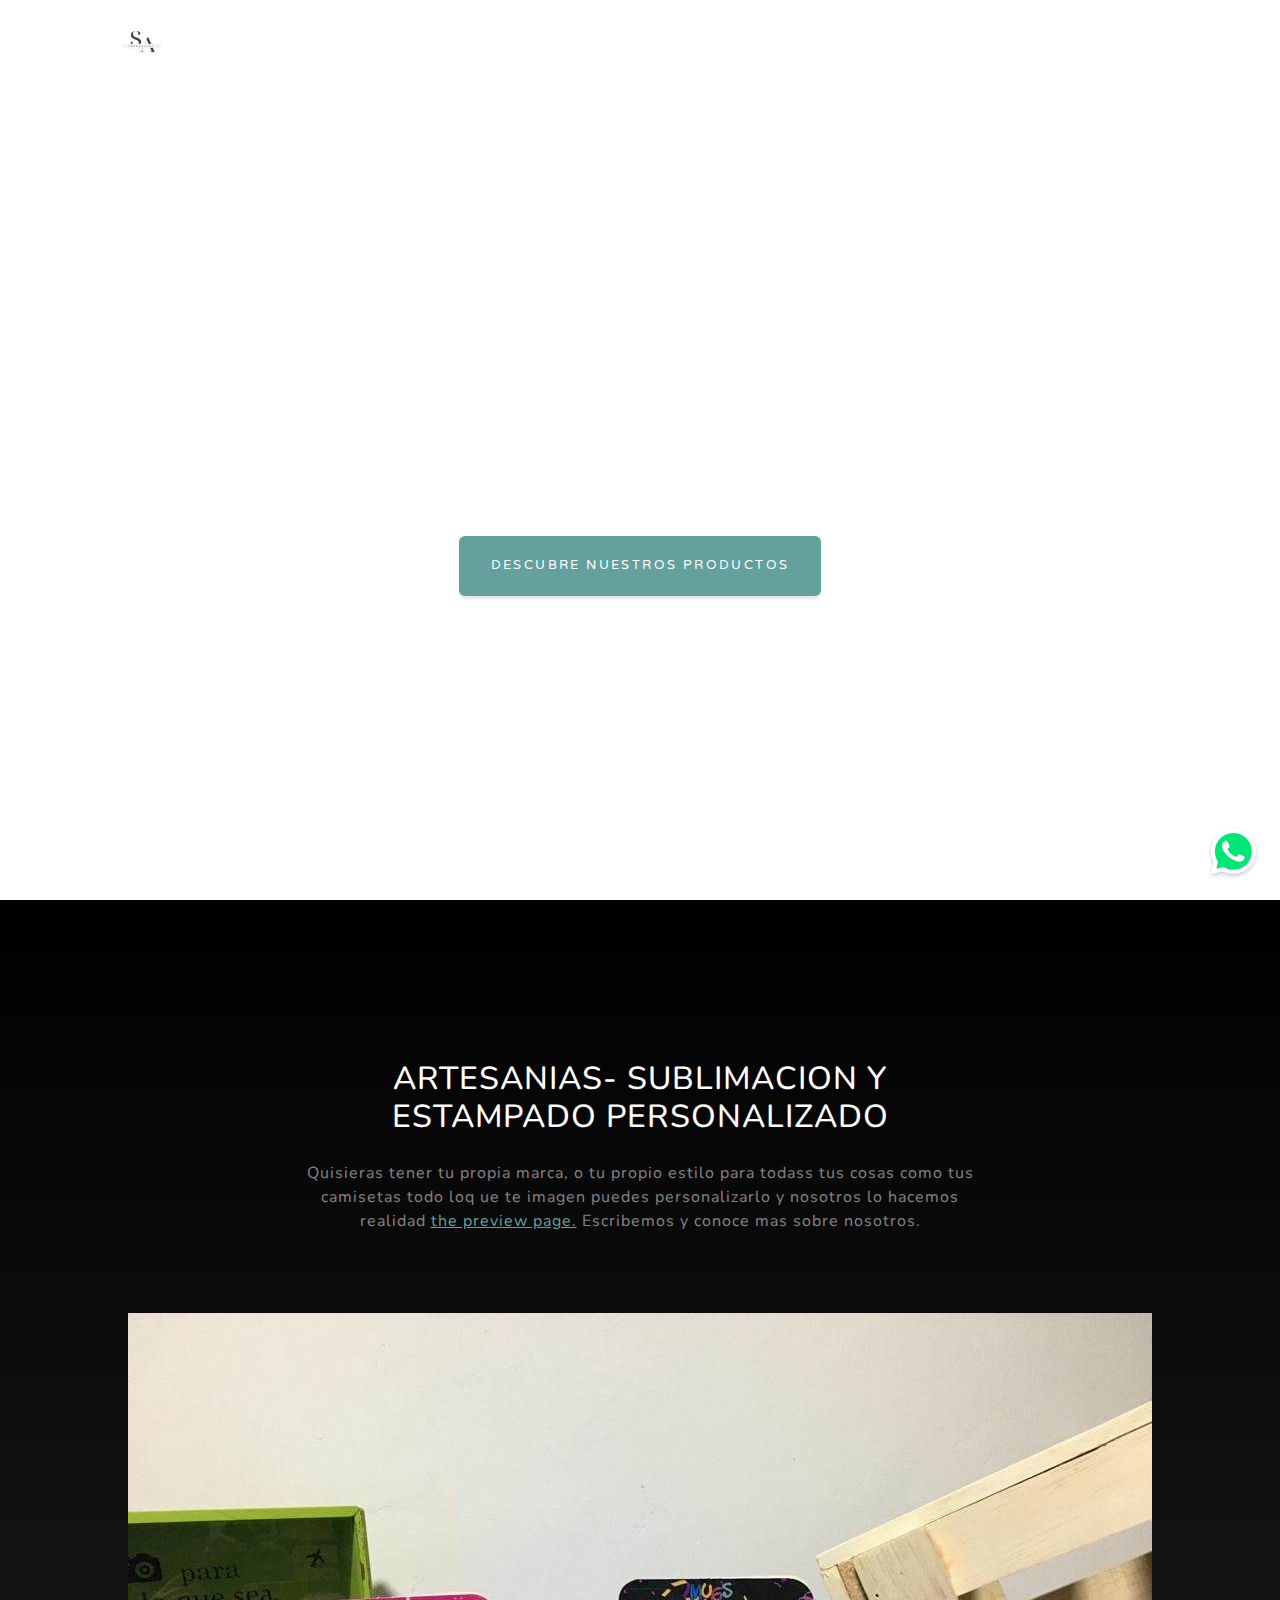
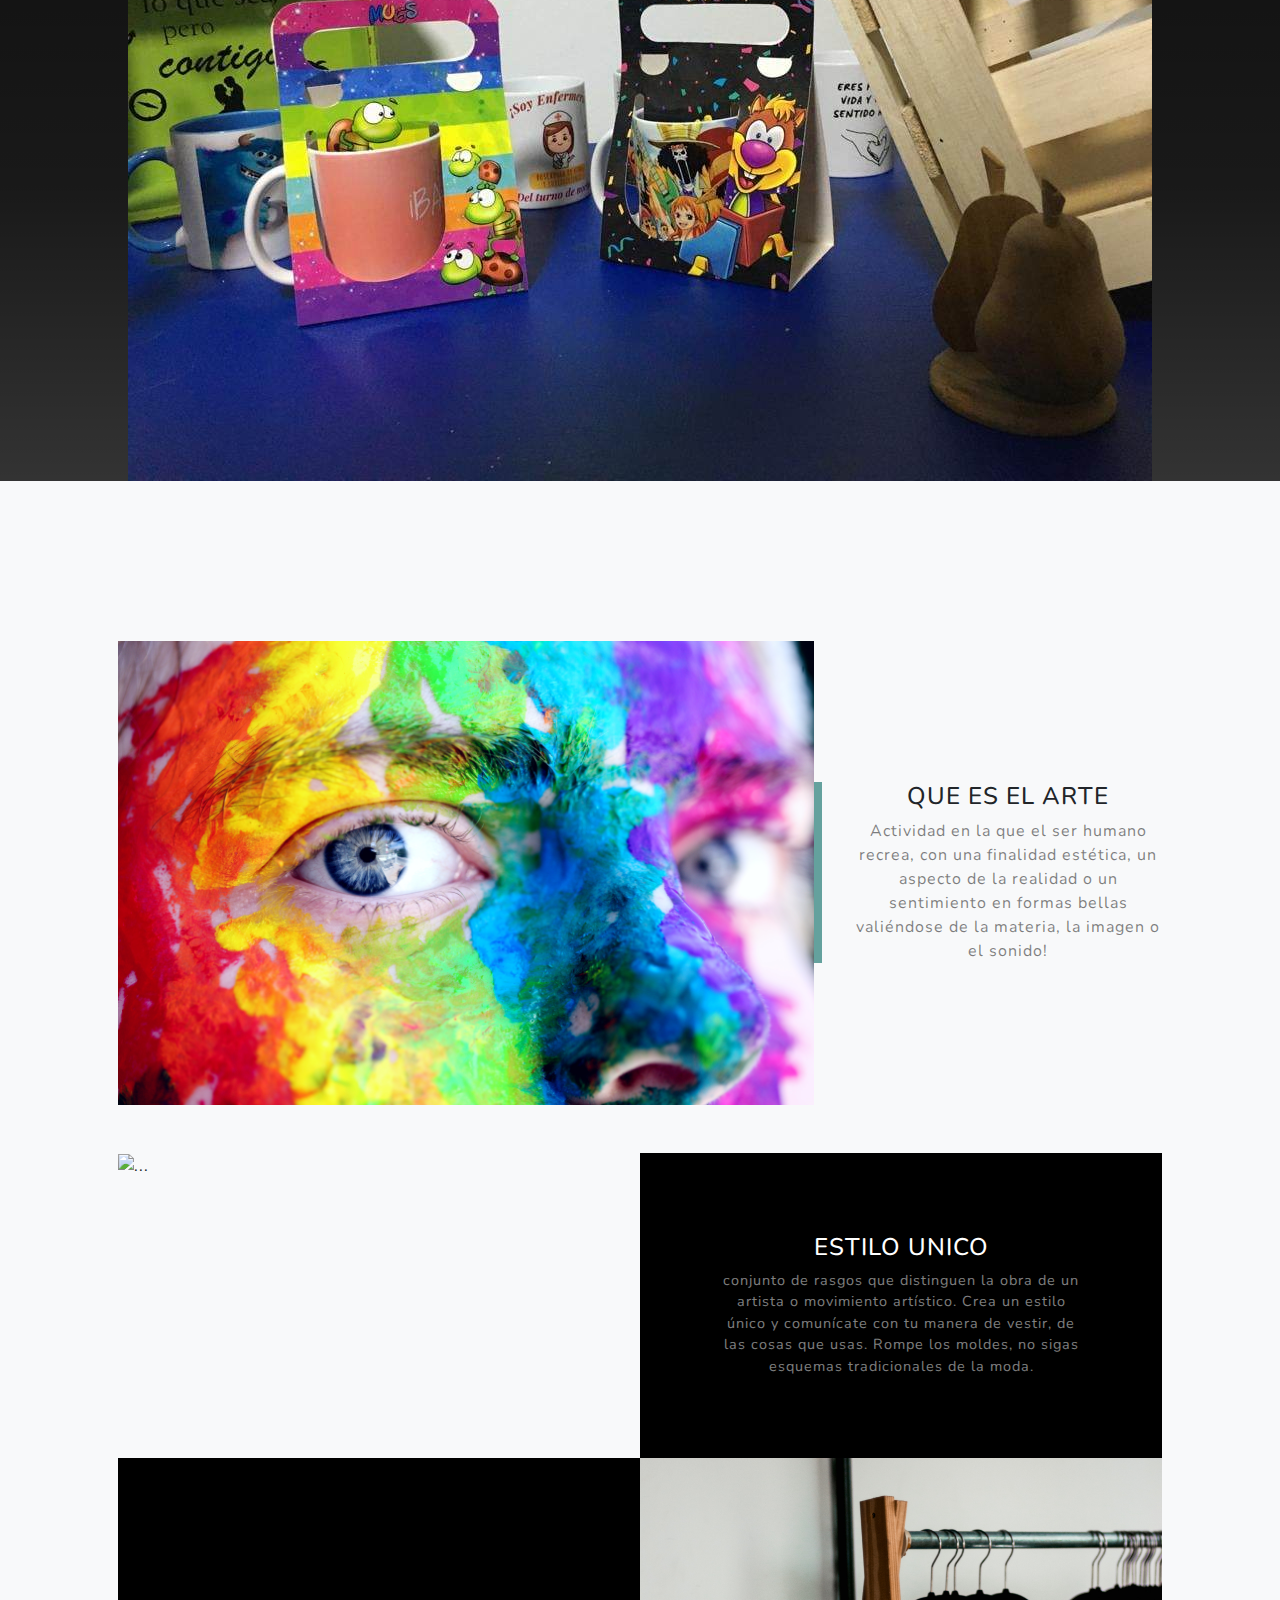
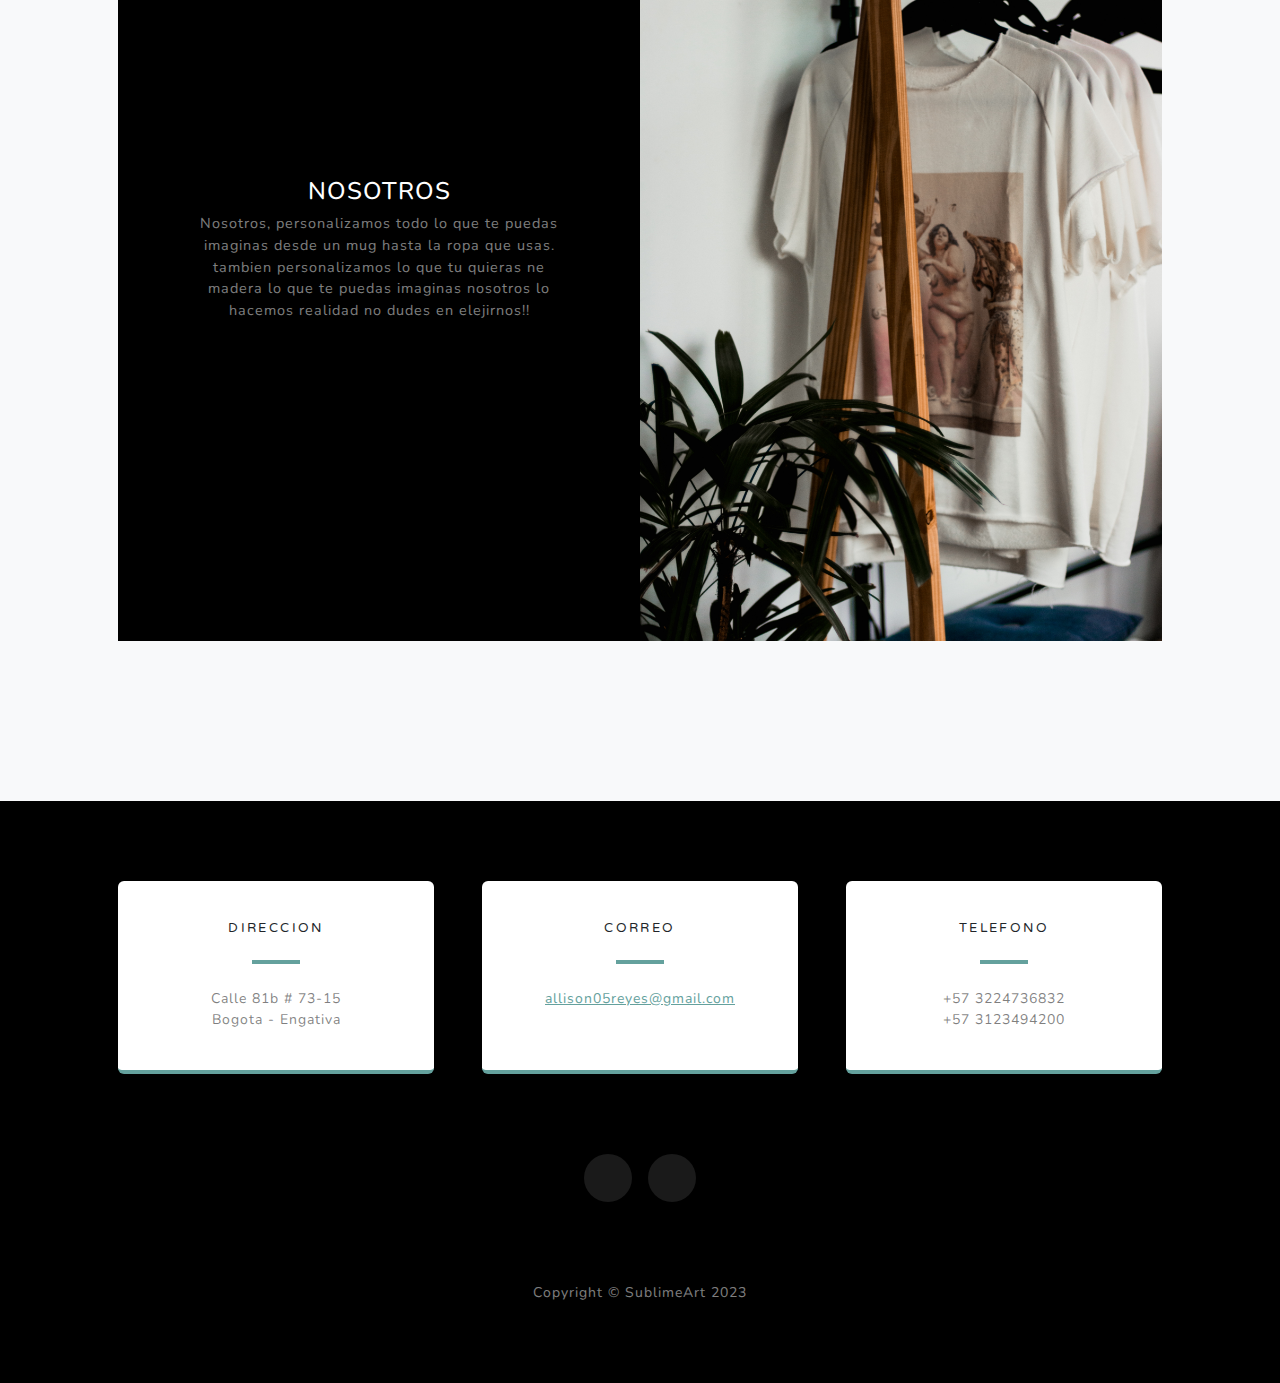
==== index.html @ f4b3a04c "mirawapo" ====
<!DOCTYPE html>
<html lang="es">
    <head>
        <meta charset="utf-8" />
        <meta name="viewport" content="width=device-width, initial-scale=1, shrink-to-fit=no" />
        <meta name="author" content="" />
        <title>SublimeArt</title>
        <link rel="icon" type="image/x-icon" href="./img/" />
        <script src="https://use.fontawesome.com/releases/v6.3.0/js/all.js" crossorigin="anonymous"></script>
        <link href="https://fonts.googleapis.com/css?family=Varela+Round" rel="stylesheet" />
        <link href="https://fonts.googleapis.com/css?family=Nunito:200,200i,300,300i,400,400i,600,600i,700,700i,800,800i,900,900i" rel="stylesheet" />
        <link href="./css/styles1.css" rel="stylesheet" />
        <link rel="shortcut icon" href="../img/logo (3).png" type="image/x-icon">
        <link rel="stylesheet" href="./css/btn-whatsapp.css">
    </head>
    <body id="page-top" ">
<a href="https://wa.me/573224736823/?text= !Hola Quisiera conocer mas sobre sus productos¡ Gracias" class="btn-whatsapp">
    <img src="/icon-whatsapp.svg"alt="Contacto por whatsapp">
</a>

        <!-- Navigation-->
        <nav class="navbar navbar-expand-lg navbar-light fixed-top" id="mainNav">
            <div class="container px-4 px-lg-5">
                <a class="navbar-brand" href="#page-top"><img src="./img/logo (3).png" width="45px" height="45px" alt="">SublimeArt </a>
                <button class="navbar-toggler navbar-toggler-right" type="button" data-bs-toggle="collapse" data-bs-target="#navbarResponsive" aria-controls="navbarResponsive" aria-expanded="false" aria-label="Toggle navigation">
                    Menu
                    <i class="fas fa-bars"></i>
                </button>
                <div class="collapse navbar-collapse" id="navbarResponsive">
                    <ul class="navbar-nav ms-auto">
                        <li class="nav-item"><a class="nav-link" href="#about">¿Quienes somos?</a></li>
                        <li class="nav-item"><a class="nav-link" href="./pages/tienda.html">Productos</a></li>
                    </ul>
                </div>
            </div>
        </nav>
        <!-- Masthead-->
        <header class="masthead">
            <video src="./img/fondo1.mp4" autoplay="true" muted="true" loop="true" style="object-fit: cover;"></video>
            <div class="container px-4 px-lg-5 d-flex h-100 align-items-center justify-content-center">
                <div class="d-flex justify-content-center">
                    <div class="text-center">
                        <h1 class="mx-auto my-0 text-uppercase">SublimeArt</h1>
                        <h2 class="text-white-50 mx-auto mt-2 mb-5">Tienda enfocada a las artesanias en madera, sublimacion, estampados en ropa, posillos, gorras, etc.</h2>
                        <a class="btn btn-primary" href="./pages/tienda.html">Descubre nuestros productos</a>
                    </div>
                </div>
            </div>
        </header>
        <!-- About-->
        <section class="about-section text-center" id="about">
            <div class="container px-4 px-lg-5">
                <div class="row gx-4 gx-lg-5 justify-content-center">
                    <div class="col-lg-8">
                        <h2 class="text-white mb-4">ARTESANIAS- SUBLIMACION Y ESTAMPADO PERSONALIZADO</h2>
                        <p class="text-white-50">
                           Quisieras tener tu propia marca, o tu propio estilo para todass tus cosas como tus camisetas todo loq ue te imagen puedes personalizarlo y nosotros lo hacemos realidad
                            <a href="https://startbootstrap.com/theme/grayscale/">the preview page.</a>
                           Escribemos y conoce mas sobre nosotros.
                        </p>
                    </div>
                </div>
                <img class="img-fluid" src="./imagenes/mugs bonitos.jpg" alt="..." />
            </div>
        </section>
        <!-- Projects-->
        <section class="projects-section bg-light" id="projects">
            <div class="container px-4 px-lg-5">
                <!-- Featured Project Row-->
                <div class="row gx-0 mb-4 mb-lg-5 align-items-center">
                    <div class="col-xl-8 col-lg-7"><img class="img-fluid mb-3 mb-lg-0" src="./imagenes/artee.jpg" alt="..." /></div>
                    <div class="col-xl-4 col-lg-5">
                        <div class="featured-text text-center text-lg-left">
                            <h4>QUE ES EL ARTE</h4>
                            <p class="text-black-50 mb-0">  Actividad en la que el ser humano recrea, con una finalidad estética, un aspecto de la realidad o un sentimiento en formas bellas valiéndose de la materia, la imagen o el sonido!</p>
                        </div>
                    </div>
                </div>
                <!-- Project One Row-->
                <div class="row gx-0 mb-5 mb-lg-0 justify-content-center">
                    <div class="col-lg-6"><img class="img-fluid" src="./imagenes/arte.jpg" alt="..." /></div>
                    <div class="col-lg-6">
                        <div class="bg-black text-center h-100 project">
                            <div class="d-flex h-100">
                                <div class="project-text w-100 my-auto text-center text-lg-left">
                                    <h4 class="text-white">ESTILO UNICO</h4>
                                    <p class="mb-0 text-white-50">conjunto de rasgos que distinguen la obra de un artista o movimiento artístico. Crea un estilo único y comunícate con tu manera de vestir, de las cosas que usas. Rompe los moldes, no sigas esquemas tradicionales de la moda.
                                    </p>
                                </div>
                            </div>
                        </div>
                    </div>
                </div>
                <!-- Project Two Row-->
                <div class="row gx-0 justify-content-center">
                    <div class="col-lg-6"><img class="img-fluid" src="./imagenes/cami.jpg" alt="..." /></div>
                    <div class="col-lg-6 order-lg-first">
                        <div class="bg-black text-center h-100 project">
                            <div class="d-flex h-100">
                                <div class="project-text w-100 my-auto text-center text-lg-right">
                                    <h4 class="text-white">NOSOTROS</h4>
                                    <p class="mb-0 text-white-50">Nosotros, personalizamos todo lo que te puedas imaginas desde un mug hasta la ropa que usas. tambien personalizamos lo que tu quieras ne madera lo que te puedas imaginas nosotros lo hacemos realidad no dudes en elejirnos!!</p>
                                </div>
                            </div>
                        </div>
                    </div>
                </div>
            </div>
        </section>
        <!-- Footer y redes sociales-->
        <section class="contact-section bg-black">
            <div class="container px-4 px-lg-5">
                <div class="row gx-4 gx-lg-5">
                    <div class="col-md-4 mb-3 mb-md-0">
                        <div class="card py-4 h-100">
                            <div class="card-body text-center">
                                <i class="fas fa-map-marked-alt text-primary mb-2"></i>
                                <h4 class="text-uppercase m-0">Direccion</h4>
                                <hr class="my-4 mx-auto" />
                                <div class="small text-black-50">Calle 81b # 73-15</div>
                                <div class="small text-black-50">Bogota - Engativa</div>
                                
                            </div>
                        </div>
                    </div>
                    <div class="col-md-4 mb-3 mb-md-0">
                        <div class="card py-4 h-100">
                            <div class="card-body text-center">
                                <i class="fas fa-envelope text-primary mb-2"></i>
                                <h4 class="text-uppercase m-0">Correo</h4>
                                <hr class="my-4 mx-auto" />
                                <div class="small text-black-50"><a href="#!">allison05reyes@gmail.com</a></div>
                            </div>
                        </div>
                    </div>
                    <div class="col-md-4 mb-3 mb-md-0">
                        <div class="card py-4 h-100">
                            <div class="card-body text-center">
                                <i class="fas fa-mobile-alt text-primary mb-2"></i>
                                <h4 class="text-uppercase m-0">Telefono</h4>
                                <hr class="my-4 mx-auto" />
                                <div class="small text-black-50">+57 3224736832</div>
                                <div class="small text-black-50">+57 3123494200</div>
                            </div>
                        </div>
                    </div>
                </div>
                <div class="social d-flex justify-content-center">
                    
                    <a class="mx-2" href="#!"><i class="fab fa-facebook-f"></i></a>
                    <a class="mx-2" href="#!"><i class="fab fa-instagram"></i></a>
                </div>
            </div>
        </section>
        <!-- Footer-->
        <footer class="footer bg-black small text-center text-white-50"><div class="container px-4 px-lg-5">Copyright &copy; SublimeArt 2023</div></footer>
        <!-- Bootstrap core JS-->
        <script src="https://cdn.jsdelivr.net/npm/bootstrap@5.2.3/dist/js/bootstrap.bundle.min.js"></script>
        <!-- Core theme JS-->
        <script src="js/scripts.js"></script>
        <script src="https://cdn.startbootstrap.com/sb-forms-latest.js"></script>
    </body>
</html>
---- css/styles1.css ----
@charset "UTF-8";
.btn-whatsapp{
  position: relative;
}
.btn-whatsapp:before,
.btn-whatsapp:after{
  content: "";
  position: absolute;
  top: 2px;
  left: 4px;
  width: 45px;
  height: 45px;
  background-color: #00e676;
  border-radius: 50%;
  animation: ondas 1.7s infinite;
}
.btn-whatsapp img{
  position: relative;
  z-index: 2;
}
@keyframes ondas{
  0%{
    transform: scale(1);
  }
  15%{
    
  }
  100%{

  }
}
:root {
  --bs-blue: #0d6efd;
  --bs-indigo: #6610f2;
  --bs-purple: #7464a1;
  --bs-pink: #d63384;
  --bs-red: #a16468;
  --bs-orange: #fd7e14;
  --bs-yellow: #e4c662;
  --bs-green: #67c29c;
  --bs-teal: #64a19d;
  --bs-cyan: #1cabc4;
  --bs-black: #000;
  --bs-white: #fff;
  --bs-gray: #6c757d;
  --bs-gray-dark: #343a40;
  --bs-gray-100: #f8f9fa;
  --bs-gray-200: #e9ecef;
  --bs-gray-300: #dee2e6;
  --bs-gray-400: #ced4da;
  --bs-gray-500: #adb5bd;
  --bs-gray-600: #6c757d;
  --bs-gray-700: #495057;
  --bs-gray-800: #343a40;
  --bs-gray-900: #212529;
  --bs-primary: #64a19d;
  --bs-secondary: #7464a1;
  --bs-success: #67c29c;
  --bs-info: #1cabc4;
  --bs-warning: #e4c662;
  --bs-danger: #a16468;
  --bs-light: #f8f9fa;
  --bs-dark: #212529;
  --bs-black: #000;
  --bs-white: #fff;
  --bs-primary-rgb: 100, 161, 157;
  --bs-secondary-rgb: 116, 100, 161;
  --bs-success-rgb: 103, 194, 156;
  --bs-info-rgb: 28, 171, 196;
  --bs-warning-rgb: 228, 198, 98;
  --bs-danger-rgb: 161, 100, 104;
  --bs-light-rgb: 248, 249, 250;
  --bs-dark-rgb: 33, 37, 41;
  --bs-black-rgb: 0, 0, 0;
  --bs-white-rgb: 255, 255, 255;
  --bs-white-rgb: 255, 255, 255;
  --bs-black-rgb: 0, 0, 0;
  --bs-body-color-rgb: 33, 37, 41;
  --bs-body-bg-rgb: 255, 255, 255;
  --bs-font-sans-serif: system-ui, -apple-system, "Segoe UI", Roboto, "Helvetica Neue", "Noto Sans", "Liberation Sans", Arial, sans-serif, "Apple Color Emoji", "Segoe UI Emoji", "Segoe UI Symbol", "Noto Color Emoji";
  --bs-font-monospace: SFMono-Regular, Menlo, Monaco, Consolas, "Liberation Mono", "Courier New", monospace;
  --bs-gradient: linear-gradient(180deg, rgba(255, 255, 255, 0.15), rgba(255, 255, 255, 0));
  --bs-body-font-family: Nunito, -apple-system, BlinkMacSystemFont, Segoe UI, Roboto, Helvetica Neue, Arial, sans-serif, Apple Color Emoji, Segoe UI Emoji, Segoe UI Symbol, Noto Color Emoji;
  --bs-body-font-size: 1rem;
  --bs-body-font-weight: 400;
  --bs-body-line-height: 1.5;
  --bs-body-color: #212529;
  --bs-body-bg: #fff;
  --bs-border-width: 1px;
  --bs-border-style: solid;
  --bs-border-color: #dee2e6;
  --bs-border-color-translucent: rgba(0, 0, 0, 0.175);
  --bs-border-radius: 0.375rem;
  --bs-border-radius-sm: 0.25rem;
  --bs-border-radius-lg: 0.5rem;
  --bs-border-radius-xl: 1rem;
  --bs-border-radius-2xl: 2rem;
  --bs-border-radius-pill: 50rem;
  --bs-link-color: #64a19d;
  --bs-link-hover-color: #50817e;
  --bs-code-color: #d63384;
  --bs-highlight-bg: #faf4e0;
}

*,
*::before,
*::after {
  box-sizing: border-box;
}

@media (prefers-reduced-motion: no-preference) {
  :root {
    scroll-behavior: smooth;
  }
}

body {
  margin: 0;
  font-family: var(--bs-body-font-family);
  font-size: var(--bs-body-font-size);
  font-weight: var(--bs-body-font-weight);
  line-height: var(--bs-body-line-height);
  color: var(--bs-body-color);
  text-align: var(--bs-body-text-align);
  background-color: var(--bs-body-bg);
  -webkit-text-size-adjust: 100%;
  -webkit-tap-highlight-color: rgba(0, 0, 0, 0);
}

hr {
  margin: 1rem 0;
  color: inherit;
  border: 0;
  border-top: 1px solid;
  opacity: 0.25;
}

h6, .h6, h5, .h5, h4, .h4, h3, .h3, h2, .h2, h1, .h1 {
  margin-top: 0;
  margin-bottom: 0.5rem;
  font-weight: 500;
  line-height: 1.2;
}

h1, .h1 {
  font-size: calc(1.375rem + 1.5vw);
}
@media (min-width: 1200px) {
  h1, .h1 {
    font-size: 2.5rem;
  }
}

h2, .h2 {
  font-size: calc(1.325rem + 0.9vw);
}
@media (min-width: 1200px) {
  h2, .h2 {
    font-size: 2rem;
  }
}

h3, .h3 {
  font-size: calc(1.3rem + 0.6vw);
}
@media (min-width: 1200px) {
  h3, .h3 {
    font-size: 1.75rem;
  }
}

h4, .h4 {
  font-size: calc(1.275rem + 0.3vw);
}
@media (min-width: 1200px) {
  h4, .h4 {
    font-size: 1.5rem;
  }
}

h5, .h5 {
  font-size: 1.25rem;
}

h6, .h6 {
  font-size: 1rem;
}

p {
  margin-top: 0;
  margin-bottom: 1rem;
}

abbr[title] {
  -webkit-text-decoration: underline dotted;
          text-decoration: underline dotted;
  cursor: help;
  -webkit-text-decoration-skip-ink: none;
          text-decoration-skip-ink: none;
}

address {
  margin-bottom: 1rem;
  font-style: normal;
  line-height: inherit;
}

ol,
ul {
  padding-left: 2rem;
}

ol,
ul,
dl {
  margin-top: 0;
  margin-bottom: 1rem;
}

ol ol,
ul ul,
ol ul,
ul ol {
  margin-bottom: 0;
}

dt {
  font-weight: 700;
}

dd {
  margin-bottom: 0.5rem;
  margin-left: 0;
}

blockquote {
  margin: 0 0 1rem;
}

b,
strong {
  font-weight: bolder;
}

small, .small {
  font-size: 0.875em;
}

mark, .mark {
  padding: 0.1875em;
  background-color: var(--bs-highlight-bg);
}

sub,
sup {
  position: relative;
  font-size: 0.75em;
  line-height: 0;
  vertical-align: baseline;
}

sub {
  bottom: -0.25em;
}

sup {
  top: -0.5em;
}

a {
  color: var(--bs-link-color);
  text-decoration: underline;
}
a:hover {
  color: var(--bs-link-hover-color);
}

a:not([href]):not([class]), a:not([href]):not([class]):hover {
  color: inherit;
  text-decoration: none;
}

pre,
code,
kbd,
samp {
  font-family: var(--bs-font-monospace);
  font-size: 1em;
}

pre {
  display: block;
  margin-top: 0;
  margin-bottom: 1rem;
  overflow: auto;
  font-size: 0.875em;
}
pre code {
  font-size: inherit;
  color: inherit;
  word-break: normal;
}

code {
  font-size: 0.875em;
  color: var(--bs-code-color);
  word-wrap: break-word;
}
a > code {
  color: inherit;
}

kbd {
  padding: 0.1875rem 0.375rem;
  font-size: 0.875em;
  color: var(--bs-body-bg);
  background-color: var(--bs-body-color);
  border-radius: 0.25rem;
}
kbd kbd {
  padding: 0;
  font-size: 1em;
}

figure {
  margin: 0 0 1rem;
}

img,
svg {
  vertical-align: middle;
}

table {
  caption-side: bottom;
  border-collapse: collapse;
}

caption {
  padding-top: 0.5rem;
  padding-bottom: 0.5rem;
  color: #6c757d;
  text-align: left;
}

th {
  text-align: inherit;
  text-align: -webkit-match-parent;
}

thead,
tbody,
tfoot,
tr,
td,
th {
  border-color: inherit;
  border-style: solid;
  border-width: 0;
}

label {
  display: inline-block;
}

button {
  border-radius: 0;
}

button:focus:not(:focus-visible) {
  outline: 0;
}

input,
button,
select,
optgroup,
textarea {
  margin: 0;
  font-family: inherit;
  font-size: inherit;
  line-height: inherit;
}

button,
select {
  text-transform: none;
}

[role=button] {
  cursor: pointer;
}

select {
  word-wrap: normal;
}
select:disabled {
  opacity: 1;
}

[list]:not([type=date]):not([type=datetime-local]):not([type=month]):not([type=week]):not([type=time])::-webkit-calendar-picker-indicator {
  display: none !important;
}

button,
[type=button],
[type=reset],
[type=submit] {
  -webkit-appearance: button;
}
button:not(:disabled),
[type=button]:not(:disabled),
[type=reset]:not(:disabled),
[type=submit]:not(:disabled) {
  cursor: pointer;
}

::-moz-focus-inner {
  padding: 0;
  border-style: none;
}

textarea {
  resize: vertical;
}

fieldset {
  min-width: 0;
  padding: 0;
  margin: 0;
  border: 0;
}

legend {
  float: left;
  width: 100%;
  padding: 0;
  margin-bottom: 0.5rem;
  font-size: calc(1.275rem + 0.3vw);
  line-height: inherit;
}
@media (min-width: 1200px) {
  legend {
    font-size: 1.5rem;
  }
}
legend + * {
  clear: left;
}

::-webkit-datetime-edit-fields-wrapper,
::-webkit-datetime-edit-text,
::-webkit-datetime-edit-minute,
::-webkit-datetime-edit-hour-field,
::-webkit-datetime-edit-day-field,
::-webkit-datetime-edit-month-field,
::-webkit-datetime-edit-year-field {
  padding: 0;
}

::-webkit-inner-spin-button {
  height: auto;
}

[type=search] {
  outline-offset: -2px;
  -webkit-appearance: textfield;
}

/* rtl:raw:
[type="tel"],
[type="url"],
[type="email"],
[type="number"] {
  direction: ltr;
}
*/
::-webkit-search-decoration {
  -webkit-appearance: none;
}

::-webkit-color-swatch-wrapper {
  padding: 0;
}

::file-selector-button {
  font: inherit;
  -webkit-appearance: button;
}

output {
  display: inline-block;
}

iframe {
  border: 0;
}

summary {
  display: list-item;
  cursor: pointer;
}

progress {
  vertical-align: baseline;
}

[hidden] {
  display: none !important;
}

.lead {
  font-size: 1.25rem;
  font-weight: 300;
}

.display-1 {
  font-size: calc(1.625rem + 4.5vw);
  font-weight: 300;
  line-height: 1.2;
}
@media (min-width: 1200px) {
  .display-1 {
    font-size: 5rem;
  }
}

.display-2 {
  font-size: calc(1.575rem + 3.9vw);
  font-weight: 300;
  line-height: 1.2;
}
@media (min-width: 1200px) {
  .display-2 {
    font-size: 4.5rem;
  }
}

.display-3 {
  font-size: calc(1.525rem + 3.3vw);
  font-weight: 300;
  line-height: 1.2;
}
@media (min-width: 1200px) {
  .display-3 {
    font-size: 4rem;
  }
}

.display-4 {
  font-size: calc(1.475rem + 2.7vw);
  font-weight: 300;
  line-height: 1.2;
}
@media (min-width: 1200px) {
  .display-4 {
    font-size: 3.5rem;
  }
}

.display-5 {
  font-size: calc(1.425rem + 2.1vw);
  font-weight: 300;
  line-height: 1.2;
}
@media (min-width: 1200px) {
  .display-5 {
    font-size: 3rem;
  }
}

.display-6 {
  font-size: calc(1.375rem + 1.5vw);
  font-weight: 300;
  line-height: 1.2;
}
@media (min-width: 1200px) {
  .display-6 {
    font-size: 2.5rem;
  }
}

.list-unstyled {
  padding-left: 0;
  list-style: none;
}

.list-inline {
  padding-left: 0;
  list-style: none;
}

.list-inline-item {
  display: inline-block;
}
.list-inline-item:not(:last-child) {
  margin-right: 0.5rem;
}

.initialism {
  font-size: 0.875em;
  text-transform: uppercase;
}

.blockquote {
  margin-bottom: 1rem;
  font-size: 1.25rem;
}
.blockquote > :last-child {
  margin-bottom: 0;
}

.blockquote-footer {
  margin-top: -1rem;
  margin-bottom: 1rem;
  font-size: 0.875em;
  color: #6c757d;
}
.blockquote-footer::before {
  content: "— ";
}

.img-fluid {
  max-width: 100%;
  height: auto;
}

.img-thumbnail {
  padding: 0.25rem;
  background-color: #fff;
  border: 1px solid var(--bs-border-color);
  border-radius: 0.375rem;
  max-width: 100%;
  height: auto;
}

.figure {
  display: inline-block;
}

.figure-img {
  margin-bottom: 0.5rem;
  line-height: 1;
}

.figure-caption {
  font-size: 0.875em;
  color: #6c757d;
}

.container,
.container-fluid,
.container-xxl,
.container-xl,
.container-lg,
.container-md,
.container-sm {
  --bs-gutter-x: 1.5rem;
  --bs-gutter-y: 0;
  width: 100%;
  padding-right: calc(var(--bs-gutter-x) * 0.5);
  padding-left: calc(var(--bs-gutter-x) * 0.5);
  margin-right: auto;
  margin-left: auto;
}

@media (min-width: 576px) {
  .container-sm, .container {
    max-width: 540px;
  }
}
@media (min-width: 768px) {
  .container-md, .container-sm, .container {
    max-width: 720px;
  }
}
@media (min-width: 992px) {
  .container-lg, .container-md, .container-sm, .container {
    max-width: 960px;
  }
}
@media (min-width: 1200px) {
  .container-xl, .container-lg, .container-md, .container-sm, .container {
    max-width: 1140px;
  }
}
@media (min-width: 1400px) {
  .container-xxl, .container-xl, .container-lg, .container-md, .container-sm, .container {
    max-width: 1320px;
  }
}
.row {
  --bs-gutter-x: 1.5rem;
  --bs-gutter-y: 0;
  display: flex;
  flex-wrap: wrap;
  margin-top: calc(-1 * var(--bs-gutter-y));
  margin-right: calc(-0.5 * var(--bs-gutter-x));
  margin-left: calc(-0.5 * var(--bs-gutter-x));
}
.row > * {
  flex-shrink: 0;
  width: 100%;
  max-width: 100%;
  padding-right: calc(var(--bs-gutter-x) * 0.5);
  padding-left: calc(var(--bs-gutter-x) * 0.5);
  margin-top: var(--bs-gutter-y);
}

.col {
  flex: 1 0 0%;
}

.row-cols-auto > * {
  flex: 0 0 auto;
  width: auto;
}

.row-cols-1 > * {
  flex: 0 0 auto;
  width: 100%;
}

.row-cols-2 > * {
  flex: 0 0 auto;
  width: 50%;
}

.row-cols-3 > * {
  flex: 0 0 auto;
  width: 33.3333333333%;
}

.row-cols-4 > * {
  flex: 0 0 auto;
  width: 25%;
}

.row-cols-5 > * {
  flex: 0 0 auto;
  width: 20%;
}

.row-cols-6 > * {
  flex: 0 0 auto;
  width: 16.6666666667%;
}

.col-auto {
  flex: 0 0 auto;
  width: auto;
}

.col-1 {
  flex: 0 0 auto;
  width: 8.33333333%;
}

.col-2 {
  flex: 0 0 auto;
  width: 16.66666667%;
}

.col-3 {
  flex: 0 0 auto;
  width: 25%;
}

.col-4 {
  flex: 0 0 auto;
  width: 33.33333333%;
}

.col-5 {
  flex: 0 0 auto;
  width: 41.66666667%;
}

.col-6 {
  flex: 0 0 auto;
  width: 50%;
}

.col-7 {
  flex: 0 0 auto;
  width: 58.33333333%;
}

.col-8 {
  flex: 0 0 auto;
  width: 66.66666667%;
}

.col-9 {
  flex: 0 0 auto;
  width: 75%;
}

.col-10 {
  flex: 0 0 auto;
  width: 83.33333333%;
}

.col-11 {
  flex: 0 0 auto;
  width: 91.66666667%;
}

.col-12 {
  flex: 0 0 auto;
  width: 100%;
}

.offset-1 {
  margin-left: 8.33333333%;
}

.offset-2 {
  margin-left: 16.66666667%;
}

.offset-3 {
  margin-left: 25%;
}

.offset-4 {
  margin-left: 33.33333333%;
}

.offset-5 {
  margin-left: 41.66666667%;
}

.offset-6 {
  margin-left: 50%;
}

.offset-7 {
  margin-left: 58.33333333%;
}

.offset-8 {
  margin-left: 66.66666667%;
}

.offset-9 {
  margin-left: 75%;
}

.offset-10 {
  margin-left: 83.33333333%;
}

.offset-11 {
  margin-left: 91.66666667%;
}

.g-0,
.gx-0 {
  --bs-gutter-x: 0;
}

.g-0,
.gy-0 {
  --bs-gutter-y: 0;
}

.g-1,
.gx-1 {
  --bs-gutter-x: 0.25rem;
}

.g-1,
.gy-1 {
  --bs-gutter-y: 0.25rem;
}

.g-2,
.gx-2 {
  --bs-gutter-x: 0.5rem;
}

.g-2,
.gy-2 {
  --bs-gutter-y: 0.5rem;
}

.g-3,
.gx-3 {
  --bs-gutter-x: 1rem;
}

.g-3,
.gy-3 {
  --bs-gutter-y: 1rem;
}

.g-4,
.gx-4 {
  --bs-gutter-x: 1.5rem;
}

.g-4,
.gy-4 {
  --bs-gutter-y: 1.5rem;
}

.g-5,
.gx-5 {
  --bs-gutter-x: 3rem;
}

.g-5,
.gy-5 {
  --bs-gutter-y: 3rem;
}

@media (min-width: 576px) {
  .col-sm {
    flex: 1 0 0%;
  }
  .row-cols-sm-auto > * {
    flex: 0 0 auto;
    width: auto;
  }
  .row-cols-sm-1 > * {
    flex: 0 0 auto;
    width: 100%;
  }
  .row-cols-sm-2 > * {
    flex: 0 0 auto;
    width: 50%;
  }
  .row-cols-sm-3 > * {
    flex: 0 0 auto;
    width: 33.3333333333%;
  }
  .row-cols-sm-4 > * {
    flex: 0 0 auto;
    width: 25%;
  }
  .row-cols-sm-5 > * {
    flex: 0 0 auto;
    width: 20%;
  }
  .row-cols-sm-6 > * {
    flex: 0 0 auto;
    width: 16.6666666667%;
  }
  .col-sm-auto {
    flex: 0 0 auto;
    width: auto;
  }
  .col-sm-1 {
    flex: 0 0 auto;
    width: 8.33333333%;
  }
  .col-sm-2 {
    flex: 0 0 auto;
    width: 16.66666667%;
  }
  .col-sm-3 {
    flex: 0 0 auto;
    width: 25%;
  }
  .col-sm-4 {
    flex: 0 0 auto;
    width: 33.33333333%;
  }
  .col-sm-5 {
    flex: 0 0 auto;
    width: 41.66666667%;
  }
  .col-sm-6 {
    flex: 0 0 auto;
    width: 50%;
  }
  .col-sm-7 {
    flex: 0 0 auto;
    width: 58.33333333%;
  }
  .col-sm-8 {
    flex: 0 0 auto;
    width: 66.66666667%;
  }
  .col-sm-9 {
    flex: 0 0 auto;
    width: 75%;
  }
  .col-sm-10 {
    flex: 0 0 auto;
    width: 83.33333333%;
  }
  .col-sm-11 {
    flex: 0 0 auto;
    width: 91.66666667%;
  }
  .col-sm-12 {
    flex: 0 0 auto;
    width: 100%;
  }
  .offset-sm-0 {
    margin-left: 0;
  }
  .offset-sm-1 {
    margin-left: 8.33333333%;
  }
  .offset-sm-2 {
    margin-left: 16.66666667%;
  }
  .offset-sm-3 {
    margin-left: 25%;
  }
  .offset-sm-4 {
    margin-left: 33.33333333%;
  }
  .offset-sm-5 {
    margin-left: 41.66666667%;
  }
  .offset-sm-6 {
    margin-left: 50%;
  }
  .offset-sm-7 {
    margin-left: 58.33333333%;
  }
  .offset-sm-8 {
    margin-left: 66.66666667%;
  }
  .offset-sm-9 {
    margin-left: 75%;
  }
  .offset-sm-10 {
    margin-left: 83.33333333%;
  }
  .offset-sm-11 {
    margin-left: 91.66666667%;
  }
  .g-sm-0,
  .gx-sm-0 {
    --bs-gutter-x: 0;
  }
  .g-sm-0,
  .gy-sm-0 {
    --bs-gutter-y: 0;
  }
  .g-sm-1,
  .gx-sm-1 {
    --bs-gutter-x: 0.25rem;
  }
  .g-sm-1,
  .gy-sm-1 {
    --bs-gutter-y: 0.25rem;
  }
  .g-sm-2,
  .gx-sm-2 {
    --bs-gutter-x: 0.5rem;
  }
  .g-sm-2,
  .gy-sm-2 {
    --bs-gutter-y: 0.5rem;
  }
  .g-sm-3,
  .gx-sm-3 {
    --bs-gutter-x: 1rem;
  }
  .g-sm-3,
  .gy-sm-3 {
    --bs-gutter-y: 1rem;
  }
  .g-sm-4,
  .gx-sm-4 {
    --bs-gutter-x: 1.5rem;
  }
  .g-sm-4,
  .gy-sm-4 {
    --bs-gutter-y: 1.5rem;
  }
  .g-sm-5,
  .gx-sm-5 {
    --bs-gutter-x: 3rem;
  }
  .g-sm-5,
  .gy-sm-5 {
    --bs-gutter-y: 3rem;
  }
}
@media (min-width: 768px) {
  .col-md {
    flex: 1 0 0%;
  }
  .row-cols-md-auto > * {
    flex: 0 0 auto;
    width: auto;
  }
  .row-cols-md-1 > * {
    flex: 0 0 auto;
    width: 100%;
  }
  .row-cols-md-2 > * {
    flex: 0 0 auto;
    width: 50%;
  }
  .row-cols-md-3 > * {
    flex: 0 0 auto;
    width: 33.3333333333%;
  }
  .row-cols-md-4 > * {
    flex: 0 0 auto;
    width: 25%;
  }
  .row-cols-md-5 > * {
    flex: 0 0 auto;
    width: 20%;
  }
  .row-cols-md-6 > * {
    flex: 0 0 auto;
    width: 16.6666666667%;
  }
  .col-md-auto {
    flex: 0 0 auto;
    width: auto;
  }
  .col-md-1 {
    flex: 0 0 auto;
    width: 8.33333333%;
  }
  .col-md-2 {
    flex: 0 0 auto;
    width: 16.66666667%;
  }
  .col-md-3 {
    flex: 0 0 auto;
    width: 25%;
  }
  .col-md-4 {
    flex: 0 0 auto;
    width: 33.33333333%;
  }
  .col-md-5 {
    flex: 0 0 auto;
    width: 41.66666667%;
  }
  .col-md-6 {
    flex: 0 0 auto;
    width: 50%;
  }
  .col-md-7 {
    flex: 0 0 auto;
    width: 58.33333333%;
  }
  .col-md-8 {
    flex: 0 0 auto;
    width: 66.66666667%;
  }
  .col-md-9 {
    flex: 0 0 auto;
    width: 75%;
  }
  .col-md-10 {
    flex: 0 0 auto;
    width: 83.33333333%;
  }
  .col-md-11 {
    flex: 0 0 auto;
    width: 91.66666667%;
  }
  .col-md-12 {
    flex: 0 0 auto;
    width: 100%;
  }
  .offset-md-0 {
    margin-left: 0;
  }
  .offset-md-1 {
    margin-left: 8.33333333%;
  }
  .offset-md-2 {
    margin-left: 16.66666667%;
  }
  .offset-md-3 {
    margin-left: 25%;
  }
  .offset-md-4 {
    margin-left: 33.33333333%;
  }
  .offset-md-5 {
    margin-left: 41.66666667%;
  }
  .offset-md-6 {
    margin-left: 50%;
  }
  .offset-md-7 {
    margin-left: 58.33333333%;
  }
  .offset-md-8 {
    margin-left: 66.66666667%;
  }
  .offset-md-9 {
    margin-left: 75%;
  }
  .offset-md-10 {
    margin-left: 83.33333333%;
  }
  .offset-md-11 {
    margin-left: 91.66666667%;
  }
  .g-md-0,
  .gx-md-0 {
    --bs-gutter-x: 0;
  }
  .g-md-0,
  .gy-md-0 {
    --bs-gutter-y: 0;
  }
  .g-md-1,
  .gx-md-1 {
    --bs-gutter-x: 0.25rem;
  }
  .g-md-1,
  .gy-md-1 {
    --bs-gutter-y: 0.25rem;
  }
  .g-md-2,
  .gx-md-2 {
    --bs-gutter-x: 0.5rem;
  }
  .g-md-2,
  .gy-md-2 {
    --bs-gutter-y: 0.5rem;
  }
  .g-md-3,
  .gx-md-3 {
    --bs-gutter-x: 1rem;
  }
  .g-md-3,
  .gy-md-3 {
    --bs-gutter-y: 1rem;
  }
  .g-md-4,
  .gx-md-4 {
    --bs-gutter-x: 1.5rem;
  }
  .g-md-4,
  .gy-md-4 {
    --bs-gutter-y: 1.5rem;
  }
  .g-md-5,
  .gx-md-5 {
    --bs-gutter-x: 3rem;
  }
  .g-md-5,
  .gy-md-5 {
    --bs-gutter-y: 3rem;
  }
}
@media (min-width: 992px) {
  .col-lg {
    flex: 1 0 0%;
  }
  .row-cols-lg-auto > * {
    flex: 0 0 auto;
    width: auto;
  }
  .row-cols-lg-1 > * {
    flex: 0 0 auto;
    width: 100%;
  }
  .row-cols-lg-2 > * {
    flex: 0 0 auto;
    width: 50%;
  }
  .row-cols-lg-3 > * {
    flex: 0 0 auto;
    width: 33.3333333333%;
  }
  .row-cols-lg-4 > * {
    flex: 0 0 auto;
    width: 25%;
  }
  .row-cols-lg-5 > * {
    flex: 0 0 auto;
    width: 20%;
  }
  .row-cols-lg-6 > * {
    flex: 0 0 auto;
    width: 16.6666666667%;
  }
  .col-lg-auto {
    flex: 0 0 auto;
    width: auto;
  }
  .col-lg-1 {
    flex: 0 0 auto;
    width: 8.33333333%;
  }
  .col-lg-2 {
    flex: 0 0 auto;
    width: 16.66666667%;
  }
  .col-lg-3 {
    flex: 0 0 auto;
    width: 25%;
  }
  .col-lg-4 {
    flex: 0 0 auto;
    width: 33.33333333%;
  }
  .col-lg-5 {
    flex: 0 0 auto;
    width: 41.66666667%;
  }
  .col-lg-6 {
    flex: 0 0 auto;
    width: 50%;
  }
  .col-lg-7 {
    flex: 0 0 auto;
    width: 58.33333333%;
  }
  .col-lg-8 {
    flex: 0 0 auto;
    width: 66.66666667%;
  }
  .col-lg-9 {
    flex: 0 0 auto;
    width: 75%;
  }
  .col-lg-10 {
    flex: 0 0 auto;
    width: 83.33333333%;
  }
  .col-lg-11 {
    flex: 0 0 auto;
    width: 91.66666667%;
  }
  .col-lg-12 {
    flex: 0 0 auto;
    width: 100%;
  }
  .offset-lg-0 {
    margin-left: 0;
  }
  .offset-lg-1 {
    margin-left: 8.33333333%;
  }
  .offset-lg-2 {
    margin-left: 16.66666667%;
  }
  .offset-lg-3 {
    margin-left: 25%;
  }
  .offset-lg-4 {
    margin-left: 33.33333333%;
  }
  .offset-lg-5 {
    margin-left: 41.66666667%;
  }
  .offset-lg-6 {
    margin-left: 50%;
  }
  .offset-lg-7 {
    margin-left: 58.33333333%;
  }
  .offset-lg-8 {
    margin-left: 66.66666667%;
  }
  .offset-lg-9 {
    margin-left: 75%;
  }
  .offset-lg-10 {
    margin-left: 83.33333333%;
  }
  .offset-lg-11 {
    margin-left: 91.66666667%;
  }
  .g-lg-0,
  .gx-lg-0 {
    --bs-gutter-x: 0;
  }
  .g-lg-0,
  .gy-lg-0 {
    --bs-gutter-y: 0;
  }
  .g-lg-1,
  .gx-lg-1 {
    --bs-gutter-x: 0.25rem;
  }
  .g-lg-1,
  .gy-lg-1 {
    --bs-gutter-y: 0.25rem;
  }
  .g-lg-2,
  .gx-lg-2 {
    --bs-gutter-x: 0.5rem;
  }
  .g-lg-2,
  .gy-lg-2 {
    --bs-gutter-y: 0.5rem;
  }
  .g-lg-3,
  .gx-lg-3 {
    --bs-gutter-x: 1rem;
  }
  .g-lg-3,
  .gy-lg-3 {
    --bs-gutter-y: 1rem;
  }
  .g-lg-4,
  .gx-lg-4 {
    --bs-gutter-x: 1.5rem;
  }
  .g-lg-4,
  .gy-lg-4 {
    --bs-gutter-y: 1.5rem;
  }
  .g-lg-5,
  .gx-lg-5 {
    --bs-gutter-x: 3rem;
  }
  .g-lg-5,
  .gy-lg-5 {
    --bs-gutter-y: 3rem;
  }
}
@media (min-width: 1200px) {
  .col-xl {
    flex: 1 0 0%;
  }
  .row-cols-xl-auto > * {
    flex: 0 0 auto;
    width: auto;
  }
  .row-cols-xl-1 > * {
    flex: 0 0 auto;
    width: 100%;
  }
  .row-cols-xl-2 > * {
    flex: 0 0 auto;
    width: 50%;
  }
  .row-cols-xl-3 > * {
    flex: 0 0 auto;
    width: 33.3333333333%;
  }
  .row-cols-xl-4 > * {
    flex: 0 0 auto;
    width: 25%;
  }
  .row-cols-xl-5 > * {
    flex: 0 0 auto;
    width: 20%;
  }
  .row-cols-xl-6 > * {
    flex: 0 0 auto;
    width: 16.6666666667%;
  }
  .col-xl-auto {
    flex: 0 0 auto;
    width: auto;
  }
  .col-xl-1 {
    flex: 0 0 auto;
    width: 8.33333333%;
  }
  .col-xl-2 {
    flex: 0 0 auto;
    width: 16.66666667%;
  }
  .col-xl-3 {
    flex: 0 0 auto;
    width: 25%;
  }
  .col-xl-4 {
    flex: 0 0 auto;
    width: 33.33333333%;
  }
  .col-xl-5 {
    flex: 0 0 auto;
    width: 41.66666667%;
  }
  .col-xl-6 {
    flex: 0 0 auto;
    width: 50%;
  }
  .col-xl-7 {
    flex: 0 0 auto;
    width: 58.33333333%;
  }
  .col-xl-8 {
    flex: 0 0 auto;
    width: 66.66666667%;
  }
  .col-xl-9 {
    flex: 0 0 auto;
    width: 75%;
  }
  .col-xl-10 {
    flex: 0 0 auto;
    width: 83.33333333%;
  }
  .col-xl-11 {
    flex: 0 0 auto;
    width: 91.66666667%;
  }
  .col-xl-12 {
    flex: 0 0 auto;
    width: 100%;
  }
  .offset-xl-0 {
    margin-left: 0;
  }
  .offset-xl-1 {
    margin-left: 8.33333333%;
  }
  .offset-xl-2 {
    margin-left: 16.66666667%;
  }
  .offset-xl-3 {
    margin-left: 25%;
  }
  .offset-xl-4 {
    margin-left: 33.33333333%;
  }
  .offset-xl-5 {
    margin-left: 41.66666667%;
  }
  .offset-xl-6 {
    margin-left: 50%;
  }
  .offset-xl-7 {
    margin-left: 58.33333333%;
  }
  .offset-xl-8 {
    margin-left: 66.66666667%;
  }
  .offset-xl-9 {
    margin-left: 75%;
  }
  .offset-xl-10 {
    margin-left: 83.33333333%;
  }
  .offset-xl-11 {
    margin-left: 91.66666667%;
  }
  .g-xl-0,
  .gx-xl-0 {
    --bs-gutter-x: 0;
  }
  .g-xl-0,
  .gy-xl-0 {
    --bs-gutter-y: 0;
  }
  .g-xl-1,
  .gx-xl-1 {
    --bs-gutter-x: 0.25rem;
  }
  .g-xl-1,
  .gy-xl-1 {
    --bs-gutter-y: 0.25rem;
  }
  .g-xl-2,
  .gx-xl-2 {
    --bs-gutter-x: 0.5rem;
  }
  .g-xl-2,
  .gy-xl-2 {
    --bs-gutter-y: 0.5rem;
  }
  .g-xl-3,
  .gx-xl-3 {
    --bs-gutter-x: 1rem;
  }
  .g-xl-3,
  .gy-xl-3 {
    --bs-gutter-y: 1rem;
  }
  .g-xl-4,
  .gx-xl-4 {
    --bs-gutter-x: 1.5rem;
  }
  .g-xl-4,
  .gy-xl-4 {
    --bs-gutter-y: 1.5rem;
  }
  .g-xl-5,
  .gx-xl-5 {
    --bs-gutter-x: 3rem;
  }
  .g-xl-5,
  .gy-xl-5 {
    --bs-gutter-y: 3rem;
  }
}
@media (min-width: 1400px) {
  .col-xxl {
    flex: 1 0 0%;
  }
  .row-cols-xxl-auto > * {
    flex: 0 0 auto;
    width: auto;
  }
  .row-cols-xxl-1 > * {
    flex: 0 0 auto;
    width: 100%;
  }
  .row-cols-xxl-2 > * {
    flex: 0 0 auto;
    width: 50%;
  }
  .row-cols-xxl-3 > * {
    flex: 0 0 auto;
    width: 33.3333333333%;
  }
  .row-cols-xxl-4 > * {
    flex: 0 0 auto;
    width: 25%;
  }
  .row-cols-xxl-5 > * {
    flex: 0 0 auto;
    width: 20%;
  }
  .row-cols-xxl-6 > * {
    flex: 0 0 auto;
    width: 16.6666666667%;
  }
  .col-xxl-auto {
    flex: 0 0 auto;
    width: auto;
  }
  .col-xxl-1 {
    flex: 0 0 auto;
    width: 8.33333333%;
  }
  .col-xxl-2 {
    flex: 0 0 auto;
    width: 16.66666667%;
  }
  .col-xxl-3 {
    flex: 0 0 auto;
    width: 25%;
  }
  .col-xxl-4 {
    flex: 0 0 auto;
    width: 33.33333333%;
  }
  .col-xxl-5 {
    flex: 0 0 auto;
    width: 41.66666667%;
  }
  .col-xxl-6 {
    flex: 0 0 auto;
    width: 50%;
  }
  .col-xxl-7 {
    flex: 0 0 auto;
    width: 58.33333333%;
  }
  .col-xxl-8 {
    flex: 0 0 auto;
    width: 66.66666667%;
  }
  .col-xxl-9 {
    flex: 0 0 auto;
    width: 75%;
  }
  .col-xxl-10 {
    flex: 0 0 auto;
    width: 83.33333333%;
  }
  .col-xxl-11 {
    flex: 0 0 auto;
    width: 91.66666667%;
  }
  .col-xxl-12 {
    flex: 0 0 auto;
    width: 100%;
  }
  .offset-xxl-0 {
    margin-left: 0;
  }
  .offset-xxl-1 {
    margin-left: 8.33333333%;
  }
  .offset-xxl-2 {
    margin-left: 16.66666667%;
  }
  .offset-xxl-3 {
    margin-left: 25%;
  }
  .offset-xxl-4 {
    margin-left: 33.33333333%;
  }
  .offset-xxl-5 {
    margin-left: 41.66666667%;
  }
  .offset-xxl-6 {
    margin-left: 50%;
  }
  .offset-xxl-7 {
    margin-left: 58.33333333%;
  }
  .offset-xxl-8 {
    margin-left: 66.66666667%;
  }
  .offset-xxl-9 {
    margin-left: 75%;
  }
  .offset-xxl-10 {
    margin-left: 83.33333333%;
  }
  .offset-xxl-11 {
    margin-left: 91.66666667%;
  }
  .g-xxl-0,
  .gx-xxl-0 {
    --bs-gutter-x: 0;
  }
  .g-xxl-0,
  .gy-xxl-0 {
    --bs-gutter-y: 0;
  }
  .g-xxl-1,
  .gx-xxl-1 {
    --bs-gutter-x: 0.25rem;
  }
  .g-xxl-1,
  .gy-xxl-1 {
    --bs-gutter-y: 0.25rem;
  }
  .g-xxl-2,
  .gx-xxl-2 {
    --bs-gutter-x: 0.5rem;
  }
  .g-xxl-2,
  .gy-xxl-2 {
    --bs-gutter-y: 0.5rem;
  }
  .g-xxl-3,
  .gx-xxl-3 {
    --bs-gutter-x: 1rem;
  }
  .g-xxl-3,
  .gy-xxl-3 {
    --bs-gutter-y: 1rem;
  }
  .g-xxl-4,
  .gx-xxl-4 {
    --bs-gutter-x: 1.5rem;
  }
  .g-xxl-4,
  .gy-xxl-4 {
    --bs-gutter-y: 1.5rem;
  }
  .g-xxl-5,
  .gx-xxl-5 {
    --bs-gutter-x: 3rem;
  }
  .g-xxl-5,
  .gy-xxl-5 {
    --bs-gutter-y: 3rem;
  }
}
.table {
  --bs-table-color: var(--bs-body-color);
  --bs-table-bg: transparent;
  --bs-table-border-color: var(--bs-border-color);
  --bs-table-accent-bg: transparent;
  --bs-table-striped-color: var(--bs-body-color);
  --bs-table-striped-bg: rgba(0, 0, 0, 0.05);
  --bs-table-active-color: var(--bs-body-color);
  --bs-table-active-bg: rgba(0, 0, 0, 0.1);
  --bs-table-hover-color: var(--bs-body-color);
  --bs-table-hover-bg: rgba(0, 0, 0, 0.075);
  width: 100%;
  margin-bottom: 1rem;
  color: var(--bs-table-color);
  vertical-align: top;
  border-color: var(--bs-table-border-color);
}
.table > :not(caption) > * > * {
  padding: 0.5rem 0.5rem;
  background-color: var(--bs-table-bg);
  border-bottom-width: 1px;
  box-shadow: inset 0 0 0 9999px var(--bs-table-accent-bg);
}
.table > tbody {
  vertical-align: inherit;
}
.table > thead {
  vertical-align: bottom;
}

.table-group-divider {
  border-top: 2px solid currentcolor;
}

.caption-top {
  caption-side: top;
}

.table-sm > :not(caption) > * > * {
  padding: 0.25rem 0.25rem;
}

.table-bordered > :not(caption) > * {
  border-width: 1px 0;
}
.table-bordered > :not(caption) > * > * {
  border-width: 0 1px;
}

.table-borderless > :not(caption) > * > * {
  border-bottom-width: 0;
}
.table-borderless > :not(:first-child) {
  border-top-width: 0;
}

.table-striped > tbody > tr:nth-of-type(odd) > * {
  --bs-table-accent-bg: var(--bs-table-striped-bg);
  color: var(--bs-table-striped-color);
}

.table-striped-columns > :not(caption) > tr > :nth-child(even) {
  --bs-table-accent-bg: var(--bs-table-striped-bg);
  color: var(--bs-table-striped-color);
}

.table-active {
  --bs-table-accent-bg: var(--bs-table-active-bg);
  color: var(--bs-table-active-color);
}

.table-hover > tbody > tr:hover > * {
  --bs-table-accent-bg: var(--bs-table-hover-bg);
  color: var(--bs-table-hover-color);
}

.table-primary {
  --bs-table-color: #000;
  --bs-table-bg: #e0eceb;
  --bs-table-border-color: #cad4d4;
  --bs-table-striped-bg: #d5e0df;
  --bs-table-striped-color: #000;
  --bs-table-active-bg: #cad4d4;
  --bs-table-active-color: #000;
  --bs-table-hover-bg: #cfdad9;
  --bs-table-hover-color: #000;
  color: var(--bs-table-color);
  border-color: var(--bs-table-border-color);
}

.table-secondary {
  --bs-table-color: #000;
  --bs-table-bg: #e3e0ec;
  --bs-table-border-color: #cccad4;
  --bs-table-striped-bg: #d8d5e0;
  --bs-table-striped-color: #000;
  --bs-table-active-bg: #cccad4;
  --bs-table-active-color: #000;
  --bs-table-hover-bg: #d2cfda;
  --bs-table-hover-color: #000;
  color: var(--bs-table-color);
  border-color: var(--bs-table-border-color);
}

.table-success {
  --bs-table-color: #000;
  --bs-table-bg: #e1f3eb;
  --bs-table-border-color: #cbdbd4;
  --bs-table-striped-bg: #d6e7df;
  --bs-table-striped-color: #000;
  --bs-table-active-bg: #cbdbd4;
  --bs-table-active-color: #000;
  --bs-table-hover-bg: #d0e1d9;
  --bs-table-hover-color: #000;
  color: var(--bs-table-color);
  border-color: var(--bs-table-border-color);
}

.table-info {
  --bs-table-color: #000;
  --bs-table-bg: #d2eef3;
  --bs-table-border-color: #bdd6db;
  --bs-table-striped-bg: #c8e2e7;
  --bs-table-striped-color: #000;
  --bs-table-active-bg: #bdd6db;
  --bs-table-active-color: #000;
  --bs-table-hover-bg: #c2dce1;
  --bs-table-hover-color: #000;
  color: var(--bs-table-color);
  border-color: var(--bs-table-border-color);
}

.table-warning {
  --bs-table-color: #000;
  --bs-table-bg: #faf4e0;
  --bs-table-border-color: #e1dcca;
  --bs-table-striped-bg: #eee8d5;
  --bs-table-striped-color: #000;
  --bs-table-active-bg: #e1dcca;
  --bs-table-active-color: #000;
  --bs-table-hover-bg: #e7e2cf;
  --bs-table-hover-color: #000;
  color: var(--bs-table-color);
  border-color: var(--bs-table-border-color);
}

.table-danger {
  --bs-table-color: #000;
  --bs-table-bg: #ece0e1;
  --bs-table-border-color: #d4cacb;
  --bs-table-striped-bg: #e0d5d6;
  --bs-table-striped-color: #000;
  --bs-table-active-bg: #d4cacb;
  --bs-table-active-color: #000;
  --bs-table-hover-bg: #dacfd0;
  --bs-table-hover-color: #000;
  color: var(--bs-table-color);
  border-color: var(--bs-table-border-color);
}

.table-light {
  --bs-table-color: #000;
  --bs-table-bg: #f8f9fa;
  --bs-table-border-color: #dfe0e1;
  --bs-table-striped-bg: #ecedee;
  --bs-table-striped-color: #000;
  --bs-table-active-bg: #dfe0e1;
  --bs-table-active-color: #000;
  --bs-table-hover-bg: #e5e6e7;
  --bs-table-hover-color: #000;
  color: var(--bs-table-color);
  border-color: var(--bs-table-border-color);
}

.table-dark {
  --bs-table-color: #fff;
  --bs-table-bg: #212529;
  --bs-table-border-color: #373b3e;
  --bs-table-striped-bg: #2c3034;
  --bs-table-striped-color: #fff;
  --bs-table-active-bg: #373b3e;
  --bs-table-active-color: #fff;
  --bs-table-hover-bg: #323539;
  --bs-table-hover-color: #fff;
  color: var(--bs-table-color);
  border-color: var(--bs-table-border-color);
}

.table-responsive {
  overflow-x: auto;
  -webkit-overflow-scrolling: touch;
}

@media (max-width: 575.98px) {
  .table-responsive-sm {
    overflow-x: auto;
    -webkit-overflow-scrolling: touch;
  }
}
@media (max-width: 767.98px) {
  .table-responsive-md {
    overflow-x: auto;
    -webkit-overflow-scrolling: touch;
  }
}
@media (max-width: 991.98px) {
  .table-responsive-lg {
    overflow-x: auto;
    -webkit-overflow-scrolling: touch;
  }
}
@media (max-width: 1199.98px) {
  .table-responsive-xl {
    overflow-x: auto;
    -webkit-overflow-scrolling: touch;
  }
}
@media (max-width: 1399.98px) {
  .table-responsive-xxl {
    overflow-x: auto;
    -webkit-overflow-scrolling: touch;
  }
}
.form-label {
  margin-bottom: 0.5rem;
}

.col-form-label {
  padding-top: calc(0.375rem + 1px);
  padding-bottom: calc(0.375rem + 1px);
  margin-bottom: 0;
  font-size: inherit;
  line-height: 1.5;
}

.col-form-label-lg {
  padding-top: calc(0.5rem + 1px);
  padding-bottom: calc(0.5rem + 1px);
  font-size: 1.25rem;
}

.col-form-label-sm {
  padding-top: calc(0.25rem + 1px);
  padding-bottom: calc(0.25rem + 1px);
  font-size: 0.875rem;
}

.form-text {
  margin-top: 0.25rem;
  font-size: 0.875em;
  color: #6c757d;
}

.form-control {
  display: block;
  width: 100%;
  padding: 0.375rem 0.75rem;
  font-size: 1rem;
  font-weight: 400;
  line-height: 1.5;
  color: #212529;
  background-color: #fff;
  background-clip: padding-box;
  border: 1px solid #ced4da;
  -webkit-appearance: none;
     -moz-appearance: none;
          appearance: none;
  border-radius: 0.375rem;
  transition: border-color 0.15s ease-in-out, box-shadow 0.15s ease-in-out;
}
@media (prefers-reduced-motion: reduce) {
  .form-control {
    transition: none;
  }
}
.form-control[type=file] {
  overflow: hidden;
}
.form-control[type=file]:not(:disabled):not([readonly]) {
  cursor: pointer;
}
.form-control:focus {
  color: #212529;
  background-color: #fff;
  border-color: #b2d0ce;
  outline: 0;
  box-shadow: 0 0 0 0.25rem rgba(100, 161, 157, 0.25);
}
.form-control::-webkit-date-and-time-value {
  height: 1.5em;
}
.form-control::-moz-placeholder {
  color: #6c757d;
  opacity: 1;
}
.form-control::placeholder {
  color: #6c757d;
  opacity: 1;
}
.form-control:disabled {
  background-color: #e9ecef;
  opacity: 1;
}
.form-control::file-selector-button {
  padding: 0.375rem 0.75rem;
  margin: -0.375rem -0.75rem;
  -webkit-margin-end: 0.75rem;
          margin-inline-end: 0.75rem;
  color: #212529;
  background-color: #e9ecef;
  pointer-events: none;
  border-color: inherit;
  border-style: solid;
  border-width: 0;
  border-inline-end-width: 1px;
  border-radius: 0;
  transition: color 0.15s ease-in-out, background-color 0.15s ease-in-out, border-color 0.15s ease-in-out, box-shadow 0.15s ease-in-out;
}
@media (prefers-reduced-motion: reduce) {
  .form-control::file-selector-button {
    transition: none;
  }
}
.form-control:hover:not(:disabled):not([readonly])::file-selector-button {
  background-color: #dde0e3;
}

.form-control-plaintext {
  display: block;
  width: 100%;
  padding: 0.375rem 0;
  margin-bottom: 0;
  line-height: 1.5;
  color: #212529;
  background-color: transparent;
  border: solid transparent;
  border-width: 1px 0;
}
.form-control-plaintext:focus {
  outline: 0;
}
.form-control-plaintext.form-control-sm, .form-control-plaintext.form-control-lg {
  padding-right: 0;
  padding-left: 0;
}

.form-control-sm {
  min-height: calc(1.5em + 0.5rem + 2px);
  padding: 0.25rem 0.5rem;
  font-size: 0.875rem;
  border-radius: 0.25rem;
}
.form-control-sm::file-selector-button {
  padding: 0.25rem 0.5rem;
  margin: -0.25rem -0.5rem;
  -webkit-margin-end: 0.5rem;
          margin-inline-end: 0.5rem;
}

.form-control-lg {
  min-height: calc(1.5em + 1rem + 2px);
  padding: 0.5rem 1rem;
  font-size: 1.25rem;
  border-radius: 0.5rem;
}
.form-control-lg::file-selector-button {
  padding: 0.5rem 1rem;
  margin: -0.5rem -1rem;
  -webkit-margin-end: 1rem;
          margin-inline-end: 1rem;
}

textarea.form-control {
  min-height: calc(1.5em + 0.75rem + 2px);
}
textarea.form-control-sm {
  min-height: calc(1.5em + 0.5rem + 2px);
}
textarea.form-control-lg {
  min-height: calc(1.5em + 1rem + 2px);
}

.form-control-color {
  width: 3rem;
  height: calc(1.5em + 0.75rem + 2px);
  padding: 0.375rem;
}
.form-control-color:not(:disabled):not([readonly]) {
  cursor: pointer;
}
.form-control-color::-moz-color-swatch {
  border: 0 !important;
  border-radius: 0.375rem;
}
.form-control-color::-webkit-color-swatch {
  border-radius: 0.375rem;
}
.form-control-color.form-control-sm {
  height: calc(1.5em + 0.5rem + 2px);
}
.form-control-color.form-control-lg {
  height: calc(1.5em + 1rem + 2px);
}

.form-select {
  display: block;
  width: 100%;
  padding: 0.375rem 2.25rem 0.375rem 0.75rem;
  -moz-padding-start: calc(0.75rem - 3px);
  font-size: 1rem;
  font-weight: 400;
  line-height: 1.5;
  color: #212529;
  background-color: #fff;
  background-image: url("data:image/svg+xml,%3csvg xmlns='http://www.w3.org/2000/svg' viewBox='0 0 16 16'%3e%3cpath fill='none' stroke='%23343a40' stroke-linecap='round' stroke-linejoin='round' stroke-width='2' d='m2 5 6 6 6-6'/%3e%3c/svg%3e");
  background-repeat: no-repeat;
  background-position: right 0.75rem center;
  background-size: 16px 12px;
  border: 1px solid #ced4da;
  border-radius: 0.375rem;
  transition: border-color 0.15s ease-in-out, box-shadow 0.15s ease-in-out;
  -webkit-appearance: none;
     -moz-appearance: none;
          appearance: none;
}
@media (prefers-reduced-motion: reduce) {
  .form-select {
    transition: none;
  }
}
.form-select:focus {
  border-color: #b2d0ce;
  outline: 0;
  box-shadow: 0 0 0 0.25rem rgba(100, 161, 157, 0.25);
}
.form-select[multiple], .form-select[size]:not([size="1"]) {
  padding-right: 0.75rem;
  background-image: none;
}
.form-select:disabled {
  background-color: #e9ecef;
}
.form-select:-moz-focusring {
  color: transparent;
  text-shadow: 0 0 0 #212529;
}

.form-select-sm {
  padding-top: 0.25rem;
  padding-bottom: 0.25rem;
  padding-left: 0.5rem;
  font-size: 0.875rem;
  border-radius: 0.25rem;
}

.form-select-lg {
  padding-top: 0.5rem;
  padding-bottom: 0.5rem;
  padding-left: 1rem;
  font-size: 1.25rem;
  border-radius: 0.5rem;
}

.form-check {
  display: block;
  min-height: 1.5rem;
  padding-left: 1.5em;
  margin-bottom: 0.125rem;
}
.form-check .form-check-input {
  float: left;
  margin-left: -1.5em;
}

.form-check-reverse {
  padding-right: 1.5em;
  padding-left: 0;
  text-align: right;
}
.form-check-reverse .form-check-input {
  float: right;
  margin-right: -1.5em;
  margin-left: 0;
}

.form-check-input {
  width: 1em;
  height: 1em;
  margin-top: 0.25em;
  vertical-align: top;
  background-color: #fff;
  background-repeat: no-repeat;
  background-position: center;
  background-size: contain;
  border: 1px solid rgba(0, 0, 0, 0.25);
  -webkit-appearance: none;
     -moz-appearance: none;
          appearance: none;
  -webkit-print-color-adjust: exact;
          print-color-adjust: exact;
}
.form-check-input[type=checkbox] {
  border-radius: 0.25em;
}
.form-check-input[type=radio] {
  border-radius: 50%;
}
.form-check-input:active {
  filter: brightness(90%);
}
.form-check-input:focus {
  border-color: #b2d0ce;
  outline: 0;
  box-shadow: 0 0 0 0.25rem rgba(100, 161, 157, 0.25);
}
.form-check-input:checked {
  background-color: #64a19d;
  border-color: #64a19d;
}
.form-check-input:checked[type=checkbox] {
  background-image: url("data:image/svg+xml,%3csvg xmlns='http://www.w3.org/2000/svg' viewBox='0 0 20 20'%3e%3cpath fill='none' stroke='%23fff' stroke-linecap='round' stroke-linejoin='round' stroke-width='3' d='m6 10 3 3 6-6'/%3e%3c/svg%3e");
}
.form-check-input:checked[type=radio] {
  background-image: url("data:image/svg+xml,%3csvg xmlns='http://www.w3.org/2000/svg' viewBox='-4 -4 8 8'%3e%3ccircle r='2' fill='%23fff'/%3e%3c/svg%3e");
}
.form-check-input[type=checkbox]:indeterminate {
  background-color: #64a19d;
  border-color: #64a19d;
  background-image: url("data:image/svg+xml,%3csvg xmlns='http://www.w3.org/2000/svg' viewBox='0 0 20 20'%3e%3cpath fill='none' stroke='%23fff' stroke-linecap='round' stroke-linejoin='round' stroke-width='3' d='M6 10h8'/%3e%3c/svg%3e");
}
.form-check-input:disabled {
  pointer-events: none;
  filter: none;
  opacity: 0.5;
}
.form-check-input[disabled] ~ .form-check-label, .form-check-input:disabled ~ .form-check-label {
  cursor: default;
  opacity: 0.5;
}

.form-switch {
  padding-left: 2.5em;
}
.form-switch .form-check-input {
  width: 2em;
  margin-left: -2.5em;
  background-image: url("data:image/svg+xml,%3csvg xmlns='http://www.w3.org/2000/svg' viewBox='-4 -4 8 8'%3e%3ccircle r='3' fill='rgba%280, 0, 0, 0.25%29'/%3e%3c/svg%3e");
  background-position: left center;
  border-radius: 2em;
  transition: background-position 0.15s ease-in-out;
}
@media (prefers-reduced-motion: reduce) {
  .form-switch .form-check-input {
    transition: none;
  }
}
.form-switch .form-check-input:focus {
  background-image: url("data:image/svg+xml,%3csvg xmlns='http://www.w3.org/2000/svg' viewBox='-4 -4 8 8'%3e%3ccircle r='3' fill='%23b2d0ce'/%3e%3c/svg%3e");
}
.form-switch .form-check-input:checked {
  background-position: right center;
  background-image: url("data:image/svg+xml,%3csvg xmlns='http://www.w3.org/2000/svg' viewBox='-4 -4 8 8'%3e%3ccircle r='3' fill='%23fff'/%3e%3c/svg%3e");
}
.form-switch.form-check-reverse {
  padding-right: 2.5em;
  padding-left: 0;
}
.form-switch.form-check-reverse .form-check-input {
  margin-right: -2.5em;
  margin-left: 0;
}

.form-check-inline {
  display: inline-block;
  margin-right: 1rem;
}

.btn-check {
  position: absolute;
  clip: rect(0, 0, 0, 0);
  pointer-events: none;
}
.btn-check[disabled] + .btn, .btn-check:disabled + .btn {
  pointer-events: none;
  filter: none;
  opacity: 0.65;
}

.form-range {
  width: 100%;
  height: 1.5rem;
  padding: 0;
  background-color: transparent;
  -webkit-appearance: none;
     -moz-appearance: none;
          appearance: none;
}
.form-range:focus {
  outline: 0;
}
.form-range:focus::-webkit-slider-thumb {
  box-shadow: 0 0 0 1px #fff, 0 0 0 0.25rem rgba(100, 161, 157, 0.25);
}
.form-range:focus::-moz-range-thumb {
  box-shadow: 0 0 0 1px #fff, 0 0 0 0.25rem rgba(100, 161, 157, 0.25);
}
.form-range::-moz-focus-outer {
  border: 0;
}
.form-range::-webkit-slider-thumb {
  width: 1rem;
  height: 1rem;
  margin-top: -0.25rem;
  background-color: #64a19d;
  border: 0;
  border-radius: 1rem;
  -webkit-transition: background-color 0.15s ease-in-out, border-color 0.15s ease-in-out, box-shadow 0.15s ease-in-out;
  transition: background-color 0.15s ease-in-out, border-color 0.15s ease-in-out, box-shadow 0.15s ease-in-out;
  -webkit-appearance: none;
          appearance: none;
}
@media (prefers-reduced-motion: reduce) {
  .form-range::-webkit-slider-thumb {
    -webkit-transition: none;
    transition: none;
  }
}
.form-range::-webkit-slider-thumb:active {
  background-color: #d1e3e2;
}
.form-range::-webkit-slider-runnable-track {
  width: 100%;
  height: 0.5rem;
  color: transparent;
  cursor: pointer;
  background-color: #dee2e6;
  border-color: transparent;
  border-radius: 1rem;
}
.form-range::-moz-range-thumb {
  width: 1rem;
  height: 1rem;
  background-color: #64a19d;
  border: 0;
  border-radius: 1rem;
  -moz-transition: background-color 0.15s ease-in-out, border-color 0.15s ease-in-out, box-shadow 0.15s ease-in-out;
  transition: background-color 0.15s ease-in-out, border-color 0.15s ease-in-out, box-shadow 0.15s ease-in-out;
  -moz-appearance: none;
       appearance: none;
}
@media (prefers-reduced-motion: reduce) {
  .form-range::-moz-range-thumb {
    -moz-transition: none;
    transition: none;
  }
}
.form-range::-moz-range-thumb:active {
  background-color: #d1e3e2;
}
.form-range::-moz-range-track {
  width: 100%;
  height: 0.5rem;
  color: transparent;
  cursor: pointer;
  background-color: #dee2e6;
  border-color: transparent;
  border-radius: 1rem;
}
.form-range:disabled {
  pointer-events: none;
}
.form-range:disabled::-webkit-slider-thumb {
  background-color: #adb5bd;
}
.form-range:disabled::-moz-range-thumb {
  background-color: #adb5bd;
}

.form-floating {
  position: relative;
}
.form-floating > .form-control,
.form-floating > .form-control-plaintext,
.form-floating > .form-select {
  height: calc(3.5rem + 2px);
  line-height: 1.25;
}
.form-floating > label {
  position: absolute;
  top: 0;
  left: 0;
  width: 100%;
  height: 100%;
  padding: 1rem 0.75rem;
  overflow: hidden;
  text-align: start;
  text-overflow: ellipsis;
  white-space: nowrap;
  pointer-events: none;
  border: 1px solid transparent;
  transform-origin: 0 0;
  transition: opacity 0.1s ease-in-out, transform 0.1s ease-in-out;
}
@media (prefers-reduced-motion: reduce) {
  .form-floating > label {
    transition: none;
  }
}
.form-floating > .form-control,
.form-floating > .form-control-plaintext {
  padding: 1rem 0.75rem;
}
.form-floating > .form-control::-moz-placeholder, .form-floating > .form-control-plaintext::-moz-placeholder {
  color: transparent;
}
.form-floating > .form-control::placeholder,
.form-floating > .form-control-plaintext::placeholder {
  color: transparent;
}
.form-floating > .form-control:not(:-moz-placeholder-shown), .form-floating > .form-control-plaintext:not(:-moz-placeholder-shown) {
  padding-top: 1.625rem;
  padding-bottom: 0.625rem;
}
.form-floating > .form-control:focus, .form-floating > .form-control:not(:placeholder-shown),
.form-floating > .form-control-plaintext:focus,
.form-floating > .form-control-plaintext:not(:placeholder-shown) {
  padding-top: 1.625rem;
  padding-bottom: 0.625rem;
}
.form-floating > .form-control:-webkit-autofill,
.form-floating > .form-control-plaintext:-webkit-autofill {
  padding-top: 1.625rem;
  padding-bottom: 0.625rem;
}
.form-floating > .form-select {
  padding-top: 1.625rem;
  padding-bottom: 0.625rem;
}
.form-floating > .form-control:not(:-moz-placeholder-shown) ~ label {
  opacity: 0.65;
  transform: scale(0.85) translateY(-0.5rem) translateX(0.15rem);
}
.form-floating > .form-control:focus ~ label,
.form-floating > .form-control:not(:placeholder-shown) ~ label,
.form-floating > .form-control-plaintext ~ label,
.form-floating > .form-select ~ label {
  opacity: 0.65;
  transform: scale(0.85) translateY(-0.5rem) translateX(0.15rem);
}
.form-floating > .form-control:-webkit-autofill ~ label {
  opacity: 0.65;
  transform: scale(0.85) translateY(-0.5rem) translateX(0.15rem);
}
.form-floating > .form-control-plaintext ~ label {
  border-width: 1px 0;
}

.input-group {
  position: relative;
  display: flex;
  flex-wrap: wrap;
  align-items: stretch;
  width: 100%;
}
.input-group > .form-control,
.input-group > .form-select,
.input-group > .form-floating {
  position: relative;
  flex: 1 1 auto;
  width: 1%;
  min-width: 0;
}
.input-group > .form-control:focus,
.input-group > .form-select:focus,
.input-group > .form-floating:focus-within {
  z-index: 5;
}
.input-group .btn {
  position: relative;
  z-index: 2;
}
.input-group .btn:focus {
  z-index: 5;
}

.input-group-text {
  display: flex;
  align-items: center;
  padding: 0.375rem 0.75rem;
  font-size: 1rem;
  font-weight: 400;
  line-height: 1.5;
  color: #212529;
  text-align: center;
  white-space: nowrap;
  background-color: #e9ecef;
  border: 1px solid #ced4da;
  border-radius: 0.375rem;
}

.input-group-lg > .form-control,
.input-group-lg > .form-select,
.input-group-lg > .input-group-text,
.input-group-lg > .btn {
  padding: 0.5rem 1rem;
  font-size: 1.25rem;
  border-radius: 0.5rem;
}

.input-group-sm > .form-control,
.input-group-sm > .form-select,
.input-group-sm > .input-group-text,
.input-group-sm > .btn {
  padding: 0.25rem 0.5rem;
  font-size: 0.875rem;
  border-radius: 0.25rem;
}

.input-group-lg > .form-select,
.input-group-sm > .form-select {
  padding-right: 3rem;
}

.input-group:not(.has-validation) > :not(:last-child):not(.dropdown-toggle):not(.dropdown-menu):not(.form-floating),
.input-group:not(.has-validation) > .dropdown-toggle:nth-last-child(n+3),
.input-group:not(.has-validation) > .form-floating:not(:last-child) > .form-control,
.input-group:not(.has-validation) > .form-floating:not(:last-child) > .form-select {
  border-top-right-radius: 0;
  border-bottom-right-radius: 0;
}
.input-group.has-validation > :nth-last-child(n+3):not(.dropdown-toggle):not(.dropdown-menu):not(.form-floating),
.input-group.has-validation > .dropdown-toggle:nth-last-child(n+4),
.input-group.has-validation > .form-floating:nth-last-child(n+3) > .form-control,
.input-group.has-validation > .form-floating:nth-last-child(n+3) > .form-select {
  border-top-right-radius: 0;
  border-bottom-right-radius: 0;
}
.input-group > :not(:first-child):not(.dropdown-menu):not(.valid-tooltip):not(.valid-feedback):not(.invalid-tooltip):not(.invalid-feedback) {
  margin-left: -1px;
  border-top-left-radius: 0;
  border-bottom-left-radius: 0;
}
.input-group > .form-floating:not(:first-child) > .form-control,
.input-group > .form-floating:not(:first-child) > .form-select {
  border-top-left-radius: 0;
  border-bottom-left-radius: 0;
}

.valid-feedback {
  display: none;
  width: 100%;
  margin-top: 0.25rem;
  font-size: 0.875em;
  color: #67c29c;
}

.valid-tooltip {
  position: absolute;
  top: 100%;
  z-index: 5;
  display: none;
  max-width: 100%;
  padding: 0.25rem 0.5rem;
  margin-top: 0.1rem;
  font-size: 0.875rem;
  color: #000;
  background-color: rgba(103, 194, 156, 0.9);
  border-radius: 0.375rem;
}

.was-validated :valid ~ .valid-feedback,
.was-validated :valid ~ .valid-tooltip,
.is-valid ~ .valid-feedback,
.is-valid ~ .valid-tooltip {
  display: block;
}

.was-validated .form-control:valid, .form-control.is-valid {
  border-color: #67c29c;
  padding-right: calc(1.5em + 0.75rem);
  background-image: url("data:image/svg+xml,%3csvg xmlns='http://www.w3.org/2000/svg' viewBox='0 0 8 8'%3e%3cpath fill='%2367c29c' d='M2.3 6.73.6 4.53c-.4-1.04.46-1.4 1.1-.8l1.1 1.4 3.4-3.8c.6-.63 1.6-.27 1.2.7l-4 4.6c-.43.5-.8.4-1.1.1z'/%3e%3c/svg%3e");
  background-repeat: no-repeat;
  background-position: right calc(0.375em + 0.1875rem) center;
  background-size: calc(0.75em + 0.375rem) calc(0.75em + 0.375rem);
}
.was-validated .form-control:valid:focus, .form-control.is-valid:focus {
  border-color: #67c29c;
  box-shadow: 0 0 0 0.25rem rgba(103, 194, 156, 0.25);
}

.was-validated textarea.form-control:valid, textarea.form-control.is-valid {
  padding-right: calc(1.5em + 0.75rem);
  background-position: top calc(0.375em + 0.1875rem) right calc(0.375em + 0.1875rem);
}

.was-validated .form-select:valid, .form-select.is-valid {
  border-color: #67c29c;
}
.was-validated .form-select:valid:not([multiple]):not([size]), .was-validated .form-select:valid:not([multiple])[size="1"], .form-select.is-valid:not([multiple]):not([size]), .form-select.is-valid:not([multiple])[size="1"] {
  padding-right: 4.125rem;
  background-image: url("data:image/svg+xml,%3csvg xmlns='http://www.w3.org/2000/svg' viewBox='0 0 16 16'%3e%3cpath fill='none' stroke='%23343a40' stroke-linecap='round' stroke-linejoin='round' stroke-width='2' d='m2 5 6 6 6-6'/%3e%3c/svg%3e"), url("data:image/svg+xml,%3csvg xmlns='http://www.w3.org/2000/svg' viewBox='0 0 8 8'%3e%3cpath fill='%2367c29c' d='M2.3 6.73.6 4.53c-.4-1.04.46-1.4 1.1-.8l1.1 1.4 3.4-3.8c.6-.63 1.6-.27 1.2.7l-4 4.6c-.43.5-.8.4-1.1.1z'/%3e%3c/svg%3e");
  background-position: right 0.75rem center, center right 2.25rem;
  background-size: 16px 12px, calc(0.75em + 0.375rem) calc(0.75em + 0.375rem);
}
.was-validated .form-select:valid:focus, .form-select.is-valid:focus {
  border-color: #67c29c;
  box-shadow: 0 0 0 0.25rem rgba(103, 194, 156, 0.25);
}

.was-validated .form-control-color:valid, .form-control-color.is-valid {
  width: calc(3rem + calc(1.5em + 0.75rem));
}

.was-validated .form-check-input:valid, .form-check-input.is-valid {
  border-color: #67c29c;
}
.was-validated .form-check-input:valid:checked, .form-check-input.is-valid:checked {
  background-color: #67c29c;
}
.was-validated .form-check-input:valid:focus, .form-check-input.is-valid:focus {
  box-shadow: 0 0 0 0.25rem rgba(103, 194, 156, 0.25);
}
.was-validated .form-check-input:valid ~ .form-check-label, .form-check-input.is-valid ~ .form-check-label {
  color: #67c29c;
}

.form-check-inline .form-check-input ~ .valid-feedback {
  margin-left: 0.5em;
}

.was-validated .input-group > .form-control:not(:focus):valid, .input-group > .form-control:not(:focus).is-valid,
.was-validated .input-group > .form-select:not(:focus):valid,
.input-group > .form-select:not(:focus).is-valid,
.was-validated .input-group > .form-floating:not(:focus-within):valid,
.input-group > .form-floating:not(:focus-within).is-valid {
  z-index: 3;
}

.invalid-feedback {
  display: none;
  width: 100%;
  margin-top: 0.25rem;
  font-size: 0.875em;
  color: #a16468;
}

.invalid-tooltip {
  position: absolute;
  top: 100%;
  z-index: 5;
  display: none;
  max-width: 100%;
  padding: 0.25rem 0.5rem;
  margin-top: 0.1rem;
  font-size: 0.875rem;
  color: #fff;
  background-color: rgba(161, 100, 104, 0.9);
  border-radius: 0.375rem;
}

.was-validated :invalid ~ .invalid-feedback,
.was-validated :invalid ~ .invalid-tooltip,
.is-invalid ~ .invalid-feedback,
.is-invalid ~ .invalid-tooltip {
  display: block;
}

.was-validated .form-control:invalid, .form-control.is-invalid {
  border-color: #a16468;
  padding-right: calc(1.5em + 0.75rem);
  background-image: url("data:image/svg+xml,%3csvg xmlns='http://www.w3.org/2000/svg' viewBox='0 0 12 12' width='12' height='12' fill='none' stroke='%23a16468'%3e%3ccircle cx='6' cy='6' r='4.5'/%3e%3cpath stroke-linejoin='round' d='M5.8 3.6h.4L6 6.5z'/%3e%3ccircle cx='6' cy='8.2' r='.6' fill='%23a16468' stroke='none'/%3e%3c/svg%3e");
  background-repeat: no-repeat;
  background-position: right calc(0.375em + 0.1875rem) center;
  background-size: calc(0.75em + 0.375rem) calc(0.75em + 0.375rem);
}
.was-validated .form-control:invalid:focus, .form-control.is-invalid:focus {
  border-color: #a16468;
  box-shadow: 0 0 0 0.25rem rgba(161, 100, 104, 0.25);
}

.was-validated textarea.form-control:invalid, textarea.form-control.is-invalid {
  padding-right: calc(1.5em + 0.75rem);
  background-position: top calc(0.375em + 0.1875rem) right calc(0.375em + 0.1875rem);
}

.was-validated .form-select:invalid, .form-select.is-invalid {
  border-color: #a16468;
}
.was-validated .form-select:invalid:not([multiple]):not([size]), .was-validated .form-select:invalid:not([multiple])[size="1"], .form-select.is-invalid:not([multiple]):not([size]), .form-select.is-invalid:not([multiple])[size="1"] {
  padding-right: 4.125rem;
  background-image: url("data:image/svg+xml,%3csvg xmlns='http://www.w3.org/2000/svg' viewBox='0 0 16 16'%3e%3cpath fill='none' stroke='%23343a40' stroke-linecap='round' stroke-linejoin='round' stroke-width='2' d='m2 5 6 6 6-6'/%3e%3c/svg%3e"), url("data:image/svg+xml,%3csvg xmlns='http://www.w3.org/2000/svg' viewBox='0 0 12 12' width='12' height='12' fill='none' stroke='%23a16468'%3e%3ccircle cx='6' cy='6' r='4.5'/%3e%3cpath stroke-linejoin='round' d='M5.8 3.6h.4L6 6.5z'/%3e%3ccircle cx='6' cy='8.2' r='.6' fill='%23a16468' stroke='none'/%3e%3c/svg%3e");
  background-position: right 0.75rem center, center right 2.25rem;
  background-size: 16px 12px, calc(0.75em + 0.375rem) calc(0.75em + 0.375rem);
}
.was-validated .form-select:invalid:focus, .form-select.is-invalid:focus {
  border-color: #a16468;
  box-shadow: 0 0 0 0.25rem rgba(161, 100, 104, 0.25);
}

.was-validated .form-control-color:invalid, .form-control-color.is-invalid {
  width: calc(3rem + calc(1.5em + 0.75rem));
}

.was-validated .form-check-input:invalid, .form-check-input.is-invalid {
  border-color: #a16468;
}
.was-validated .form-check-input:invalid:checked, .form-check-input.is-invalid:checked {
  background-color: #a16468;
}
.was-validated .form-check-input:invalid:focus, .form-check-input.is-invalid:focus {
  box-shadow: 0 0 0 0.25rem rgba(161, 100, 104, 0.25);
}
.was-validated .form-check-input:invalid ~ .form-check-label, .form-check-input.is-invalid ~ .form-check-label {
  color: #a16468;
}

.form-check-inline .form-check-input ~ .invalid-feedback {
  margin-left: 0.5em;
}

.was-validated .input-group > .form-control:not(:focus):invalid, .input-group > .form-control:not(:focus).is-invalid,
.was-validated .input-group > .form-select:not(:focus):invalid,
.input-group > .form-select:not(:focus).is-invalid,
.was-validated .input-group > .form-floating:not(:focus-within):invalid,
.input-group > .form-floating:not(:focus-within).is-invalid {
  z-index: 4;
}

.btn {
  --bs-btn-padding-x: 0.75rem;
  --bs-btn-padding-y: 0.375rem;
  --bs-btn-font-family: ;
  --bs-btn-font-size: 1rem;
  --bs-btn-font-weight: 400;
  --bs-btn-line-height: 1.5;
  --bs-btn-color: #212529;
  --bs-btn-bg: transparent;
  --bs-btn-border-width: 1px;
  --bs-btn-border-color: transparent;
  --bs-btn-border-radius: 0.375rem;
  --bs-btn-hover-border-color: transparent;
  --bs-btn-box-shadow: inset 0 1px 0 rgba(255, 255, 255, 0.15), 0 1px 1px rgba(0, 0, 0, 0.075);
  --bs-btn-disabled-opacity: 0.65;
  --bs-btn-focus-box-shadow: 0 0 0 0.25rem rgba(var(--bs-btn-focus-shadow-rgb), .5);
  display: inline-block;
  padding: var(--bs-btn-padding-y) var(--bs-btn-padding-x);
  font-family: var(--bs-btn-font-family);
  font-size: var(--bs-btn-font-size);
  font-weight: var(--bs-btn-font-weight);
  line-height: var(--bs-btn-line-height);
  color: var(--bs-btn-color);
  text-align: center;
  text-decoration: none;
  vertical-align: middle;
  cursor: pointer;
  -webkit-user-select: none;
     -moz-user-select: none;
          user-select: none;
  border: var(--bs-btn-border-width) solid var(--bs-btn-border-color);
  border-radius: var(--bs-btn-border-radius);
  background-color: var(--bs-btn-bg);
  transition: color 0.15s ease-in-out, background-color 0.15s ease-in-out, border-color 0.15s ease-in-out, box-shadow 0.15s ease-in-out;
}
@media (prefers-reduced-motion: reduce) {
  .btn {
    transition: none;
  }
}
.btn:hover {
  color: var(--bs-btn-hover-color);
  background-color: var(--bs-btn-hover-bg);
  border-color: var(--bs-btn-hover-border-color);
}
.btn-check + .btn:hover {
  color: var(--bs-btn-color);
  background-color: var(--bs-btn-bg);
  border-color: var(--bs-btn-border-color);
}
.btn:focus-visible {
  color: var(--bs-btn-hover-color);
  background-color: var(--bs-btn-hover-bg);
  border-color: var(--bs-btn-hover-border-color);
  outline: 0;
  box-shadow: var(--bs-btn-focus-box-shadow);
}
.btn-check:focus-visible + .btn {
  border-color: var(--bs-btn-hover-border-color);
  outline: 0;
  box-shadow: var(--bs-btn-focus-box-shadow);
}
.btn-check:checked + .btn, :not(.btn-check) + .btn:active, .btn:first-child:active, .btn.active, .btn.show {
  color: var(--bs-btn-active-color);
  background-color: var(--bs-btn-active-bg);
  border-color: var(--bs-btn-active-border-color);
}
.btn-check:checked + .btn:focus-visible, :not(.btn-check) + .btn:active:focus-visible, .btn:first-child:active:focus-visible, .btn.active:focus-visible, .btn.show:focus-visible {
  box-shadow: var(--bs-btn-focus-box-shadow);
}
.btn:disabled, .btn.disabled, fieldset:disabled .btn {
  color: var(--bs-btn-disabled-color);
  pointer-events: none;
  background-color: var(--bs-btn-disabled-bg);
  border-color: var(--bs-btn-disabled-border-color);
  opacity: var(--bs-btn-disabled-opacity);
}

.btn-primary {
  --bs-btn-color: #fff;
  --bs-btn-bg: #64a19d;
  --bs-btn-border-color: #64a19d;
  --bs-btn-hover-color: #fff;
  --bs-btn-hover-bg: #558985;
  --bs-btn-hover-border-color: #50817e;
  --bs-btn-focus-shadow-rgb: 123, 175, 172;
  --bs-btn-active-color: #fff;
  --bs-btn-active-bg: #50817e;
  --bs-btn-active-border-color: #4b7976;
  --bs-btn-active-shadow: inset 0 3px 5px rgba(0, 0, 0, 0.125);
  --bs-btn-disabled-color: #fff;
  --bs-btn-disabled-bg: #64a19d;
  --bs-btn-disabled-border-color: #64a19d;
}

.btn-secondary {
  --bs-btn-color: #fff;
  --bs-btn-bg: #7464a1;
  --bs-btn-border-color: #7464a1;
  --bs-btn-hover-color: #fff;
  --bs-btn-hover-bg: #635589;
  --bs-btn-hover-border-color: #5d5081;
  --bs-btn-focus-shadow-rgb: 137, 123, 175;
  --bs-btn-active-color: #fff;
  --bs-btn-active-bg: #5d5081;
  --bs-btn-active-border-color: #574b79;
  --bs-btn-active-shadow: inset 0 3px 5px rgba(0, 0, 0, 0.125);
  --bs-btn-disabled-color: #fff;
  --bs-btn-disabled-bg: #7464a1;
  --bs-btn-disabled-border-color: #7464a1;
}

.btn-success {
  --bs-btn-color: #000;
  --bs-btn-bg: #67c29c;
  --bs-btn-border-color: #67c29c;
  --bs-btn-hover-color: #000;
  --bs-btn-hover-bg: #7ecbab;
  --bs-btn-hover-border-color: #76c8a6;
  --bs-btn-focus-shadow-rgb: 88, 165, 133;
  --bs-btn-active-color: #000;
  --bs-btn-active-bg: #85ceb0;
  --bs-btn-active-border-color: #76c8a6;
  --bs-btn-active-shadow: inset 0 3px 5px rgba(0, 0, 0, 0.125);
  --bs-btn-disabled-color: #000;
  --bs-btn-disabled-bg: #67c29c;
  --bs-btn-disabled-border-color: #67c29c;
}

.btn-info {
  --bs-btn-color: #fff;
  --bs-btn-bg: #1cabc4;
  --bs-btn-border-color: #1cabc4;
  --bs-btn-hover-color: #fff;
  --bs-btn-hover-bg: #1891a7;
  --bs-btn-hover-border-color: #16899d;
  --bs-btn-focus-shadow-rgb: 62, 184, 205;
  --bs-btn-active-color: #fff;
  --bs-btn-active-bg: #16899d;
  --bs-btn-active-border-color: #158093;
  --bs-btn-active-shadow: inset 0 3px 5px rgba(0, 0, 0, 0.125);
  --bs-btn-disabled-color: #fff;
  --bs-btn-disabled-bg: #1cabc4;
  --bs-btn-disabled-border-color: #1cabc4;
}

.btn-warning {
  --bs-btn-color: #000;
  --bs-btn-bg: #e4c662;
  --bs-btn-border-color: #e4c662;
  --bs-btn-hover-color: #000;
  --bs-btn-hover-bg: #e8cf7a;
  --bs-btn-hover-border-color: #e7cc72;
  --bs-btn-focus-shadow-rgb: 194, 168, 83;
  --bs-btn-active-color: #000;
  --bs-btn-active-bg: #e9d181;
  --bs-btn-active-border-color: #e7cc72;
  --bs-btn-active-shadow: inset 0 3px 5px rgba(0, 0, 0, 0.125);
  --bs-btn-disabled-color: #000;
  --bs-btn-disabled-bg: #e4c662;
  --bs-btn-disabled-border-color: #e4c662;
}

.btn-danger {
  --bs-btn-color: #fff;
  --bs-btn-bg: #a16468;
  --bs-btn-border-color: #a16468;
  --bs-btn-hover-color: #fff;
  --bs-btn-hover-bg: #895558;
  --bs-btn-hover-border-color: #815053;
  --bs-btn-focus-shadow-rgb: 175, 123, 127;
  --bs-btn-active-color: #fff;
  --bs-btn-active-bg: #815053;
  --bs-btn-active-border-color: #794b4e;
  --bs-btn-active-shadow: inset 0 3px 5px rgba(0, 0, 0, 0.125);
  --bs-btn-disabled-color: #fff;
  --bs-btn-disabled-bg: #a16468;
  --bs-btn-disabled-border-color: #a16468;
}

.btn-light {
  --bs-btn-color: #000;
  --bs-btn-bg: #f8f9fa;
  --bs-btn-border-color: #f8f9fa;
  --bs-btn-hover-color: #000;
  --bs-btn-hover-bg: #d3d4d5;
  --bs-btn-hover-border-color: #c6c7c8;
  --bs-btn-focus-shadow-rgb: 211, 212, 213;
  --bs-btn-active-color: #000;
  --bs-btn-active-bg: #c6c7c8;
  --bs-btn-active-border-color: #babbbc;
  --bs-btn-active-shadow: inset 0 3px 5px rgba(0, 0, 0, 0.125);
  --bs-btn-disabled-color: #000;
  --bs-btn-disabled-bg: #f8f9fa;
  --bs-btn-disabled-border-color: #f8f9fa;
}

.btn-dark {
  --bs-btn-color: #fff;
  --bs-btn-bg: #212529;
  --bs-btn-border-color: #212529;
  --bs-btn-hover-color: #fff;
  --bs-btn-hover-bg: #424649;
  --bs-btn-hover-border-color: #373b3e;
  --bs-btn-focus-shadow-rgb: 66, 70, 73;
  --bs-btn-active-color: #fff;
  --bs-btn-active-bg: #4d5154;
  --bs-btn-active-border-color: #373b3e;
  --bs-btn-active-shadow: inset 0 3px 5px rgba(0, 0, 0, 0.125);
  --bs-btn-disabled-color: #fff;
  --bs-btn-disabled-bg: #212529;
  --bs-btn-disabled-border-color: #212529;
}

.btn-black {
  --bs-btn-color: #fff;
  --bs-btn-bg: #000;
  --bs-btn-border-color: #000;
  --bs-btn-hover-color: #fff;
  --bs-btn-hover-bg: black;
  --bs-btn-hover-border-color: black;
  --bs-btn-focus-shadow-rgb: 38, 38, 38;
  --bs-btn-active-color: #fff;
  --bs-btn-active-bg: black;
  --bs-btn-active-border-color: black;
  --bs-btn-active-shadow: inset 0 3px 5px rgba(0, 0, 0, 0.125);
  --bs-btn-disabled-color: #fff;
  --bs-btn-disabled-bg: #000;
  --bs-btn-disabled-border-color: #000;
}

.btn-white {
  --bs-btn-color: #000;
  --bs-btn-bg: #fff;
  --bs-btn-border-color: #fff;
  --bs-btn-hover-color: #000;
  --bs-btn-hover-bg: white;
  --bs-btn-hover-border-color: white;
  --bs-btn-focus-shadow-rgb: 217, 217, 217;
  --bs-btn-active-color: #000;
  --bs-btn-active-bg: white;
  --bs-btn-active-border-color: white;
  --bs-btn-active-shadow: inset 0 3px 5px rgba(0, 0, 0, 0.125);
  --bs-btn-disabled-color: #000;
  --bs-btn-disabled-bg: #fff;
  --bs-btn-disabled-border-color: #fff;
}

.btn-outline-primary {
  --bs-btn-color: #64a19d;
  --bs-btn-border-color: #64a19d;
  --bs-btn-hover-color: #fff;
  --bs-btn-hover-bg: #64a19d;
  --bs-btn-hover-border-color: #64a19d;
  --bs-btn-focus-shadow-rgb: 100, 161, 157;
  --bs-btn-active-color: #fff;
  --bs-btn-active-bg: #64a19d;
  --bs-btn-active-border-color: #64a19d;
  --bs-btn-active-shadow: inset 0 3px 5px rgba(0, 0, 0, 0.125);
  --bs-btn-disabled-color: #64a19d;
  --bs-btn-disabled-bg: transparent;
  --bs-btn-disabled-border-color: #64a19d;
  --bs-gradient: none;
}

.btn-outline-secondary {
  --bs-btn-color: #7464a1;
  --bs-btn-border-color: #7464a1;
  --bs-btn-hover-color: #fff;
  --bs-btn-hover-bg: #7464a1;
  --bs-btn-hover-border-color: #7464a1;
  --bs-btn-focus-shadow-rgb: 116, 100, 161;
  --bs-btn-active-color: #fff;
  --bs-btn-active-bg: #7464a1;
  --bs-btn-active-border-color: #7464a1;
  --bs-btn-active-shadow: inset 0 3px 5px rgba(0, 0, 0, 0.125);
  --bs-btn-disabled-color: #7464a1;
  --bs-btn-disabled-bg: transparent;
  --bs-btn-disabled-border-color: #7464a1;
  --bs-gradient: none;
}

.btn-outline-success {
  --bs-btn-color: #67c29c;
  --bs-btn-border-color: #67c29c;
  --bs-btn-hover-color: #000;
  --bs-btn-hover-bg: #67c29c;
  --bs-btn-hover-border-color: #67c29c;
  --bs-btn-focus-shadow-rgb: 103, 194, 156;
  --bs-btn-active-color: #000;
  --bs-btn-active-bg: #67c29c;
  --bs-btn-active-border-color: #67c29c;
  --bs-btn-active-shadow: inset 0 3px 5px rgba(0, 0, 0, 0.125);
  --bs-btn-disabled-color: #67c29c;
  --bs-btn-disabled-bg: transparent;
  --bs-btn-disabled-border-color: #67c29c;
  --bs-gradient: none;
}

.btn-outline-info {
  --bs-btn-color: #1cabc4;
  --bs-btn-border-color: #1cabc4;
  --bs-btn-hover-color: #fff;
  --bs-btn-hover-bg: #1cabc4;
  --bs-btn-hover-border-color: #1cabc4;
  --bs-btn-focus-shadow-rgb: 28, 171, 196;
  --bs-btn-active-color: #fff;
  --bs-btn-active-bg: #1cabc4;
  --bs-btn-active-border-color: #1cabc4;
  --bs-btn-active-shadow: inset 0 3px 5px rgba(0, 0, 0, 0.125);
  --bs-btn-disabled-color: #1cabc4;
  --bs-btn-disabled-bg: transparent;
  --bs-btn-disabled-border-color: #1cabc4;
  --bs-gradient: none;
}

.btn-outline-warning {
  --bs-btn-color: #e4c662;
  --bs-btn-border-color: #e4c662;
  --bs-btn-hover-color: #000;
  --bs-btn-hover-bg: #e4c662;
  --bs-btn-hover-border-color: #e4c662;
  --bs-btn-focus-shadow-rgb: 228, 198, 98;
  --bs-btn-active-color: #000;
  --bs-btn-active-bg: #e4c662;
  --bs-btn-active-border-color: #e4c662;
  --bs-btn-active-shadow: inset 0 3px 5px rgba(0, 0, 0, 0.125);
  --bs-btn-disabled-color: #e4c662;
  --bs-btn-disabled-bg: transparent;
  --bs-btn-disabled-border-color: #e4c662;
  --bs-gradient: none;
}

.btn-outline-danger {
  --bs-btn-color: #a16468;
  --bs-btn-border-color: #a16468;
  --bs-btn-hover-color: #fff;
  --bs-btn-hover-bg: #a16468;
  --bs-btn-hover-border-color: #a16468;
  --bs-btn-focus-shadow-rgb: 161, 100, 104;
  --bs-btn-active-color: #fff;
  --bs-btn-active-bg: #a16468;
  --bs-btn-active-border-color: #a16468;
  --bs-btn-active-shadow: inset 0 3px 5px rgba(0, 0, 0, 0.125);
  --bs-btn-disabled-color: #a16468;
  --bs-btn-disabled-bg: transparent;
  --bs-btn-disabled-border-color: #a16468;
  --bs-gradient: none;
}

.btn-outline-light {
  --bs-btn-color: #f8f9fa;
  --bs-btn-border-color: #f8f9fa;
  --bs-btn-hover-color: #000;
  --bs-btn-hover-bg: #f8f9fa;
  --bs-btn-hover-border-color: #f8f9fa;
  --bs-btn-focus-shadow-rgb: 248, 249, 250;
  --bs-btn-active-color: #000;
  --bs-btn-active-bg: #f8f9fa;
  --bs-btn-active-border-color: #f8f9fa;
  --bs-btn-active-shadow: inset 0 3px 5px rgba(0, 0, 0, 0.125);
  --bs-btn-disabled-color: #f8f9fa;
  --bs-btn-disabled-bg: transparent;
  --bs-btn-disabled-border-color: #f8f9fa;
  --bs-gradient: none;
}

.btn-outline-dark {
  --bs-btn-color: #212529;
  --bs-btn-border-color: #212529;
  --bs-btn-hover-color: #fff;
  --bs-btn-hover-bg: #212529;
  --bs-btn-hover-border-color: #212529;
  --bs-btn-focus-shadow-rgb: 33, 37, 41;
  --bs-btn-active-color: #fff;
  --bs-btn-active-bg: #212529;
  --bs-btn-active-border-color: #212529;
  --bs-btn-active-shadow: inset 0 3px 5px rgba(0, 0, 0, 0.125);
  --bs-btn-disabled-color: #212529;
  --bs-btn-disabled-bg: transparent;
  --bs-btn-disabled-border-color: #212529;
  --bs-gradient: none;
}

.btn-outline-black {
  --bs-btn-color: #000;
  --bs-btn-border-color: #000;
  --bs-btn-hover-color: #fff;
  --bs-btn-hover-bg: #000;
  --bs-btn-hover-border-color: #000;
  --bs-btn-focus-shadow-rgb: 0, 0, 0;
  --bs-btn-active-color: #fff;
  --bs-btn-active-bg: #000;
  --bs-btn-active-border-color: #000;
  --bs-btn-active-shadow: inset 0 3px 5px rgba(0, 0, 0, 0.125);
  --bs-btn-disabled-color: #000;
  --bs-btn-disabled-bg: transparent;
  --bs-btn-disabled-border-color: #000;
  --bs-gradient: none;
}

.btn-outline-white {
  --bs-btn-color: #fff;
  --bs-btn-border-color: #fff;
  --bs-btn-hover-color: #000;
  --bs-btn-hover-bg: #fff;
  --bs-btn-hover-border-color: #fff;
  --bs-btn-focus-shadow-rgb: 255, 255, 255;
  --bs-btn-active-color: #000;
  --bs-btn-active-bg: #fff;
  --bs-btn-active-border-color: #fff;
  --bs-btn-active-shadow: inset 0 3px 5px rgba(0, 0, 0, 0.125);
  --bs-btn-disabled-color: #fff;
  --bs-btn-disabled-bg: transparent;
  --bs-btn-disabled-border-color: #fff;
  --bs-gradient: none;
}

.btn-link {
  --bs-btn-font-weight: 400;
  --bs-btn-color: var(--bs-link-color);
  --bs-btn-bg: transparent;
  --bs-btn-border-color: transparent;
  --bs-btn-hover-color: var(--bs-link-hover-color);
  --bs-btn-hover-border-color: transparent;
  --bs-btn-active-color: var(--bs-link-hover-color);
  --bs-btn-active-border-color: transparent;
  --bs-btn-disabled-color: #6c757d;
  --bs-btn-disabled-border-color: transparent;
  --bs-btn-box-shadow: none;
  --bs-btn-focus-shadow-rgb: 123, 175, 172;
  text-decoration: underline;
}
.btn-link:focus-visible {
  color: var(--bs-btn-color);
}
.btn-link:hover {
  color: var(--bs-btn-hover-color);
}

.btn-lg, .btn-group-lg > .btn {
  --bs-btn-padding-y: 0.5rem;
  --bs-btn-padding-x: 1rem;
  --bs-btn-font-size: 1.25rem;
  --bs-btn-border-radius: 0.5rem;
}

.btn-sm, .btn-group-sm > .btn {
  --bs-btn-padding-y: 0.25rem;
  --bs-btn-padding-x: 0.5rem;
  --bs-btn-font-size: 0.875rem;
  --bs-btn-border-radius: 0.25rem;
}

.fade {
  transition: opacity 0.15s linear;
}
@media (prefers-reduced-motion: reduce) {
  .fade {
    transition: none;
  }
}
.fade:not(.show) {
  opacity: 0;
}

.collapse:not(.show) {
  display: none;
}

.collapsing {
  height: 0;
  overflow: hidden;
  transition: height 0.35s ease;
}
@media (prefers-reduced-motion: reduce) {
  .collapsing {
    transition: none;
  }
}
.collapsing.collapse-horizontal {
  width: 0;
  height: auto;
  transition: width 0.35s ease;
}
@media (prefers-reduced-motion: reduce) {
  .collapsing.collapse-horizontal {
    transition: none;
  }
}

.dropup,
.dropend,
.dropdown,
.dropstart,
.dropup-center,
.dropdown-center {
  position: relative;
}

.dropdown-toggle {
  white-space: nowrap;
}
.dropdown-toggle::after {
  display: inline-block;
  margin-left: 0.255em;
  vertical-align: 0.255em;
  content: "";
  border-top: 0.3em solid;
  border-right: 0.3em solid transparent;
  border-bottom: 0;
  border-left: 0.3em solid transparent;
}
.dropdown-toggle:empty::after {
  margin-left: 0;
}

.dropdown-menu {
  --bs-dropdown-zindex: 1000;
  --bs-dropdown-min-width: 10rem;
  --bs-dropdown-padding-x: 0;
  --bs-dropdown-padding-y: 0.5rem;
  --bs-dropdown-spacer: 0.125rem;
  --bs-dropdown-font-size: 1rem;
  --bs-dropdown-color: #212529;
  --bs-dropdown-bg: #fff;
  --bs-dropdown-border-color: var(--bs-border-color-translucent);
  --bs-dropdown-border-radius: 0.375rem;
  --bs-dropdown-border-width: 1px;
  --bs-dropdown-inner-border-radius: calc(0.375rem - 1px);
  --bs-dropdown-divider-bg: var(--bs-border-color-translucent);
  --bs-dropdown-divider-margin-y: 0.5rem;
  --bs-dropdown-box-shadow: 0 0.5rem 1rem rgba(0, 0, 0, 0.15);
  --bs-dropdown-link-color: #212529;
  --bs-dropdown-link-hover-color: #1e2125;
  --bs-dropdown-link-hover-bg: #e9ecef;
  --bs-dropdown-link-active-color: #fff;
  --bs-dropdown-link-active-bg: #64a19d;
  --bs-dropdown-link-disabled-color: #adb5bd;
  --bs-dropdown-item-padding-x: 1rem;
  --bs-dropdown-item-padding-y: 0.25rem;
  --bs-dropdown-header-color: #6c757d;
  --bs-dropdown-header-padding-x: 1rem;
  --bs-dropdown-header-padding-y: 0.5rem;
  position: absolute;
  z-index: var(--bs-dropdown-zindex);
  display: none;
  min-width: var(--bs-dropdown-min-width);
  padding: var(--bs-dropdown-padding-y) var(--bs-dropdown-padding-x);
  margin: 0;
  font-size: var(--bs-dropdown-font-size);
  color: var(--bs-dropdown-color);
  text-align: left;
  list-style: none;
  background-color: var(--bs-dropdown-bg);
  background-clip: padding-box;
  border: var(--bs-dropdown-border-width) solid var(--bs-dropdown-border-color);
  border-radius: var(--bs-dropdown-border-radius);
}
.dropdown-menu[data-bs-popper] {
  top: 100%;
  left: 0;
  margin-top: var(--bs-dropdown-spacer);
}

.dropdown-menu-start {
  --bs-position: start;
}
.dropdown-menu-start[data-bs-popper] {
  right: auto;
  left: 0;
}

.dropdown-menu-end {
  --bs-position: end;
}
.dropdown-menu-end[data-bs-popper] {
  right: 0;
  left: auto;
}

@media (min-width: 576px) {
  .dropdown-menu-sm-start {
    --bs-position: start;
  }
  .dropdown-menu-sm-start[data-bs-popper] {
    right: auto;
    left: 0;
  }
  .dropdown-menu-sm-end {
    --bs-position: end;
  }
  .dropdown-menu-sm-end[data-bs-popper] {
    right: 0;
    left: auto;
  }
}
@media (min-width: 768px) {
  .dropdown-menu-md-start {
    --bs-position: start;
  }
  .dropdown-menu-md-start[data-bs-popper] {
    right: auto;
    left: 0;
  }
  .dropdown-menu-md-end {
    --bs-position: end;
  }
  .dropdown-menu-md-end[data-bs-popper] {
    right: 0;
    left: auto;
  }
}
@media (min-width: 992px) {
  .dropdown-menu-lg-start {
    --bs-position: start;
  }
  .dropdown-menu-lg-start[data-bs-popper] {
    right: auto;
    left: 0;
  }
  .dropdown-menu-lg-end {
    --bs-position: end;
  }
  .dropdown-menu-lg-end[data-bs-popper] {
    right: 0;
    left: auto;
  }
}
@media (min-width: 1200px) {
  .dropdown-menu-xl-start {
    --bs-position: start;
  }
  .dropdown-menu-xl-start[data-bs-popper] {
    right: auto;
    left: 0;
  }
  .dropdown-menu-xl-end {
    --bs-position: end;
  }
  .dropdown-menu-xl-end[data-bs-popper] {
    right: 0;
    left: auto;
  }
}
@media (min-width: 1400px) {
  .dropdown-menu-xxl-start {
    --bs-position: start;
  }
  .dropdown-menu-xxl-start[data-bs-popper] {
    right: auto;
    left: 0;
  }
  .dropdown-menu-xxl-end {
    --bs-position: end;
  }
  .dropdown-menu-xxl-end[data-bs-popper] {
    right: 0;
    left: auto;
  }
}
.dropup .dropdown-menu[data-bs-popper] {
  top: auto;
  bottom: 100%;
  margin-top: 0;
  margin-bottom: var(--bs-dropdown-spacer);
}
.dropup .dropdown-toggle::after {
  display: inline-block;
  margin-left: 0.255em;
  vertical-align: 0.255em;
  content: "";
  border-top: 0;
  border-right: 0.3em solid transparent;
  border-bottom: 0.3em solid;
  border-left: 0.3em solid transparent;
}
.dropup .dropdown-toggle:empty::after {
  margin-left: 0;
}

.dropend .dropdown-menu[data-bs-popper] {
  top: 0;
  right: auto;
  left: 100%;
  margin-top: 0;
  margin-left: var(--bs-dropdown-spacer);
}
.dropend .dropdown-toggle::after {
  display: inline-block;
  margin-left: 0.255em;
  vertical-align: 0.255em;
  content: "";
  border-top: 0.3em solid transparent;
  border-right: 0;
  border-bottom: 0.3em solid transparent;
  border-left: 0.3em solid;
}
.dropend .dropdown-toggle:empty::after {
  margin-left: 0;
}
.dropend .dropdown-toggle::after {
  vertical-align: 0;
}

.dropstart .dropdown-menu[data-bs-popper] {
  top: 0;
  right: 100%;
  left: auto;
  margin-top: 0;
  margin-right: var(--bs-dropdown-spacer);
}
.dropstart .dropdown-toggle::after {
  display: inline-block;
  margin-left: 0.255em;
  vertical-align: 0.255em;
  content: "";
}
.dropstart .dropdown-toggle::after {
  display: none;
}
.dropstart .dropdown-toggle::before {
  display: inline-block;
  margin-right: 0.255em;
  vertical-align: 0.255em;
  content: "";
  border-top: 0.3em solid transparent;
  border-right: 0.3em solid;
  border-bottom: 0.3em solid transparent;
}
.dropstart .dropdown-toggle:empty::after {
  margin-left: 0;
}
.dropstart .dropdown-toggle::before {
  vertical-align: 0;
}

.dropdown-divider {
  height: 0;
  margin: var(--bs-dropdown-divider-margin-y) 0;
  overflow: hidden;
  border-top: 1px solid var(--bs-dropdown-divider-bg);
  opacity: 1;
}

.dropdown-item {
  display: block;
  width: 100%;
  padding: var(--bs-dropdown-item-padding-y) var(--bs-dropdown-item-padding-x);
  clear: both;
  font-weight: 400;
  color: var(--bs-dropdown-link-color);
  text-align: inherit;
  text-decoration: none;
  white-space: nowrap;
  background-color: transparent;
  border: 0;
}
.dropdown-item:hover, .dropdown-item:focus {
  color: var(--bs-dropdown-link-hover-color);
  background-color: var(--bs-dropdown-link-hover-bg);
}
.dropdown-item.active, .dropdown-item:active {
  color: var(--bs-dropdown-link-active-color);
  text-decoration: none;
  background-color: var(--bs-dropdown-link-active-bg);
}
.dropdown-item.disabled, .dropdown-item:disabled {
  color: var(--bs-dropdown-link-disabled-color);
  pointer-events: none;
  background-color: transparent;
}

.dropdown-menu.show {
  display: block;
}

.dropdown-header {
  display: block;
  padding: var(--bs-dropdown-header-padding-y) var(--bs-dropdown-header-padding-x);
  margin-bottom: 0;
  font-size: 0.875rem;
  color: var(--bs-dropdown-header-color);
  white-space: nowrap;
}

.dropdown-item-text {
  display: block;
  padding: var(--bs-dropdown-item-padding-y) var(--bs-dropdown-item-padding-x);
  color: var(--bs-dropdown-link-color);
}

.dropdown-menu-dark {
  --bs-dropdown-color: #dee2e6;
  --bs-dropdown-bg: #343a40;
  --bs-dropdown-border-color: var(--bs-border-color-translucent);
  --bs-dropdown-box-shadow: ;
  --bs-dropdown-link-color: #dee2e6;
  --bs-dropdown-link-hover-color: #fff;
  --bs-dropdown-divider-bg: var(--bs-border-color-translucent);
  --bs-dropdown-link-hover-bg: rgba(255, 255, 255, 0.15);
  --bs-dropdown-link-active-color: #fff;
  --bs-dropdown-link-active-bg: #64a19d;
  --bs-dropdown-link-disabled-color: #adb5bd;
  --bs-dropdown-header-color: #adb5bd;
}

.btn-group,
.btn-group-vertical {
  position: relative;
  display: inline-flex;
  vertical-align: middle;
}
.btn-group > .btn,
.btn-group-vertical > .btn {
  position: relative;
  flex: 1 1 auto;
}
.btn-group > .btn-check:checked + .btn,
.btn-group > .btn-check:focus + .btn,
.btn-group > .btn:hover,
.btn-group > .btn:focus,
.btn-group > .btn:active,
.btn-group > .btn.active,
.btn-group-vertical > .btn-check:checked + .btn,
.btn-group-vertical > .btn-check:focus + .btn,
.btn-group-vertical > .btn:hover,
.btn-group-vertical > .btn:focus,
.btn-group-vertical > .btn:active,
.btn-group-vertical > .btn.active {
  z-index: 1;
}

.btn-toolbar {
  display: flex;
  flex-wrap: wrap;
  justify-content: flex-start;
}
.btn-toolbar .input-group {
  width: auto;
}

.btn-group {
  border-radius: 0.375rem;
}
.btn-group > :not(.btn-check:first-child) + .btn,
.btn-group > .btn-group:not(:first-child) {
  margin-left: -1px;
}
.btn-group > .btn:not(:last-child):not(.dropdown-toggle),
.btn-group > .btn.dropdown-toggle-split:first-child,
.btn-group > .btn-group:not(:last-child) > .btn {
  border-top-right-radius: 0;
  border-bottom-right-radius: 0;
}
.btn-group > .btn:nth-child(n+3),
.btn-group > :not(.btn-check) + .btn,
.btn-group > .btn-group:not(:first-child) > .btn {
  border-top-left-radius: 0;
  border-bottom-left-radius: 0;
}

.dropdown-toggle-split {
  padding-right: 0.5625rem;
  padding-left: 0.5625rem;
}
.dropdown-toggle-split::after, .dropup .dropdown-toggle-split::after, .dropend .dropdown-toggle-split::after {
  margin-left: 0;
}
.dropstart .dropdown-toggle-split::before {
  margin-right: 0;
}

.btn-sm + .dropdown-toggle-split, .btn-group-sm > .btn + .dropdown-toggle-split {
  padding-right: 0.375rem;
  padding-left: 0.375rem;
}

.btn-lg + .dropdown-toggle-split, .btn-group-lg > .btn + .dropdown-toggle-split {
  padding-right: 0.75rem;
  padding-left: 0.75rem;
}

.btn-group-vertical {
  flex-direction: column;
  align-items: flex-start;
  justify-content: center;
}
.btn-group-vertical > .btn,
.btn-group-vertical > .btn-group {
  width: 100%;
}
.btn-group-vertical > .btn:not(:first-child),
.btn-group-vertical > .btn-group:not(:first-child) {
  margin-top: -1px;
}
.btn-group-vertical > .btn:not(:last-child):not(.dropdown-toggle),
.btn-group-vertical > .btn-group:not(:last-child) > .btn {
  border-bottom-right-radius: 0;
  border-bottom-left-radius: 0;
}
.btn-group-vertical > .btn ~ .btn,
.btn-group-vertical > .btn-group:not(:first-child) > .btn {
  border-top-left-radius: 0;
  border-top-right-radius: 0;
}

.nav {
  --bs-nav-link-padding-x: 1rem;
  --bs-nav-link-padding-y: 0.5rem;
  --bs-nav-link-font-weight: ;
  --bs-nav-link-color: var(--bs-link-color);
  --bs-nav-link-hover-color: var(--bs-link-hover-color);
  --bs-nav-link-disabled-color: #6c757d;
  display: flex;
  flex-wrap: wrap;
  padding-left: 0;
  margin-bottom: 0;
  list-style: none;
}

.nav-link {
  display: block;
  padding: var(--bs-nav-link-padding-y) var(--bs-nav-link-padding-x);
  font-size: var(--bs-nav-link-font-size);
  font-weight: var(--bs-nav-link-font-weight);
  color: var(--bs-nav-link-color);
  text-decoration: none;
  transition: color 0.15s ease-in-out, background-color 0.15s ease-in-out, border-color 0.15s ease-in-out;
}
@media (prefers-reduced-motion: reduce) {
  .nav-link {
    transition: none;
  }
}
.nav-link:hover, .nav-link:focus {
  color: var(--bs-nav-link-hover-color);
}
.nav-link.disabled {
  color: var(--bs-nav-link-disabled-color);
  pointer-events: none;
  cursor: default;
}

.nav-tabs {
  --bs-nav-tabs-border-width: 1px;
  --bs-nav-tabs-border-color: #dee2e6;
  --bs-nav-tabs-border-radius: 0.375rem;
  --bs-nav-tabs-link-hover-border-color: #e9ecef #e9ecef #dee2e6;
  --bs-nav-tabs-link-active-color: #495057;
  --bs-nav-tabs-link-active-bg: #fff;
  --bs-nav-tabs-link-active-border-color: #dee2e6 #dee2e6 #fff;
  border-bottom: var(--bs-nav-tabs-border-width) solid var(--bs-nav-tabs-border-color);
}
.nav-tabs .nav-link {
  margin-bottom: calc(-1 * var(--bs-nav-tabs-border-width));
  background: none;
  border: var(--bs-nav-tabs-border-width) solid transparent;
  border-top-left-radius: var(--bs-nav-tabs-border-radius);
  border-top-right-radius: var(--bs-nav-tabs-border-radius);
}
.nav-tabs .nav-link:hover, .nav-tabs .nav-link:focus {
  isolation: isolate;
  border-color: var(--bs-nav-tabs-link-hover-border-color);
}
.nav-tabs .nav-link.disabled, .nav-tabs .nav-link:disabled {
  color: var(--bs-nav-link-disabled-color);
  background-color: transparent;
  border-color: transparent;
}
.nav-tabs .nav-link.active,
.nav-tabs .nav-item.show .nav-link {
  color: var(--bs-nav-tabs-link-active-color);
  background-color: var(--bs-nav-tabs-link-active-bg);
  border-color: var(--bs-nav-tabs-link-active-border-color);
}
.nav-tabs .dropdown-menu {
  margin-top: calc(-1 * var(--bs-nav-tabs-border-width));
  border-top-left-radius: 0;
  border-top-right-radius: 0;
}

.nav-pills {
  --bs-nav-pills-border-radius: 0.375rem;
  --bs-nav-pills-link-active-color: #fff;
  --bs-nav-pills-link-active-bg: #64a19d;
}
.nav-pills .nav-link {
  background: none;
  border: 0;
  border-radius: var(--bs-nav-pills-border-radius);
}
.nav-pills .nav-link:disabled {
  color: var(--bs-nav-link-disabled-color);
  background-color: transparent;
  border-color: transparent;
}
.nav-pills .nav-link.active,
.nav-pills .show > .nav-link {
  color: var(--bs-nav-pills-link-active-color);
  background-color: var(--bs-nav-pills-link-active-bg);
}

.nav-fill > .nav-link,
.nav-fill .nav-item {
  flex: 1 1 auto;
  text-align: center;
}

.nav-justified > .nav-link,
.nav-justified .nav-item {
  flex-basis: 0;
  flex-grow: 1;
  text-align: center;
}

.nav-fill .nav-item .nav-link,
.nav-justified .nav-item .nav-link {
  width: 100%;
}

.tab-content > .tab-pane {
  display: none;
}
.tab-content > .active {
  display: block;
}

.navbar {
  --bs-navbar-padding-x: 0;
  --bs-navbar-padding-y: 0.5rem;
  --bs-navbar-color: rgba(0, 0, 0, 0.55);
  --bs-navbar-hover-color: rgba(0, 0, 0, 0.7);
  --bs-navbar-disabled-color: rgba(0, 0, 0, 0.3);
  --bs-navbar-active-color: rgba(0, 0, 0, 0.9);
  --bs-navbar-brand-padding-y: 0.3125rem;
  --bs-navbar-brand-margin-end: 1rem;
  --bs-navbar-brand-font-size: 1.25rem;
  --bs-navbar-brand-color: rgba(0, 0, 0, 0.9);
  --bs-navbar-brand-hover-color: rgba(0, 0, 0, 0.9);
  --bs-navbar-nav-link-padding-x: 0.5rem;
  --bs-navbar-toggler-padding-y: 0.25rem;
  --bs-navbar-toggler-padding-x: 0.75rem;
  --bs-navbar-toggler-font-size: 1.25rem;
  --bs-navbar-toggler-icon-bg: url("data:image/svg+xml,%3csvg xmlns='http://www.w3.org/2000/svg' viewBox='0 0 30 30'%3e%3cpath stroke='rgba%280, 0, 0, 0.55%29' stroke-linecap='round' stroke-miterlimit='10' stroke-width='2' d='M4 7h22M4 15h22M4 23h22'/%3e%3c/svg%3e");
  --bs-navbar-toggler-border-color: rgba(0, 0, 0, 0.1);
  --bs-navbar-toggler-border-radius: 0.375rem;
  --bs-navbar-toggler-focus-width: 0.25rem;
  --bs-navbar-toggler-transition: box-shadow 0.15s ease-in-out;
  position: relative;
  display: flex;
  flex-wrap: wrap;
  align-items: center;
  justify-content: space-between;
  padding: var(--bs-navbar-padding-y) var(--bs-navbar-padding-x);
}
.navbar > .container,
.navbar > .container-fluid,
.navbar > .container-sm,
.navbar > .container-md,
.navbar > .container-lg,
.navbar > .container-xl,
.navbar > .container-xxl {
  display: flex;
  flex-wrap: inherit;
  align-items: center;
  justify-content: space-between;
}
.navbar-brand {
  padding-top: var(--bs-navbar-brand-padding-y);
  padding-bottom: var(--bs-navbar-brand-padding-y);
  margin-right: var(--bs-navbar-brand-margin-end);
  font-size: var(--bs-navbar-brand-font-size);
  color: var(--bs-navbar-brand-color);
  text-decoration: none;
  white-space: nowrap;
}
.navbar-brand:hover, .navbar-brand:focus {
  color: var(--bs-navbar-brand-hover-color);
}

.navbar-nav {
  --bs-nav-link-padding-x: 0;
  --bs-nav-link-padding-y: 0.5rem;
  --bs-nav-link-font-weight: ;
  --bs-nav-link-color: var(--bs-navbar-color);
  --bs-nav-link-hover-color: var(--bs-navbar-hover-color);
  --bs-nav-link-disabled-color: var(--bs-navbar-disabled-color);
  display: flex;
  flex-direction: column;
  padding-left: 0;
  margin-bottom: 0;
  list-style: none;
}
.navbar-nav .show > .nav-link,
.navbar-nav .nav-link.active {
  color: var(--bs-navbar-active-color);
}
.navbar-nav .dropdown-menu {
  position: static;
}

.navbar-text {
  padding-top: 0.5rem;
  padding-bottom: 0.5rem;
  color: var(--bs-navbar-color);
}
.navbar-text a,
.navbar-text a:hover,
.navbar-text a:focus {
  color: var(--bs-navbar-active-color);
}

.navbar-collapse {
  flex-basis: 100%;
  flex-grow: 1;
  align-items: center;
}

.navbar-toggler {
  padding: var(--bs-navbar-toggler-padding-y) var(--bs-navbar-toggler-padding-x);
  font-size: var(--bs-navbar-toggler-font-size);
  line-height: 1;
  color: var(--bs-navbar-color);
  background-color: transparent;
  border: var(--bs-border-width) solid var(--bs-navbar-toggler-border-color);
  border-radius: var(--bs-navbar-toggler-border-radius);
  transition: var(--bs-navbar-toggler-transition);
}
@media (prefers-reduced-motion: reduce) {
  .navbar-toggler {
    transition: none;
  }
}
.navbar-toggler:hover {
  text-decoration: none;
}
.navbar-toggler:focus {
  text-decoration: none;
  outline: 0;
  box-shadow: 0 0 0 var(--bs-navbar-toggler-focus-width);
}

.navbar-toggler-icon {
  display: inline-block;
  width: 1.5em;
  height: 1.5em;
  vertical-align: middle;
  background-image: var(--bs-navbar-toggler-icon-bg);
  background-repeat: no-repeat;
  background-position: center;
  background-size: 100%;
}

.navbar-nav-scroll {
  max-height: var(--bs-scroll-height, 75vh);
  overflow-y: auto;
}

@media (min-width: 576px) {
  .navbar-expand-sm {
    flex-wrap: nowrap;
    justify-content: flex-start;
  }
  .navbar-expand-sm .navbar-nav {
    flex-direction: row;
  }
  .navbar-expand-sm .navbar-nav .dropdown-menu {
    position: absolute;
  }
  .navbar-expand-sm .navbar-nav .nav-link {
    padding-right: var(--bs-navbar-nav-link-padding-x);
    padding-left: var(--bs-navbar-nav-link-padding-x);
  }
  .navbar-expand-sm .navbar-nav-scroll {
    overflow: visible;
  }
  .navbar-expand-sm .navbar-collapse {
    display: flex !important;
    flex-basis: auto;
  }
  .navbar-expand-sm .navbar-toggler {
    display: none;
  }
  .navbar-expand-sm .offcanvas {
    position: static;
    z-index: auto;
    flex-grow: 1;
    width: auto !important;
    height: auto !important;
    visibility: visible !important;
    background-color: transparent !important;
    border: 0 !important;
    transform: none !important;
    transition: none;
  }
  .navbar-expand-sm .offcanvas .offcanvas-header {
    display: none;
  }
  .navbar-expand-sm .offcanvas .offcanvas-body {
    display: flex;
    flex-grow: 0;
    padding: 0;
    overflow-y: visible;
  }
}
@media (min-width: 768px) {
  .navbar-expand-md {
    flex-wrap: nowrap;
    justify-content: flex-start;
  }
  .navbar-expand-md .navbar-nav {
    flex-direction: row;
  }
  .navbar-expand-md .navbar-nav .dropdown-menu {
    position: absolute;
  }
  .navbar-expand-md .navbar-nav .nav-link {
    padding-right: var(--bs-navbar-nav-link-padding-x);
    padding-left: var(--bs-navbar-nav-link-padding-x);
  }
  .navbar-expand-md .navbar-nav-scroll {
    overflow: visible;
  }
  .navbar-expand-md .navbar-collapse {
    display: flex !important;
    flex-basis: auto;
  }
  .navbar-expand-md .navbar-toggler {
    display: none;
  }
  .navbar-expand-md .offcanvas {
    position: static;
    z-index: auto;
    flex-grow: 1;
    width: auto !important;
    height: auto !important;
    visibility: visible !important;
    background-color: transparent !important;
    border: 0 !important;
    transform: none !important;
    transition: none;
  }
  .navbar-expand-md .offcanvas .offcanvas-header {
    display: none;
  }
  .navbar-expand-md .offcanvas .offcanvas-body {
    display: flex;
    flex-grow: 0;
    padding: 0;
    overflow-y: visible;
  }
}
@media (min-width: 992px) {
  .navbar-expand-lg {
    flex-wrap: nowrap;
    justify-content: flex-start;
  }
  .navbar-expand-lg .navbar-nav {
    flex-direction: row;
  }
  .navbar-expand-lg .navbar-nav .dropdown-menu {
    position: absolute;
  }
  .navbar-expand-lg .navbar-nav .nav-link {
    padding-right: var(--bs-navbar-nav-link-padding-x);
    padding-left: var(--bs-navbar-nav-link-padding-x);
  }
  .navbar-expand-lg .navbar-nav-scroll {
    overflow: visible;
  }
  .navbar-expand-lg .navbar-collapse {
    display: flex !important;
    flex-basis: auto;
  }
  .navbar-expand-lg .navbar-toggler {
    display: none;
  }
  .navbar-expand-lg .offcanvas {
    position: static;
    z-index: auto;
    flex-grow: 1;
    width: auto !important;
    height: auto !important;
    visibility: visible !important;
    background-color: transparent !important;
    border: 0 !important;
    transform: none !important;
    transition: none;
  }
  .navbar-expand-lg .offcanvas .offcanvas-header {
    display: none;
  }
  .navbar-expand-lg .offcanvas .offcanvas-body {
    display: flex;
    flex-grow: 0;
    padding: 0;
    overflow-y: visible;
  }
}
@media (min-width: 1200px) {
  .navbar-expand-xl {
    flex-wrap: nowrap;
    justify-content: flex-start;
  }
  .navbar-expand-xl .navbar-nav {
    flex-direction: row;
  }
  .navbar-expand-xl .navbar-nav .dropdown-menu {
    position: absolute;
  }
  .navbar-expand-xl .navbar-nav .nav-link {
    padding-right: var(--bs-navbar-nav-link-padding-x);
    padding-left: var(--bs-navbar-nav-link-padding-x);
  }
  .navbar-expand-xl .navbar-nav-scroll {
    overflow: visible;
  }
  .navbar-expand-xl .navbar-collapse {
    display: flex !important;
    flex-basis: auto;
  }
  .navbar-expand-xl .navbar-toggler {
    display: none;
  }
  .navbar-expand-xl .offcanvas {
    position: static;
    z-index: auto;
    flex-grow: 1;
    width: auto !important;
    height: auto !important;
    visibility: visible !important;
    background-color: transparent !important;
    border: 0 !important;
    transform: none !important;
    transition: none;
  }
  .navbar-expand-xl .offcanvas .offcanvas-header {
    display: none;
  }
  .navbar-expand-xl .offcanvas .offcanvas-body {
    display: flex;
    flex-grow: 0;
    padding: 0;
    overflow-y: visible;
  }
}
@media (min-width: 1400px) {
  .navbar-expand-xxl {
    flex-wrap: nowrap;
    justify-content: flex-start;
  }
  .navbar-expand-xxl .navbar-nav {
    flex-direction: row;
  }
  .navbar-expand-xxl .navbar-nav .dropdown-menu {
    position: absolute;
  }
  .navbar-expand-xxl .navbar-nav .nav-link {
    padding-right: var(--bs-navbar-nav-link-padding-x);
    padding-left: var(--bs-navbar-nav-link-padding-x);
  }
  .navbar-expand-xxl .navbar-nav-scroll {
    overflow: visible;
  }
  .navbar-expand-xxl .navbar-collapse {
    display: flex !important;
    flex-basis: auto;
  }
  .navbar-expand-xxl .navbar-toggler {
    display: none;
  }
  .navbar-expand-xxl .offcanvas {
    position: static;
    z-index: auto;
    flex-grow: 1;
    width: auto !important;
    height: auto !important;
    visibility: visible !important;
    background-color: transparent !important;
    border: 0 !important;
    transform: none !important;
    transition: none;
  }
  .navbar-expand-xxl .offcanvas .offcanvas-header {
    display: none;
  }
  .navbar-expand-xxl .offcanvas .offcanvas-body {
    display: flex;
    flex-grow: 0;
    padding: 0;
    overflow-y: visible;
  }
}
.navbar-expand {
  flex-wrap: nowrap;
  justify-content: flex-start;
}
.navbar-expand .navbar-nav {
  flex-direction: row;
}
.navbar-expand .navbar-nav .dropdown-menu {
  position: absolute;
}
.navbar-expand .navbar-nav .nav-link {
  padding-right: var(--bs-navbar-nav-link-padding-x);
  padding-left: var(--bs-navbar-nav-link-padding-x);
}
.navbar-expand .navbar-nav-scroll {
  overflow: visible;
}
.navbar-expand .navbar-collapse {
  display: flex !important;
  flex-basis: auto;
}
.navbar-expand .navbar-toggler {
  display: none;
}
.navbar-expand .offcanvas {
  position: static;
  z-index: auto;
  flex-grow: 1;
  width: auto !important;
  height: auto !important;
  visibility: visible !important;
  background-color: transparent !important;
  border: 0 !important;
  transform: none !important;
  transition: none;
}
.navbar-expand .offcanvas .offcanvas-header {
  display: none;
}
.navbar-expand .offcanvas .offcanvas-body {
  display: flex;
  flex-grow: 0;
  padding: 0;
  overflow-y: visible;
}

.navbar-dark {
  --bs-navbar-color: rgba(255, 255, 255, 0.55);
  --bs-navbar-hover-color: rgba(255, 255, 255, 0.75);
  --bs-navbar-disabled-color: rgba(255, 255, 255, 0.25);
  --bs-navbar-active-color: #fff;
  --bs-navbar-brand-color: #fff;
  --bs-navbar-brand-hover-color: #fff;
  --bs-navbar-toggler-border-color: rgba(255, 255, 255, 0.1);
  --bs-navbar-toggler-icon-bg: url("data:image/svg+xml,%3csvg xmlns='http://www.w3.org/2000/svg' viewBox='0 0 30 30'%3e%3cpath stroke='rgba%28255, 255, 255, 0.55%29' stroke-linecap='round' stroke-miterlimit='10' stroke-width='2' d='M4 7h22M4 15h22M4 23h22'/%3e%3c/svg%3e");
}

.card {
  --bs-card-spacer-y: 1rem;
  --bs-card-spacer-x: 1rem;
  --bs-card-title-spacer-y: 0.5rem;
  --bs-card-border-width: 1px;
  --bs-card-border-color: var(--bs-border-color-translucent);
  --bs-card-border-radius: 0.375rem;
  --bs-card-box-shadow: ;
  --bs-card-inner-border-radius: calc(0.375rem - 1px);
  --bs-card-cap-padding-y: 0.5rem;
  --bs-card-cap-padding-x: 1rem;
  --bs-card-cap-bg: rgba(0, 0, 0, 0.03);
  --bs-card-cap-color: ;
  --bs-card-height: ;
  --bs-card-color: ;
  --bs-card-bg: #fff;
  --bs-card-img-overlay-padding: 1rem;
  --bs-card-group-margin: 0.75rem;
  position: relative;
  display: flex;
  flex-direction: column;
  min-width: 0;
  height: var(--bs-card-height);
  word-wrap: break-word;
  background-color: var(--bs-card-bg);
  background-clip: border-box;
  border: var(--bs-card-border-width) solid var(--bs-card-border-color);
  border-radius: var(--bs-card-border-radius);
}
.card > hr {
  margin-right: 0;
  margin-left: 0;
}
.card > .list-group {
  border-top: inherit;
  border-bottom: inherit;
}
.card > .list-group:first-child {
  border-top-width: 0;
  border-top-left-radius: var(--bs-card-inner-border-radius);
  border-top-right-radius: var(--bs-card-inner-border-radius);
}
.card > .list-group:last-child {
  border-bottom-width: 0;
  border-bottom-right-radius: var(--bs-card-inner-border-radius);
  border-bottom-left-radius: var(--bs-card-inner-border-radius);
}
.card > .card-header + .list-group,
.card > .list-group + .card-footer {
  border-top: 0;
}

.card-body {
  flex: 1 1 auto;
  padding: var(--bs-card-spacer-y) var(--bs-card-spacer-x);
  color: var(--bs-card-color);
}

.card-title {
  margin-bottom: var(--bs-card-title-spacer-y);
}

.card-subtitle {
  margin-top: calc(-0.5 * var(--bs-card-title-spacer-y));
  margin-bottom: 0;
}

.card-text:last-child {
  margin-bottom: 0;
}

.card-link + .card-link {
  margin-left: var(--bs-card-spacer-x);
}

.card-header {
  padding: var(--bs-card-cap-padding-y) var(--bs-card-cap-padding-x);
  margin-bottom: 0;
  color: var(--bs-card-cap-color);
  background-color: var(--bs-card-cap-bg);
  border-bottom: var(--bs-card-border-width) solid var(--bs-card-border-color);
}
.card-header:first-child {
  border-radius: var(--bs-card-inner-border-radius) var(--bs-card-inner-border-radius) 0 0;
}

.card-footer {
  padding: var(--bs-card-cap-padding-y) var(--bs-card-cap-padding-x);
  color: var(--bs-card-cap-color);
  background-color: var(--bs-card-cap-bg);
  border-top: var(--bs-card-border-width) solid var(--bs-card-border-color);
}
.card-footer:last-child {
  border-radius: 0 0 var(--bs-card-inner-border-radius) var(--bs-card-inner-border-radius);
}

.card-header-tabs {
  margin-right: calc(-0.5 * var(--bs-card-cap-padding-x));
  margin-bottom: calc(-1 * var(--bs-card-cap-padding-y));
  margin-left: calc(-0.5 * var(--bs-card-cap-padding-x));
  border-bottom: 0;
}
.card-header-tabs .nav-link.active {
  background-color: var(--bs-card-bg);
  border-bottom-color: var(--bs-card-bg);
}

.card-header-pills {
  margin-right: calc(-0.5 * var(--bs-card-cap-padding-x));
  margin-left: calc(-0.5 * var(--bs-card-cap-padding-x));
}

.card-img-overlay {
  position: absolute;
  top: 0;
  right: 0;
  bottom: 0;
  left: 0;
  padding: var(--bs-card-img-overlay-padding);
  border-radius: var(--bs-card-inner-border-radius);
}

.card-img,
.card-img-top,
.card-img-bottom {
  width: 100%;
}

.card-img,
.card-img-top {
  border-top-left-radius: var(--bs-card-inner-border-radius);
  border-top-right-radius: var(--bs-card-inner-border-radius);
}

.card-img,
.card-img-bottom {
  border-bottom-right-radius: var(--bs-card-inner-border-radius);
  border-bottom-left-radius: var(--bs-card-inner-border-radius);
}

.card-group > .card {
  margin-bottom: var(--bs-card-group-margin);
}
@media (min-width: 576px) {
  .card-group {
    display: flex;
    flex-flow: row wrap;
  }
  .card-group > .card {
    flex: 1 0 0%;
    margin-bottom: 0;
  }
  .card-group > .card + .card {
    margin-left: 0;
    border-left: 0;
  }
  .card-group > .card:not(:last-child) {
    border-top-right-radius: 0;
    border-bottom-right-radius: 0;
  }
  .card-group > .card:not(:last-child) .card-img-top,
  .card-group > .card:not(:last-child) .card-header {
    border-top-right-radius: 0;
  }
  .card-group > .card:not(:last-child) .card-img-bottom,
  .card-group > .card:not(:last-child) .card-footer {
    border-bottom-right-radius: 0;
  }
  .card-group > .card:not(:first-child) {
    border-top-left-radius: 0;
    border-bottom-left-radius: 0;
  }
  .card-group > .card:not(:first-child) .card-img-top,
  .card-group > .card:not(:first-child) .card-header {
    border-top-left-radius: 0;
  }
  .card-group > .card:not(:first-child) .card-img-bottom,
  .card-group > .card:not(:first-child) .card-footer {
    border-bottom-left-radius: 0;
  }
}

.accordion {
  --bs-accordion-color: #212529;
  --bs-accordion-bg: #fff;
  --bs-accordion-transition: color 0.15s ease-in-out, background-color 0.15s ease-in-out, border-color 0.15s ease-in-out, box-shadow 0.15s ease-in-out, border-radius 0.15s ease;
  --bs-accordion-border-color: var(--bs-border-color);
  --bs-accordion-border-width: 1px;
  --bs-accordion-border-radius: 0.375rem;
  --bs-accordion-inner-border-radius: calc(0.375rem - 1px);
  --bs-accordion-btn-padding-x: 1.25rem;
  --bs-accordion-btn-padding-y: 1rem;
  --bs-accordion-btn-color: #212529;
  --bs-accordion-btn-bg: var(--bs-accordion-bg);
  --bs-accordion-btn-icon: url("data:image/svg+xml,%3csvg xmlns='http://www.w3.org/2000/svg' viewBox='0 0 16 16' fill='%23212529'%3e%3cpath fill-rule='evenodd' d='M1.646 4.646a.5.5 0 0 1 .708 0L8 10.293l5.646-5.647a.5.5 0 0 1 .708.708l-6 6a.5.5 0 0 1-.708 0l-6-6a.5.5 0 0 1 0-.708z'/%3e%3c/svg%3e");
  --bs-accordion-btn-icon-width: 1.25rem;
  --bs-accordion-btn-icon-transform: rotate(-180deg);
  --bs-accordion-btn-icon-transition: transform 0.2s ease-in-out;
  --bs-accordion-btn-active-icon: url("data:image/svg+xml,%3csvg xmlns='http://www.w3.org/2000/svg' viewBox='0 0 16 16' fill='%235a918d'%3e%3cpath fill-rule='evenodd' d='M1.646 4.646a.5.5 0 0 1 .708 0L8 10.293l5.646-5.647a.5.5 0 0 1 .708.708l-6 6a.5.5 0 0 1-.708 0l-6-6a.5.5 0 0 1 0-.708z'/%3e%3c/svg%3e");
  --bs-accordion-btn-focus-border-color: #b2d0ce;
  --bs-accordion-btn-focus-box-shadow: 0 0 0 0.25rem rgba(100, 161, 157, 0.25);
  --bs-accordion-body-padding-x: 1.25rem;
  --bs-accordion-body-padding-y: 1rem;
  --bs-accordion-active-color: #5a918d;
  --bs-accordion-active-bg: #f0f6f5;
}

.accordion-button {
  position: relative;
  display: flex;
  align-items: center;
  width: 100%;
  padding: var(--bs-accordion-btn-padding-y) var(--bs-accordion-btn-padding-x);
  font-size: 1rem;
  color: var(--bs-accordion-btn-color);
  text-align: left;
  background-color: var(--bs-accordion-btn-bg);
  border: 0;
  border-radius: 0;
  overflow-anchor: none;
  transition: var(--bs-accordion-transition);
}
@media (prefers-reduced-motion: reduce) {
  .accordion-button {
    transition: none;
  }
}
.accordion-button:not(.collapsed) {
  color: var(--bs-accordion-active-color);
  background-color: var(--bs-accordion-active-bg);
  box-shadow: inset 0 calc(-1 * var(--bs-accordion-border-width)) 0 var(--bs-accordion-border-color);
}
.accordion-button:not(.collapsed)::after {
  background-image: var(--bs-accordion-btn-active-icon);
  transform: var(--bs-accordion-btn-icon-transform);
}
.accordion-button::after {
  flex-shrink: 0;
  width: var(--bs-accordion-btn-icon-width);
  height: var(--bs-accordion-btn-icon-width);
  margin-left: auto;
  content: "";
  background-image: var(--bs-accordion-btn-icon);
  background-repeat: no-repeat;
  background-size: var(--bs-accordion-btn-icon-width);
  transition: var(--bs-accordion-btn-icon-transition);
}
@media (prefers-reduced-motion: reduce) {
  .accordion-button::after {
    transition: none;
  }
}
.accordion-button:hover {
  z-index: 2;
}
.accordion-button:focus {
  z-index: 3;
  border-color: var(--bs-accordion-btn-focus-border-color);
  outline: 0;
  box-shadow: var(--bs-accordion-btn-focus-box-shadow);
}

.accordion-header {
  margin-bottom: 0;
}

.accordion-item {
  color: var(--bs-accordion-color);
  background-color: var(--bs-accordion-bg);
  border: var(--bs-accordion-border-width) solid var(--bs-accordion-border-color);
}
.accordion-item:first-of-type {
  border-top-left-radius: var(--bs-accordion-border-radius);
  border-top-right-radius: var(--bs-accordion-border-radius);
}
.accordion-item:first-of-type .accordion-button {
  border-top-left-radius: var(--bs-accordion-inner-border-radius);
  border-top-right-radius: var(--bs-accordion-inner-border-radius);
}
.accordion-item:not(:first-of-type) {
  border-top: 0;
}
.accordion-item:last-of-type {
  border-bottom-right-radius: var(--bs-accordion-border-radius);
  border-bottom-left-radius: var(--bs-accordion-border-radius);
}
.accordion-item:last-of-type .accordion-button.collapsed {
  border-bottom-right-radius: var(--bs-accordion-inner-border-radius);
  border-bottom-left-radius: var(--bs-accordion-inner-border-radius);
}
.accordion-item:last-of-type .accordion-collapse {
  border-bottom-right-radius: var(--bs-accordion-border-radius);
  border-bottom-left-radius: var(--bs-accordion-border-radius);
}

.accordion-body {
  padding: var(--bs-accordion-body-padding-y) var(--bs-accordion-body-padding-x);
}

.accordion-flush .accordion-collapse {
  border-width: 0;
}
.accordion-flush .accordion-item {
  border-right: 0;
  border-left: 0;
  border-radius: 0;
}
.accordion-flush .accordion-item:first-child {
  border-top: 0;
}
.accordion-flush .accordion-item:last-child {
  border-bottom: 0;
}
.accordion-flush .accordion-item .accordion-button, .accordion-flush .accordion-item .accordion-button.collapsed {
  border-radius: 0;
}

.breadcrumb {
  --bs-breadcrumb-padding-x: 0;
  --bs-breadcrumb-padding-y: 0;
  --bs-breadcrumb-margin-bottom: 1rem;
  --bs-breadcrumb-bg: ;
  --bs-breadcrumb-border-radius: ;
  --bs-breadcrumb-divider-color: #6c757d;
  --bs-breadcrumb-item-padding-x: 0.5rem;
  --bs-breadcrumb-item-active-color: #6c757d;
  display: flex;
  flex-wrap: wrap;
  padding: var(--bs-breadcrumb-padding-y) var(--bs-breadcrumb-padding-x);
  margin-bottom: var(--bs-breadcrumb-margin-bottom);
  font-size: var(--bs-breadcrumb-font-size);
  list-style: none;
  background-color: var(--bs-breadcrumb-bg);
  border-radius: var(--bs-breadcrumb-border-radius);
}

.breadcrumb-item + .breadcrumb-item {
  padding-left: var(--bs-breadcrumb-item-padding-x);
}
.breadcrumb-item + .breadcrumb-item::before {
  float: left;
  padding-right: var(--bs-breadcrumb-item-padding-x);
  color: var(--bs-breadcrumb-divider-color);
  content: var(--bs-breadcrumb-divider, "/") /* rtl: var(--bs-breadcrumb-divider, "/") */;
}
.breadcrumb-item.active {
  color: var(--bs-breadcrumb-item-active-color);
}

.pagination {
  --bs-pagination-padding-x: 0.75rem;
  --bs-pagination-padding-y: 0.375rem;
  --bs-pagination-font-size: 1rem;
  --bs-pagination-color: var(--bs-link-color);
  --bs-pagination-bg: #fff;
  --bs-pagination-border-width: 1px;
  --bs-pagination-border-color: #dee2e6;
  --bs-pagination-border-radius: 0.375rem;
  --bs-pagination-hover-color: var(--bs-link-hover-color);
  --bs-pagination-hover-bg: #e9ecef;
  --bs-pagination-hover-border-color: #dee2e6;
  --bs-pagination-focus-color: var(--bs-link-hover-color);
  --bs-pagination-focus-bg: #e9ecef;
  --bs-pagination-focus-box-shadow: 0 0 0 0.25rem rgba(100, 161, 157, 0.25);
  --bs-pagination-active-color: #fff;
  --bs-pagination-active-bg: #64a19d;
  --bs-pagination-active-border-color: #64a19d;
  --bs-pagination-disabled-color: #6c757d;
  --bs-pagination-disabled-bg: #fff;
  --bs-pagination-disabled-border-color: #dee2e6;
  display: flex;
  padding-left: 0;
  list-style: none;
}

.page-link {
  position: relative;
  display: block;
  padding: var(--bs-pagination-padding-y) var(--bs-pagination-padding-x);
  font-size: var(--bs-pagination-font-size);
  color: var(--bs-pagination-color);
  text-decoration: none;
  background-color: var(--bs-pagination-bg);
  border: var(--bs-pagination-border-width) solid var(--bs-pagination-border-color);
  transition: color 0.15s ease-in-out, background-color 0.15s ease-in-out, border-color 0.15s ease-in-out, box-shadow 0.15s ease-in-out;
}
@media (prefers-reduced-motion: reduce) {
  .page-link {
    transition: none;
  }
}
.page-link:hover {
  z-index: 2;
  color: var(--bs-pagination-hover-color);
  background-color: var(--bs-pagination-hover-bg);
  border-color: var(--bs-pagination-hover-border-color);
}
.page-link:focus {
  z-index: 3;
  color: var(--bs-pagination-focus-color);
  background-color: var(--bs-pagination-focus-bg);
  outline: 0;
  box-shadow: var(--bs-pagination-focus-box-shadow);
}
.page-link.active, .active > .page-link {
  z-index: 3;
  color: var(--bs-pagination-active-color);
  background-color: var(--bs-pagination-active-bg);
  border-color: var(--bs-pagination-active-border-color);
}
.page-link.disabled, .disabled > .page-link {
  color: var(--bs-pagination-disabled-color);
  pointer-events: none;
  background-color: var(--bs-pagination-disabled-bg);
  border-color: var(--bs-pagination-disabled-border-color);
}

.page-item:not(:first-child) .page-link {
  margin-left: -1px;
}
.page-item:first-child .page-link {
  border-top-left-radius: var(--bs-pagination-border-radius);
  border-bottom-left-radius: var(--bs-pagination-border-radius);
}
.page-item:last-child .page-link {
  border-top-right-radius: var(--bs-pagination-border-radius);
  border-bottom-right-radius: var(--bs-pagination-border-radius);
}

.pagination-lg {
  --bs-pagination-padding-x: 1.5rem;
  --bs-pagination-padding-y: 0.75rem;
  --bs-pagination-font-size: 1.25rem;
  --bs-pagination-border-radius: 0.5rem;
}

.pagination-sm {
  --bs-pagination-padding-x: 0.5rem;
  --bs-pagination-padding-y: 0.25rem;
  --bs-pagination-font-size: 0.875rem;
  --bs-pagination-border-radius: 0.25rem;
}

.badge {
  --bs-badge-padding-x: 0.65em;
  --bs-badge-padding-y: 0.35em;
  --bs-badge-font-size: 0.75em;
  --bs-badge-font-weight: 700;
  --bs-badge-color: #fff;
  --bs-badge-border-radius: 0.375rem;
  display: inline-block;
  padding: var(--bs-badge-padding-y) var(--bs-badge-padding-x);
  font-size: var(--bs-badge-font-size);
  font-weight: var(--bs-badge-font-weight);
  line-height: 1;
  color: var(--bs-badge-color);
  text-align: center;
  white-space: nowrap;
  vertical-align: baseline;
  border-radius: var(--bs-badge-border-radius);
}
.badge:empty {
  display: none;
}

.btn .badge {
  position: relative;
  top: -1px;
}

.alert {
  --bs-alert-bg: transparent;
  --bs-alert-padding-x: 1rem;
  --bs-alert-padding-y: 1rem;
  --bs-alert-margin-bottom: 1rem;
  --bs-alert-color: inherit;
  --bs-alert-border-color: transparent;
  --bs-alert-border: 1px solid var(--bs-alert-border-color);
  --bs-alert-border-radius: 0.375rem;
  position: relative;
  padding: var(--bs-alert-padding-y) var(--bs-alert-padding-x);
  margin-bottom: var(--bs-alert-margin-bottom);
  color: var(--bs-alert-color);
  background-color: var(--bs-alert-bg);
  border: var(--bs-alert-border);
  border-radius: var(--bs-alert-border-radius);
}

.alert-heading {
  color: inherit;
}

.alert-link {
  font-weight: 700;
}

.alert-dismissible {
  padding-right: 3rem;
}
.alert-dismissible .btn-close {
  position: absolute;
  top: 0;
  right: 0;
  z-index: 2;
  padding: 1.25rem 1rem;
}

.alert-primary {
  --bs-alert-color: #3c615e;
  --bs-alert-bg: #e0eceb;
  --bs-alert-border-color: #d1e3e2;
}
.alert-primary .alert-link {
  color: #304e4b;
}

.alert-secondary {
  --bs-alert-color: #463c61;
  --bs-alert-bg: #e3e0ec;
  --bs-alert-border-color: #d5d1e3;
}
.alert-secondary .alert-link {
  color: #38304e;
}

.alert-success {
  --bs-alert-color: #3e745e;
  --bs-alert-bg: #e1f3eb;
  --bs-alert-border-color: #d1ede1;
}
.alert-success .alert-link {
  color: #325d4b;
}

.alert-info {
  --bs-alert-color: #116776;
  --bs-alert-bg: #d2eef3;
  --bs-alert-border-color: #bbe6ed;
}
.alert-info .alert-link {
  color: #0e525e;
}

.alert-warning {
  --bs-alert-color: #89773b;
  --bs-alert-bg: #faf4e0;
  --bs-alert-border-color: #f7eed0;
}
.alert-warning .alert-link {
  color: #6e5f2f;
}

.alert-danger {
  --bs-alert-color: #613c3e;
  --bs-alert-bg: #ece0e1;
  --bs-alert-border-color: #e3d1d2;
}
.alert-danger .alert-link {
  color: #4e3032;
}

.alert-light {
  --bs-alert-color: #959596;
  --bs-alert-bg: #fefefe;
  --bs-alert-border-color: #fdfdfe;
}
.alert-light .alert-link {
  color: #777778;
}

.alert-dark {
  --bs-alert-color: #141619;
  --bs-alert-bg: #d3d3d4;
  --bs-alert-border-color: #bcbebf;
}
.alert-dark .alert-link {
  color: #101214;
}

.alert-black {
  --bs-alert-color: black;
  --bs-alert-bg: #cccccc;
  --bs-alert-border-color: #b3b3b3;
}
.alert-black .alert-link {
  color: black;
}

.alert-white {
  --bs-alert-color: #999999;
  --bs-alert-bg: white;
  --bs-alert-border-color: white;
}
.alert-white .alert-link {
  color: #7a7a7a;
}

@keyframes progress-bar-stripes {
  0% {
    background-position-x: 1rem;
  }
}
.progress {
  --bs-progress-height: 1rem;
  --bs-progress-font-size: 0.75rem;
  --bs-progress-bg: #e9ecef;
  --bs-progress-border-radius: 0.375rem;
  --bs-progress-box-shadow: inset 0 1px 2px rgba(0, 0, 0, 0.075);
  --bs-progress-bar-color: #fff;
  --bs-progress-bar-bg: #64a19d;
  --bs-progress-bar-transition: width 0.6s ease;
  display: flex;
  height: var(--bs-progress-height);
  overflow: hidden;
  font-size: var(--bs-progress-font-size);
  background-color: var(--bs-progress-bg);
  border-radius: var(--bs-progress-border-radius);
}

.progress-bar {
  display: flex;
  flex-direction: column;
  justify-content: center;
  overflow: hidden;
  color: var(--bs-progress-bar-color);
  text-align: center;
  white-space: nowrap;
  background-color: var(--bs-progress-bar-bg);
  transition: var(--bs-progress-bar-transition);
}
@media (prefers-reduced-motion: reduce) {
  .progress-bar {
    transition: none;
  }
}

.progress-bar-striped {
  background-image: linear-gradient(45deg, rgba(255, 255, 255, 0.15) 25%, transparent 25%, transparent 50%, rgba(255, 255, 255, 0.15) 50%, rgba(255, 255, 255, 0.15) 75%, transparent 75%, transparent);
  background-size: var(--bs-progress-height) var(--bs-progress-height);
}

.progress-bar-animated {
  animation: 1s linear infinite progress-bar-stripes;
}
@media (prefers-reduced-motion: reduce) {
  .progress-bar-animated {
    animation: none;
  }
}

.list-group {
  --bs-list-group-color: #212529;
  --bs-list-group-bg: #fff;
  --bs-list-group-border-color: rgba(0, 0, 0, 0.125);
  --bs-list-group-border-width: 1px;
  --bs-list-group-border-radius: 0.375rem;
  --bs-list-group-item-padding-x: 1rem;
  --bs-list-group-item-padding-y: 0.5rem;
  --bs-list-group-action-color: #495057;
  --bs-list-group-action-hover-color: #495057;
  --bs-list-group-action-hover-bg: #f8f9fa;
  --bs-list-group-action-active-color: #212529;
  --bs-list-group-action-active-bg: #e9ecef;
  --bs-list-group-disabled-color: #6c757d;
  --bs-list-group-disabled-bg: #fff;
  --bs-list-group-active-color: #fff;
  --bs-list-group-active-bg: #64a19d;
  --bs-list-group-active-border-color: #64a19d;
  display: flex;
  flex-direction: column;
  padding-left: 0;
  margin-bottom: 0;
  border-radius: var(--bs-list-group-border-radius);
}

.list-group-numbered {
  list-style-type: none;
  counter-reset: section;
}
.list-group-numbered > .list-group-item::before {
  content: counters(section, ".") ". ";
  counter-increment: section;
}

.list-group-item-action {
  width: 100%;
  color: var(--bs-list-group-action-color);
  text-align: inherit;
}
.list-group-item-action:hover, .list-group-item-action:focus {
  z-index: 1;
  color: var(--bs-list-group-action-hover-color);
  text-decoration: none;
  background-color: var(--bs-list-group-action-hover-bg);
}
.list-group-item-action:active {
  color: var(--bs-list-group-action-active-color);
  background-color: var(--bs-list-group-action-active-bg);
}

.list-group-item {
  position: relative;
  display: block;
  padding: var(--bs-list-group-item-padding-y) var(--bs-list-group-item-padding-x);
  color: var(--bs-list-group-color);
  text-decoration: none;
  background-color: var(--bs-list-group-bg);
  border: var(--bs-list-group-border-width) solid var(--bs-list-group-border-color);
}
.list-group-item:first-child {
  border-top-left-radius: inherit;
  border-top-right-radius: inherit;
}
.list-group-item:last-child {
  border-bottom-right-radius: inherit;
  border-bottom-left-radius: inherit;
}
.list-group-item.disabled, .list-group-item:disabled {
  color: var(--bs-list-group-disabled-color);
  pointer-events: none;
  background-color: var(--bs-list-group-disabled-bg);
}
.list-group-item.active {
  z-index: 2;
  color: var(--bs-list-group-active-color);
  background-color: var(--bs-list-group-active-bg);
  border-color: var(--bs-list-group-active-border-color);
}
.list-group-item + .list-group-item {
  border-top-width: 0;
}
.list-group-item + .list-group-item.active {
  margin-top: calc(-1 * var(--bs-list-group-border-width));
  border-top-width: var(--bs-list-group-border-width);
}

.list-group-horizontal {
  flex-direction: row;
}
.list-group-horizontal > .list-group-item:first-child:not(:last-child) {
  border-bottom-left-radius: var(--bs-list-group-border-radius);
  border-top-right-radius: 0;
}
.list-group-horizontal > .list-group-item:last-child:not(:first-child) {
  border-top-right-radius: var(--bs-list-group-border-radius);
  border-bottom-left-radius: 0;
}
.list-group-horizontal > .list-group-item.active {
  margin-top: 0;
}
.list-group-horizontal > .list-group-item + .list-group-item {
  border-top-width: var(--bs-list-group-border-width);
  border-left-width: 0;
}
.list-group-horizontal > .list-group-item + .list-group-item.active {
  margin-left: calc(-1 * var(--bs-list-group-border-width));
  border-left-width: var(--bs-list-group-border-width);
}

@media (min-width: 576px) {
  .list-group-horizontal-sm {
    flex-direction: row;
  }
  .list-group-horizontal-sm > .list-group-item:first-child:not(:last-child) {
    border-bottom-left-radius: var(--bs-list-group-border-radius);
    border-top-right-radius: 0;
  }
  .list-group-horizontal-sm > .list-group-item:last-child:not(:first-child) {
    border-top-right-radius: var(--bs-list-group-border-radius);
    border-bottom-left-radius: 0;
  }
  .list-group-horizontal-sm > .list-group-item.active {
    margin-top: 0;
  }
  .list-group-horizontal-sm > .list-group-item + .list-group-item {
    border-top-width: var(--bs-list-group-border-width);
    border-left-width: 0;
  }
  .list-group-horizontal-sm > .list-group-item + .list-group-item.active {
    margin-left: calc(-1 * var(--bs-list-group-border-width));
    border-left-width: var(--bs-list-group-border-width);
  }
}
@media (min-width: 768px) {
  .list-group-horizontal-md {
    flex-direction: row;
  }
  .list-group-horizontal-md > .list-group-item:first-child:not(:last-child) {
    border-bottom-left-radius: var(--bs-list-group-border-radius);
    border-top-right-radius: 0;
  }
  .list-group-horizontal-md > .list-group-item:last-child:not(:first-child) {
    border-top-right-radius: var(--bs-list-group-border-radius);
    border-bottom-left-radius: 0;
  }
  .list-group-horizontal-md > .list-group-item.active {
    margin-top: 0;
  }
  .list-group-horizontal-md > .list-group-item + .list-group-item {
    border-top-width: var(--bs-list-group-border-width);
    border-left-width: 0;
  }
  .list-group-horizontal-md > .list-group-item + .list-group-item.active {
    margin-left: calc(-1 * var(--bs-list-group-border-width));
    border-left-width: var(--bs-list-group-border-width);
  }
}
@media (min-width: 992px) {
  .list-group-horizontal-lg {
    flex-direction: row;
  }
  .list-group-horizontal-lg > .list-group-item:first-child:not(:last-child) {
    border-bottom-left-radius: var(--bs-list-group-border-radius);
    border-top-right-radius: 0;
  }
  .list-group-horizontal-lg > .list-group-item:last-child:not(:first-child) {
    border-top-right-radius: var(--bs-list-group-border-radius);
    border-bottom-left-radius: 0;
  }
  .list-group-horizontal-lg > .list-group-item.active {
    margin-top: 0;
  }
  .list-group-horizontal-lg > .list-group-item + .list-group-item {
    border-top-width: var(--bs-list-group-border-width);
    border-left-width: 0;
  }
  .list-group-horizontal-lg > .list-group-item + .list-group-item.active {
    margin-left: calc(-1 * var(--bs-list-group-border-width));
    border-left-width: var(--bs-list-group-border-width);
  }
}
@media (min-width: 1200px) {
  .list-group-horizontal-xl {
    flex-direction: row;
  }
  .list-group-horizontal-xl > .list-group-item:first-child:not(:last-child) {
    border-bottom-left-radius: var(--bs-list-group-border-radius);
    border-top-right-radius: 0;
  }
  .list-group-horizontal-xl > .list-group-item:last-child:not(:first-child) {
    border-top-right-radius: var(--bs-list-group-border-radius);
    border-bottom-left-radius: 0;
  }
  .list-group-horizontal-xl > .list-group-item.active {
    margin-top: 0;
  }
  .list-group-horizontal-xl > .list-group-item + .list-group-item {
    border-top-width: var(--bs-list-group-border-width);
    border-left-width: 0;
  }
  .list-group-horizontal-xl > .list-group-item + .list-group-item.active {
    margin-left: calc(-1 * var(--bs-list-group-border-width));
    border-left-width: var(--bs-list-group-border-width);
  }
}
@media (min-width: 1400px) {
  .list-group-horizontal-xxl {
    flex-direction: row;
  }
  .list-group-horizontal-xxl > .list-group-item:first-child:not(:last-child) {
    border-bottom-left-radius: var(--bs-list-group-border-radius);
    border-top-right-radius: 0;
  }
  .list-group-horizontal-xxl > .list-group-item:last-child:not(:first-child) {
    border-top-right-radius: var(--bs-list-group-border-radius);
    border-bottom-left-radius: 0;
  }
  .list-group-horizontal-xxl > .list-group-item.active {
    margin-top: 0;
  }
  .list-group-horizontal-xxl > .list-group-item + .list-group-item {
    border-top-width: var(--bs-list-group-border-width);
    border-left-width: 0;
  }
  .list-group-horizontal-xxl > .list-group-item + .list-group-item.active {
    margin-left: calc(-1 * var(--bs-list-group-border-width));
    border-left-width: var(--bs-list-group-border-width);
  }
}
.list-group-flush {
  border-radius: 0;
}
.list-group-flush > .list-group-item {
  border-width: 0 0 var(--bs-list-group-border-width);
}
.list-group-flush > .list-group-item:last-child {
  border-bottom-width: 0;
}

.list-group-item-primary {
  color: #3c615e;
  background-color: #e0eceb;
}
.list-group-item-primary.list-group-item-action:hover, .list-group-item-primary.list-group-item-action:focus {
  color: #3c615e;
  background-color: #cad4d4;
}
.list-group-item-primary.list-group-item-action.active {
  color: #fff;
  background-color: #3c615e;
  border-color: #3c615e;
}

.list-group-item-secondary {
  color: #463c61;
  background-color: #e3e0ec;
}
.list-group-item-secondary.list-group-item-action:hover, .list-group-item-secondary.list-group-item-action:focus {
  color: #463c61;
  background-color: #cccad4;
}
.list-group-item-secondary.list-group-item-action.active {
  color: #fff;
  background-color: #463c61;
  border-color: #463c61;
}

.list-group-item-success {
  color: #3e745e;
  background-color: #e1f3eb;
}
.list-group-item-success.list-group-item-action:hover, .list-group-item-success.list-group-item-action:focus {
  color: #3e745e;
  background-color: #cbdbd4;
}
.list-group-item-success.list-group-item-action.active {
  color: #fff;
  background-color: #3e745e;
  border-color: #3e745e;
}

.list-group-item-info {
  color: #116776;
  background-color: #d2eef3;
}
.list-group-item-info.list-group-item-action:hover, .list-group-item-info.list-group-item-action:focus {
  color: #116776;
  background-color: #bdd6db;
}
.list-group-item-info.list-group-item-action.active {
  color: #fff;
  background-color: #116776;
  border-color: #116776;
}

.list-group-item-warning {
  color: #89773b;
  background-color: #faf4e0;
}
.list-group-item-warning.list-group-item-action:hover, .list-group-item-warning.list-group-item-action:focus {
  color: #89773b;
  background-color: #e1dcca;
}
.list-group-item-warning.list-group-item-action.active {
  color: #fff;
  background-color: #89773b;
  border-color: #89773b;
}

.list-group-item-danger {
  color: #613c3e;
  background-color: #ece0e1;
}
.list-group-item-danger.list-group-item-action:hover, .list-group-item-danger.list-group-item-action:focus {
  color: #613c3e;
  background-color: #d4cacb;
}
.list-group-item-danger.list-group-item-action.active {
  color: #fff;
  background-color: #613c3e;
  border-color: #613c3e;
}

.list-group-item-light {
  color: #959596;
  background-color: #fefefe;
}
.list-group-item-light.list-group-item-action:hover, .list-group-item-light.list-group-item-action:focus {
  color: #959596;
  background-color: #e5e5e5;
}
.list-group-item-light.list-group-item-action.active {
  color: #fff;
  background-color: #959596;
  border-color: #959596;
}

.list-group-item-dark {
  color: #141619;
  background-color: #d3d3d4;
}
.list-group-item-dark.list-group-item-action:hover, .list-group-item-dark.list-group-item-action:focus {
  color: #141619;
  background-color: #bebebf;
}
.list-group-item-dark.list-group-item-action.active {
  color: #fff;
  background-color: #141619;
  border-color: #141619;
}

.list-group-item-black {
  color: black;
  background-color: #cccccc;
}
.list-group-item-black.list-group-item-action:hover, .list-group-item-black.list-group-item-action:focus {
  color: black;
  background-color: #b8b8b8;
}
.list-group-item-black.list-group-item-action.active {
  color: #fff;
  background-color: black;
  border-color: black;
}

.list-group-item-white {
  color: #999999;
  background-color: white;
}
.list-group-item-white.list-group-item-action:hover, .list-group-item-white.list-group-item-action:focus {
  color: #999999;
  background-color: #e6e6e6;
}
.list-group-item-white.list-group-item-action.active {
  color: #fff;
  background-color: #999999;
  border-color: #999999;
}

.btn-close {
  box-sizing: content-box;
  width: 1em;
  height: 1em;
  padding: 0.25em 0.25em;
  color: #000;
  background: transparent url("data:image/svg+xml,%3csvg xmlns='http://www.w3.org/2000/svg' viewBox='0 0 16 16' fill='%23000'%3e%3cpath d='M.293.293a1 1 0 0 1 1.414 0L8 6.586 14.293.293a1 1 0 1 1 1.414 1.414L9.414 8l6.293 6.293a1 1 0 0 1-1.414 1.414L8 9.414l-6.293 6.293a1 1 0 0 1-1.414-1.414L6.586 8 .293 1.707a1 1 0 0 1 0-1.414z'/%3e%3c/svg%3e") center/1em auto no-repeat;
  border: 0;
  border-radius: 0.375rem;
  opacity: 0.5;
}
.btn-close:hover {
  color: #000;
  text-decoration: none;
  opacity: 0.75;
}
.btn-close:focus {
  outline: 0;
  box-shadow: 0 0 0 0.25rem rgba(100, 161, 157, 0.25);
  opacity: 1;
}
.btn-close:disabled, .btn-close.disabled {
  pointer-events: none;
  -webkit-user-select: none;
     -moz-user-select: none;
          user-select: none;
  opacity: 0.25;
}

.btn-close-white {
  filter: invert(1) grayscale(100%) brightness(200%);
}

.toast {
  --bs-toast-zindex: 1090;
  --bs-toast-padding-x: 0.75rem;
  --bs-toast-padding-y: 0.5rem;
  --bs-toast-spacing: 1.5rem;
  --bs-toast-max-width: 350px;
  --bs-toast-font-size: 0.875rem;
  --bs-toast-color: ;
  --bs-toast-bg: rgba(255, 255, 255, 0.85);
  --bs-toast-border-width: 1px;
  --bs-toast-border-color: var(--bs-border-color-translucent);
  --bs-toast-border-radius: 0.375rem;
  --bs-toast-box-shadow: 0 0.5rem 1rem rgba(0, 0, 0, 0.15);
  --bs-toast-header-color: #6c757d;
  --bs-toast-header-bg: rgba(255, 255, 255, 0.85);
  --bs-toast-header-border-color: rgba(0, 0, 0, 0.05);
  width: var(--bs-toast-max-width);
  max-width: 100%;
  font-size: var(--bs-toast-font-size);
  color: var(--bs-toast-color);
  pointer-events: auto;
  background-color: var(--bs-toast-bg);
  background-clip: padding-box;
  border: var(--bs-toast-border-width) solid var(--bs-toast-border-color);
  box-shadow: var(--bs-toast-box-shadow);
  border-radius: var(--bs-toast-border-radius);
}
.toast.showing {
  opacity: 0;
}
.toast:not(.show) {
  display: none;
}

.toast-container {
  --bs-toast-zindex: 1090;
  position: absolute;
  z-index: var(--bs-toast-zindex);
  width: -moz-max-content;
  width: max-content;
  max-width: 100%;
  pointer-events: none;
}
.toast-container > :not(:last-child) {
  margin-bottom: var(--bs-toast-spacing);
}

.toast-header {
  display: flex;
  align-items: center;
  padding: var(--bs-toast-padding-y) var(--bs-toast-padding-x);
  color: var(--bs-toast-header-color);
  background-color: var(--bs-toast-header-bg);
  background-clip: padding-box;
  border-bottom: var(--bs-toast-border-width) solid var(--bs-toast-header-border-color);
  border-top-left-radius: calc(var(--bs-toast-border-radius) - var(--bs-toast-border-width));
  border-top-right-radius: calc(var(--bs-toast-border-radius) - var(--bs-toast-border-width));
}
.toast-header .btn-close {
  margin-right: calc(-0.5 * var(--bs-toast-padding-x));
  margin-left: var(--bs-toast-padding-x);
}

.toast-body {
  padding: var(--bs-toast-padding-x);
  word-wrap: break-word;
}

.modal {
  --bs-modal-zindex: 1055;
  --bs-modal-width: 500px;
  --bs-modal-padding: 1rem;
  --bs-modal-margin: 0.5rem;
  --bs-modal-color: ;
  --bs-modal-bg: #fff;
  --bs-modal-border-color: var(--bs-border-color-translucent);
  --bs-modal-border-width: 1px;
  --bs-modal-border-radius: 0.5rem;
  --bs-modal-box-shadow: 0 0.125rem 0.25rem rgba(0, 0, 0, 0.075);
  --bs-modal-inner-border-radius: calc(0.5rem - 1px);
  --bs-modal-header-padding-x: 1rem;
  --bs-modal-header-padding-y: 1rem;
  --bs-modal-header-padding: 1rem 1rem;
  --bs-modal-header-border-color: var(--bs-border-color);
  --bs-modal-header-border-width: 1px;
  --bs-modal-title-line-height: 1.5;
  --bs-modal-footer-gap: 0.5rem;
  --bs-modal-footer-bg: ;
  --bs-modal-footer-border-color: var(--bs-border-color);
  --bs-modal-footer-border-width: 1px;
  position: fixed;
  top: 0;
  left: 0;
  z-index: var(--bs-modal-zindex);
  display: none;
  width: 100%;
  height: 100%;
  overflow-x: hidden;
  overflow-y: auto;
  outline: 0;
}

.modal-dialog {
  position: relative;
  width: auto;
  margin: var(--bs-modal-margin);
  pointer-events: none;
}
.modal.fade .modal-dialog {
  transition: transform 0.3s ease-out;
  transform: translate(0, -50px);
}
@media (prefers-reduced-motion: reduce) {
  .modal.fade .modal-dialog {
    transition: none;
  }
}
.modal.show .modal-dialog {
  transform: none;
}
.modal.modal-static .modal-dialog {
  transform: scale(1.02);
}

.modal-dialog-scrollable {
  height: calc(100% - var(--bs-modal-margin) * 2);
}
.modal-dialog-scrollable .modal-content {
  max-height: 100%;
  overflow: hidden;
}
.modal-dialog-scrollable .modal-body {
  overflow-y: auto;
}

.modal-dialog-centered {
  display: flex;
  align-items: center;
  min-height: calc(100% - var(--bs-modal-margin) * 2);
}

.modal-content {
  position: relative;
  display: flex;
  flex-direction: column;
  width: 100%;
  color: var(--bs-modal-color);
  pointer-events: auto;
  background-color: var(--bs-modal-bg);
  background-clip: padding-box;
  border: var(--bs-modal-border-width) solid var(--bs-modal-border-color);
  border-radius: var(--bs-modal-border-radius);
  outline: 0;
}

.modal-backdrop {
  --bs-backdrop-zindex: 1050;
  --bs-backdrop-bg: #000;
  --bs-backdrop-opacity: 0.5;
  position: fixed;
  top: 0;
  left: 0;
  z-index: var(--bs-backdrop-zindex);
  width: 100vw;
  height: 100vh;
  background-color: var(--bs-backdrop-bg);
}
.modal-backdrop.fade {
  opacity: 0;
}
.modal-backdrop.show {
  opacity: var(--bs-backdrop-opacity);
}

.modal-header {
  display: flex;
  flex-shrink: 0;
  align-items: center;
  justify-content: space-between;
  padding: var(--bs-modal-header-padding);
  border-bottom: var(--bs-modal-header-border-width) solid var(--bs-modal-header-border-color);
  border-top-left-radius: var(--bs-modal-inner-border-radius);
  border-top-right-radius: var(--bs-modal-inner-border-radius);
}
.modal-header .btn-close {
  padding: calc(var(--bs-modal-header-padding-y) * 0.5) calc(var(--bs-modal-header-padding-x) * 0.5);
  margin: calc(-0.5 * var(--bs-modal-header-padding-y)) calc(-0.5 * var(--bs-modal-header-padding-x)) calc(-0.5 * var(--bs-modal-header-padding-y)) auto;
}

.modal-title {
  margin-bottom: 0;
  line-height: var(--bs-modal-title-line-height);
}

.modal-body {
  position: relative;
  flex: 1 1 auto;
  padding: var(--bs-modal-padding);
}

.modal-footer {
  display: flex;
  flex-shrink: 0;
  flex-wrap: wrap;
  align-items: center;
  justify-content: flex-end;
  padding: calc(var(--bs-modal-padding) - var(--bs-modal-footer-gap) * 0.5);
  background-color: var(--bs-modal-footer-bg);
  border-top: var(--bs-modal-footer-border-width) solid var(--bs-modal-footer-border-color);
  border-bottom-right-radius: var(--bs-modal-inner-border-radius);
  border-bottom-left-radius: var(--bs-modal-inner-border-radius);
}
.modal-footer > * {
  margin: calc(var(--bs-modal-footer-gap) * 0.5);
}

@media (min-width: 576px) {
  .modal {
    --bs-modal-margin: 1.75rem;
    --bs-modal-box-shadow: 0 0.5rem 1rem rgba(0, 0, 0, 0.15);
  }
  .modal-dialog {
    max-width: var(--bs-modal-width);
    margin-right: auto;
    margin-left: auto;
  }
  .modal-sm {
    --bs-modal-width: 300px;
  }
}
@media (min-width: 992px) {
  .modal-lg,
  .modal-xl {
    --bs-modal-width: 800px;
  }
}
@media (min-width: 1200px) {
  .modal-xl {
    --bs-modal-width: 1140px;
  }
}
.modal-fullscreen {
  width: 100vw;
  max-width: none;
  height: 100%;
  margin: 0;
}
.modal-fullscreen .modal-content {
  height: 100%;
  border: 0;
  border-radius: 0;
}
.modal-fullscreen .modal-header,
.modal-fullscreen .modal-footer {
  border-radius: 0;
}
.modal-fullscreen .modal-body {
  overflow-y: auto;
}

@media (max-width: 575.98px) {
  .modal-fullscreen-sm-down {
    width: 100vw;
    max-width: none;
    height: 100%;
    margin: 0;
  }
  .modal-fullscreen-sm-down .modal-content {
    height: 100%;
    border: 0;
    border-radius: 0;
  }
  .modal-fullscreen-sm-down .modal-header,
  .modal-fullscreen-sm-down .modal-footer {
    border-radius: 0;
  }
  .modal-fullscreen-sm-down .modal-body {
    overflow-y: auto;
  }
}
@media (max-width: 767.98px) {
  .modal-fullscreen-md-down {
    width: 100vw;
    max-width: none;
    height: 100%;
    margin: 0;
  }
  .modal-fullscreen-md-down .modal-content {
    height: 100%;
    border: 0;
    border-radius: 0;
  }
  .modal-fullscreen-md-down .modal-header,
  .modal-fullscreen-md-down .modal-footer {
    border-radius: 0;
  }
  .modal-fullscreen-md-down .modal-body {
    overflow-y: auto;
  }
}
@media (max-width: 991.98px) {
  .modal-fullscreen-lg-down {
    width: 100vw;
    max-width: none;
    height: 100%;
    margin: 0;
  }
  .modal-fullscreen-lg-down .modal-content {
    height: 100%;
    border: 0;
    border-radius: 0;
  }
  .modal-fullscreen-lg-down .modal-header,
  .modal-fullscreen-lg-down .modal-footer {
    border-radius: 0;
  }
  .modal-fullscreen-lg-down .modal-body {
    overflow-y: auto;
  }
}
@media (max-width: 1199.98px) {
  .modal-fullscreen-xl-down {
    width: 100vw;
    max-width: none;
    height: 100%;
    margin: 0;
  }
  .modal-fullscreen-xl-down .modal-content {
    height: 100%;
    border: 0;
    border-radius: 0;
  }
  .modal-fullscreen-xl-down .modal-header,
  .modal-fullscreen-xl-down .modal-footer {
    border-radius: 0;
  }
  .modal-fullscreen-xl-down .modal-body {
    overflow-y: auto;
  }
}
@media (max-width: 1399.98px) {
  .modal-fullscreen-xxl-down {
    width: 100vw;
    max-width: none;
    height: 100%;
    margin: 0;
  }
  .modal-fullscreen-xxl-down .modal-content {
    height: 100%;
    border: 0;
    border-radius: 0;
  }
  .modal-fullscreen-xxl-down .modal-header,
  .modal-fullscreen-xxl-down .modal-footer {
    border-radius: 0;
  }
  .modal-fullscreen-xxl-down .modal-body {
    overflow-y: auto;
  }
}
.tooltip {
  --bs-tooltip-zindex: 1080;
  --bs-tooltip-max-width: 200px;
  --bs-tooltip-padding-x: 0.5rem;
  --bs-tooltip-padding-y: 0.25rem;
  --bs-tooltip-margin: ;
  --bs-tooltip-font-size: 0.875rem;
  --bs-tooltip-color: #fff;
  --bs-tooltip-bg: #000;
  --bs-tooltip-border-radius: 0.375rem;
  --bs-tooltip-opacity: 0.9;
  --bs-tooltip-arrow-width: 0.8rem;
  --bs-tooltip-arrow-height: 0.4rem;
  z-index: var(--bs-tooltip-zindex);
  display: block;
  padding: var(--bs-tooltip-arrow-height);
  margin: var(--bs-tooltip-margin);
  font-family: "Nunito", -apple-system, BlinkMacSystemFont, "Segoe UI", Roboto, "Helvetica Neue", Arial, sans-serif, "Apple Color Emoji", "Segoe UI Emoji", "Segoe UI Symbol", "Noto Color Emoji";
  font-style: normal;
  font-weight: 400;
  line-height: 1.5;
  text-align: left;
  text-align: start;
  text-decoration: none;
  text-shadow: none;
  text-transform: none;
  letter-spacing: normal;
  word-break: normal;
  white-space: normal;
  word-spacing: normal;
  line-break: auto;
  font-size: var(--bs-tooltip-font-size);
  word-wrap: break-word;
  opacity: 0;
}
.tooltip.show {
  opacity: var(--bs-tooltip-opacity);
}
.tooltip .tooltip-arrow {
  display: block;
  width: var(--bs-tooltip-arrow-width);
  height: var(--bs-tooltip-arrow-height);
}
.tooltip .tooltip-arrow::before {
  position: absolute;
  content: "";
  border-color: transparent;
  border-style: solid;
}

.bs-tooltip-top .tooltip-arrow, .bs-tooltip-auto[data-popper-placement^=top] .tooltip-arrow {
  bottom: 0;
}
.bs-tooltip-top .tooltip-arrow::before, .bs-tooltip-auto[data-popper-placement^=top] .tooltip-arrow::before {
  top: -1px;
  border-width: var(--bs-tooltip-arrow-height) calc(var(--bs-tooltip-arrow-width) * 0.5) 0;
  border-top-color: var(--bs-tooltip-bg);
}

/* rtl:begin:ignore */
.bs-tooltip-end .tooltip-arrow, .bs-tooltip-auto[data-popper-placement^=right] .tooltip-arrow {
  left: 0;
  width: var(--bs-tooltip-arrow-height);
  height: var(--bs-tooltip-arrow-width);
}
.bs-tooltip-end .tooltip-arrow::before, .bs-tooltip-auto[data-popper-placement^=right] .tooltip-arrow::before {
  right: -1px;
  border-width: calc(var(--bs-tooltip-arrow-width) * 0.5) var(--bs-tooltip-arrow-height) calc(var(--bs-tooltip-arrow-width) * 0.5) 0;
  border-right-color: var(--bs-tooltip-bg);
}

/* rtl:end:ignore */
.bs-tooltip-bottom .tooltip-arrow, .bs-tooltip-auto[data-popper-placement^=bottom] .tooltip-arrow {
  top: 0;
}
.bs-tooltip-bottom .tooltip-arrow::before, .bs-tooltip-auto[data-popper-placement^=bottom] .tooltip-arrow::before {
  bottom: -1px;
  border-width: 0 calc(var(--bs-tooltip-arrow-width) * 0.5) var(--bs-tooltip-arrow-height);
  border-bottom-color: var(--bs-tooltip-bg);
}

/* rtl:begin:ignore */
.bs-tooltip-start .tooltip-arrow, .bs-tooltip-auto[data-popper-placement^=left] .tooltip-arrow {
  right: 0;
  width: var(--bs-tooltip-arrow-height);
  height: var(--bs-tooltip-arrow-width);
}
.bs-tooltip-start .tooltip-arrow::before, .bs-tooltip-auto[data-popper-placement^=left] .tooltip-arrow::before {
  left: -1px;
  border-width: calc(var(--bs-tooltip-arrow-width) * 0.5) 0 calc(var(--bs-tooltip-arrow-width) * 0.5) var(--bs-tooltip-arrow-height);
  border-left-color: var(--bs-tooltip-bg);
}

/* rtl:end:ignore */
.tooltip-inner {
  max-width: var(--bs-tooltip-max-width);
  padding: var(--bs-tooltip-padding-y) var(--bs-tooltip-padding-x);
  color: var(--bs-tooltip-color);
  text-align: center;
  background-color: var(--bs-tooltip-bg);
  border-radius: var(--bs-tooltip-border-radius);
}

.popover {
  --bs-popover-zindex: 1070;
  --bs-popover-max-width: 276px;
  --bs-popover-font-size: 0.875rem;
  --bs-popover-bg: #fff;
  --bs-popover-border-width: 1px;
  --bs-popover-border-color: var(--bs-border-color-translucent);
  --bs-popover-border-radius: 0.5rem;
  --bs-popover-inner-border-radius: calc(0.5rem - 1px);
  --bs-popover-box-shadow: 0 0.5rem 1rem rgba(0, 0, 0, 0.15);
  --bs-popover-header-padding-x: 1rem;
  --bs-popover-header-padding-y: 0.5rem;
  --bs-popover-header-font-size: 1rem;
  --bs-popover-header-color: ;
  --bs-popover-header-bg: #f0f0f0;
  --bs-popover-body-padding-x: 1rem;
  --bs-popover-body-padding-y: 1rem;
  --bs-popover-body-color: #212529;
  --bs-popover-arrow-width: 1rem;
  --bs-popover-arrow-height: 0.5rem;
  --bs-popover-arrow-border: var(--bs-popover-border-color);
  z-index: var(--bs-popover-zindex);
  display: block;
  max-width: var(--bs-popover-max-width);
  font-family: "Nunito", -apple-system, BlinkMacSystemFont, "Segoe UI", Roboto, "Helvetica Neue", Arial, sans-serif, "Apple Color Emoji", "Segoe UI Emoji", "Segoe UI Symbol", "Noto Color Emoji";
  font-style: normal;
  font-weight: 400;
  line-height: 1.5;
  text-align: left;
  text-align: start;
  text-decoration: none;
  text-shadow: none;
  text-transform: none;
  letter-spacing: normal;
  word-break: normal;
  white-space: normal;
  word-spacing: normal;
  line-break: auto;
  font-size: var(--bs-popover-font-size);
  word-wrap: break-word;
  background-color: var(--bs-popover-bg);
  background-clip: padding-box;
  border: var(--bs-popover-border-width) solid var(--bs-popover-border-color);
  border-radius: var(--bs-popover-border-radius);
}
.popover .popover-arrow {
  display: block;
  width: var(--bs-popover-arrow-width);
  height: var(--bs-popover-arrow-height);
}
.popover .popover-arrow::before, .popover .popover-arrow::after {
  position: absolute;
  display: block;
  content: "";
  border-color: transparent;
  border-style: solid;
  border-width: 0;
}

.bs-popover-top > .popover-arrow, .bs-popover-auto[data-popper-placement^=top] > .popover-arrow {
  bottom: calc(-1 * (var(--bs-popover-arrow-height)) - var(--bs-popover-border-width));
}
.bs-popover-top > .popover-arrow::before, .bs-popover-auto[data-popper-placement^=top] > .popover-arrow::before, .bs-popover-top > .popover-arrow::after, .bs-popover-auto[data-popper-placement^=top] > .popover-arrow::after {
  border-width: var(--bs-popover-arrow-height) calc(var(--bs-popover-arrow-width) * 0.5) 0;
}
.bs-popover-top > .popover-arrow::before, .bs-popover-auto[data-popper-placement^=top] > .popover-arrow::before {
  bottom: 0;
  border-top-color: var(--bs-popover-arrow-border);
}
.bs-popover-top > .popover-arrow::after, .bs-popover-auto[data-popper-placement^=top] > .popover-arrow::after {
  bottom: var(--bs-popover-border-width);
  border-top-color: var(--bs-popover-bg);
}

/* rtl:begin:ignore */
.bs-popover-end > .popover-arrow, .bs-popover-auto[data-popper-placement^=right] > .popover-arrow {
  left: calc(-1 * (var(--bs-popover-arrow-height)) - var(--bs-popover-border-width));
  width: var(--bs-popover-arrow-height);
  height: var(--bs-popover-arrow-width);
}
.bs-popover-end > .popover-arrow::before, .bs-popover-auto[data-popper-placement^=right] > .popover-arrow::before, .bs-popover-end > .popover-arrow::after, .bs-popover-auto[data-popper-placement^=right] > .popover-arrow::after {
  border-width: calc(var(--bs-popover-arrow-width) * 0.5) var(--bs-popover-arrow-height) calc(var(--bs-popover-arrow-width) * 0.5) 0;
}
.bs-popover-end > .popover-arrow::before, .bs-popover-auto[data-popper-placement^=right] > .popover-arrow::before {
  left: 0;
  border-right-color: var(--bs-popover-arrow-border);
}
.bs-popover-end > .popover-arrow::after, .bs-popover-auto[data-popper-placement^=right] > .popover-arrow::after {
  left: var(--bs-popover-border-width);
  border-right-color: var(--bs-popover-bg);
}

/* rtl:end:ignore */
.bs-popover-bottom > .popover-arrow, .bs-popover-auto[data-popper-placement^=bottom] > .popover-arrow {
  top: calc(-1 * (var(--bs-popover-arrow-height)) - var(--bs-popover-border-width));
}
.bs-popover-bottom > .popover-arrow::before, .bs-popover-auto[data-popper-placement^=bottom] > .popover-arrow::before, .bs-popover-bottom > .popover-arrow::after, .bs-popover-auto[data-popper-placement^=bottom] > .popover-arrow::after {
  border-width: 0 calc(var(--bs-popover-arrow-width) * 0.5) var(--bs-popover-arrow-height);
}
.bs-popover-bottom > .popover-arrow::before, .bs-popover-auto[data-popper-placement^=bottom] > .popover-arrow::before {
  top: 0;
  border-bottom-color: var(--bs-popover-arrow-border);
}
.bs-popover-bottom > .popover-arrow::after, .bs-popover-auto[data-popper-placement^=bottom] > .popover-arrow::after {
  top: var(--bs-popover-border-width);
  border-bottom-color: var(--bs-popover-bg);
}
.bs-popover-bottom .popover-header::before, .bs-popover-auto[data-popper-placement^=bottom] .popover-header::before {
  position: absolute;
  top: 0;
  left: 50%;
  display: block;
  width: var(--bs-popover-arrow-width);
  margin-left: calc(-0.5 * var(--bs-popover-arrow-width));
  content: "";
  border-bottom: var(--bs-popover-border-width) solid var(--bs-popover-header-bg);
}

/* rtl:begin:ignore */
.bs-popover-start > .popover-arrow, .bs-popover-auto[data-popper-placement^=left] > .popover-arrow {
  right: calc(-1 * (var(--bs-popover-arrow-height)) - var(--bs-popover-border-width));
  width: var(--bs-popover-arrow-height);
  height: var(--bs-popover-arrow-width);
}
.bs-popover-start > .popover-arrow::before, .bs-popover-auto[data-popper-placement^=left] > .popover-arrow::before, .bs-popover-start > .popover-arrow::after, .bs-popover-auto[data-popper-placement^=left] > .popover-arrow::after {
  border-width: calc(var(--bs-popover-arrow-width) * 0.5) 0 calc(var(--bs-popover-arrow-width) * 0.5) var(--bs-popover-arrow-height);
}
.bs-popover-start > .popover-arrow::before, .bs-popover-auto[data-popper-placement^=left] > .popover-arrow::before {
  right: 0;
  border-left-color: var(--bs-popover-arrow-border);
}
.bs-popover-start > .popover-arrow::after, .bs-popover-auto[data-popper-placement^=left] > .popover-arrow::after {
  right: var(--bs-popover-border-width);
  border-left-color: var(--bs-popover-bg);
}

/* rtl:end:ignore */
.popover-header {
  padding: var(--bs-popover-header-padding-y) var(--bs-popover-header-padding-x);
  margin-bottom: 0;
  font-size: var(--bs-popover-header-font-size);
  color: var(--bs-popover-header-color);
  background-color: var(--bs-popover-header-bg);
  border-bottom: var(--bs-popover-border-width) solid var(--bs-popover-border-color);
  border-top-left-radius: var(--bs-popover-inner-border-radius);
  border-top-right-radius: var(--bs-popover-inner-border-radius);
}
.popover-header:empty {
  display: none;
}

.popover-body {
  padding: var(--bs-popover-body-padding-y) var(--bs-popover-body-padding-x);
  color: var(--bs-popover-body-color);
}

.carousel {
  position: relative;
}

.carousel.pointer-event {
  touch-action: pan-y;
}

.carousel-inner {
  position: relative;
  width: 100%;
  overflow: hidden;
}
.carousel-inner::after {
  display: block;
  clear: both;
  content: "";
}

.carousel-item {
  position: relative;
  display: none;
  float: left;
  width: 100%;
  margin-right: -100%;
  -webkit-backface-visibility: hidden;
          backface-visibility: hidden;
  transition: transform 0.6s ease-in-out;
}
@media (prefers-reduced-motion: reduce) {
  .carousel-item {
    transition: none;
  }
}

.carousel-item.active,
.carousel-item-next,
.carousel-item-prev {
  display: block;
}

.carousel-item-next:not(.carousel-item-start),
.active.carousel-item-end {
  transform: translateX(100%);
}

.carousel-item-prev:not(.carousel-item-end),
.active.carousel-item-start {
  transform: translateX(-100%);
}

.carousel-fade .carousel-item {
  opacity: 0;
  transition-property: opacity;
  transform: none;
}
.carousel-fade .carousel-item.active,
.carousel-fade .carousel-item-next.carousel-item-start,
.carousel-fade .carousel-item-prev.carousel-item-end {
  z-index: 1;
  opacity: 1;
}
.carousel-fade .active.carousel-item-start,
.carousel-fade .active.carousel-item-end {
  z-index: 0;
  opacity: 0;
  transition: opacity 0s 0.6s;
}
@media (prefers-reduced-motion: reduce) {
  .carousel-fade .active.carousel-item-start,
  .carousel-fade .active.carousel-item-end {
    transition: none;
  }
}

.carousel-control-prev,
.carousel-control-next {
  position: absolute;
  top: 0;
  bottom: 0;
  z-index: 1;
  display: flex;
  align-items: center;
  justify-content: center;
  width: 15%;
  padding: 0;
  color: #fff;
  text-align: center;
  background: none;
  border: 0;
  opacity: 0.5;
  transition: opacity 0.15s ease;
}
@media (prefers-reduced-motion: reduce) {
  .carousel-control-prev,
  .carousel-control-next {
    transition: none;
  }
}
.carousel-control-prev:hover, .carousel-control-prev:focus,
.carousel-control-next:hover,
.carousel-control-next:focus {
  color: #fff;
  text-decoration: none;
  outline: 0;
  opacity: 0.9;
}

.carousel-control-prev {
  left: 0;
}

.carousel-control-next {
  right: 0;
}

.carousel-control-prev-icon,
.carousel-control-next-icon {
  display: inline-block;
  width: 2rem;
  height: 2rem;
  background-repeat: no-repeat;
  background-position: 50%;
  background-size: 100% 100%;
}

/* rtl:options: {
  "autoRename": true,
  "stringMap":[ {
    "name"    : "prev-next",
    "search"  : "prev",
    "replace" : "next"
  } ]
} */
.carousel-control-prev-icon {
  background-image: url("data:image/svg+xml,%3csvg xmlns='http://www.w3.org/2000/svg' viewBox='0 0 16 16' fill='%23fff'%3e%3cpath d='M11.354 1.646a.5.5 0 0 1 0 .708L5.707 8l5.647 5.646a.5.5 0 0 1-.708.708l-6-6a.5.5 0 0 1 0-.708l6-6a.5.5 0 0 1 .708 0z'/%3e%3c/svg%3e");
}

.carousel-control-next-icon {
  background-image: url("data:image/svg+xml,%3csvg xmlns='http://www.w3.org/2000/svg' viewBox='0 0 16 16' fill='%23fff'%3e%3cpath d='M4.646 1.646a.5.5 0 0 1 .708 0l6 6a.5.5 0 0 1 0 .708l-6 6a.5.5 0 0 1-.708-.708L10.293 8 4.646 2.354a.5.5 0 0 1 0-.708z'/%3e%3c/svg%3e");
}

.carousel-indicators {
  position: absolute;
  right: 0;
  bottom: 0;
  left: 0;
  z-index: 2;
  display: flex;
  justify-content: center;
  padding: 0;
  margin-right: 15%;
  margin-bottom: 1rem;
  margin-left: 15%;
  list-style: none;
}
.carousel-indicators [data-bs-target] {
  box-sizing: content-box;
  flex: 0 1 auto;
  width: 30px;
  height: 3px;
  padding: 0;
  margin-right: 3px;
  margin-left: 3px;
  text-indent: -999px;
  cursor: pointer;
  background-color: #fff;
  background-clip: padding-box;
  border: 0;
  border-top: 10px solid transparent;
  border-bottom: 10px solid transparent;
  opacity: 0.5;
  transition: opacity 0.6s ease;
}
@media (prefers-reduced-motion: reduce) {
  .carousel-indicators [data-bs-target] {
    transition: none;
  }
}
.carousel-indicators .active {
  opacity: 1;
}

.carousel-caption {
  position: absolute;
  right: 15%;
  bottom: 1.25rem;
  left: 15%;
  padding-top: 1.25rem;
  padding-bottom: 1.25rem;
  color: #fff;
  text-align: center;
}

.carousel-dark .carousel-control-prev-icon,
.carousel-dark .carousel-control-next-icon {
  filter: invert(1) grayscale(100);
}
.carousel-dark .carousel-indicators [data-bs-target] {
  background-color: #000;
}
.carousel-dark .carousel-caption {
  color: #000;
}

.spinner-grow,
.spinner-border {
  display: inline-block;
  width: var(--bs-spinner-width);
  height: var(--bs-spinner-height);
  vertical-align: var(--bs-spinner-vertical-align);
  border-radius: 50%;
  animation: var(--bs-spinner-animation-speed) linear infinite var(--bs-spinner-animation-name);
}

@keyframes spinner-border {
  to {
    transform: rotate(360deg) /* rtl:ignore */;
  }
}
.spinner-border {
  --bs-spinner-width: 2rem;
  --bs-spinner-height: 2rem;
  --bs-spinner-vertical-align: -0.125em;
  --bs-spinner-border-width: 0.25em;
  --bs-spinner-animation-speed: 0.75s;
  --bs-spinner-animation-name: spinner-border;
  border: var(--bs-spinner-border-width) solid currentcolor;
  border-right-color: transparent;
}

.spinner-border-sm {
  --bs-spinner-width: 1rem;
  --bs-spinner-height: 1rem;
  --bs-spinner-border-width: 0.2em;
}

@keyframes spinner-grow {
  0% {
    transform: scale(0);
  }
  50% {
    opacity: 1;
    transform: none;
  }
}
.spinner-grow {
  --bs-spinner-width: 2rem;
  --bs-spinner-height: 2rem;
  --bs-spinner-vertical-align: -0.125em;
  --bs-spinner-animation-speed: 0.75s;
  --bs-spinner-animation-name: spinner-grow;
  background-color: currentcolor;
  opacity: 0;
}

.spinner-grow-sm {
  --bs-spinner-width: 1rem;
  --bs-spinner-height: 1rem;
}

@media (prefers-reduced-motion: reduce) {
  .spinner-border,
  .spinner-grow {
    --bs-spinner-animation-speed: 1.5s;
  }
}
.offcanvas, .offcanvas-xxl, .offcanvas-xl, .offcanvas-lg, .offcanvas-md, .offcanvas-sm {
  --bs-offcanvas-zindex: 1045;
  --bs-offcanvas-width: 400px;
  --bs-offcanvas-height: 30vh;
  --bs-offcanvas-padding-x: 1rem;
  --bs-offcanvas-padding-y: 1rem;
  --bs-offcanvas-color: ;
  --bs-offcanvas-bg: #fff;
  --bs-offcanvas-border-width: 1px;
  --bs-offcanvas-border-color: var(--bs-border-color-translucent);
  --bs-offcanvas-box-shadow: 0 0.125rem 0.25rem rgba(0, 0, 0, 0.075);
}

@media (max-width: 575.98px) {
  .offcanvas-sm {
    position: fixed;
    bottom: 0;
    z-index: var(--bs-offcanvas-zindex);
    display: flex;
    flex-direction: column;
    max-width: 100%;
    color: var(--bs-offcanvas-color);
    visibility: hidden;
    background-color: var(--bs-offcanvas-bg);
    background-clip: padding-box;
    outline: 0;
    transition: transform 0.3s ease-in-out;
  }
}
@media (max-width: 575.98px) and (prefers-reduced-motion: reduce) {
  .offcanvas-sm {
    transition: none;
  }
}
@media (max-width: 575.98px) {
  .offcanvas-sm.offcanvas-start {
    top: 0;
    left: 0;
    width: var(--bs-offcanvas-width);
    border-right: var(--bs-offcanvas-border-width) solid var(--bs-offcanvas-border-color);
    transform: translateX(-100%);
  }
}
@media (max-width: 575.98px) {
  .offcanvas-sm.offcanvas-end {
    top: 0;
    right: 0;
    width: var(--bs-offcanvas-width);
    border-left: var(--bs-offcanvas-border-width) solid var(--bs-offcanvas-border-color);
    transform: translateX(100%);
  }
}
@media (max-width: 575.98px) {
  .offcanvas-sm.offcanvas-top {
    top: 0;
    right: 0;
    left: 0;
    height: var(--bs-offcanvas-height);
    max-height: 100%;
    border-bottom: var(--bs-offcanvas-border-width) solid var(--bs-offcanvas-border-color);
    transform: translateY(-100%);
  }
}
@media (max-width: 575.98px) {
  .offcanvas-sm.offcanvas-bottom {
    right: 0;
    left: 0;
    height: var(--bs-offcanvas-height);
    max-height: 100%;
    border-top: var(--bs-offcanvas-border-width) solid var(--bs-offcanvas-border-color);
    transform: translateY(100%);
  }
}
@media (max-width: 575.98px) {
  .offcanvas-sm.showing, .offcanvas-sm.show:not(.hiding) {
    transform: none;
  }
}
@media (max-width: 575.98px) {
  .offcanvas-sm.showing, .offcanvas-sm.hiding, .offcanvas-sm.show {
    visibility: visible;
  }
}
@media (min-width: 576px) {
  .offcanvas-sm {
    --bs-offcanvas-height: auto;
    --bs-offcanvas-border-width: 0;
    background-color: transparent !important;
  }
  .offcanvas-sm .offcanvas-header {
    display: none;
  }
  .offcanvas-sm .offcanvas-body {
    display: flex;
    flex-grow: 0;
    padding: 0;
    overflow-y: visible;
    background-color: transparent !important;
  }
}

@media (max-width: 767.98px) {
  .offcanvas-md {
    position: fixed;
    bottom: 0;
    z-index: var(--bs-offcanvas-zindex);
    display: flex;
    flex-direction: column;
    max-width: 100%;
    color: var(--bs-offcanvas-color);
    visibility: hidden;
    background-color: var(--bs-offcanvas-bg);
    background-clip: padding-box;
    outline: 0;
    transition: transform 0.3s ease-in-out;
  }
}
@media (max-width: 767.98px) and (prefers-reduced-motion: reduce) {
  .offcanvas-md {
    transition: none;
  }
}
@media (max-width: 767.98px) {
  .offcanvas-md.offcanvas-start {
    top: 0;
    left: 0;
    width: var(--bs-offcanvas-width);
    border-right: var(--bs-offcanvas-border-width) solid var(--bs-offcanvas-border-color);
    transform: translateX(-100%);
  }
}
@media (max-width: 767.98px) {
  .offcanvas-md.offcanvas-end {
    top: 0;
    right: 0;
    width: var(--bs-offcanvas-width);
    border-left: var(--bs-offcanvas-border-width) solid var(--bs-offcanvas-border-color);
    transform: translateX(100%);
  }
}
@media (max-width: 767.98px) {
  .offcanvas-md.offcanvas-top {
    top: 0;
    right: 0;
    left: 0;
    height: var(--bs-offcanvas-height);
    max-height: 100%;
    border-bottom: var(--bs-offcanvas-border-width) solid var(--bs-offcanvas-border-color);
    transform: translateY(-100%);
  }
}
@media (max-width: 767.98px) {
  .offcanvas-md.offcanvas-bottom {
    right: 0;
    left: 0;
    height: var(--bs-offcanvas-height);
    max-height: 100%;
    border-top: var(--bs-offcanvas-border-width) solid var(--bs-offcanvas-border-color);
    transform: translateY(100%);
  }
}
@media (max-width: 767.98px) {
  .offcanvas-md.showing, .offcanvas-md.show:not(.hiding) {
    transform: none;
  }
}
@media (max-width: 767.98px) {
  .offcanvas-md.showing, .offcanvas-md.hiding, .offcanvas-md.show {
    visibility: visible;
  }
}
@media (min-width: 768px) {
  .offcanvas-md {
    --bs-offcanvas-height: auto;
    --bs-offcanvas-border-width: 0;
    background-color: transparent !important;
  }
  .offcanvas-md .offcanvas-header {
    display: none;
  }
  .offcanvas-md .offcanvas-body {
    display: flex;
    flex-grow: 0;
    padding: 0;
    overflow-y: visible;
    background-color: transparent !important;
  }
}

@media (max-width: 991.98px) {
  .offcanvas-lg {
    position: fixed;
    bottom: 0;
    z-index: var(--bs-offcanvas-zindex);
    display: flex;
    flex-direction: column;
    max-width: 100%;
    color: var(--bs-offcanvas-color);
    visibility: hidden;
    background-color: var(--bs-offcanvas-bg);
    background-clip: padding-box;
    outline: 0;
    transition: transform 0.3s ease-in-out;
  }
}
@media (max-width: 991.98px) and (prefers-reduced-motion: reduce) {
  .offcanvas-lg {
    transition: none;
  }
}
@media (max-width: 991.98px) {
  .offcanvas-lg.offcanvas-start {
    top: 0;
    left: 0;
    width: var(--bs-offcanvas-width);
    border-right: var(--bs-offcanvas-border-width) solid var(--bs-offcanvas-border-color);
    transform: translateX(-100%);
  }
}
@media (max-width: 991.98px) {
  .offcanvas-lg.offcanvas-end {
    top: 0;
    right: 0;
    width: var(--bs-offcanvas-width);
    border-left: var(--bs-offcanvas-border-width) solid var(--bs-offcanvas-border-color);
    transform: translateX(100%);
  }
}
@media (max-width: 991.98px) {
  .offcanvas-lg.offcanvas-top {
    top: 0;
    right: 0;
    left: 0;
    height: var(--bs-offcanvas-height);
    max-height: 100%;
    border-bottom: var(--bs-offcanvas-border-width) solid var(--bs-offcanvas-border-color);
    transform: translateY(-100%);
  }
}
@media (max-width: 991.98px) {
  .offcanvas-lg.offcanvas-bottom {
    right: 0;
    left: 0;
    height: var(--bs-offcanvas-height);
    max-height: 100%;
    border-top: var(--bs-offcanvas-border-width) solid var(--bs-offcanvas-border-color);
    transform: translateY(100%);
  }
}
@media (max-width: 991.98px) {
  .offcanvas-lg.showing, .offcanvas-lg.show:not(.hiding) {
    transform: none;
  }
}
@media (max-width: 991.98px) {
  .offcanvas-lg.showing, .offcanvas-lg.hiding, .offcanvas-lg.show {
    visibility: visible;
  }
}
@media (min-width: 992px) {
  .offcanvas-lg {
    --bs-offcanvas-height: auto;
    --bs-offcanvas-border-width: 0;
    background-color: transparent !important;
  }
  .offcanvas-lg .offcanvas-header {
    display: none;
  }
  .offcanvas-lg .offcanvas-body {
    display: flex;
    flex-grow: 0;
    padding: 0;
    overflow-y: visible;
    background-color: transparent !important;
  }
}

@media (max-width: 1199.98px) {
  .offcanvas-xl {
    position: fixed;
    bottom: 0;
    z-index: var(--bs-offcanvas-zindex);
    display: flex;
    flex-direction: column;
    max-width: 100%;
    color: var(--bs-offcanvas-color);
    visibility: hidden;
    background-color: var(--bs-offcanvas-bg);
    background-clip: padding-box;
    outline: 0;
    transition: transform 0.3s ease-in-out;
  }
}
@media (max-width: 1199.98px) and (prefers-reduced-motion: reduce) {
  .offcanvas-xl {
    transition: none;
  }
}
@media (max-width: 1199.98px) {
  .offcanvas-xl.offcanvas-start {
    top: 0;
    left: 0;
    width: var(--bs-offcanvas-width);
    border-right: var(--bs-offcanvas-border-width) solid var(--bs-offcanvas-border-color);
    transform: translateX(-100%);
  }
}
@media (max-width: 1199.98px) {
  .offcanvas-xl.offcanvas-end {
    top: 0;
    right: 0;
    width: var(--bs-offcanvas-width);
    border-left: var(--bs-offcanvas-border-width) solid var(--bs-offcanvas-border-color);
    transform: translateX(100%);
  }
}
@media (max-width: 1199.98px) {
  .offcanvas-xl.offcanvas-top {
    top: 0;
    right: 0;
    left: 0;
    height: var(--bs-offcanvas-height);
    max-height: 100%;
    border-bottom: var(--bs-offcanvas-border-width) solid var(--bs-offcanvas-border-color);
    transform: translateY(-100%);
  }
}
@media (max-width: 1199.98px) {
  .offcanvas-xl.offcanvas-bottom {
    right: 0;
    left: 0;
    height: var(--bs-offcanvas-height);
    max-height: 100%;
    border-top: var(--bs-offcanvas-border-width) solid var(--bs-offcanvas-border-color);
    transform: translateY(100%);
  }
}
@media (max-width: 1199.98px) {
  .offcanvas-xl.showing, .offcanvas-xl.show:not(.hiding) {
    transform: none;
  }
}
@media (max-width: 1199.98px) {
  .offcanvas-xl.showing, .offcanvas-xl.hiding, .offcanvas-xl.show {
    visibility: visible;
  }
}
@media (min-width: 1200px) {
  .offcanvas-xl {
    --bs-offcanvas-height: auto;
    --bs-offcanvas-border-width: 0;
    background-color: transparent !important;
  }
  .offcanvas-xl .offcanvas-header {
    display: none;
  }
  .offcanvas-xl .offcanvas-body {
    display: flex;
    flex-grow: 0;
    padding: 0;
    overflow-y: visible;
    background-color: transparent !important;
  }
}

@media (max-width: 1399.98px) {
  .offcanvas-xxl {
    position: fixed;
    bottom: 0;
    z-index: var(--bs-offcanvas-zindex);
    display: flex;
    flex-direction: column;
    max-width: 100%;
    color: var(--bs-offcanvas-color);
    visibility: hidden;
    background-color: var(--bs-offcanvas-bg);
    background-clip: padding-box;
    outline: 0;
    transition: transform 0.3s ease-in-out;
  }
}
@media (max-width: 1399.98px) and (prefers-reduced-motion: reduce) {
  .offcanvas-xxl {
    transition: none;
  }
}
@media (max-width: 1399.98px) {
  .offcanvas-xxl.offcanvas-start {
    top: 0;
    left: 0;
    width: var(--bs-offcanvas-width);
    border-right: var(--bs-offcanvas-border-width) solid var(--bs-offcanvas-border-color);
    transform: translateX(-100%);
  }
}
@media (max-width: 1399.98px) {
  .offcanvas-xxl.offcanvas-end {
    top: 0;
    right: 0;
    width: var(--bs-offcanvas-width);
    border-left: var(--bs-offcanvas-border-width) solid var(--bs-offcanvas-border-color);
    transform: translateX(100%);
  }
}
@media (max-width: 1399.98px) {
  .offcanvas-xxl.offcanvas-top {
    top: 0;
    right: 0;
    left: 0;
    height: var(--bs-offcanvas-height);
    max-height: 100%;
    border-bottom: var(--bs-offcanvas-border-width) solid var(--bs-offcanvas-border-color);
    transform: translateY(-100%);
  }
}
@media (max-width: 1399.98px) {
  .offcanvas-xxl.offcanvas-bottom {
    right: 0;
    left: 0;
    height: var(--bs-offcanvas-height);
    max-height: 100%;
    border-top: var(--bs-offcanvas-border-width) solid var(--bs-offcanvas-border-color);
    transform: translateY(100%);
  }
}
@media (max-width: 1399.98px) {
  .offcanvas-xxl.showing, .offcanvas-xxl.show:not(.hiding) {
    transform: none;
  }
}
@media (max-width: 1399.98px) {
  .offcanvas-xxl.showing, .offcanvas-xxl.hiding, .offcanvas-xxl.show {
    visibility: visible;
  }
}
@media (min-width: 1400px) {
  .offcanvas-xxl {
    --bs-offcanvas-height: auto;
    --bs-offcanvas-border-width: 0;
    background-color: transparent !important;
  }
  .offcanvas-xxl .offcanvas-header {
    display: none;
  }
  .offcanvas-xxl .offcanvas-body {
    display: flex;
    flex-grow: 0;
    padding: 0;
    overflow-y: visible;
    background-color: transparent !important;
  }
}

.offcanvas {
  position: fixed;
  bottom: 0;
  z-index: var(--bs-offcanvas-zindex);
  display: flex;
  flex-direction: column;
  max-width: 100%;
  color: var(--bs-offcanvas-color);
  visibility: hidden;
  background-color: var(--bs-offcanvas-bg);
  background-clip: padding-box;
  outline: 0;
  transition: transform 0.3s ease-in-out;
}
@media (prefers-reduced-motion: reduce) {
  .offcanvas {
    transition: none;
  }
}
.offcanvas.offcanvas-start {
  top: 0;
  left: 0;
  width: var(--bs-offcanvas-width);
  border-right: var(--bs-offcanvas-border-width) solid var(--bs-offcanvas-border-color);
  transform: translateX(-100%);
}
.offcanvas.offcanvas-end {
  top: 0;
  right: 0;
  width: var(--bs-offcanvas-width);
  border-left: var(--bs-offcanvas-border-width) solid var(--bs-offcanvas-border-color);
  transform: translateX(100%);
}
.offcanvas.offcanvas-top {
  top: 0;
  right: 0;
  left: 0;
  height: var(--bs-offcanvas-height);
  max-height: 100%;
  border-bottom: var(--bs-offcanvas-border-width) solid var(--bs-offcanvas-border-color);
  transform: translateY(-100%);
}
.offcanvas.offcanvas-bottom {
  right: 0;
  left: 0;
  height: var(--bs-offcanvas-height);
  max-height: 100%;
  border-top: var(--bs-offcanvas-border-width) solid var(--bs-offcanvas-border-color);
  transform: translateY(100%);
}
.offcanvas.showing, .offcanvas.show:not(.hiding) {
  transform: none;
}
.offcanvas.showing, .offcanvas.hiding, .offcanvas.show {
  visibility: visible;
}

.offcanvas-backdrop {
  position: fixed;
  top: 0;
  left: 0;
  z-index: 1040;
  width: 100vw;
  height: 100vh;
  background-color: #000;
}
.offcanvas-backdrop.fade {
  opacity: 0;
}
.offcanvas-backdrop.show {
  opacity: 0.5;
}

.offcanvas-header {
  display: flex;
  align-items: center;
  justify-content: space-between;
  padding: var(--bs-offcanvas-padding-y) var(--bs-offcanvas-padding-x);
}
.offcanvas-header .btn-close {
  padding: calc(var(--bs-offcanvas-padding-y) * 0.5) calc(var(--bs-offcanvas-padding-x) * 0.5);
  margin-top: calc(-0.5 * var(--bs-offcanvas-padding-y));
  margin-right: calc(-0.5 * var(--bs-offcanvas-padding-x));
  margin-bottom: calc(-0.5 * var(--bs-offcanvas-padding-y));
}

.offcanvas-title {
  margin-bottom: 0;
  line-height: 1.5;
}

.offcanvas-body {
  flex-grow: 1;
  padding: var(--bs-offcanvas-padding-y) var(--bs-offcanvas-padding-x);
  overflow-y: auto;
}

.placeholder {
  display: inline-block;
  min-height: 1em;
  vertical-align: middle;
  cursor: wait;
  background-color: currentcolor;
  opacity: 0.5;
}
.placeholder.btn::before {
  display: inline-block;
  content: "";
}

.placeholder-xs {
  min-height: 0.6em;
}

.placeholder-sm {
  min-height: 0.8em;
}

.placeholder-lg {
  min-height: 1.2em;
}

.placeholder-glow .placeholder {
  animation: placeholder-glow 2s ease-in-out infinite;
}

@keyframes placeholder-glow {
  50% {
    opacity: 0.2;
  }
}
.placeholder-wave {
  -webkit-mask-image: linear-gradient(130deg, #000 55%, rgba(0, 0, 0, 0.8) 75%, #000 95%);
          mask-image: linear-gradient(130deg, #000 55%, rgba(0, 0, 0, 0.8) 75%, #000 95%);
  -webkit-mask-size: 200% 100%;
          mask-size: 200% 100%;
  animation: placeholder-wave 2s linear infinite;
}

@keyframes placeholder-wave {
  100% {
    -webkit-mask-position: -200% 0%;
            mask-position: -200% 0%;
  }
}
.clearfix::after {
  display: block;
  clear: both;
  content: "";
}

.text-bg-primary {
  color: #fff !important;
  background-color: RGBA(100, 161, 157, var(--bs-bg-opacity, 1)) !important;
}

.text-bg-secondary {
  color: #fff !important;
  background-color: RGBA(116, 100, 161, var(--bs-bg-opacity, 1)) !important;
}

.text-bg-success {
  color: #000 !important;
  background-color: RGBA(103, 194, 156, var(--bs-bg-opacity, 1)) !important;
}

.text-bg-info {
  color: #fff !important;
  background-color: RGBA(28, 171, 196, var(--bs-bg-opacity, 1)) !important;
}

.text-bg-warning {
  color: #000 !important;
  background-color: RGBA(228, 198, 98, var(--bs-bg-opacity, 1)) !important;
}

.text-bg-danger {
  color: #fff !important;
  background-color: RGBA(161, 100, 104, var(--bs-bg-opacity, 1)) !important;
}

.text-bg-light {
  color: #000 !important;
  background-color: RGBA(248, 249, 250, var(--bs-bg-opacity, 1)) !important;
}

.text-bg-dark {
  color: #fff !important;
  background-color: RGBA(33, 37, 41, var(--bs-bg-opacity, 1)) !important;
}

.text-bg-black {
  color: #fff !important;
  background-color: RGBA(0, 0, 0, var(--bs-bg-opacity, 1)) !important;
}

.text-bg-white {
  color: #000 !important;
  background-color: RGBA(255, 255, 255, var(--bs-bg-opacity, 1)) !important;
}

.link-primary {
  color: #64a19d !important;
}
.link-primary:hover, .link-primary:focus {
  color: #50817e !important;
}

.link-secondary {
  color: #7464a1 !important;
}
.link-secondary:hover, .link-secondary:focus {
  color: #5d5081 !important;
}

.link-success {
  color: #67c29c !important;
}
.link-success:hover, .link-success:focus {
  color: #85ceb0 !important;
}

.link-info {
  color: #1cabc4 !important;
}
.link-info:hover, .link-info:focus {
  color: #16899d !important;
}

.link-warning {
  color: #e4c662 !important;
}
.link-warning:hover, .link-warning:focus {
  color: #e9d181 !important;
}

.link-danger {
  color: #a16468 !important;
}
.link-danger:hover, .link-danger:focus {
  color: #815053 !important;
}

.link-light {
  color: #f8f9fa !important;
}
.link-light:hover, .link-light:focus {
  color: #f9fafb !important;
}

.link-dark {
  color: #212529 !important;
}
.link-dark:hover, .link-dark:focus {
  color: #1a1e21 !important;
}

.link-black {
  color: #000 !important;
}
.link-black:hover, .link-black:focus {
  color: black !important;
}

.link-white {
  color: #fff !important;
}
.link-white:hover, .link-white:focus {
  color: white !important;
}

.ratio {
  position: relative;
  width: 100%;
}
.ratio::before {
  display: block;
  padding-top: var(--bs-aspect-ratio);
  content: "";
}
.ratio > * {
  position: absolute;
  top: 0;
  left: 0;
  width: 100%;
  height: 100%;
}

.ratio-1x1 {
  --bs-aspect-ratio: 100%;
}

.ratio-4x3 {
  --bs-aspect-ratio: 75%;
}

.ratio-16x9 {
  --bs-aspect-ratio: 56.25%;
}

.ratio-21x9 {
  --bs-aspect-ratio: 42.8571428571%;
}

.fixed-top {
  position: fixed;
  top: 0;
  right: 0;
  left: 0;
  z-index: 1030;
}

.fixed-bottom {
  position: fixed;
  right: 0;
  bottom: 0;
  left: 0;
  z-index: 1030;
}

.sticky-top {
  position: sticky;
  top: 0;
  z-index: 1020;
}

.sticky-bottom {
  position: sticky;
  bottom: 0;
  z-index: 1020;
}

@media (min-width: 576px) {
  .sticky-sm-top {
    position: sticky;
    top: 0;
    z-index: 1020;
  }
  .sticky-sm-bottom {
    position: sticky;
    bottom: 0;
    z-index: 1020;
  }
}
@media (min-width: 768px) {
  .sticky-md-top {
    position: sticky;
    top: 0;
    z-index: 1020;
  }
  .sticky-md-bottom {
    position: sticky;
    bottom: 0;
    z-index: 1020;
  }
}
@media (min-width: 992px) {
  .sticky-lg-top {
    position: sticky;
    top: 0;
    z-index: 1020;
  }
  .sticky-lg-bottom {
    position: sticky;
    bottom: 0;
    z-index: 1020;
  }
}
@media (min-width: 1200px) {
  .sticky-xl-top {
    position: sticky;
    top: 0;
    z-index: 1020;
  }
  .sticky-xl-bottom {
    position: sticky;
    bottom: 0;
    z-index: 1020;
  }
}
@media (min-width: 1400px) {
  .sticky-xxl-top {
    position: sticky;
    top: 0;
    z-index: 1020;
  }
  .sticky-xxl-bottom {
    position: sticky;
    bottom: 0;
    z-index: 1020;
  }
}
.hstack {
  display: flex;
  flex-direction: row;
  align-items: center;
  align-self: stretch;
}

.vstack {
  display: flex;
  flex: 1 1 auto;
  flex-direction: column;
  align-self: stretch;
}

.visually-hidden,
.visually-hidden-focusable:not(:focus):not(:focus-within) {
  position: absolute !important;
  width: 1px !important;
  height: 1px !important;
  padding: 0 !important;
  margin: -1px !important;
  overflow: hidden !important;
  clip: rect(0, 0, 0, 0) !important;
  white-space: nowrap !important;
  border: 0 !important;
}

.stretched-link::after {
  position: absolute;
  top: 0;
  right: 0;
  bottom: 0;
  left: 0;
  z-index: 1;
  content: "";
}

.text-truncate {
  overflow: hidden;
  text-overflow: ellipsis;
  white-space: nowrap;
}

.vr {
  display: inline-block;
  align-self: stretch;
  width: 1px;
  min-height: 1em;
  background-color: currentcolor;
  opacity: 0.25;
}

.align-baseline {
  vertical-align: baseline !important;
}

.align-top {
  vertical-align: top !important;
}

.align-middle {
  vertical-align: middle !important;
}

.align-bottom {
  vertical-align: bottom !important;
}

.align-text-bottom {
  vertical-align: text-bottom !important;
}

.align-text-top {
  vertical-align: text-top !important;
}

.float-start {
  float: left !important;
}

.float-end {
  float: right !important;
}

.float-none {
  float: none !important;
}

.opacity-0 {
  opacity: 0 !important;
}

.opacity-25 {
  opacity: 0.25 !important;
}

.opacity-50 {
  opacity: 0.5 !important;
}

.opacity-75 {
  opacity: 0.75 !important;
}

.opacity-100 {
  opacity: 1 !important;
}

.overflow-auto {
  overflow: auto !important;
}

.overflow-hidden {
  overflow: hidden !important;
}

.overflow-visible {
  overflow: visible !important;
}

.overflow-scroll {
  overflow: scroll !important;
}

.d-inline {
  display: inline !important;
}

.d-inline-block {
  display: inline-block !important;
}

.d-block {
  display: block !important;
}

.d-grid {
  display: grid !important;
}

.d-table {
  display: table !important;
}

.d-table-row {
  display: table-row !important;
}

.d-table-cell {
  display: table-cell !important;
}

.d-flex {
  display: flex !important;
}

.d-inline-flex {
  display: inline-flex !important;
}

.d-none {
  display: none !important;
}

.shadow {
  box-shadow: 0 0.5rem 1rem rgba(0, 0, 0, 0.15) !important;
}

.shadow-sm {
  box-shadow: 0 0.125rem 0.25rem rgba(0, 0, 0, 0.075) !important;
}

.shadow-lg {
  box-shadow: 0 1rem 3rem rgba(0, 0, 0, 0.175) !important;
}

.shadow-none {
  box-shadow: none !important;
}

.position-static {
  position: static !important;
}

.position-relative {
  position: relative !important;
}

.position-absolute {
  position: absolute !important;
}

.position-fixed {
  position: fixed !important;
}

.position-sticky {
  position: sticky !important;
}

.top-0 {
  top: 0 !important;
}

.top-50 {
  top: 50% !important;
}

.top-100 {
  top: 100% !important;
}

.bottom-0 {
  bottom: 0 !important;
}

.bottom-50 {
  bottom: 50% !important;
}

.bottom-100 {
  bottom: 100% !important;
}

.start-0 {
  left: 0 !important;
}

.start-50 {
  left: 50% !important;
}

.start-100 {
  left: 100% !important;
}

.end-0 {
  right: 0 !important;
}

.end-50 {
  right: 50% !important;
}

.end-100 {
  right: 100% !important;
}

.translate-middle {
  transform: translate(-50%, -50%) !important;
}

.translate-middle-x {
  transform: translateX(-50%) !important;
}

.translate-middle-y {
  transform: translateY(-50%) !important;
}

.border {
  border: var(--bs-border-width) var(--bs-border-style) var(--bs-border-color) !important;
}

.border-0 {
  border: 0 !important;
}

.border-top {
  border-top: var(--bs-border-width) var(--bs-border-style) var(--bs-border-color) !important;
}

.border-top-0 {
  border-top: 0 !important;
}

.border-end {
  border-right: var(--bs-border-width) var(--bs-border-style) var(--bs-border-color) !important;
}

.border-end-0 {
  border-right: 0 !important;
}

.border-bottom {
  border-bottom: var(--bs-border-width) var(--bs-border-style) var(--bs-border-color) !important;
}

.border-bottom-0 {
  border-bottom: 0 !important;
}

.border-start {
  border-left: var(--bs-border-width) var(--bs-border-style) var(--bs-border-color) !important;
}

.border-start-0 {
  border-left: 0 !important;
}

.border-primary {
  --bs-border-opacity: 1;
  border-color: rgba(var(--bs-primary-rgb), var(--bs-border-opacity)) !important;
}

.border-secondary {
  --bs-border-opacity: 1;
  border-color: rgba(var(--bs-secondary-rgb), var(--bs-border-opacity)) !important;
}

.border-success {
  --bs-border-opacity: 1;
  border-color: rgba(var(--bs-success-rgb), var(--bs-border-opacity)) !important;
}

.border-info {
  --bs-border-opacity: 1;
  border-color: rgba(var(--bs-info-rgb), var(--bs-border-opacity)) !important;
}

.border-warning {
  --bs-border-opacity: 1;
  border-color: rgba(var(--bs-warning-rgb), var(--bs-border-opacity)) !important;
}

.border-danger {
  --bs-border-opacity: 1;
  border-color: rgba(var(--bs-danger-rgb), var(--bs-border-opacity)) !important;
}

.border-light {
  --bs-border-opacity: 1;
  border-color: rgba(var(--bs-light-rgb), var(--bs-border-opacity)) !important;
}

.border-dark {
  --bs-border-opacity: 1;
  border-color: rgba(var(--bs-dark-rgb), var(--bs-border-opacity)) !important;
}

.border-black {
  --bs-border-opacity: 1;
  border-color: rgba(var(--bs-black-rgb), var(--bs-border-opacity)) !important;
}

.border-white {
  --bs-border-opacity: 1;
  border-color: rgba(var(--bs-white-rgb), var(--bs-border-opacity)) !important;
}

.border-1 {
  --bs-border-width: 1px;
}

.border-2 {
  --bs-border-width: 2px;
}

.border-3 {
  --bs-border-width: 3px;
}

.border-4 {
  --bs-border-width: 4px;
}

.border-5 {
  --bs-border-width: 5px;
}

.border-opacity-10 {
  --bs-border-opacity: 0.1;
}

.border-opacity-25 {
  --bs-border-opacity: 0.25;
}

.border-opacity-50 {
  --bs-border-opacity: 0.5;
}

.border-opacity-75 {
  --bs-border-opacity: 0.75;
}

.border-opacity-100 {
  --bs-border-opacity: 1;
}

.w-25 {
  width: 25% !important;
}

.w-50 {
  width: 50% !important;
}

.w-75 {
  width: 75% !important;
}

.w-100 {
  width: 100% !important;
}

.w-auto {
  width: auto !important;
}

.mw-100 {
  max-width: 100% !important;
}

.vw-100 {
  width: 100vw !important;
}

.min-vw-100 {
  min-width: 100vw !important;
}

.h-25 {
  height: 25% !important;
}

.h-50 {
  height: 50% !important;
}

.h-75 {
  height: 75% !important;
}

.h-100 {
  height: 100% !important;
}

.h-auto {
  height: auto !important;
}

.mh-100 {
  max-height: 100% !important;
}

.vh-100 {
  height: 100vh !important;
}

.min-vh-100 {
  min-height: 100vh !important;
}

.flex-fill {
  flex: 1 1 auto !important;
}

.flex-row {
  flex-direction: row !important;
}

.flex-column {
  flex-direction: column !important;
}

.flex-row-reverse {
  flex-direction: row-reverse !important;
}

.flex-column-reverse {
  flex-direction: column-reverse !important;
}

.flex-grow-0 {
  flex-grow: 0 !important;
}

.flex-grow-1 {
  flex-grow: 1 !important;
}

.flex-shrink-0 {
  flex-shrink: 0 !important;
}

.flex-shrink-1 {
  flex-shrink: 1 !important;
}

.flex-wrap {
  flex-wrap: wrap !important;
}

.flex-nowrap {
  flex-wrap: nowrap !important;
}

.flex-wrap-reverse {
  flex-wrap: wrap-reverse !important;
}

.justify-content-start {
  justify-content: flex-start !important;
}

.justify-content-end {
  justify-content: flex-end !important;
}

.justify-content-center {
  justify-content: center !important;
}

.justify-content-between {
  justify-content: space-between !important;
}

.justify-content-around {
  justify-content: space-around !important;
}

.justify-content-evenly {
  justify-content: space-evenly !important;
}

.align-items-start {
  align-items: flex-start !important;
}

.align-items-end {
  align-items: flex-end !important;
}

.align-items-center {
  align-items: center !important;
}

.align-items-baseline {
  align-items: baseline !important;
}

.align-items-stretch {
  align-items: stretch !important;
}

.align-content-start {
  align-content: flex-start !important;
}

.align-content-end {
  align-content: flex-end !important;
}

.align-content-center {
  align-content: center !important;
}

.align-content-between {
  align-content: space-between !important;
}

.align-content-around {
  align-content: space-around !important;
}

.align-content-stretch {
  align-content: stretch !important;
}

.align-self-auto {
  align-self: auto !important;
}

.align-self-start {
  align-self: flex-start !important;
}

.align-self-end {
  align-self: flex-end !important;
}

.align-self-center {
  align-self: center !important;
}

.align-self-baseline {
  align-self: baseline !important;
}

.align-self-stretch {
  align-self: stretch !important;
}

.order-first {
  order: -1 !important;
}

.order-0 {
  order: 0 !important;
}

.order-1 {
  order: 1 !important;
}

.order-2 {
  order: 2 !important;
}

.order-3 {
  order: 3 !important;
}

.order-4 {
  order: 4 !important;
}

.order-5 {
  order: 5 !important;
}

.order-last {
  order: 6 !important;
}

.m-0 {
  margin: 0 !important;
}

.m-1 {
  margin: 0.25rem !important;
}

.m-2 {
  margin: 0.5rem !important;
}

.m-3 {
  margin: 1rem !important;
}

.m-4 {
  margin: 1.5rem !important;
}

.m-5 {
  margin: 3rem !important;
}

.m-auto {
  margin: auto !important;
}

.mx-0 {
  margin-right: 0 !important;
  margin-left: 0 !important;
}

.mx-1 {
  margin-right: 0.25rem !important;
  margin-left: 0.25rem !important;
}

.mx-2 {
  margin-right: 0.5rem !important;
  margin-left: 0.5rem !important;
}

.mx-3 {
  margin-right: 1rem !important;
  margin-left: 1rem !important;
}

.mx-4 {
  margin-right: 1.5rem !important;
  margin-left: 1.5rem !important;
  background-color: #0d6efd !important;
}

.mx-5 {
  margin-right: 3rem !important;
  margin-left: 3rem !important;
}

.mx-auto {
  margin-right: auto !important;
  margin-left: auto !important;
}

.my-0 {
  margin-top: 0 !important;
  margin-bottom: 0 !important;
}

.my-1 {
  margin-top: 0.25rem !important;
  margin-bottom: 0.25rem !important;
}

.my-2 {
  margin-top: 0.5rem !important;
  margin-bottom: 0.5rem !important;
}

.my-3 {
  margin-top: 1rem !important;
  margin-bottom: 1rem !important;
}

.my-4 {
  margin-top: 1.5rem !important;
  margin-bottom: 1.5rem !important;
}

.my-5 {
  margin-top: 3rem !important;
  margin-bottom: 3rem !important;
}

.my-auto {
  margin-top: auto !important;
  margin-bottom: auto !important;
}

.mt-0 {
  margin-top: 0 !important;
}

.mt-1 {
  margin-top: 0.25rem !important;
}

.mt-2 {
  margin-top: 0.5rem !important;
}

.mt-3 {
  margin-top: 1rem !important;
}

.mt-4 {
  margin-top: 1.5rem !important;
}

.mt-5 {
  margin-top: 3rem !important;
}

.mt-auto {
  margin-top: auto !important;
}

.me-0 {
  margin-right: 0 !important;
}

.me-1 {
  margin-right: 0.25rem !important;
}

.me-2 {
  margin-right: 0.5rem !important;
}

.me-3 {
  margin-right: 1rem !important;
}

.me-4 {
  margin-right: 1.5rem !important;
}

.me-5 {
  margin-right: 3rem !important;
}

.me-auto {
  margin-right: auto !important;
}

.mb-0 {
  margin-bottom: 0 !important;
}

.mb-1 {
  margin-bottom: 0.25rem !important;
}

.mb-2 {
  margin-bottom: 0.5rem !important;
}

.mb-3 {
  margin-bottom: 1rem !important;
}

.mb-4 {
  margin-bottom: 1.5rem !important;
}

.mb-5 {
  margin-bottom: 3rem !important;
}

.mb-auto {
  margin-bottom: auto !important;
}

.ms-0 {
  margin-left: 0 !important;
}

.ms-1 {
  margin-left: 0.25rem !important;
}

.ms-2 {
  margin-left: 0.5rem !important;
}

.ms-3 {
  margin-left: 1rem !important;
}

.ms-4 {
  margin-left: 1.5rem !important;
}

.ms-5 {
  margin-left: 3rem !important;
}

.ms-auto {
  margin-left: auto !important;
}

.p-0 {
  padding: 0 !important;
}

.p-1 {
  padding: 0.25rem !important;
}

.p-2 {
  padding: 0.5rem !important;
}

.p-3 {
  padding: 1rem !important;
}

.p-4 {
  padding: 1.5rem !important;
}

.p-5 {
  padding: 3rem !important;
}

.px-0 {
  padding-right: 0 !important;
  padding-left: 0 !important;
}

.px-1 {
  padding-right: 0.25rem !important;
  padding-left: 0.25rem !important;
}

.px-2 {
  padding-right: 0.5rem !important;
  padding-left: 0.5rem !important;
}

.px-3 {
  padding-right: 1rem !important;
  padding-left: 1rem !important;
}

.px-4 {
  padding-right: 1.5rem !important;
  padding-left: 1.5rem !important;
}

.px-5 {
  padding-right: 3rem !important;
  padding-left: 3rem !important;
}

.py-0 {
  padding-top: 0 !important;
  padding-bottom: 0 !important;
}

.py-1 {
  padding-top: 0.25rem !important;
  padding-bottom: 0.25rem !important;
}

.py-2 {
  padding-top: 0.5rem !important;
  padding-bottom: 0.5rem !important;
}

.py-3 {
  padding-top: 1rem !important;
  padding-bottom: 1rem !important;
}

.py-4 {
  padding-top: 1.5rem !important;
  padding-bottom: 1.5rem !important;
}

.py-5 {
  padding-top: 3rem !important;
  padding-bottom: 3rem !important;
}

.pt-0 {
  padding-top: 0 !important;
}

.pt-1 {
  padding-top: 0.25rem !important;
}

.pt-2 {
  padding-top: 0.5rem !important;
}

.pt-3 {
  padding-top: 1rem !important;
}

.pt-4 {
  padding-top: 1.5rem !important;
}

.pt-5 {
  padding-top: 3rem !important;
}

.pe-0 {
  padding-right: 0 !important;
}

.pe-1 {
  padding-right: 0.25rem !important;
}

.pe-2 {
  padding-right: 0.5rem !important;
}

.pe-3 {
  padding-right: 1rem !important;
}

.pe-4 {
  padding-right: 1.5rem !important;
}

.pe-5 {
  padding-right: 3rem !important;
}

.pb-0 {
  padding-bottom: 0 !important;
}

.pb-1 {
  padding-bottom: 0.25rem !important;
}

.pb-2 {
  padding-bottom: 0.5rem !important;
}

.pb-3 {
  padding-bottom: 1rem !important;
}

.pb-4 {
  padding-bottom: 1.5rem !important;
}

.pb-5 {
  padding-bottom: 3rem !important;
}

.ps-0 {
  padding-left: 0 !important;
}

.ps-1 {
  padding-left: 0.25rem !important;
}

.ps-2 {
  padding-left: 0.5rem !important;
}

.ps-3 {
  padding-left: 1rem !important;
}

.ps-4 {
  padding-left: 1.5rem !important;
}

.ps-5 {
  padding-left: 3rem !important;
}

.gap-0 {
  gap: 0 !important;
}

.gap-1 {
  gap: 0.25rem !important;
}

.gap-2 {
  gap: 0.5rem !important;
}

.gap-3 {
  gap: 1rem !important;
}

.gap-4 {
  gap: 1.5rem !important;
}

.gap-5 {
  gap: 3rem !important;
}

.font-monospace {
  font-family: var(--bs-font-monospace) !important;
}

.fs-1 {
  font-size: calc(1.375rem + 1.5vw) !important;
}

.fs-2 {
  font-size: calc(1.325rem + 0.9vw) !important;
}

.fs-3 {
  font-size: calc(1.3rem + 0.6vw) !important;
}

.fs-4 {
  font-size: calc(1.275rem + 0.3vw) !important;
}

.fs-5 {
  font-size: 1.25rem !important;
}

.fs-6 {
  font-size: 1rem !important;
}

.fst-italic {
  font-style: italic !important;
}

.fst-normal {
  font-style: normal !important;
}

.fw-light {
  font-weight: 300 !important;
}

.fw-lighter {
  font-weight: lighter !important;
}

.fw-normal {
  font-weight: 400 !important;
}

.fw-bold {
  font-weight: 700 !important;
}

.fw-semibold {
  font-weight: 600 !important;
}

.fw-bolder {
  font-weight: bolder !important;
}

.lh-1 {
  line-height: 1 !important;
}

.lh-sm {
  line-height: 1.25 !important;
}

.lh-base {
  line-height: 1.5 !important;
}

.lh-lg {
  line-height: 2 !important;
}

.text-start {
  text-align: left !important;
}

.text-end {
  text-align: right !important;
}

.text-center {
  text-align: center !important;
}

.text-decoration-none {
  text-decoration: none !important;
}

.text-decoration-underline {
  text-decoration: underline !important;
}

.text-decoration-line-through {
  text-decoration: line-through !important;
}

.text-lowercase {
  text-transform: lowercase !important;
}

.text-uppercase {
  text-transform: uppercase !important;
}

.text-capitalize {
  text-transform: capitalize !important;
}

.text-wrap {
  white-space: normal !important;
}

.text-nowrap {
  white-space: nowrap !important;
}

/* rtl:begin:remove */
.text-break {
  word-wrap: break-word !important;
  word-break: break-word !important;
}

/* rtl:end:remove */
.text-primary {
  --bs-text-opacity: 1;
  color: rgba(var(--bs-primary-rgb), var(--bs-text-opacity)) !important;
}

.text-secondary {
  --bs-text-opacity: 1;
  color: rgba(var(--bs-secondary-rgb), var(--bs-text-opacity)) !important;
}

.text-success {
  --bs-text-opacity: 1;
  color: rgba(var(--bs-success-rgb), var(--bs-text-opacity)) !important;
}

.text-info {
  --bs-text-opacity: 1;
  color: rgba(var(--bs-info-rgb), var(--bs-text-opacity)) !important;
}

.text-warning {
  --bs-text-opacity: 1;
  color: rgba(var(--bs-warning-rgb), var(--bs-text-opacity)) !important;
}

.text-danger {
  --bs-text-opacity: 1;
  color: rgba(var(--bs-danger-rgb), var(--bs-text-opacity)) !important;
}

.text-light {
  --bs-text-opacity: 1;
  color: rgba(var(--bs-light-rgb), var(--bs-text-opacity)) !important;
}

.text-dark {
  --bs-text-opacity: 1;
  color: rgba(var(--bs-dark-rgb), var(--bs-text-opacity)) !important;
}

.text-black {
  --bs-text-opacity: 1;
  color: rgba(var(--bs-black-rgb), var(--bs-text-opacity)) !important;
}

.text-white {
  --bs-text-opacity: 1;
  color: rgba(var(--bs-white-rgb), var(--bs-text-opacity)) !important;
}

.text-body {
  --bs-text-opacity: 1;
  color: rgba(var(--bs-body-color-rgb), var(--bs-text-opacity)) !important;
}

.text-muted {
  --bs-text-opacity: 1;
  color: #6c757d !important;
}

.text-black-50 {
  --bs-text-opacity: 1;
  color: rgba(0, 0, 0, 0.5) !important;
}

.text-white-50 {
  --bs-text-opacity: 1;
  color: rgba(255, 255, 255, 0.5) !important;
}

.text-reset {
  --bs-text-opacity: 1;
  color: inherit !important;
}

.text-opacity-25 {
  --bs-text-opacity: 0.25;
}

.text-opacity-50 {
  --bs-text-opacity: 0.5;
}

.text-opacity-75 {
  --bs-text-opacity: 0.75;
}

.text-opacity-100 {
  --bs-text-opacity: 1;
}

.bg-primary {
  --bs-bg-opacity: 1;
  background-color: rgba(var(--bs-primary-rgb), var(--bs-bg-opacity)) !important;
}

.bg-secondary {
  --bs-bg-opacity: 1;
  background-color: rgba(var(--bs-secondary-rgb), var(--bs-bg-opacity)) !important;
}

.bg-success {
  --bs-bg-opacity: 1;
  background-color: rgba(var(--bs-success-rgb), var(--bs-bg-opacity)) !important;
}

.bg-info {
  --bs-bg-opacity: 1;
  background-color: rgba(var(--bs-info-rgb), var(--bs-bg-opacity)) !important;
}

.bg-warning {
  --bs-bg-opacity: 1;
  background-color: rgba(var(--bs-warning-rgb), var(--bs-bg-opacity)) !important;
}

.bg-danger {
  --bs-bg-opacity: 1;
  background-color: rgba(var(--bs-danger-rgb), var(--bs-bg-opacity)) !important;
}

.bg-light {
  --bs-bg-opacity: 1;
  background-color: rgba(var(--bs-light-rgb), var(--bs-bg-opacity)) !important;
}

.bg-dark {
  --bs-bg-opacity: 1;
  background-color: rgba(var(--bs-dark-rgb), var(--bs-bg-opacity)) !important;
}

.bg-black {
  --bs-bg-opacity: 1;
  background-color: rgba(var(--bs-black-rgb), var(--bs-bg-opacity)) !important;
}

.bg-white {
  --bs-bg-opacity: 1;
  background-color: rgba(var(--bs-white-rgb), var(--bs-bg-opacity)) !important;
}

.bg-body {
  --bs-bg-opacity: 1;
  background-color: rgba(var(--bs-body-bg-rgb), var(--bs-bg-opacity)) !important;
}

.bg-transparent {
  --bs-bg-opacity: 1;
  background-color: transparent !important;
}

.bg-opacity-10 {
  --bs-bg-opacity: 0.1;
}

.bg-opacity-25 {
  --bs-bg-opacity: 0.25;
}

.bg-opacity-50 {
  --bs-bg-opacity: 0.5;
}

.bg-opacity-75 {
  --bs-bg-opacity: 0.75;
}

.bg-opacity-100 {
  --bs-bg-opacity: 1;
}

.bg-gradient {
  background-image: var(--bs-gradient) !important;
}

.user-select-all {
  -webkit-user-select: all !important;
     -moz-user-select: all !important;
          user-select: all !important;
}

.user-select-auto {
  -webkit-user-select: auto !important;
     -moz-user-select: auto !important;
          user-select: auto !important;
}

.user-select-none {
  -webkit-user-select: none !important;
     -moz-user-select: none !important;
          user-select: none !important;
}

.pe-none {
  pointer-events: none !important;
}

.pe-auto {
  pointer-events: auto !important;
}

.rounded {
  border-radius: var(--bs-border-radius) !important;
}

.rounded-0 {
  border-radius: 0 !important;
}

.rounded-1 {
  border-radius: var(--bs-border-radius-sm) !important;
}

.rounded-2 {
  border-radius: var(--bs-border-radius) !important;
}

.rounded-3 {
  border-radius: var(--bs-border-radius-lg) !important;
}

.rounded-4 {
  border-radius: var(--bs-border-radius-xl) !important;
}

.rounded-5 {
  border-radius: var(--bs-border-radius-2xl) !important;
}

.rounded-circle {
  border-radius: 50% !important;
}

.rounded-pill {
  border-radius: var(--bs-border-radius-pill) !important;
}

.rounded-top {
  border-top-left-radius: var(--bs-border-radius) !important;
  border-top-right-radius: var(--bs-border-radius) !important;
}

.rounded-end {
  border-top-right-radius: var(--bs-border-radius) !important;
  border-bottom-right-radius: var(--bs-border-radius) !important;
}

.rounded-bottom {
  border-bottom-right-radius: var(--bs-border-radius) !important;
  border-bottom-left-radius: var(--bs-border-radius) !important;
}

.rounded-start {
  border-bottom-left-radius: var(--bs-border-radius) !important;
  border-top-left-radius: var(--bs-border-radius) !important;
}

.visible {
  visibility: visible !important;
}

.invisible {
  visibility: hidden !important;
}

@media (min-width: 576px) {
  .float-sm-start {
    float: left !important;
  }
  .float-sm-end {
    float: right !important;
  }
  .float-sm-none {
    float: none !important;
  }
  .d-sm-inline {
    display: inline !important;
  }
  .d-sm-inline-block {
    display: inline-block !important;
  }
  .d-sm-block {
    display: block !important;
  }
  .d-sm-grid {
    display: grid !important;
  }
  .d-sm-table {
    display: table !important;
  }
  .d-sm-table-row {
    display: table-row !important;
  }
  .d-sm-table-cell {
    display: table-cell !important;
  }
  .d-sm-flex {
    display: flex !important;
  }
  .d-sm-inline-flex {
    display: inline-flex !important;
  }
  .d-sm-none {
    display: none !important;
  }
  .flex-sm-fill {
    flex: 1 1 auto !important;
  }
  .flex-sm-row {
    flex-direction: row !important;
  }
  .flex-sm-column {
    flex-direction: column !important;
  }
  .flex-sm-row-reverse {
    flex-direction: row-reverse !important;
  }
  .flex-sm-column-reverse {
    flex-direction: column-reverse !important;
  }
  .flex-sm-grow-0 {
    flex-grow: 0 !important;
  }
  .flex-sm-grow-1 {
    flex-grow: 1 !important;
  }
  .flex-sm-shrink-0 {
    flex-shrink: 0 !important;
  }
  .flex-sm-shrink-1 {
    flex-shrink: 1 !important;
  }
  .flex-sm-wrap {
    flex-wrap: wrap !important;
  }
  .flex-sm-nowrap {
    flex-wrap: nowrap !important;
  }
  .flex-sm-wrap-reverse {
    flex-wrap: wrap-reverse !important;
  }
  .justify-content-sm-start {
    justify-content: flex-start !important;
  }
  .justify-content-sm-end {
    justify-content: flex-end !important;
  }
  .justify-content-sm-center {
    justify-content: center !important;
  }
  .justify-content-sm-between {
    justify-content: space-between !important;
  }
  .justify-content-sm-around {
    justify-content: space-around !important;
  }
  .justify-content-sm-evenly {
    justify-content: space-evenly !important;
  }
  .align-items-sm-start {
    align-items: flex-start !important;
  }
  .align-items-sm-end {
    align-items: flex-end !important;
  }
  .align-items-sm-center {
    align-items: center !important;
  }
  .align-items-sm-baseline {
    align-items: baseline !important;
  }
  .align-items-sm-stretch {
    align-items: stretch !important;
  }
  .align-content-sm-start {
    align-content: flex-start !important;
  }
  .align-content-sm-end {
    align-content: flex-end !important;
  }
  .align-content-sm-center {
    align-content: center !important;
  }
  .align-content-sm-between {
    align-content: space-between !important;
  }
  .align-content-sm-around {
    align-content: space-around !important;
  }
  .align-content-sm-stretch {
    align-content: stretch !important;
  }
  .align-self-sm-auto {
    align-self: auto !important;
  }
  .align-self-sm-start {
    align-self: flex-start !important;
  }
  .align-self-sm-end {
    align-self: flex-end !important;
  }
  .align-self-sm-center {
    align-self: center !important;
  }
  .align-self-sm-baseline {
    align-self: baseline !important;
  }
  .align-self-sm-stretch {
    align-self: stretch !important;
  }
  .order-sm-first {
    order: -1 !important;
  }
  .order-sm-0 {
    order: 0 !important;
  }
  .order-sm-1 {
    order: 1 !important;
  }
  .order-sm-2 {
    order: 2 !important;
  }
  .order-sm-3 {
    order: 3 !important;
  }
  .order-sm-4 {
    order: 4 !important;
  }
  .order-sm-5 {
    order: 5 !important;
  }
  .order-sm-last {
    order: 6 !important;
  }
  .m-sm-0 {
    margin: 0 !important;
  }
  .m-sm-1 {
    margin: 0.25rem !important;
  }
  .m-sm-2 {
    margin: 0.5rem !important;
  }
  .m-sm-3 {
    margin: 1rem !important;
  }
  .m-sm-4 {
    margin: 1.5rem !important;
  }
  .m-sm-5 {
    margin: 3rem !important;
  }
  .m-sm-auto {
    margin: auto !important;
  }
  .mx-sm-0 {
    margin-right: 0 !important;
    margin-left: 0 !important;
  }
  .mx-sm-1 {
    margin-right: 0.25rem !important;
    margin-left: 0.25rem !important;
  }
  .mx-sm-2 {
    margin-right: 0.5rem !important;
    margin-left: 0.5rem !important;
  }
  .mx-sm-3 {
    margin-right: 1rem !important;
    margin-left: 1rem !important;
  }
  .mx-sm-4 {
    margin-right: 1.5rem !important;
    margin-left: 1.5rem !important;
  }
  .mx-sm-5 {
    margin-right: 3rem !important;
    margin-left: 3rem !important;
  }
  .mx-sm-auto {
    margin-right: auto !important;
    margin-left: auto !important;
  }
  .my-sm-0 {
    margin-top: 0 !important;
    margin-bottom: 0 !important;
  }
  .my-sm-1 {
    margin-top: 0.25rem !important;
    margin-bottom: 0.25rem !important;
  }
  .my-sm-2 {
    margin-top: 0.5rem !important;
    margin-bottom: 0.5rem !important;
  }
  .my-sm-3 {
    margin-top: 1rem !important;
    margin-bottom: 1rem !important;
  }
  .my-sm-4 {
    margin-top: 1.5rem !important;
    margin-bottom: 1.5rem !important;
  }
  .my-sm-5 {
    margin-top: 3rem !important;
    margin-bottom: 3rem !important;
  }
  .my-sm-auto {
    margin-top: auto !important;
    margin-bottom: auto !important;
  }
  .mt-sm-0 {
    margin-top: 0 !important;
  }
  .mt-sm-1 {
    margin-top: 0.25rem !important;
  }
  .mt-sm-2 {
    margin-top: 0.5rem !important;
  }
  .mt-sm-3 {
    margin-top: 1rem !important;
  }
  .mt-sm-4 {
    margin-top: 1.5rem !important;
  }
  .mt-sm-5 {
    margin-top: 3rem !important;
  }
  .mt-sm-auto {
    margin-top: auto !important;
  }
  .me-sm-0 {
    margin-right: 0 !important;
  }
  .me-sm-1 {
    margin-right: 0.25rem !important;
  }
  .me-sm-2 {
    margin-right: 0.5rem !important;
  }
  .me-sm-3 {
    margin-right: 1rem !important;
  }
  .me-sm-4 {
    margin-right: 1.5rem !important;
  }
  .me-sm-5 {
    margin-right: 3rem !important;
  }
  .me-sm-auto {
    margin-right: auto !important;
  }
  .mb-sm-0 {
    margin-bottom: 0 !important;
  }
  .mb-sm-1 {
    margin-bottom: 0.25rem !important;
  }
  .mb-sm-2 {
    margin-bottom: 0.5rem !important;
  }
  .mb-sm-3 {
    margin-bottom: 1rem !important;
  }
  .mb-sm-4 {
    margin-bottom: 1.5rem !important;
  }
  .mb-sm-5 {
    margin-bottom: 3rem !important;
  }
  .mb-sm-auto {
    margin-bottom: auto !important;
  }
  .ms-sm-0 {
    margin-left: 0 !important;
  }
  .ms-sm-1 {
    margin-left: 0.25rem !important;
  }
  .ms-sm-2 {
    margin-left: 0.5rem !important;
  }
  .ms-sm-3 {
    margin-left: 1rem !important;
  }
  .ms-sm-4 {
    margin-left: 1.5rem !important;
  }
  .ms-sm-5 {
    margin-left: 3rem !important;
  }
  .ms-sm-auto {
    margin-left: auto !important;
  }
  .p-sm-0 {
    padding: 0 !important;
  }
  .p-sm-1 {
    padding: 0.25rem !important;
  }
  .p-sm-2 {
    padding: 0.5rem !important;
  }
  .p-sm-3 {
    padding: 1rem !important;
  }
  .p-sm-4 {
    padding: 1.5rem !important;
  }
  .p-sm-5 {
    padding: 3rem !important;
  }
  .px-sm-0 {
    padding-right: 0 !important;
    padding-left: 0 !important;
  }
  .px-sm-1 {
    padding-right: 0.25rem !important;
    padding-left: 0.25rem !important;
  }
  .px-sm-2 {
    padding-right: 0.5rem !important;
    padding-left: 0.5rem !important;
  }
  .px-sm-3 {
    padding-right: 1rem !important;
    padding-left: 1rem !important;
  }
  .px-sm-4 {
    padding-right: 1.5rem !important;
    padding-left: 1.5rem !important;
  }
  .px-sm-5 {
    padding-right: 3rem !important;
    padding-left: 3rem !important;
  }
  .py-sm-0 {
    padding-top: 0 !important;
    padding-bottom: 0 !important;
  }
  .py-sm-1 {
    padding-top: 0.25rem !important;
    padding-bottom: 0.25rem !important;
  }
  .py-sm-2 {
    padding-top: 0.5rem !important;
    padding-bottom: 0.5rem !important;
  }
  .py-sm-3 {
    padding-top: 1rem !important;
    padding-bottom: 1rem !important;
  }
  .py-sm-4 {
    padding-top: 1.5rem !important;
    padding-bottom: 1.5rem !important;
  }
  .py-sm-5 {
    padding-top: 3rem !important;
    padding-bottom: 3rem !important;
  }
  .pt-sm-0 {
    padding-top: 0 !important;
  }
  .pt-sm-1 {
    padding-top: 0.25rem !important;
  }
  .pt-sm-2 {
    padding-top: 0.5rem !important;
  }
  .pt-sm-3 {
    padding-top: 1rem !important;
  }
  .pt-sm-4 {
    padding-top: 1.5rem !important;
  }
  .pt-sm-5 {
    padding-top: 3rem !important;
  }
  .pe-sm-0 {
    padding-right: 0 !important;
  }
  .pe-sm-1 {
    padding-right: 0.25rem !important;
  }
  .pe-sm-2 {
    padding-right: 0.5rem !important;
  }
  .pe-sm-3 {
    padding-right: 1rem !important;
  }
  .pe-sm-4 {
    padding-right: 1.5rem !important;
  }
  .pe-sm-5 {
    padding-right: 3rem !important;
  }
  .pb-sm-0 {
    padding-bottom: 0 !important;
  }
  .pb-sm-1 {
    padding-bottom: 0.25rem !important;
  }
  .pb-sm-2 {
    padding-bottom: 0.5rem !important;
  }
  .pb-sm-3 {
    padding-bottom: 1rem !important;
  }
  .pb-sm-4 {
    padding-bottom: 1.5rem !important;
  }
  .pb-sm-5 {
    padding-bottom: 3rem !important;
  }
  .ps-sm-0 {
    padding-left: 0 !important;
  }
  .ps-sm-1 {
    padding-left: 0.25rem !important;
  }
  .ps-sm-2 {
    padding-left: 0.5rem !important;
  }
  .ps-sm-3 {
    padding-left: 1rem !important;
  }
  .ps-sm-4 {
    padding-left: 1.5rem !important;
  }
  .ps-sm-5 {
    padding-left: 3rem !important;
  }
  .gap-sm-0 {
    gap: 0 !important;
  }
  .gap-sm-1 {
    gap: 0.25rem !important;
  }
  .gap-sm-2 {
    gap: 0.5rem !important;
  }
  .gap-sm-3 {
    gap: 1rem !important;
  }
  .gap-sm-4 {
    gap: 1.5rem !important;
  }
  .gap-sm-5 {
    gap: 3rem !important;
  }
  .text-sm-start {
    text-align: left !important;
  }
  .text-sm-end {
    text-align: right !important;
  }
  .text-sm-center {
    text-align: center !important;
  }
}
@media (min-width: 768px) {
  .float-md-start {
    float: left !important;
  }
  .float-md-end {
    float: right !important;
  }
  .float-md-none {
    float: none !important;
  }
  .d-md-inline {
    display: inline !important;
  }
  .d-md-inline-block {
    display: inline-block !important;
  }
  .d-md-block {
    display: block !important;
  }
  .d-md-grid {
    display: grid !important;
  }
  .d-md-table {
    display: table !important;
  }
  .d-md-table-row {
    display: table-row !important;
  }
  .d-md-table-cell {
    display: table-cell !important;
  }
  .d-md-flex {
    display: flex !important;
  }
  .d-md-inline-flex {
    display: inline-flex !important;
  }
  .d-md-none {
    display: none !important;
  }
  .flex-md-fill {
    flex: 1 1 auto !important;
  }
  .flex-md-row {
    flex-direction: row !important;
  }
  .flex-md-column {
    flex-direction: column !important;
  }
  .flex-md-row-reverse {
    flex-direction: row-reverse !important;
  }
  .flex-md-column-reverse {
    flex-direction: column-reverse !important;
  }
  .flex-md-grow-0 {
    flex-grow: 0 !important;
  }
  .flex-md-grow-1 {
    flex-grow: 1 !important;
  }
  .flex-md-shrink-0 {
    flex-shrink: 0 !important;
  }
  .flex-md-shrink-1 {
    flex-shrink: 1 !important;
  }
  .flex-md-wrap {
    flex-wrap: wrap !important;
  }
  .flex-md-nowrap {
    flex-wrap: nowrap !important;
  }
  .flex-md-wrap-reverse {
    flex-wrap: wrap-reverse !important;
  }
  .justify-content-md-start {
    justify-content: flex-start !important;
  }
  .justify-content-md-end {
    justify-content: flex-end !important;
  }
  .justify-content-md-center {
    justify-content: center !important;
  }
  .justify-content-md-between {
    justify-content: space-between !important;
  }
  .justify-content-md-around {
    justify-content: space-around !important;
  }
  .justify-content-md-evenly {
    justify-content: space-evenly !important;
  }
  .align-items-md-start {
    align-items: flex-start !important;
  }
  .align-items-md-end {
    align-items: flex-end !important;
  }
  .align-items-md-center {
    align-items: center !important;
  }
  .align-items-md-baseline {
    align-items: baseline !important;
  }
  .align-items-md-stretch {
    align-items: stretch !important;
  }
  .align-content-md-start {
    align-content: flex-start !important;
  }
  .align-content-md-end {
    align-content: flex-end !important;
  }
  .align-content-md-center {
    align-content: center !important;
  }
  .align-content-md-between {
    align-content: space-between !important;
  }
  .align-content-md-around {
    align-content: space-around !important;
  }
  .align-content-md-stretch {
    align-content: stretch !important;
  }
  .align-self-md-auto {
    align-self: auto !important;
  }
  .align-self-md-start {
    align-self: flex-start !important;
  }
  .align-self-md-end {
    align-self: flex-end !important;
  }
  .align-self-md-center {
    align-self: center !important;
  }
  .align-self-md-baseline {
    align-self: baseline !important;
  }
  .align-self-md-stretch {
    align-self: stretch !important;
  }
  .order-md-first {
    order: -1 !important;
  }
  .order-md-0 {
    order: 0 !important;
  }
  .order-md-1 {
    order: 1 !important;
  }
  .order-md-2 {
    order: 2 !important;
  }
  .order-md-3 {
    order: 3 !important;
  }
  .order-md-4 {
    order: 4 !important;
  }
  .order-md-5 {
    order: 5 !important;
  }
  .order-md-last {
    order: 6 !important;
  }
  .m-md-0 {
    margin: 0 !important;
  }
  .m-md-1 {
    margin: 0.25rem !important;
  }
  .m-md-2 {
    margin: 0.5rem !important;
  }
  .m-md-3 {
    margin: 1rem !important;
  }
  .m-md-4 {
    margin: 1.5rem !important;
  }
  .m-md-5 {
    margin: 3rem !important;
  }
  .m-md-auto {
    margin: auto !important;
  }
  .mx-md-0 {
    margin-right: 0 !important;
    margin-left: 0 !important;
  }
  .mx-md-1 {
    margin-right: 0.25rem !important;
    margin-left: 0.25rem !important;
  }
  .mx-md-2 {
    margin-right: 0.5rem !important;
    margin-left: 0.5rem !important;
  }
  .mx-md-3 {
    margin-right: 1rem !important;
    margin-left: 1rem !important;
  }
  .mx-md-4 {
    margin-right: 1.5rem !important;
    margin-left: 1.5rem !important;
  }
  .mx-md-5 {
    margin-right: 3rem !important;
    margin-left: 3rem !important;
  }
  .mx-md-auto {
    margin-right: auto !important;
    margin-left: auto !important;
  }
  .my-md-0 {
    margin-top: 0 !important;
    margin-bottom: 0 !important;
  }
  .my-md-1 {
    margin-top: 0.25rem !important;
    margin-bottom: 0.25rem !important;
  }
  .my-md-2 {
    margin-top: 0.5rem !important;
    margin-bottom: 0.5rem !important;
  }
  .my-md-3 {
    margin-top: 1rem !important;
    margin-bottom: 1rem !important;
  }
  .my-md-4 {
    margin-top: 1.5rem !important;
    margin-bottom: 1.5rem !important;
  }
  .my-md-5 {
    margin-top: 3rem !important;
    margin-bottom: 3rem !important;
  }
  .my-md-auto {
    margin-top: auto !important;
    margin-bottom: auto !important;
  }
  .mt-md-0 {
    margin-top: 0 !important;
  }
  .mt-md-1 {
    margin-top: 0.25rem !important;
  }
  .mt-md-2 {
    margin-top: 0.5rem !important;
  }
  .mt-md-3 {
    margin-top: 1rem !important;
  }
  .mt-md-4 {
    margin-top: 1.5rem !important;
  }
  .mt-md-5 {
    margin-top: 3rem !important;
  }
  .mt-md-auto {
    margin-top: auto !important;
  }
  .me-md-0 {
    margin-right: 0 !important;
  }
  .me-md-1 {
    margin-right: 0.25rem !important;
  }
  .me-md-2 {
    margin-right: 0.5rem !important;
  }
  .me-md-3 {
    margin-right: 1rem !important;
  }
  .me-md-4 {
    margin-right: 1.5rem !important;
  }
  .me-md-5 {
    margin-right: 3rem !important;
  }
  .me-md-auto {
    margin-right: auto !important;
  }
  .mb-md-0 {
    margin-bottom: 0 !important;
  }
  .mb-md-1 {
    margin-bottom: 0.25rem !important;
  }
  .mb-md-2 {
    margin-bottom: 0.5rem !important;
  }
  .mb-md-3 {
    margin-bottom: 1rem !important;
  }
  .mb-md-4 {
    margin-bottom: 1.5rem !important;
  }
  .mb-md-5 {
    margin-bottom: 3rem !important;
  }
  .mb-md-auto {
    margin-bottom: auto !important;
  }
  .ms-md-0 {
    margin-left: 0 !important;
  }
  .ms-md-1 {
    margin-left: 0.25rem !important;
  }
  .ms-md-2 {
    margin-left: 0.5rem !important;
  }
  .ms-md-3 {
    margin-left: 1rem !important;
  }
  .ms-md-4 {
    margin-left: 1.5rem !important;
  }
  .ms-md-5 {
    margin-left: 3rem !important;
  }
  .ms-md-auto {
    margin-left: auto !important;
  }
  .p-md-0 {
    padding: 0 !important;
  }
  .p-md-1 {
    padding: 0.25rem !important;
  }
  .p-md-2 {
    padding: 0.5rem !important;
  }
  .p-md-3 {
    padding: 1rem !important;
  }
  .p-md-4 {
    padding: 1.5rem !important;
  }
  .p-md-5 {
    padding: 3rem !important;
  }
  .px-md-0 {
    padding-right: 0 !important;
    padding-left: 0 !important;
  }
  .px-md-1 {
    padding-right: 0.25rem !important;
    padding-left: 0.25rem !important;
  }
  .px-md-2 {
    padding-right: 0.5rem !important;
    padding-left: 0.5rem !important;
  }
  .px-md-3 {
    padding-right: 1rem !important;
    padding-left: 1rem !important;
  }
  .px-md-4 {
    padding-right: 1.5rem !important;
    padding-left: 1.5rem !important;
  }
  .px-md-5 {
    padding-right: 3rem !important;
    padding-left: 3rem !important;
  }
  .py-md-0 {
    padding-top: 0 !important;
    padding-bottom: 0 !important;
  }
  .py-md-1 {
    padding-top: 0.25rem !important;
    padding-bottom: 0.25rem !important;
  }
  .py-md-2 {
    padding-top: 0.5rem !important;
    padding-bottom: 0.5rem !important;
  }
  .py-md-3 {
    padding-top: 1rem !important;
    padding-bottom: 1rem !important;
  }
  .py-md-4 {
    padding-top: 1.5rem !important;
    padding-bottom: 1.5rem !important;
  }
  .py-md-5 {
    padding-top: 3rem !important;
    padding-bottom: 3rem !important;
  }
  .pt-md-0 {
    padding-top: 0 !important;
  }
  .pt-md-1 {
    padding-top: 0.25rem !important;
  }
  .pt-md-2 {
    padding-top: 0.5rem !important;
  }
  .pt-md-3 {
    padding-top: 1rem !important;
  }
  .pt-md-4 {
    padding-top: 1.5rem !important;
  }
  .pt-md-5 {
    padding-top: 3rem !important;
  }
  .pe-md-0 {
    padding-right: 0 !important;
  }
  .pe-md-1 {
    padding-right: 0.25rem !important;
  }
  .pe-md-2 {
    padding-right: 0.5rem !important;
  }
  .pe-md-3 {
    padding-right: 1rem !important;
  }
  .pe-md-4 {
    padding-right: 1.5rem !important;
  }
  .pe-md-5 {
    padding-right: 3rem !important;
  }
  .pb-md-0 {
    padding-bottom: 0 !important;
  }
  .pb-md-1 {
    padding-bottom: 0.25rem !important;
  }
  .pb-md-2 {
    padding-bottom: 0.5rem !important;
  }
  .pb-md-3 {
    padding-bottom: 1rem !important;
  }
  .pb-md-4 {
    padding-bottom: 1.5rem !important;
  }
  .pb-md-5 {
    padding-bottom: 3rem !important;
  }
  .ps-md-0 {
    padding-left: 0 !important;
  }
  .ps-md-1 {
    padding-left: 0.25rem !important;
  }
  .ps-md-2 {
    padding-left: 0.5rem !important;
  }
  .ps-md-3 {
    padding-left: 1rem !important;
  }
  .ps-md-4 {
    padding-left: 1.5rem !important;
  }
  .ps-md-5 {
    padding-left: 3rem !important;
  }
  .gap-md-0 {
    gap: 0 !important;
  }
  .gap-md-1 {
    gap: 0.25rem !important;
  }
  .gap-md-2 {
    gap: 0.5rem !important;
  }
  .gap-md-3 {
    gap: 1rem !important;
  }
  .gap-md-4 {
    gap: 1.5rem !important;
  }
  .gap-md-5 {
    gap: 3rem !important;
  }
  .text-md-start {
    text-align: left !important;
  }
  .text-md-end {
    text-align: right !important;
  }
  .text-md-center {
    text-align: center !important;
  }
}
@media (min-width: 992px) {
  .float-lg-start {
    float: left !important;
  }
  .float-lg-end {
    float: right !important;
  }
  .float-lg-none {
    float: none !important;
  }
  .d-lg-inline {
    display: inline !important;
  }
  .d-lg-inline-block {
    display: inline-block !important;
  }
  .d-lg-block {
    display: block !important;
  }
  .d-lg-grid {
    display: grid !important;
  }
  .d-lg-table {
    display: table !important;
  }
  .d-lg-table-row {
    display: table-row !important;
  }
  .d-lg-table-cell {
    display: table-cell !important;
  }
  .d-lg-flex {
    display: flex !important;
  }
  .d-lg-inline-flex {
    display: inline-flex !important;
  }
  .d-lg-none {
    display: none !important;
  }
  .flex-lg-fill {
    flex: 1 1 auto !important;
  }
  .flex-lg-row {
    flex-direction: row !important;
  }
  .flex-lg-column {
    flex-direction: column !important;
  }
  .flex-lg-row-reverse {
    flex-direction: row-reverse !important;
  }
  .flex-lg-column-reverse {
    flex-direction: column-reverse !important;
  }
  .flex-lg-grow-0 {
    flex-grow: 0 !important;
  }
  .flex-lg-grow-1 {
    flex-grow: 1 !important;
  }
  .flex-lg-shrink-0 {
    flex-shrink: 0 !important;
  }
  .flex-lg-shrink-1 {
    flex-shrink: 1 !important;
  }
  .flex-lg-wrap {
    flex-wrap: wrap !important;
  }
  .flex-lg-nowrap {
    flex-wrap: nowrap !important;
  }
  .flex-lg-wrap-reverse {
    flex-wrap: wrap-reverse !important;
  }
  .justify-content-lg-start {
    justify-content: flex-start !important;
  }
  .justify-content-lg-end {
    justify-content: flex-end !important;
  }
  .justify-content-lg-center {
    justify-content: center !important;
  }
  .justify-content-lg-between {
    justify-content: space-between !important;
  }
  .justify-content-lg-around {
    justify-content: space-around !important;
  }
  .justify-content-lg-evenly {
    justify-content: space-evenly !important;
  }
  .align-items-lg-start {
    align-items: flex-start !important;
  }
  .align-items-lg-end {
    align-items: flex-end !important;
  }
  .align-items-lg-center {
    align-items: center !important;
  }
  .align-items-lg-baseline {
    align-items: baseline !important;
  }
  .align-items-lg-stretch {
    align-items: stretch !important;
  }
  .align-content-lg-start {
    align-content: flex-start !important;
  }
  .align-content-lg-end {
    align-content: flex-end !important;
  }
  .align-content-lg-center {
    align-content: center !important;
  }
  .align-content-lg-between {
    align-content: space-between !important;
  }
  .align-content-lg-around {
    align-content: space-around !important;
  }
  .align-content-lg-stretch {
    align-content: stretch !important;
  }
  .align-self-lg-auto {
    align-self: auto !important;
  }
  .align-self-lg-start {
    align-self: flex-start !important;
  }
  .align-self-lg-end {
    align-self: flex-end !important;
  }
  .align-self-lg-center {
    align-self: center !important;
  }
  .align-self-lg-baseline {
    align-self: baseline !important;
  }
  .align-self-lg-stretch {
    align-self: stretch !important;
  }
  .order-lg-first {
    order: -1 !important;
  }
  .order-lg-0 {
    order: 0 !important;
  }
  .order-lg-1 {
    order: 1 !important;
  }
  .order-lg-2 {
    order: 2 !important;
  }
  .order-lg-3 {
    order: 3 !important;
  }
  .order-lg-4 {
    order: 4 !important;
  }
  .order-lg-5 {
    order: 5 !important;
  }
  .order-lg-last {
    order: 6 !important;
  }
  .m-lg-0 {
    margin: 0 !important;
  }
  .m-lg-1 {
    margin: 0.25rem !important;
  }
  .m-lg-2 {
    margin: 0.5rem !important;
  }
  .m-lg-3 {
    margin: 1rem !important;
  }
  .m-lg-4 {
    margin: 1.5rem !important;
  }
  .m-lg-5 {
    margin: 3rem !important;
  }
  .m-lg-auto {
    margin: auto !important;
  }
  .mx-lg-0 {
    margin-right: 0 !important;
    margin-left: 0 !important;
  }
  .mx-lg-1 {
    margin-right: 0.25rem !important;
    margin-left: 0.25rem !important;
  }
  .mx-lg-2 {
    margin-right: 0.5rem !important;
    margin-left: 0.5rem !important;
  }
  .mx-lg-3 {
    margin-right: 1rem !important;
    margin-left: 1rem !important;
  }
  .mx-lg-4 {
    margin-right: 1.5rem !important;
    margin-left: 1.5rem !important;
  }
  .mx-lg-5 {
    margin-right: 3rem !important;
    margin-left: 3rem !important;
  }
  .mx-lg-auto {
    margin-right: auto !important;
    margin-left: auto !important;
  }
  .my-lg-0 {
    margin-top: 0 !important;
    margin-bottom: 0 !important;
  }
  .my-lg-1 {
    margin-top: 0.25rem !important;
    margin-bottom: 0.25rem !important;
  }
  .my-lg-2 {
    margin-top: 0.5rem !important;
    margin-bottom: 0.5rem !important;
  }
  .my-lg-3 {
    margin-top: 1rem !important;
    margin-bottom: 1rem !important;
  }
  .my-lg-4 {
    margin-top: 1.5rem !important;
    margin-bottom: 1.5rem !important;
  }
  .my-lg-5 {
    margin-top: 3rem !important;
    margin-bottom: 3rem !important;
  }
  .my-lg-auto {
    margin-top: auto !important;
    margin-bottom: auto !important;
  }
  .mt-lg-0 {
    margin-top: 0 !important;
  }
  .mt-lg-1 {
    margin-top: 0.25rem !important;
  }
  .mt-lg-2 {
    margin-top: 0.5rem !important;
  }
  .mt-lg-3 {
    margin-top: 1rem !important;
  }
  .mt-lg-4 {
    margin-top: 1.5rem !important;
  }
  .mt-lg-5 {
    margin-top: 3rem !important;
  }
  .mt-lg-auto {
    margin-top: auto !important;
  }
  .me-lg-0 {
    margin-right: 0 !important;
  }
  .me-lg-1 {
    margin-right: 0.25rem !important;
  }
  .me-lg-2 {
    margin-right: 0.5rem !important;
  }
  .me-lg-3 {
    margin-right: 1rem !important;
  }
  .me-lg-4 {
    margin-right: 1.5rem !important;
  }
  .me-lg-5 {
    margin-right: 3rem !important;
  }
  .me-lg-auto {
    margin-right: auto !important;
  }
  .mb-lg-0 {
    margin-bottom: 0 !important;
  }
  .mb-lg-1 {
    margin-bottom: 0.25rem !important;
  }
  .mb-lg-2 {
    margin-bottom: 0.5rem !important;
  }
  .mb-lg-3 {
    margin-bottom: 1rem !important;
  }
  .mb-lg-4 {
    margin-bottom: 1.5rem !important;
  }
  .mb-lg-5 {
    margin-bottom: 3rem !important;
  }
  .mb-lg-auto {
    margin-bottom: auto !important;
  }
  .ms-lg-0 {
    margin-left: 0 !important;
  }
  .ms-lg-1 {
    margin-left: 0.25rem !important;
  }
  .ms-lg-2 {
    margin-left: 0.5rem !important;
  }
  .ms-lg-3 {
    margin-left: 1rem !important;
  }
  .ms-lg-4 {
    margin-left: 1.5rem !important;
  }
  .ms-lg-5 {
    margin-left: 3rem !important;
  }
  .ms-lg-auto {
    margin-left: auto !important;
  }
  .p-lg-0 {
    padding: 0 !important;
  }
  .p-lg-1 {
    padding: 0.25rem !important;
  }
  .p-lg-2 {
    padding: 0.5rem !important;
  }
  .p-lg-3 {
    padding: 1rem !important;
  }
  .p-lg-4 {
    padding: 1.5rem !important;
  }
  .p-lg-5 {
    padding: 3rem !important;
  }
  .px-lg-0 {
    padding-right: 0 !important;
    padding-left: 0 !important;
  }
  .px-lg-1 {
    padding-right: 0.25rem !important;
    padding-left: 0.25rem !important;
  }
  .px-lg-2 {
    padding-right: 0.5rem !important;
    padding-left: 0.5rem !important;
  }
  .px-lg-3 {
    padding-right: 1rem !important;
    padding-left: 1rem !important;
  }
  .px-lg-4 {
    padding-right: 1.5rem !important;
    padding-left: 1.5rem !important;
  }
  .px-lg-5 {
    padding-right: 3rem !important;
    padding-left: 3rem !important;
  }
  .py-lg-0 {
    padding-top: 0 !important;
    padding-bottom: 0 !important;
  }
  .py-lg-1 {
    padding-top: 0.25rem !important;
    padding-bottom: 0.25rem !important;
  }
  .py-lg-2 {
    padding-top: 0.5rem !important;
    padding-bottom: 0.5rem !important;
  }
  .py-lg-3 {
    padding-top: 1rem !important;
    padding-bottom: 1rem !important;
  }
  .py-lg-4 {
    padding-top: 1.5rem !important;
    padding-bottom: 1.5rem !important;
  }
  .py-lg-5 {
    padding-top: 3rem !important;
    padding-bottom: 3rem !important;
  }
  .pt-lg-0 {
    padding-top: 0 !important;
  }
  .pt-lg-1 {
    padding-top: 0.25rem !important;
  }
  .pt-lg-2 {
    padding-top: 0.5rem !important;
  }
  .pt-lg-3 {
    padding-top: 1rem !important;
  }
  .pt-lg-4 {
    padding-top: 1.5rem !important;
  }
  .pt-lg-5 {
    padding-top: 3rem !important;
  }
  .pe-lg-0 {
    padding-right: 0 !important;
  }
  .pe-lg-1 {
    padding-right: 0.25rem !important;
  }
  .pe-lg-2 {
    padding-right: 0.5rem !important;
  }
  .pe-lg-3 {
    padding-right: 1rem !important;
  }
  .pe-lg-4 {
    padding-right: 1.5rem !important;
  }
  .pe-lg-5 {
    padding-right: 3rem !important;
  }
  .pb-lg-0 {
    padding-bottom: 0 !important;
  }
  .pb-lg-1 {
    padding-bottom: 0.25rem !important;
  }
  .pb-lg-2 {
    padding-bottom: 0.5rem !important;
  }
  .pb-lg-3 {
    padding-bottom: 1rem !important;
  }
  .pb-lg-4 {
    padding-bottom: 1.5rem !important;
  }
  .pb-lg-5 {
    padding-bottom: 3rem !important;
  }
  .ps-lg-0 {
    padding-left: 0 !important;
  }
  .ps-lg-1 {
    padding-left: 0.25rem !important;
  }
  .ps-lg-2 {
    padding-left: 0.5rem !important;
  }
  .ps-lg-3 {
    padding-left: 1rem !important;
  }
  .ps-lg-4 {
    padding-left: 1.5rem !important;
  }
  .ps-lg-5 {
    padding-left: 3rem !important;
  }
  .gap-lg-0 {
    gap: 0 !important;
  }
  .gap-lg-1 {
    gap: 0.25rem !important;
  }
  .gap-lg-2 {
    gap: 0.5rem !important;
  }
  .gap-lg-3 {
    gap: 1rem !important;
  }
  .gap-lg-4 {
    gap: 1.5rem !important;
  }
  .gap-lg-5 {
    gap: 3rem !important;
  }
  .text-lg-start {
    text-align: left !important;
  }
  .text-lg-end {
    text-align: right !important;
  }
  .text-lg-center {
    text-align: center !important;
  }
}
@media (min-width: 1200px) {
  .float-xl-start {
    float: left !important;
  }
  .float-xl-end {
    float: right !important;
  }
  .float-xl-none {
    float: none !important;
  }
  .d-xl-inline {
    display: inline !important;
  }
  .d-xl-inline-block {
    display: inline-block !important;
  }
  .d-xl-block {
    display: block !important;
  }
  .d-xl-grid {
    display: grid !important;
  }
  .d-xl-table {
    display: table !important;
  }
  .d-xl-table-row {
    display: table-row !important;
  }
  .d-xl-table-cell {
    display: table-cell !important;
  }
  .d-xl-flex {
    display: flex !important;
  }
  .d-xl-inline-flex {
    display: inline-flex !important;
  }
  .d-xl-none {
    display: none !important;
  }
  .flex-xl-fill {
    flex: 1 1 auto !important;
  }
  .flex-xl-row {
    flex-direction: row !important;
  }
  .flex-xl-column {
    flex-direction: column !important;
  }
  .flex-xl-row-reverse {
    flex-direction: row-reverse !important;
  }
  .flex-xl-column-reverse {
    flex-direction: column-reverse !important;
  }
  .flex-xl-grow-0 {
    flex-grow: 0 !important;
  }
  .flex-xl-grow-1 {
    flex-grow: 1 !important;
  }
  .flex-xl-shrink-0 {
    flex-shrink: 0 !important;
  }
  .flex-xl-shrink-1 {
    flex-shrink: 1 !important;
  }
  .flex-xl-wrap {
    flex-wrap: wrap !important;
  }
  .flex-xl-nowrap {
    flex-wrap: nowrap !important;
  }
  .flex-xl-wrap-reverse {
    flex-wrap: wrap-reverse !important;
  }
  .justify-content-xl-start {
    justify-content: flex-start !important;
  }
  .justify-content-xl-end {
    justify-content: flex-end !important;
  }
  .justify-content-xl-center {
    justify-content: center !important;
  }
  .justify-content-xl-between {
    justify-content: space-between !important;
  }
  .justify-content-xl-around {
    justify-content: space-around !important;
  }
  .justify-content-xl-evenly {
    justify-content: space-evenly !important;
  }
  .align-items-xl-start {
    align-items: flex-start !important;
  }
  .align-items-xl-end {
    align-items: flex-end !important;
  }
  .align-items-xl-center {
    align-items: center !important;
  }
  .align-items-xl-baseline {
    align-items: baseline !important;
  }
  .align-items-xl-stretch {
    align-items: stretch !important;
  }
  .align-content-xl-start {
    align-content: flex-start !important;
  }
  .align-content-xl-end {
    align-content: flex-end !important;
  }
  .align-content-xl-center {
    align-content: center !important;
  }
  .align-content-xl-between {
    align-content: space-between !important;
  }
  .align-content-xl-around {
    align-content: space-around !important;
  }
  .align-content-xl-stretch {
    align-content: stretch !important;
  }
  .align-self-xl-auto {
    align-self: auto !important;
  }
  .align-self-xl-start {
    align-self: flex-start !important;
  }
  .align-self-xl-end {
    align-self: flex-end !important;
  }
  .align-self-xl-center {
    align-self: center !important;
  }
  .align-self-xl-baseline {
    align-self: baseline !important;
  }
  .align-self-xl-stretch {
    align-self: stretch !important;
  }
  .order-xl-first {
    order: -1 !important;
  }
  .order-xl-0 {
    order: 0 !important;
  }
  .order-xl-1 {
    order: 1 !important;
  }
  .order-xl-2 {
    order: 2 !important;
  }
  .order-xl-3 {
    order: 3 !important;
  }
  .order-xl-4 {
    order: 4 !important;
  }
  .order-xl-5 {
    order: 5 !important;
  }
  .order-xl-last {
    order: 6 !important;
  }
  .m-xl-0 {
    margin: 0 !important;
  }
  .m-xl-1 {
    margin: 0.25rem !important;
  }
  .m-xl-2 {
    margin: 0.5rem !important;
  }
  .m-xl-3 {
    margin: 1rem !important;
  }
  .m-xl-4 {
    margin: 1.5rem !important;
  }
  .m-xl-5 {
    margin: 3rem !important;
  }
  .m-xl-auto {
    margin: auto !important;
  }
  .mx-xl-0 {
    margin-right: 0 !important;
    margin-left: 0 !important;
  }
  .mx-xl-1 {
    margin-right: 0.25rem !important;
    margin-left: 0.25rem !important;
  }
  .mx-xl-2 {
    margin-right: 0.5rem !important;
    margin-left: 0.5rem !important;
  }
  .mx-xl-3 {
    margin-right: 1rem !important;
    margin-left: 1rem !important;
  }
  .mx-xl-4 {
    margin-right: 1.5rem !important;
    margin-left: 1.5rem !important;
  }
  .mx-xl-5 {
    margin-right: 3rem !important;
    margin-left: 3rem !important;
  }
  .mx-xl-auto {
    margin-right: auto !important;
    margin-left: auto !important;
  }
  .my-xl-0 {
    margin-top: 0 !important;
    margin-bottom: 0 !important;
  }
  .my-xl-1 {
    margin-top: 0.25rem !important;
    margin-bottom: 0.25rem !important;
  }
  .my-xl-2 {
    margin-top: 0.5rem !important;
    margin-bottom: 0.5rem !important;
  }
  .my-xl-3 {
    margin-top: 1rem !important;
    margin-bottom: 1rem !important;
  }
  .my-xl-4 {
    margin-top: 1.5rem !important;
    margin-bottom: 1.5rem !important;
  }
  .my-xl-5 {
    margin-top: 3rem !important;
    margin-bottom: 3rem !important;
  }
  .my-xl-auto {
    margin-top: auto !important;
    margin-bottom: auto !important;
  }
  .mt-xl-0 {
    margin-top: 0 !important;
  }
  .mt-xl-1 {
    margin-top: 0.25rem !important;
  }
  .mt-xl-2 {
    margin-top: 0.5rem !important;
  }
  .mt-xl-3 {
    margin-top: 1rem !important;
  }
  .mt-xl-4 {
    margin-top: 1.5rem !important;
  }
  .mt-xl-5 {
    margin-top: 3rem !important;
  }
  .mt-xl-auto {
    margin-top: auto !important;
  }
  .me-xl-0 {
    margin-right: 0 !important;
  }
  .me-xl-1 {
    margin-right: 0.25rem !important;
  }
  .me-xl-2 {
    margin-right: 0.5rem !important;
  }
  .me-xl-3 {
    margin-right: 1rem !important;
  }
  .me-xl-4 {
    margin-right: 1.5rem !important;
  }
  .me-xl-5 {
    margin-right: 3rem !important;
  }
  .me-xl-auto {
    margin-right: auto !important;
  }
  .mb-xl-0 {
    margin-bottom: 0 !important;
  }
  .mb-xl-1 {
    margin-bottom: 0.25rem !important;
  }
  .mb-xl-2 {
    margin-bottom: 0.5rem !important;
  }
  .mb-xl-3 {
    margin-bottom: 1rem !important;
  }
  .mb-xl-4 {
    margin-bottom: 1.5rem !important;
  }
  .mb-xl-5 {
    margin-bottom: 3rem !important;
  }
  .mb-xl-auto {
    margin-bottom: auto !important;
  }
  .ms-xl-0 {
    margin-left: 0 !important;
  }
  .ms-xl-1 {
    margin-left: 0.25rem !important;
  }
  .ms-xl-2 {
    margin-left: 0.5rem !important;
  }
  .ms-xl-3 {
    margin-left: 1rem !important;
  }
  .ms-xl-4 {
    margin-left: 1.5rem !important;
  }
  .ms-xl-5 {
    margin-left: 3rem !important;
  }
  .ms-xl-auto {
    margin-left: auto !important;
  }
  .p-xl-0 {
    padding: 0 !important;
  }
  .p-xl-1 {
    padding: 0.25rem !important;
  }
  .p-xl-2 {
    padding: 0.5rem !important;
  }
  .p-xl-3 {
    padding: 1rem !important;
  }
  .p-xl-4 {
    padding: 1.5rem !important;
  }
  .p-xl-5 {
    padding: 3rem !important;
  }
  .px-xl-0 {
    padding-right: 0 !important;
    padding-left: 0 !important;
  }
  .px-xl-1 {
    padding-right: 0.25rem !important;
    padding-left: 0.25rem !important;
  }
  .px-xl-2 {
    padding-right: 0.5rem !important;
    padding-left: 0.5rem !important;
  }
  .px-xl-3 {
    padding-right: 1rem !important;
    padding-left: 1rem !important;
  }
  .px-xl-4 {
    padding-right: 1.5rem !important;
    padding-left: 1.5rem !important;
  }
  .px-xl-5 {
    padding-right: 3rem !important;
    padding-left: 3rem !important;
  }
  .py-xl-0 {
    padding-top: 0 !important;
    padding-bottom: 0 !important;
  }
  .py-xl-1 {
    padding-top: 0.25rem !important;
    padding-bottom: 0.25rem !important;
  }
  .py-xl-2 {
    padding-top: 0.5rem !important;
    padding-bottom: 0.5rem !important;
  }
  .py-xl-3 {
    padding-top: 1rem !important;
    padding-bottom: 1rem !important;
  }
  .py-xl-4 {
    padding-top: 1.5rem !important;
    padding-bottom: 1.5rem !important;
  }
  .py-xl-5 {
    padding-top: 3rem !important;
    padding-bottom: 3rem !important;
  }
  .pt-xl-0 {
    padding-top: 0 !important;
  }
  .pt-xl-1 {
    padding-top: 0.25rem !important;
  }
  .pt-xl-2 {
    padding-top: 0.5rem !important;
  }
  .pt-xl-3 {
    padding-top: 1rem !important;
  }
  .pt-xl-4 {
    padding-top: 1.5rem !important;
  }
  .pt-xl-5 {
    padding-top: 3rem !important;
  }
  .pe-xl-0 {
    padding-right: 0 !important;
  }
  .pe-xl-1 {
    padding-right: 0.25rem !important;
  }
  .pe-xl-2 {
    padding-right: 0.5rem !important;
  }
  .pe-xl-3 {
    padding-right: 1rem !important;
  }
  .pe-xl-4 {
    padding-right: 1.5rem !important;
  }
  .pe-xl-5 {
    padding-right: 3rem !important;
  }
  .pb-xl-0 {
    padding-bottom: 0 !important;
  }
  .pb-xl-1 {
    padding-bottom: 0.25rem !important;
  }
  .pb-xl-2 {
    padding-bottom: 0.5rem !important;
  }
  .pb-xl-3 {
    padding-bottom: 1rem !important;
  }
  .pb-xl-4 {
    padding-bottom: 1.5rem !important;
  }
  .pb-xl-5 {
    padding-bottom: 3rem !important;
  }
  .ps-xl-0 {
    padding-left: 0 !important;
  }
  .ps-xl-1 {
    padding-left: 0.25rem !important;
  }
  .ps-xl-2 {
    padding-left: 0.5rem !important;
  }
  .ps-xl-3 {
    padding-left: 1rem !important;
  }
  .ps-xl-4 {
    padding-left: 1.5rem !important;
  }
  .ps-xl-5 {
    padding-left: 3rem !important;
  }
  .gap-xl-0 {
    gap: 0 !important;
  }
  .gap-xl-1 {
    gap: 0.25rem !important;
  }
  .gap-xl-2 {
    gap: 0.5rem !important;
  }
  .gap-xl-3 {
    gap: 1rem !important;
  }
  .gap-xl-4 {
    gap: 1.5rem !important;
  }
  .gap-xl-5 {
    gap: 3rem !important;
  }
  .text-xl-start {
    text-align: left !important;
  }
  .text-xl-end {
    text-align: right !important;
  }
  .text-xl-center {
    text-align: center !important;
  }
}
@media (min-width: 1400px) {
  .float-xxl-start {
    float: left !important;
  }
  .float-xxl-end {
    float: right !important;
  }
  .float-xxl-none {
    float: none !important;
  }
  .d-xxl-inline {
    display: inline !important;
  }
  .d-xxl-inline-block {
    display: inline-block !important;
  }
  .d-xxl-block {
    display: block !important;
  }
  .d-xxl-grid {
    display: grid !important;
  }
  .d-xxl-table {
    display: table !important;
  }
  .d-xxl-table-row {
    display: table-row !important;
  }
  .d-xxl-table-cell {
    display: table-cell !important;
  }
  .d-xxl-flex {
    display: flex !important;
  }
  .d-xxl-inline-flex {
    display: inline-flex !important;
  }
  .d-xxl-none {
    display: none !important;
  }
  .flex-xxl-fill {
    flex: 1 1 auto !important;
  }
  .flex-xxl-row {
    flex-direction: row !important;
  }
  .flex-xxl-column {
    flex-direction: column !important;
  }
  .flex-xxl-row-reverse {
    flex-direction: row-reverse !important;
  }
  .flex-xxl-column-reverse {
    flex-direction: column-reverse !important;
  }
  .flex-xxl-grow-0 {
    flex-grow: 0 !important;
  }
  .flex-xxl-grow-1 {
    flex-grow: 1 !important;
  }
  .flex-xxl-shrink-0 {
    flex-shrink: 0 !important;
  }
  .flex-xxl-shrink-1 {
    flex-shrink: 1 !important;
  }
  .flex-xxl-wrap {
    flex-wrap: wrap !important;
  }
  .flex-xxl-nowrap {
    flex-wrap: nowrap !important;
  }
  .flex-xxl-wrap-reverse {
    flex-wrap: wrap-reverse !important;
  }
  .justify-content-xxl-start {
    justify-content: flex-start !important;
  }
  .justify-content-xxl-end {
    justify-content: flex-end !important;
  }
  .justify-content-xxl-center {
    justify-content: center !important;
  }
  .justify-content-xxl-between {
    justify-content: space-between !important;
  }
  .justify-content-xxl-around {
    justify-content: space-around !important;
  }
  .justify-content-xxl-evenly {
    justify-content: space-evenly !important;
  }
  .align-items-xxl-start {
    align-items: flex-start !important;
  }
  .align-items-xxl-end {
    align-items: flex-end !important;
  }
  .align-items-xxl-center {
    align-items: center !important;
  }
  .align-items-xxl-baseline {
    align-items: baseline !important;
  }
  .align-items-xxl-stretch {
    align-items: stretch !important;
  }
  .align-content-xxl-start {
    align-content: flex-start !important;
  }
  .align-content-xxl-end {
    align-content: flex-end !important;
  }
  .align-content-xxl-center {
    align-content: center !important;
  }
  .align-content-xxl-between {
    align-content: space-between !important;
  }
  .align-content-xxl-around {
    align-content: space-around !important;
  }
  .align-content-xxl-stretch {
    align-content: stretch !important;
  }
  .align-self-xxl-auto {
    align-self: auto !important;
  }
  .align-self-xxl-start {
    align-self: flex-start !important;
  }
  .align-self-xxl-end {
    align-self: flex-end !important;
  }
  .align-self-xxl-center {
    align-self: center !important;
  }
  .align-self-xxl-baseline {
    align-self: baseline !important;
  }
  .align-self-xxl-stretch {
    align-self: stretch !important;
  }
  .order-xxl-first {
    order: -1 !important;
  }
  .order-xxl-0 {
    order: 0 !important;
  }
  .order-xxl-1 {
    order: 1 !important;
  }
  .order-xxl-2 {
    order: 2 !important;
  }
  .order-xxl-3 {
    order: 3 !important;
  }
  .order-xxl-4 {
    order: 4 !important;
  }
  .order-xxl-5 {
    order: 5 !important;
  }
  .order-xxl-last {
    order: 6 !important;
  }
  .m-xxl-0 {
    margin: 0 !important;
  }
  .m-xxl-1 {
    margin: 0.25rem !important;
  }
  .m-xxl-2 {
    margin: 0.5rem !important;
  }
  .m-xxl-3 {
    margin: 1rem !important;
  }
  .m-xxl-4 {
    margin: 1.5rem !important;
  }
  .m-xxl-5 {
    margin: 3rem !important;
  }
  .m-xxl-auto {
    margin: auto !important;
  }
  .mx-xxl-0 {
    margin-right: 0 !important;
    margin-left: 0 !important;
  }
  .mx-xxl-1 {
    margin-right: 0.25rem !important;
    margin-left: 0.25rem !important;
  }
  .mx-xxl-2 {
    margin-right: 0.5rem !important;
    margin-left: 0.5rem !important;
  }
  .mx-xxl-3 {
    margin-right: 1rem !important;
    margin-left: 1rem !important;
  }
  .mx-xxl-4 {
    margin-right: 1.5rem !important;
    margin-left: 1.5rem !important;
  }
  .mx-xxl-5 {
    margin-right: 3rem !important;
    margin-left: 3rem !important;
  }
  .mx-xxl-auto {
    margin-right: auto !important;
    margin-left: auto !important;
  }
  .my-xxl-0 {
    margin-top: 0 !important;
    margin-bottom: 0 !important;
  }
  .my-xxl-1 {
    margin-top: 0.25rem !important;
    margin-bottom: 0.25rem !important;
  }
  .my-xxl-2 {
    margin-top: 0.5rem !important;
    margin-bottom: 0.5rem !important;
  }
  .my-xxl-3 {
    margin-top: 1rem !important;
    margin-bottom: 1rem !important;
  }
  .my-xxl-4 {
    margin-top: 1.5rem !important;
    margin-bottom: 1.5rem !important;
  }
  .my-xxl-5 {
    margin-top: 3rem !important;
    margin-bottom: 3rem !important;
  }
  .my-xxl-auto {
    margin-top: auto !important;
    margin-bottom: auto !important;
  }
  .mt-xxl-0 {
    margin-top: 0 !important;
  }
  .mt-xxl-1 {
    margin-top: 0.25rem !important;
  }
  .mt-xxl-2 {
    margin-top: 0.5rem !important;
  }
  .mt-xxl-3 {
    margin-top: 1rem !important;
  }
  .mt-xxl-4 {
    margin-top: 1.5rem !important;
  }
  .mt-xxl-5 {
    margin-top: 3rem !important;
  }
  .mt-xxl-auto {
    margin-top: auto !important;
  }
  .me-xxl-0 {
    margin-right: 0 !important;
  }
  .me-xxl-1 {
    margin-right: 0.25rem !important;
  }
  .me-xxl-2 {
    margin-right: 0.5rem !important;
  }
  .me-xxl-3 {
    margin-right: 1rem !important;
  }
  .me-xxl-4 {
    margin-right: 1.5rem !important;
  }
  .me-xxl-5 {
    margin-right: 3rem !important;
  }
  .me-xxl-auto {
    margin-right: auto !important;
  }
  .mb-xxl-0 {
    margin-bottom: 0 !important;
  }
  .mb-xxl-1 {
    margin-bottom: 0.25rem !important;
  }
  .mb-xxl-2 {
    margin-bottom: 0.5rem !important;
  }
  .mb-xxl-3 {
    margin-bottom: 1rem !important;
  }
  .mb-xxl-4 {
    margin-bottom: 1.5rem !important;
  }
  .mb-xxl-5 {
    margin-bottom: 3rem !important;
  }
  .mb-xxl-auto {
    margin-bottom: auto !important;
  }
  .ms-xxl-0 {
    margin-left: 0 !important;
  }
  .ms-xxl-1 {
    margin-left: 0.25rem !important;
  }
  .ms-xxl-2 {
    margin-left: 0.5rem !important;
  }
  .ms-xxl-3 {
    margin-left: 1rem !important;
  }
  .ms-xxl-4 {
    margin-left: 1.5rem !important;
  }
  .ms-xxl-5 {
    margin-left: 3rem !important;
  }
  .ms-xxl-auto {
    margin-left: auto !important;
  }
  .p-xxl-0 {
    padding: 0 !important;
  }
  .p-xxl-1 {
    padding: 0.25rem !important;
  }
  .p-xxl-2 {
    padding: 0.5rem !important;
  }
  .p-xxl-3 {
    padding: 1rem !important;
  }
  .p-xxl-4 {
    padding: 1.5rem !important;
  }
  .p-xxl-5 {
    padding: 3rem !important;
  }
  .px-xxl-0 {
    padding-right: 0 !important;
    padding-left: 0 !important;
  }
  .px-xxl-1 {
    padding-right: 0.25rem !important;
    padding-left: 0.25rem !important;
  }
  .px-xxl-2 {
    padding-right: 0.5rem !important;
    padding-left: 0.5rem !important;
  }
  .px-xxl-3 {
    padding-right: 1rem !important;
    padding-left: 1rem !important;
  }
  .px-xxl-4 {
    padding-right: 1.5rem !important;
    padding-left: 1.5rem !important;
  }
  .px-xxl-5 {
    padding-right: 3rem !important;
    padding-left: 3rem !important;
  }
  .py-xxl-0 {
    padding-top: 0 !important;
    padding-bottom: 0 !important;
  }
  .py-xxl-1 {
    padding-top: 0.25rem !important;
    padding-bottom: 0.25rem !important;
  }
  .py-xxl-2 {
    padding-top: 0.5rem !important;
    padding-bottom: 0.5rem !important;
  }
  .py-xxl-3 {
    padding-top: 1rem !important;
    padding-bottom: 1rem !important;
  }
  .py-xxl-4 {
    padding-top: 1.5rem !important;
    padding-bottom: 1.5rem !important;
  }
  .py-xxl-5 {
    padding-top: 3rem !important;
    padding-bottom: 3rem !important;
  }
  .pt-xxl-0 {
    padding-top: 0 !important;
  }
  .pt-xxl-1 {
    padding-top: 0.25rem !important;
  }
  .pt-xxl-2 {
    padding-top: 0.5rem !important;
  }
  .pt-xxl-3 {
    padding-top: 1rem !important;
  }
  .pt-xxl-4 {
    padding-top: 1.5rem !important;
  }
  .pt-xxl-5 {
    padding-top: 3rem !important;
  }
  .pe-xxl-0 {
    padding-right: 0 !important;
  }
  .pe-xxl-1 {
    padding-right: 0.25rem !important;
  }
  .pe-xxl-2 {
    padding-right: 0.5rem !important;
  }
  .pe-xxl-3 {
    padding-right: 1rem !important;
  }
  .pe-xxl-4 {
    padding-right: 1.5rem !important;
  }
  .pe-xxl-5 {
    padding-right: 3rem !important;
  }
  .pb-xxl-0 {
    padding-bottom: 0 !important;
  }
  .pb-xxl-1 {
    padding-bottom: 0.25rem !important;
  }
  .pb-xxl-2 {
    padding-bottom: 0.5rem !important;
  }
  .pb-xxl-3 {
    padding-bottom: 1rem !important;
  }
  .pb-xxl-4 {
    padding-bottom: 1.5rem !important;
  }
  .pb-xxl-5 {
    padding-bottom: 3rem !important;
  }
  .ps-xxl-0 {
    padding-left: 0 !important;
  }
  .ps-xxl-1 {
    padding-left: 0.25rem !important;
  }
  .ps-xxl-2 {
    padding-left: 0.5rem !important;
  }
  .ps-xxl-3 {
    padding-left: 1rem !important;
  }
  .ps-xxl-4 {
    padding-left: 1.5rem !important;
  }
  .ps-xxl-5 {
    padding-left: 3rem !important;
  }
  .gap-xxl-0 {
    gap: 0 !important;
  }
  .gap-xxl-1 {
    gap: 0.25rem !important;
  }
  .gap-xxl-2 {
    gap: 0.5rem !important;
  }
  .gap-xxl-3 {
    gap: 1rem !important;
  }
  .gap-xxl-4 {
    gap: 1.5rem !important;
  }
  .gap-xxl-5 {
    gap: 3rem !important;
  }
  .text-xxl-start {
    text-align: left !important;
  }
  .text-xxl-end {
    text-align: right !important;
  }
  .text-xxl-center {
    text-align: center !important;
  }
}
@media (min-width: 1200px) {
  .fs-1 {
    font-size: 2.5rem !important;
  }
  .fs-2 {
    font-size: 2rem !important;
  }
  .fs-3 {
    font-size: 1.75rem !important;
  }
  .fs-4 {
    font-size: 1.5rem !important;
  }
}
@media print {
  .d-print-inline {
    display: inline !important;
  }
  .d-print-inline-block {
    display: inline-block !important;
  }
  .d-print-block {
    display: block !important;
  }
  .d-print-grid {
    display: grid !important;
  }
  .d-print-table {
    display: table !important;
  }
  .d-print-table-row {
    display: table-row !important;
  }
  .d-print-table-cell {
    display: table-cell !important;
  }
  .d-print-flex {
    display: flex !important;
  }
  .d-print-inline-flex {
    display: inline-flex !important;
  }
  .d-print-none {
    display: none !important;
  }
}
html {
  scroll-padding-top: calc(4.5rem - 1px);
  scroll-behavior: smooth;
}

body {
  letter-spacing: 0.0625em;
  scroll-behavior: smooth;
}

#mainNav {
  min-height: 3.5rem;
  background-color: #fff;
}
#mainNav .navbar-toggler {
  font-size: 80%;
  padding: 0.75rem;
  color: #64a19d;
  border: 1px solid #64a19d;
}
#mainNav .navbar-toggler:focus {
  outline: none;
}
#mainNav .navbar-brand {
  color: #000;
  font-weight: 700;
  padding: 0.9rem 0;
}
#mainNav .navbar-nav .nav-item:hover {
  color: fade(#fff, 80%);
  outline: none;
  background-color: transparent;
}
#mainNav .navbar-nav .nav-item:active, #mainNav .navbar-nav .nav-item:focus {
  outline: none;
  background-color: transparent;
}
@media (min-width: 992px) {
  #mainNav {
    padding-top: 0;
    padding-bottom: 0;
    border-bottom: none;
    background-color: transparent;
    transition: background-color 0.3s ease-in-out;
  }
  #mainNav .navbar-brand {
    padding: 0.5rem 0;
    color: rgba(255, 255, 255, 0.5);
  }
  #mainNav .nav-link {
    transition: none;
    padding: 2rem 1.5rem;
    color: rgba(255, 255, 255, 0.5);
  }
  #mainNav .nav-link:hover {
    color: rgba(255, 255, 255, 0.75);
  }
  #mainNav .nav-link:active {
    color: #fff;
  }
  #mainNav.navbar-shrink {
    background-color: #fff;
  }
  #mainNav.navbar-shrink .navbar-brand {
    color: #000;
  }
  #mainNav.navbar-shrink .nav-link {
    color: #000;
    padding: 1.5rem 1.5rem 1.25rem;
    border-bottom: 0.25rem solid transparent;
  }
  #mainNav.navbar-shrink .nav-link:hover {
    color: #64a19d;
  }
  #mainNav.navbar-shrink .nav-link:active {
    color: #467370;
  }
  #mainNav.navbar-shrink .nav-link.active {
    color: #64a19d;
    outline: none;
    border-bottom: 0.25rem solid #64a19d;
  }
}

.btn {
  box-shadow: 0 0.1875rem 0.1875rem 0 rgba(0, 0, 0, 0.1) !important;
  padding: 1.25rem 2rem;
  font-family: "Varela Round", -apple-system, BlinkMacSystemFont, "Segoe UI", Roboto, "Helvetica Neue", Arial, sans-serif, "Apple Color Emoji", "Segoe UI Emoji", "Segoe UI Symbol", "Noto Color Emoji";
  font-size: 80%;
  text-transform: uppercase;
  letter-spacing: 0.15rem;
  border: 0;
}
video {
  position: absolute;
  left: 0;
  top: 0;
  height: 100%;
  width: 100%;
  z-index: -1;
}

.masthead {
  position: relative;
  width: 100%;
  height: auto;
  min-height: 35rem;
  padding: 15rem 0;
  
  background-position: center;
  background-repeat: no-repeat;
  background-attachment: scroll;
  background-size: cover;
}
.masthead h1, .masthead .h1 {
  font-family: "Varela Round", -apple-system, BlinkMacSystemFont, "Segoe UI", Roboto, "Helvetica Neue", Arial, sans-serif, "Apple Color Emoji", "Segoe UI Emoji", "Segoe UI Symbol", "Noto Color Emoji";
  font-size: 2.5rem;
  line-height: 2.5rem;
  letter-spacing: 0.8rem;
  background: linear-gradient(rgba(255, 255, 255, 0.9), rgba(255, 255, 255, 0));
  -webkit-text-fill-color: transparent;
  -webkit-background-clip: text;
          background-clip: text;
}
.masthead h2, .masthead .h2 {
  max-width: 20rem;
  font-size: 1rem;
}
@media (min-width: 768px) {
  .masthead h1, .masthead .h1 {
    font-size: 4rem;
    line-height: 4rem;
  }
}
@media (min-width: 992px) {
  .masthead {
    height: 100vh;
    padding: 0;
  }
  .masthead h1, .masthead .h1 {
    font-size: 6.5rem;
    line-height: 6.5rem;
    letter-spacing: 0.8rem;
  }
  .masthead h2, .masthead .h2 {
    max-width: 30rem;
    font-size: 1.25rem;
  }
}

.about-section {
  padding-top: 10rem;
  background: linear-gradient(to bottom, #000 0%, rgba(0, 0, 0, 0.9) 75%, rgba(0, 0, 0, 0.8) 100%);
}
.about-section p {
  margin-bottom: 5rem;
}

.projects-section {
  padding: 10rem 0;
}
.projects-section .featured-text {
  padding: 2rem;
}
@media (min-width: 992px) {
  .projects-section .featured-text {
    padding: 0 0 0 2rem;
    border-left: 0.5rem solid #64a19d;
  }
}
.projects-section .project-text {
  padding: 3rem;
  font-size: 90%;
}
@media (min-width: 992px) {
  .projects-section .project-text {
    padding: 5rem;
  }
}

.signup-section {
  padding: 10rem 0;
  background: linear-gradient(to bottom, rgba(0, 0, 0, 0.1) 0%, rgba(0, 0, 0, 0.5) 75%, #000 100%), url("../assets/img/bg-signup.jpg");
  background-position: center;
  background-repeat: no-repeat;
  background-attachment: scroll;
  background-size: cover;
}
.signup-section .form-signup input {
  box-shadow: 0 0.1875rem 0.1875rem 0 rgba(0, 0, 0, 0.1) !important;
  padding: 1.25rem 2rem;
  height: auto;
  font-family: "Varela Round", -apple-system, BlinkMacSystemFont, "Segoe UI", Roboto, "Helvetica Neue", Arial, sans-serif, "Apple Color Emoji", "Segoe UI Emoji", "Segoe UI Symbol", "Noto Color Emoji";
  font-size: 80%;
  text-transform: uppercase;
  letter-spacing: 0.15rem;
  border: 0;
}

.contact-section {
  padding-top: 5rem;
}
.contact-section .card {
  border: 0;
  border-bottom: 0.25rem solid #64a19d;
}
.contact-section .card h4, .contact-section .card .h4 {
  font-size: 0.8rem;
  font-family: "Varela Round", -apple-system, BlinkMacSystemFont, "Segoe UI", Roboto, "Helvetica Neue", Arial, sans-serif, "Apple Color Emoji", "Segoe UI Emoji", "Segoe UI Symbol", "Noto Color Emoji";
  text-transform: uppercase;
  letter-spacing: 0.15rem;
}
.contact-section .card hr {
  opacity: 1;
  border-color: #64a19d;
  border-width: 0.25rem;
  width: 3rem;
}
.contact-section .social {
  margin-top: 5rem;
}
.contact-section .social a {
  text-align: center;
  height: 3rem;
  width: 3rem;
  background: rgba(255, 255, 255, 0.1);
  border-radius: 100%;
  line-height: 3rem;
  color: rgba(255, 255, 255, 0.3);
}
.contact-section .social a:hover {
  color: rgba(255, 255, 255, 0.5);
}
.contact-section .social a:active {
  color: #fff;
}

.footer {
  padding: 5rem 0;
}
---- css/btn-whatsapp.css ----
/**
 *
 * @author      Jeison Sánchez <jeison@nigma.co>
 * @website     https://www.nigma.co
 *
 */

.btn-whatsapp {
	position: fixed;
	z-index: 999;
	bottom: 20px;
	right: 20px;
}

.btn-whatsapp:before,
.btn-whatsapp:after {
	content: "";
	position: absolute;
	top: 2px;
	left: 4px;
	width: 45px;
	height: 45px;
	border-radius: 50%;
	background-color: #00e676;
	opacity: 0;
	animation: onda 1.7s infinite;
}

.btn-whatsapp:before {
	animation-delay: 1s;
}

.btn-whatsapp:after {
	animation-delay: 1.3s;
}

.btn-whatsapp img {
	position: relative;
	z-index: 2;
}

@keyframes onda {
	0% {
		transform: scale(1);
	}

	15%{
		opacity: 1;
	}

	100% {
		opacity: 0;
		transform: scale(2.5);
	}
}
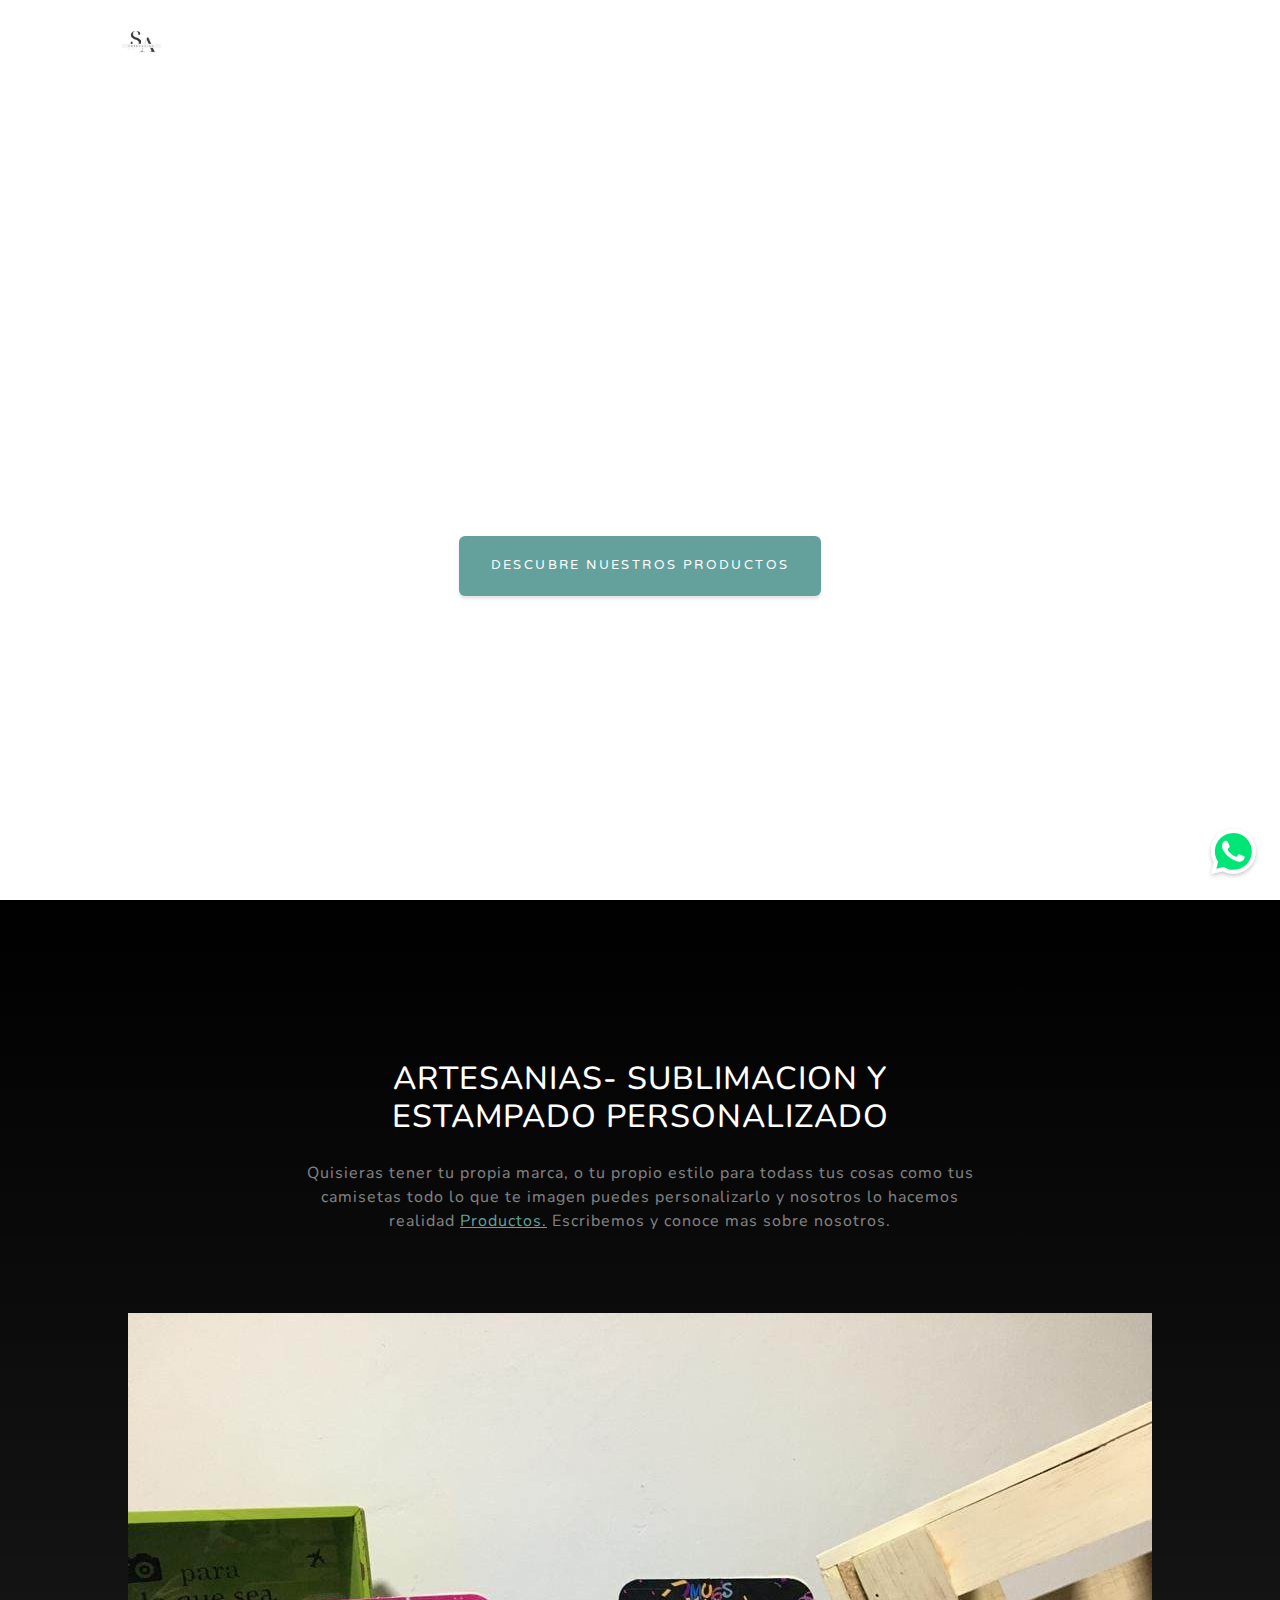
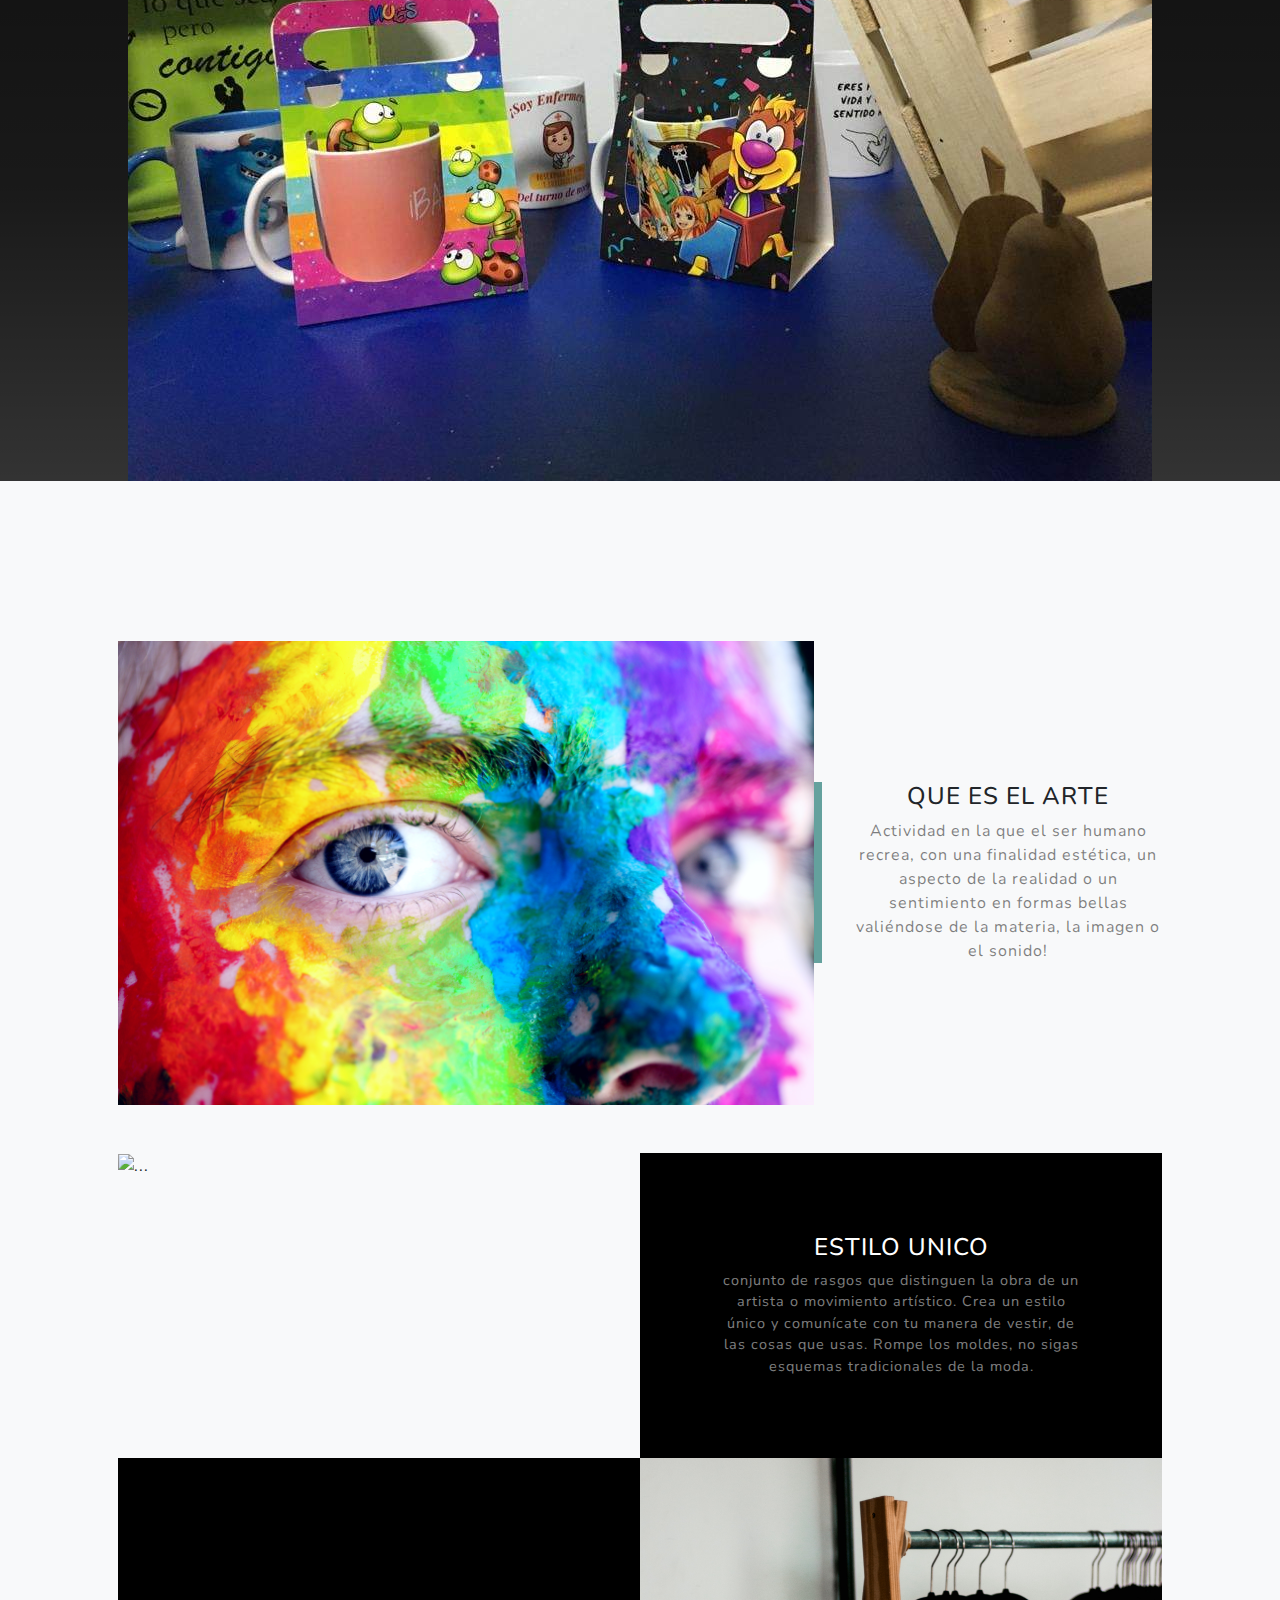
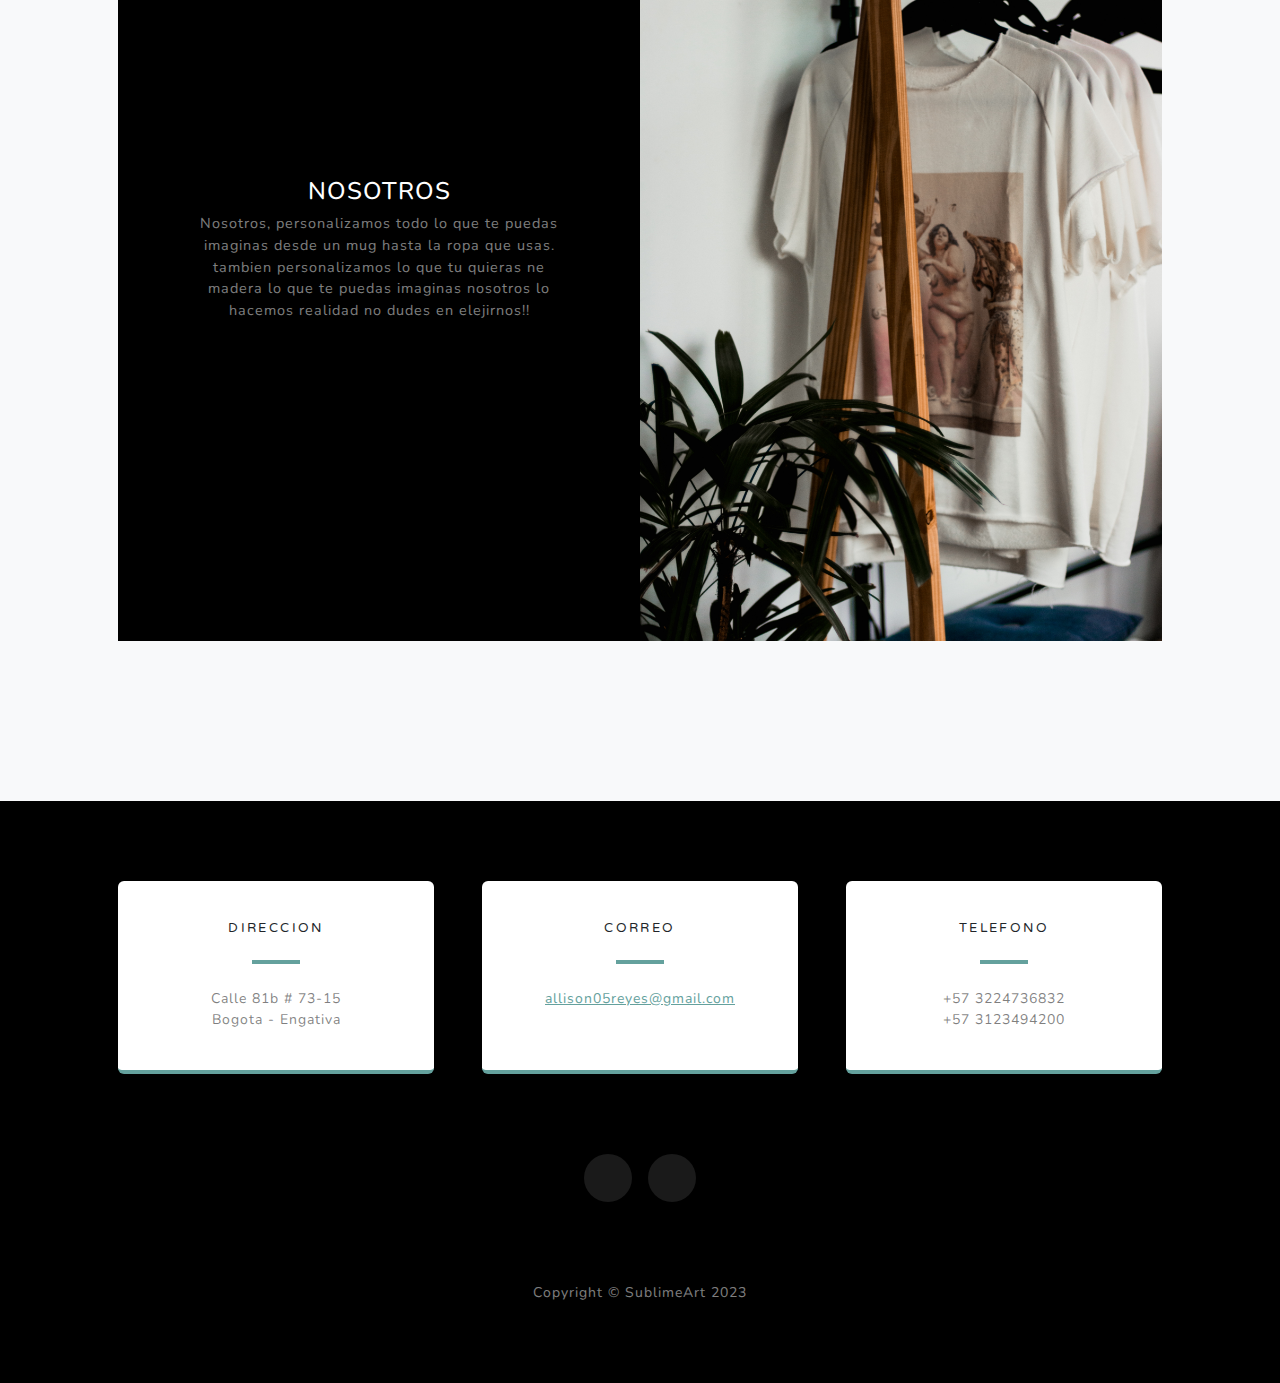
==== commit e02afdb8: "wasa" ====
--- a/index.html
+++ b/index.html
@@ -54,8 +54,8 @@
                     <div class="col-lg-8">
                         <h2 class="text-white mb-4">ARTESANIAS- SUBLIMACION Y ESTAMPADO PERSONALIZADO</h2>
                         <p class="text-white-50">
-                           Quisieras tener tu propia marca, o tu propio estilo para todass tus cosas como tus camisetas todo loq ue te imagen puedes personalizarlo y nosotros lo hacemos realidad
-                            <a href="https://startbootstrap.com/theme/grayscale/">the preview page.</a>
+                           Quisieras tener tu propia marca, o tu propio estilo para todass tus cosas como tus camisetas todo lo que te imagen puedes personalizarlo y nosotros lo hacemos realidad
+                            <a href="./pages/tienda.html">Productos.</a>
                            Escribemos y conoce mas sobre nosotros.
                         </p>
                     </div>
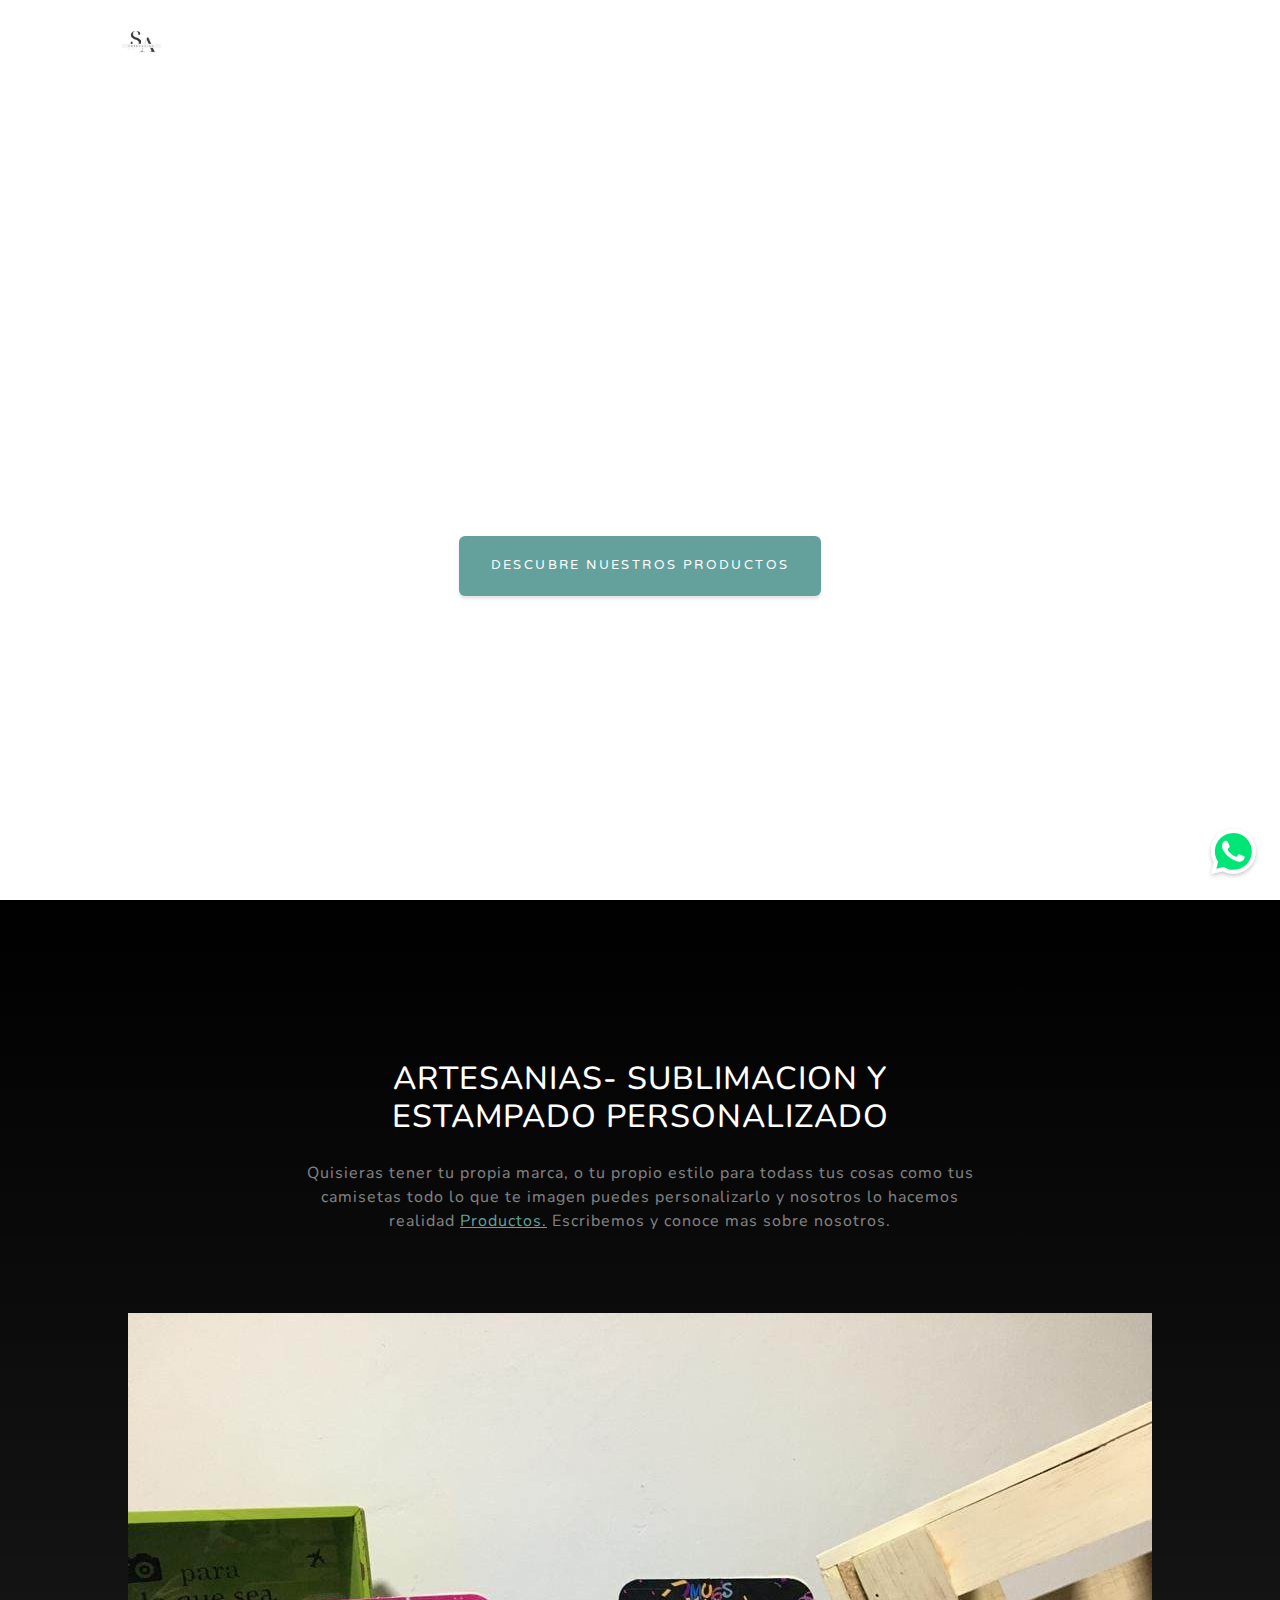
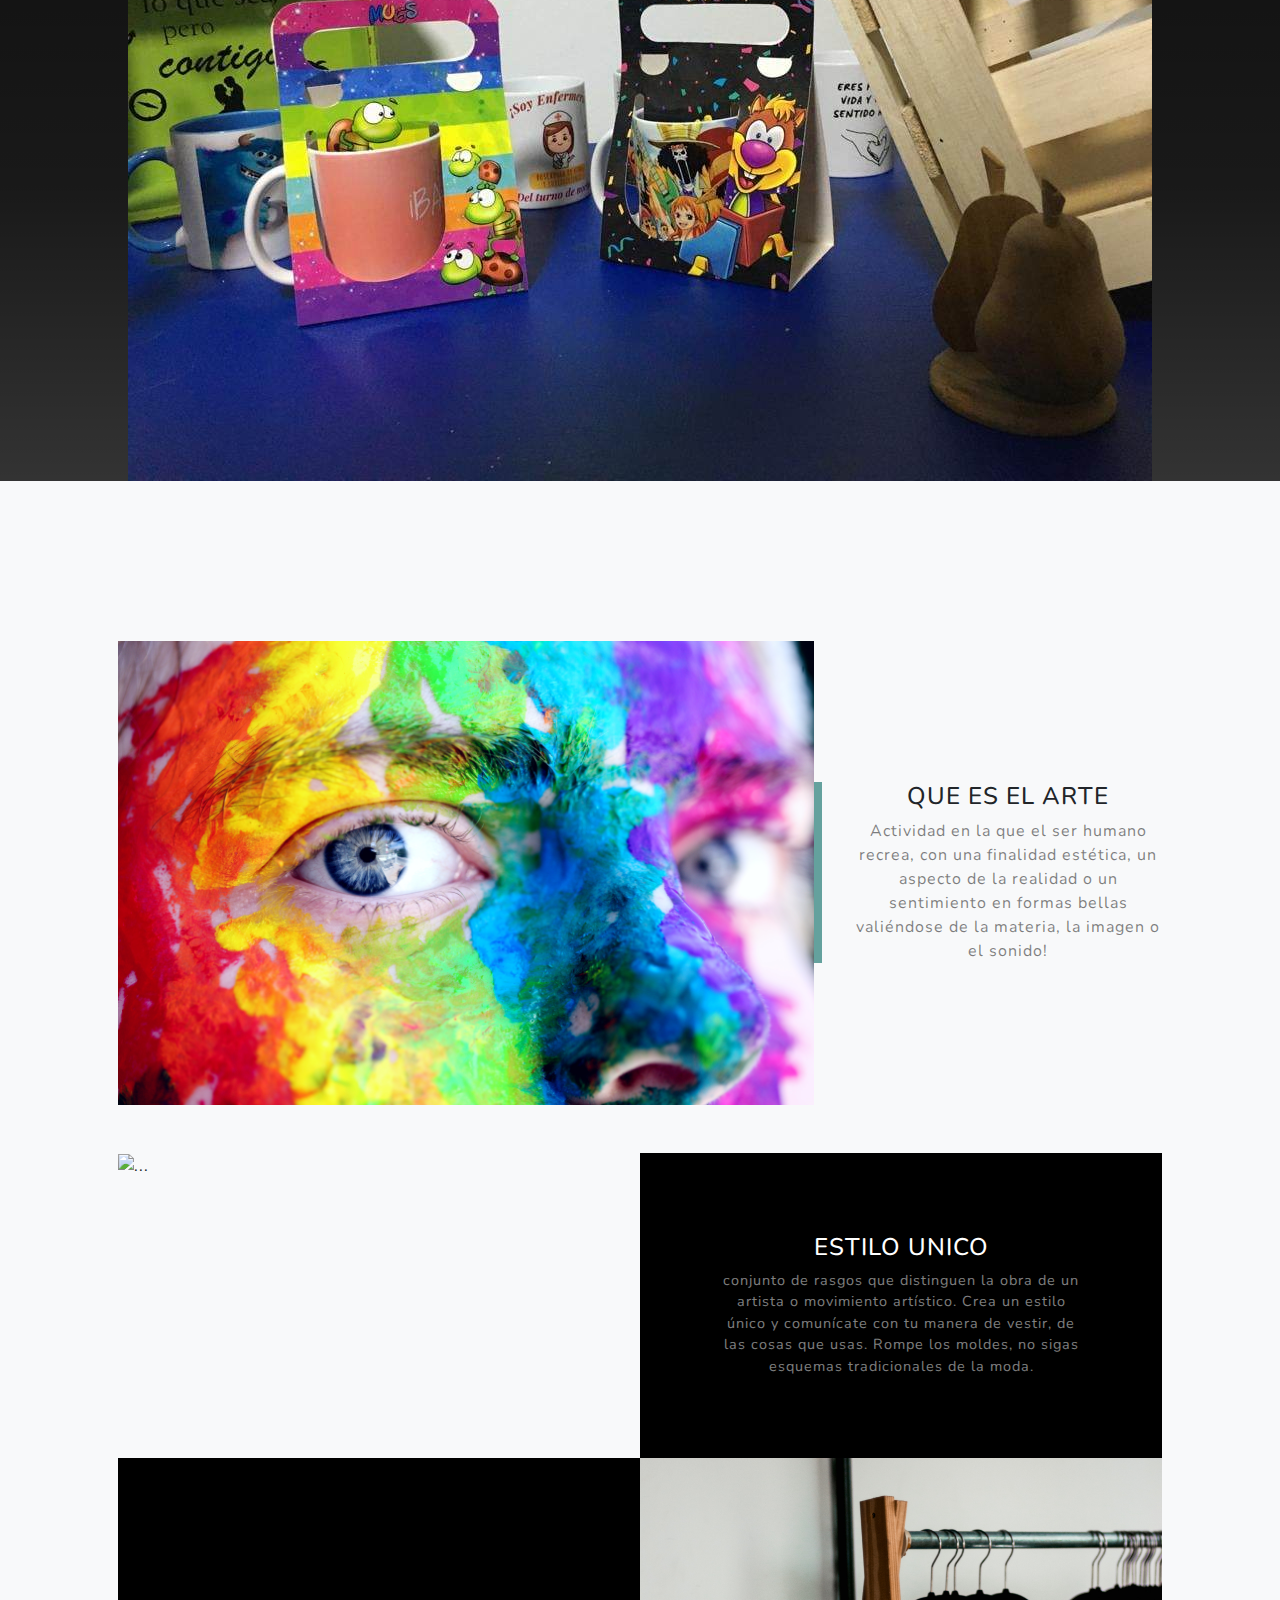
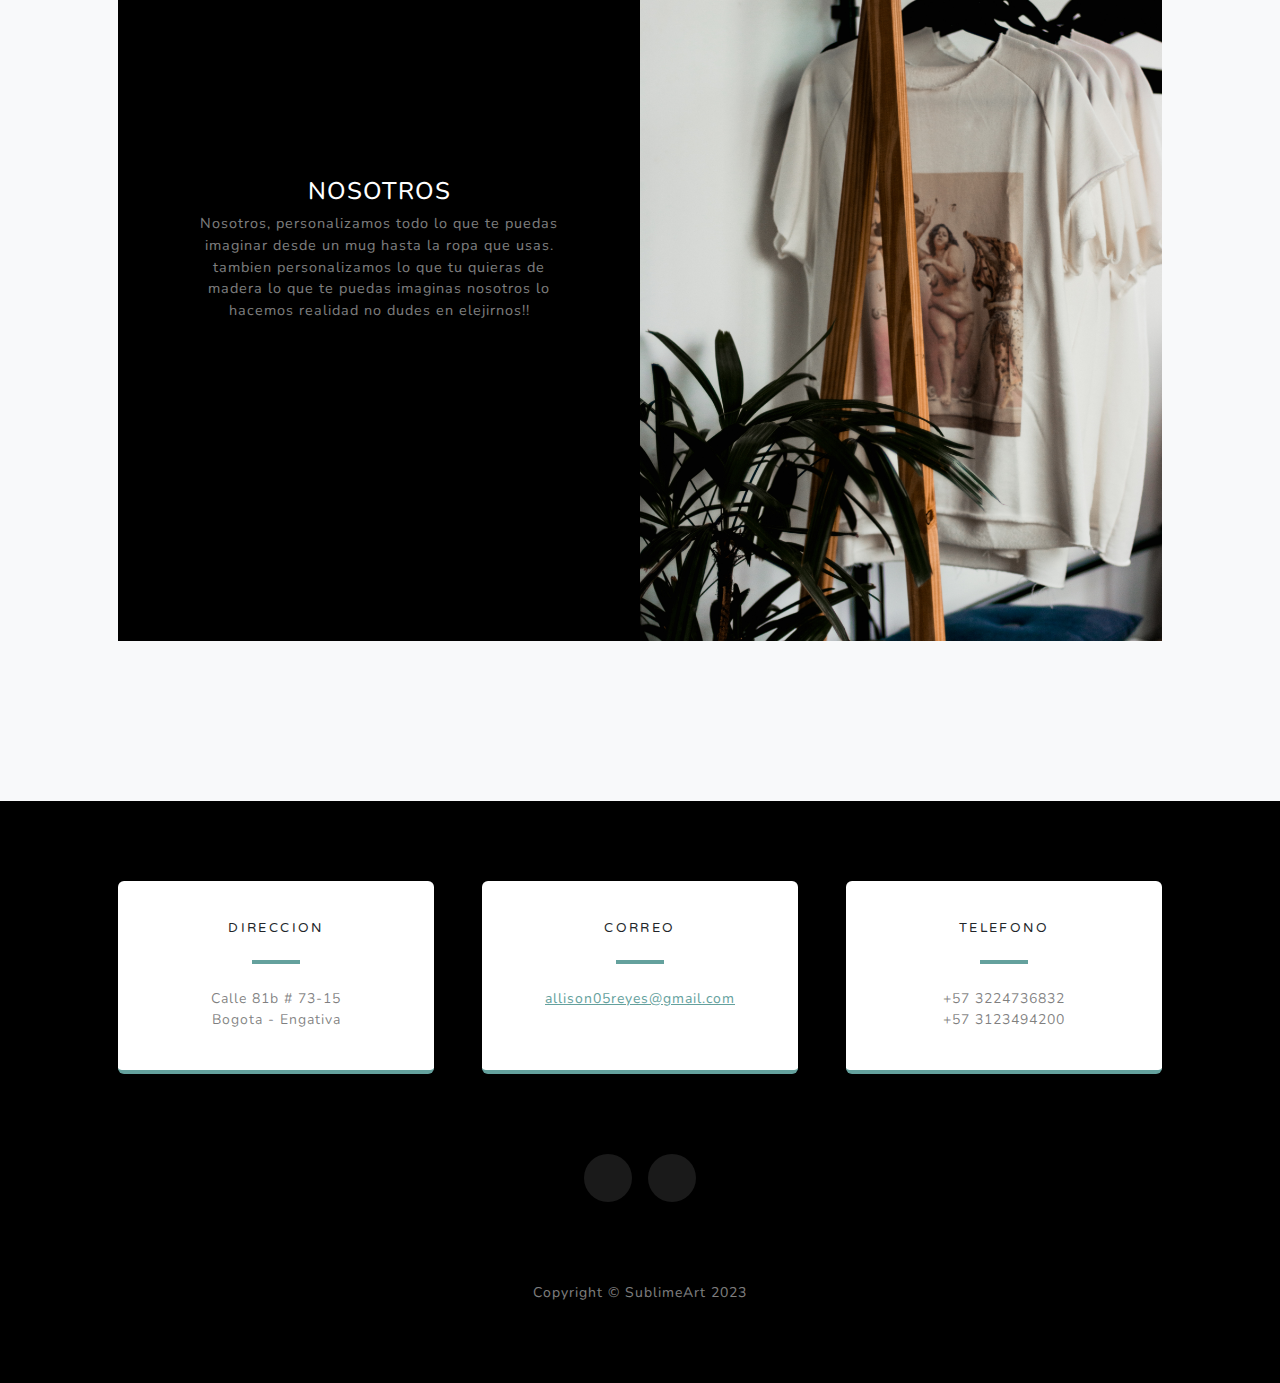
==== commit 4db358f1: "miraaa" ====
--- a/index.html
+++ b/index.html
@@ -99,7 +99,7 @@
                             <div class="d-flex h-100">
                                 <div class="project-text w-100 my-auto text-center text-lg-right">
                                     <h4 class="text-white">NOSOTROS</h4>
-                                    <p class="mb-0 text-white-50">Nosotros, personalizamos todo lo que te puedas imaginas desde un mug hasta la ropa que usas. tambien personalizamos lo que tu quieras ne madera lo que te puedas imaginas nosotros lo hacemos realidad no dudes en elejirnos!!</p>
+                                    <p class="mb-0 text-white-50">Nosotros, personalizamos todo lo que te puedas imaginar desde un mug hasta la ropa que usas. tambien personalizamos lo que tu quieras de madera lo que te puedas imaginas nosotros lo hacemos realidad no dudes en elejirnos!!</p>
                                 </div>
                             </div>
                         </div>
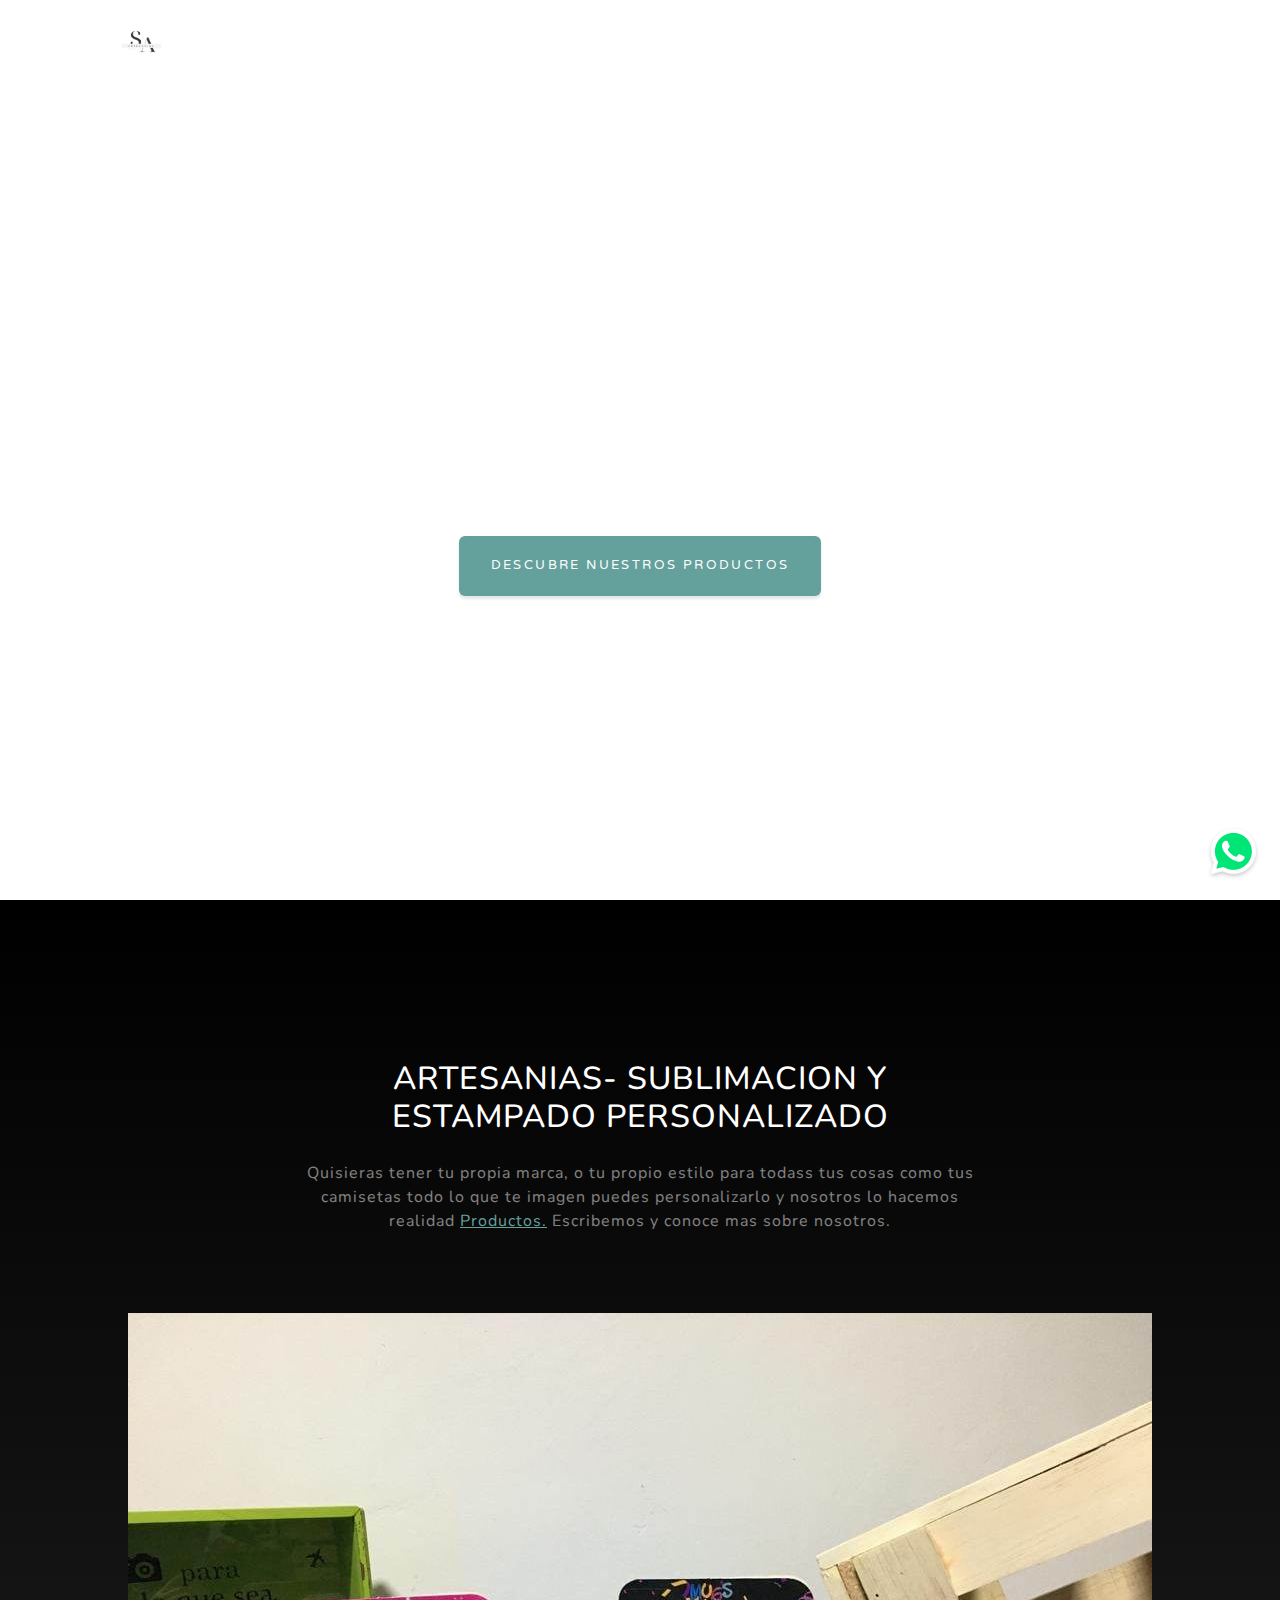
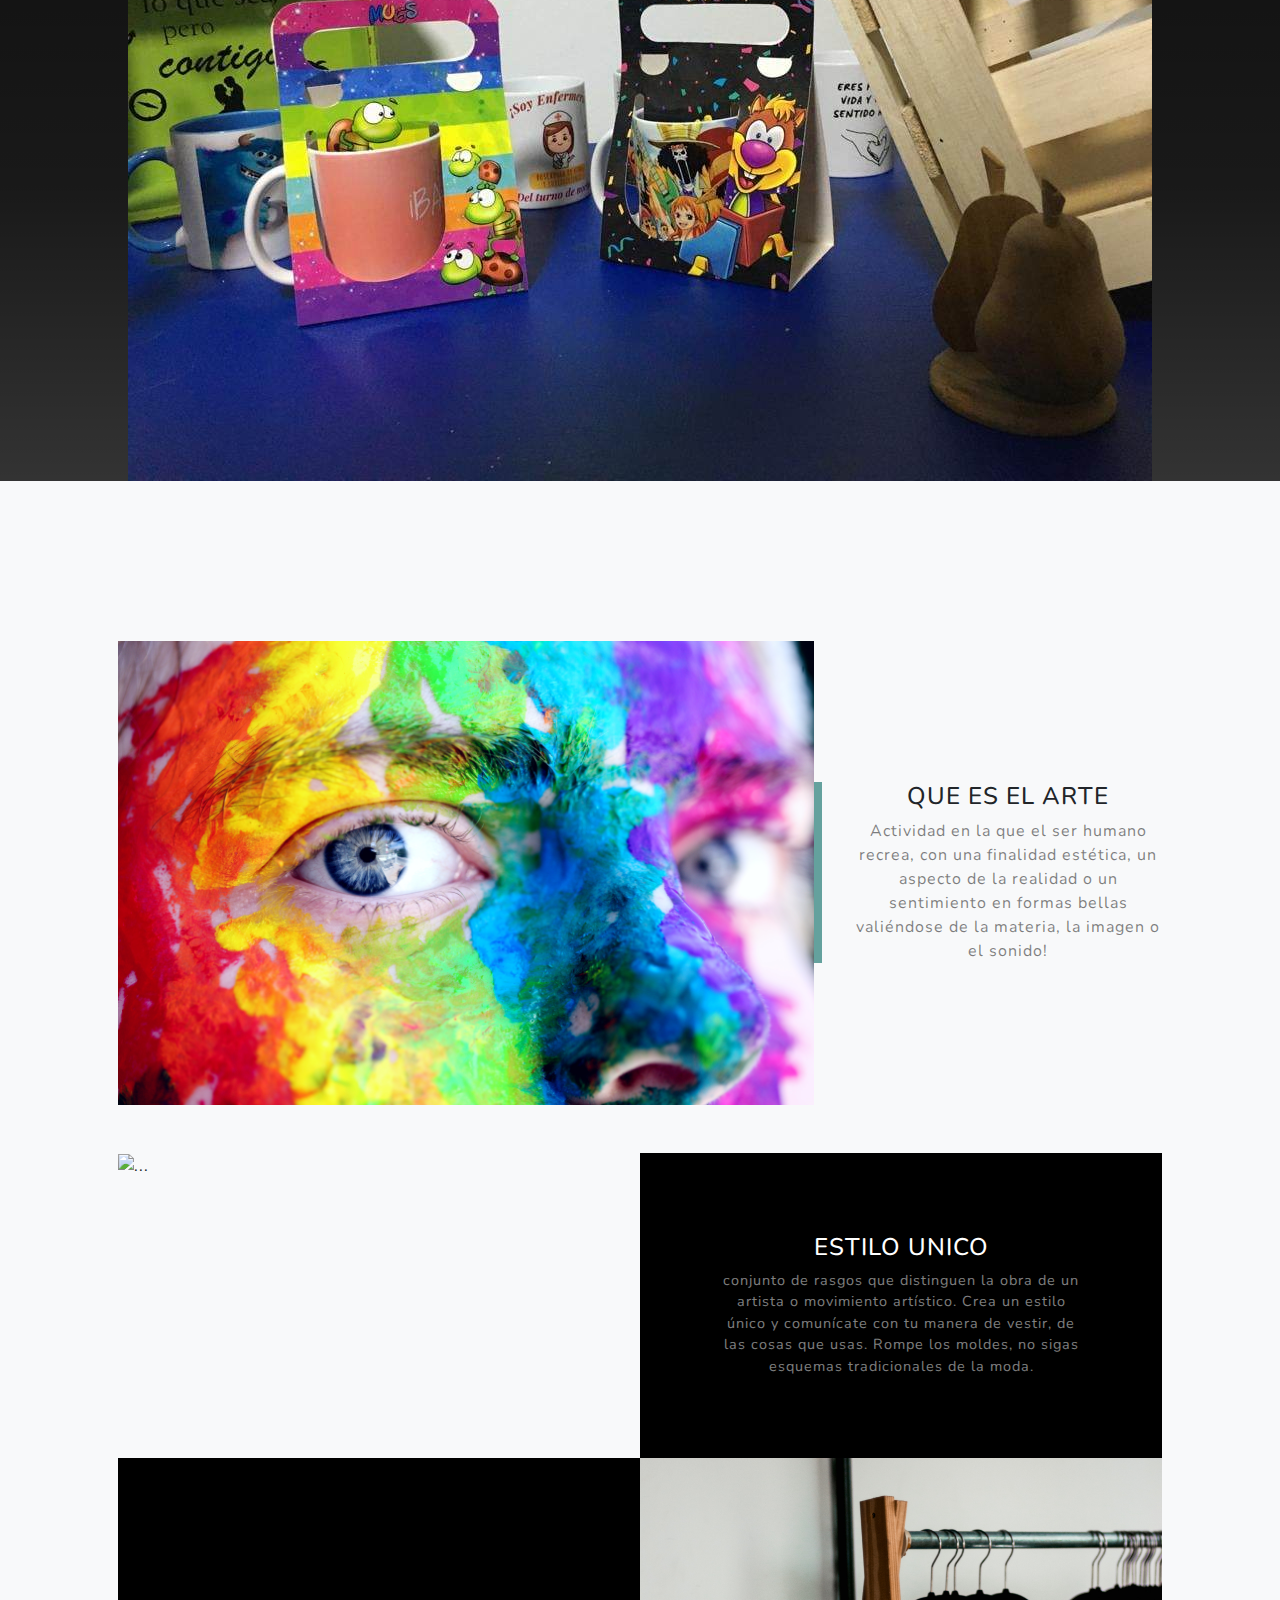
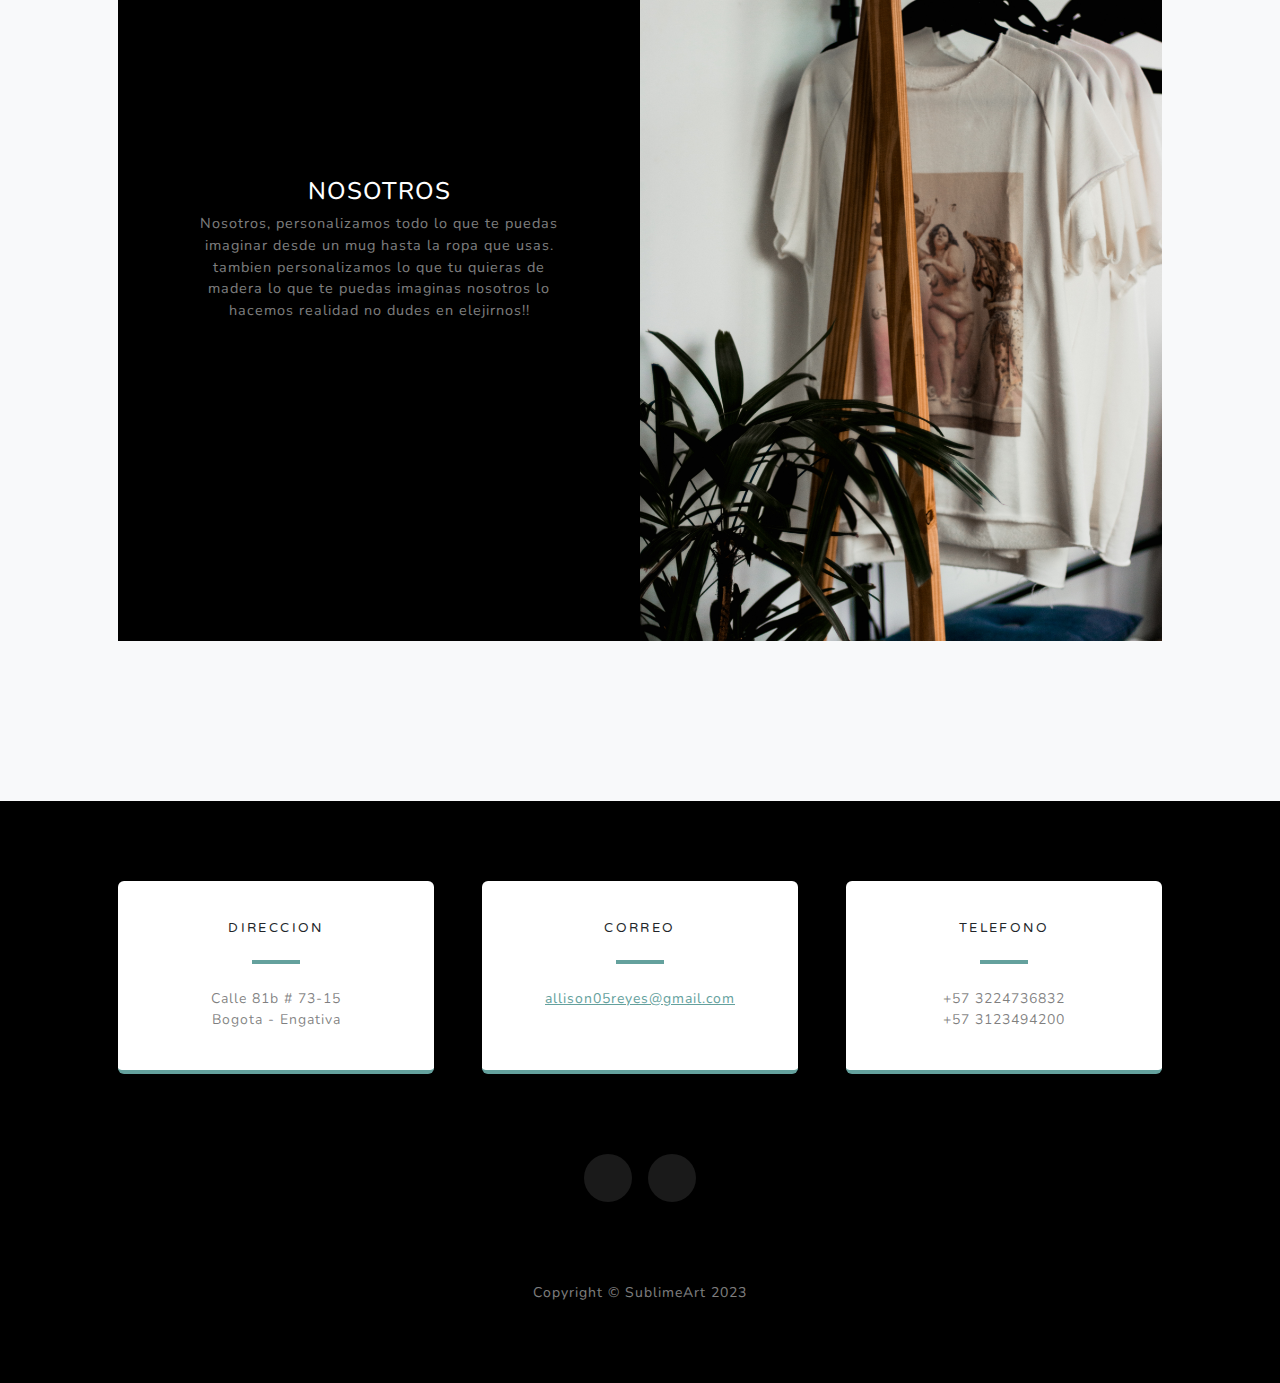
==== commit c1eb62f6: "si" ====
--- a/index.html
+++ b/index.html
@@ -15,7 +15,7 @@
     </head>
     <body id="page-top" ">
 <a href="https://wa.me/573224736823/?text= !Hola Quisiera conocer mas sobre sus productos¡ Gracias" class="btn-whatsapp">
-    <img src="/icon-whatsapp.svg"alt="Contacto por whatsapp">
+    <img src="/icon-whatsapp.png"alt="Contacto por whatsapp">
 </a>
 
         <!-- Navigation-->
@@ -147,8 +147,8 @@
                 </div>
                 <div class="social d-flex justify-content-center">
                     
-                    <a class="mx-2" href="#!"><i class="fab fa-facebook-f"></i></a>
-                    <a class="mx-2" href="#!"><i class="fab fa-instagram"></i></a>
+                    <a class="mx-2" target="_blank" href="https://www.facebook.com/profile.php?id=100092417695065&mibextid=ZbWKwL"><i class="fab fa-facebook-f"></i></a>
+                    <a class="mx-2" target="_blank" href="https://instagram.com/wood.art0404?igshid=ZGUzMzM3NWJiOQ=="><i class="fab fa-instagram"></i></a>
                 </div>
             </div>
         </section>
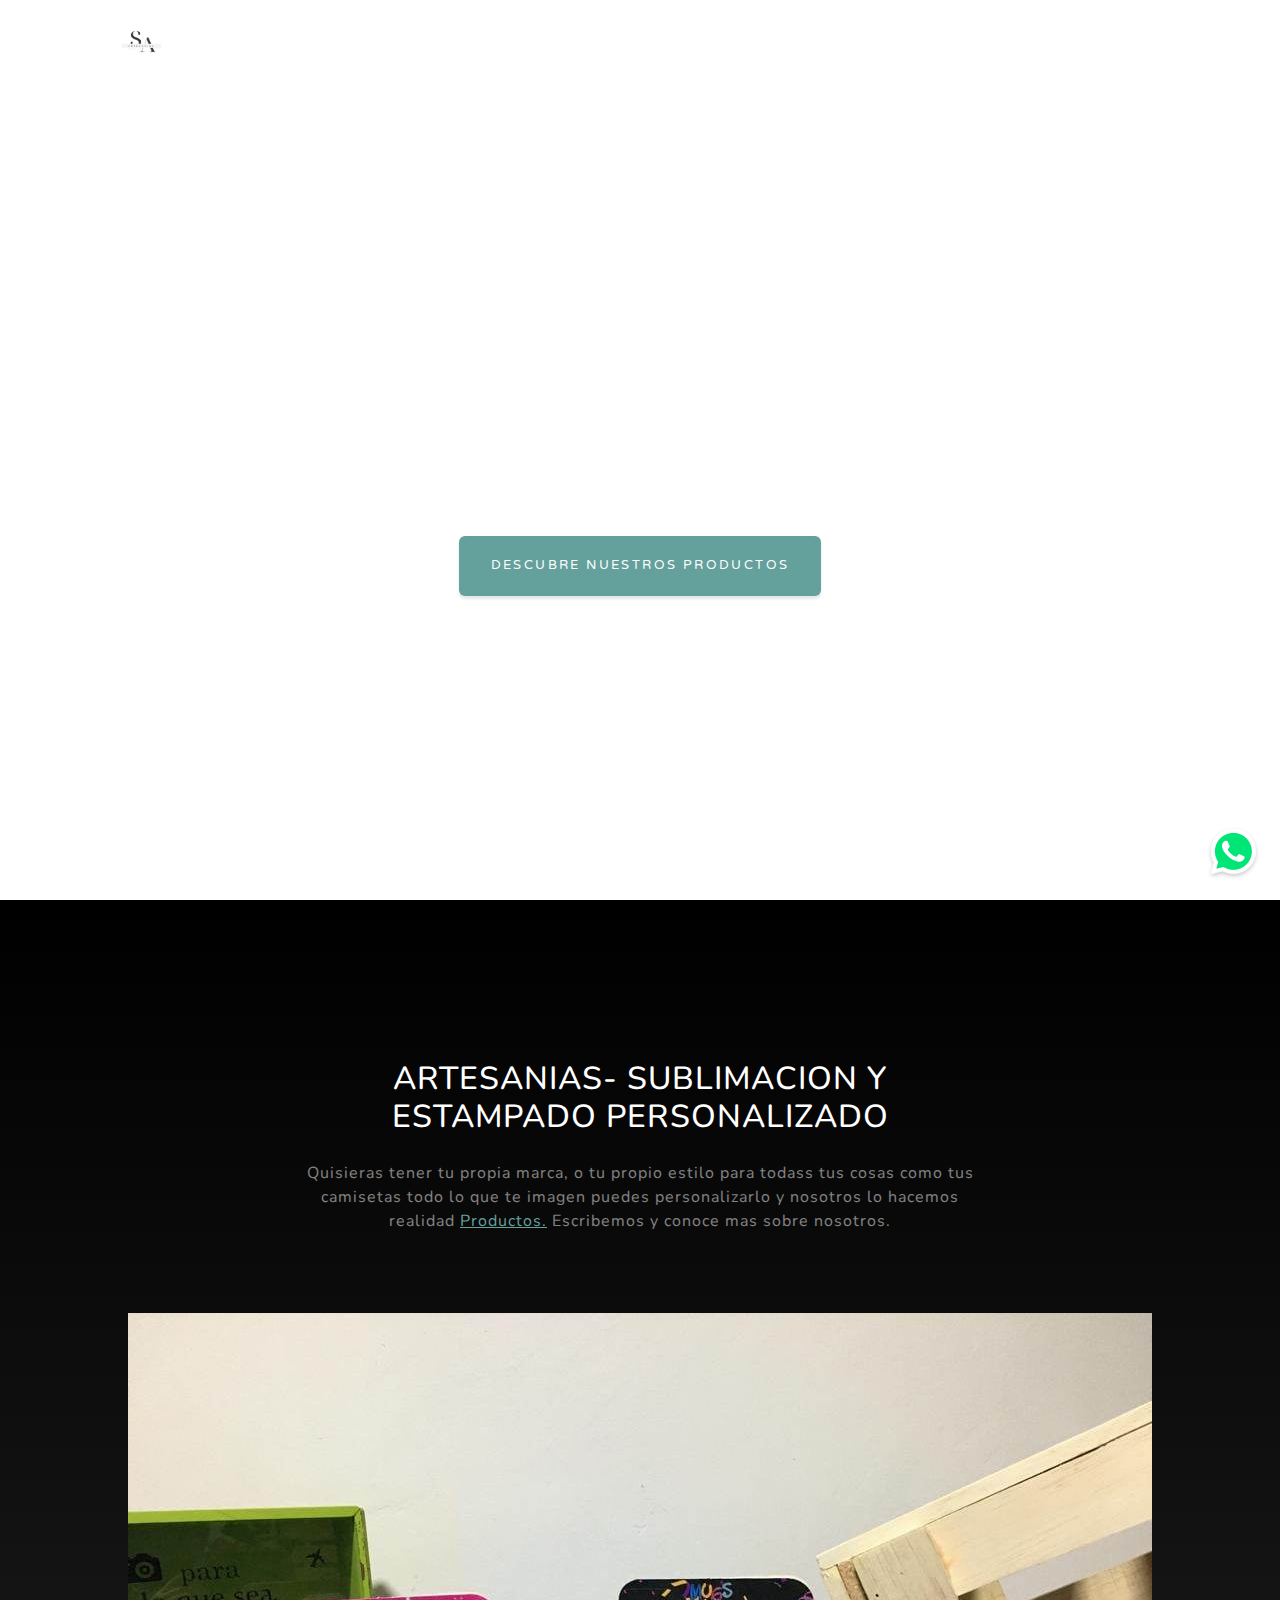
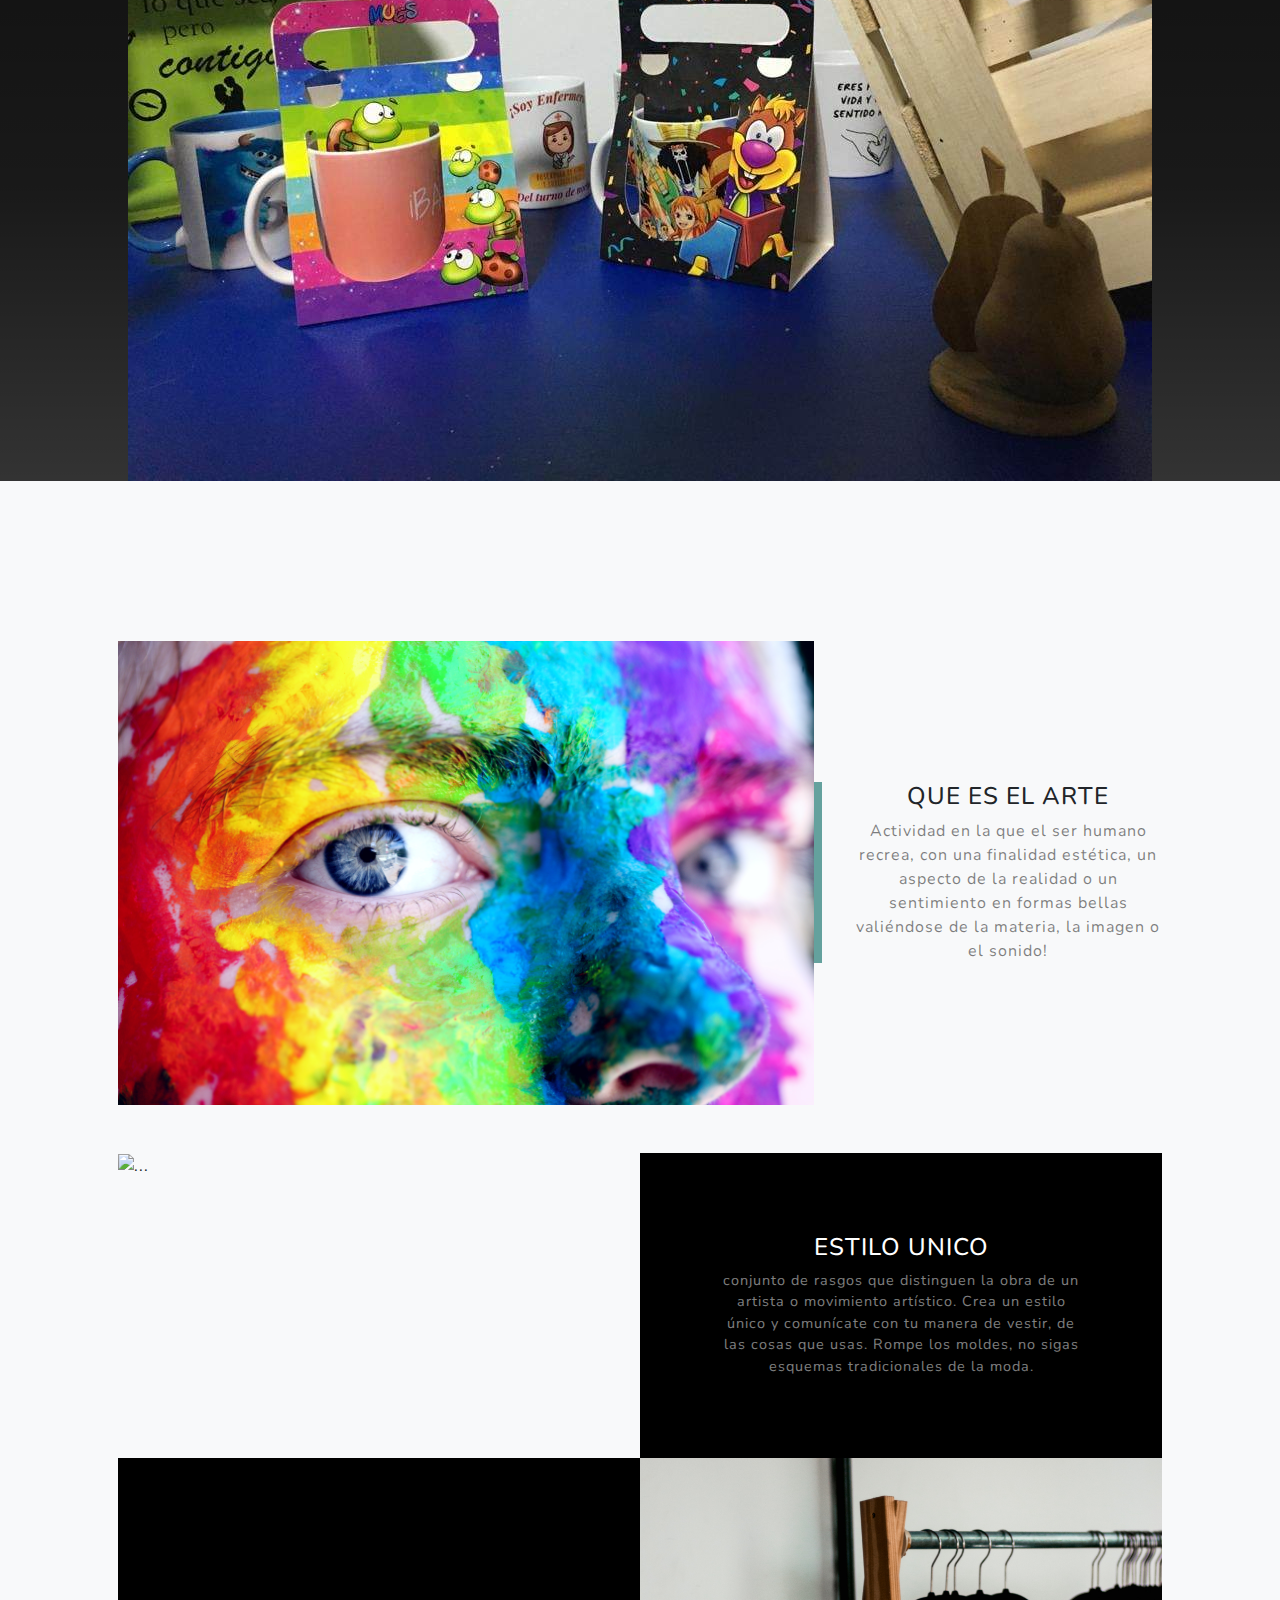
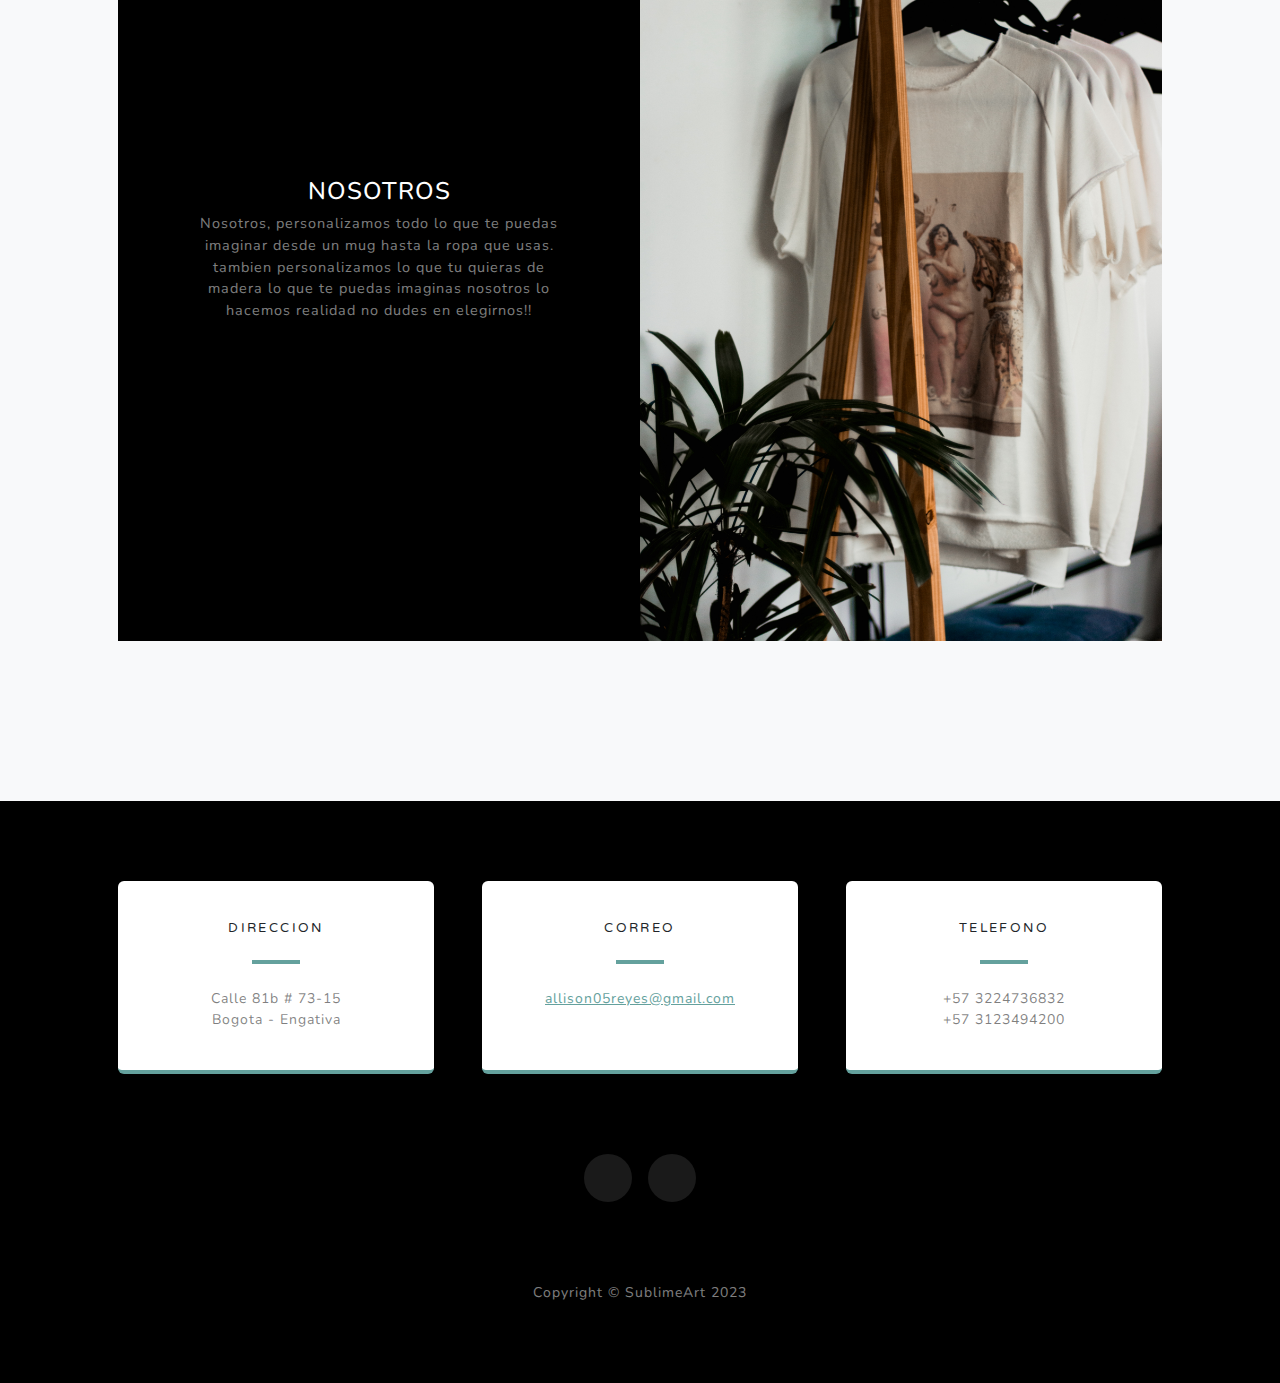
==== commit 516a7d3c: "subir" ====
--- a/index.html
+++ b/index.html
@@ -99,7 +99,7 @@
                             <div class="d-flex h-100">
                                 <div class="project-text w-100 my-auto text-center text-lg-right">
                                     <h4 class="text-white">NOSOTROS</h4>
-                                    <p class="mb-0 text-white-50">Nosotros, personalizamos todo lo que te puedas imaginar desde un mug hasta la ropa que usas. tambien personalizamos lo que tu quieras de madera lo que te puedas imaginas nosotros lo hacemos realidad no dudes en elejirnos!!</p>
+                                    <p class="mb-0 text-white-50">Nosotros, personalizamos todo lo que te puedas imaginar desde un mug hasta la ropa que usas. tambien personalizamos lo que tu quieras de madera lo que te puedas imaginas nosotros lo hacemos realidad no dudes en elegirnos!!</p>
                                 </div>
                             </div>
                         </div>
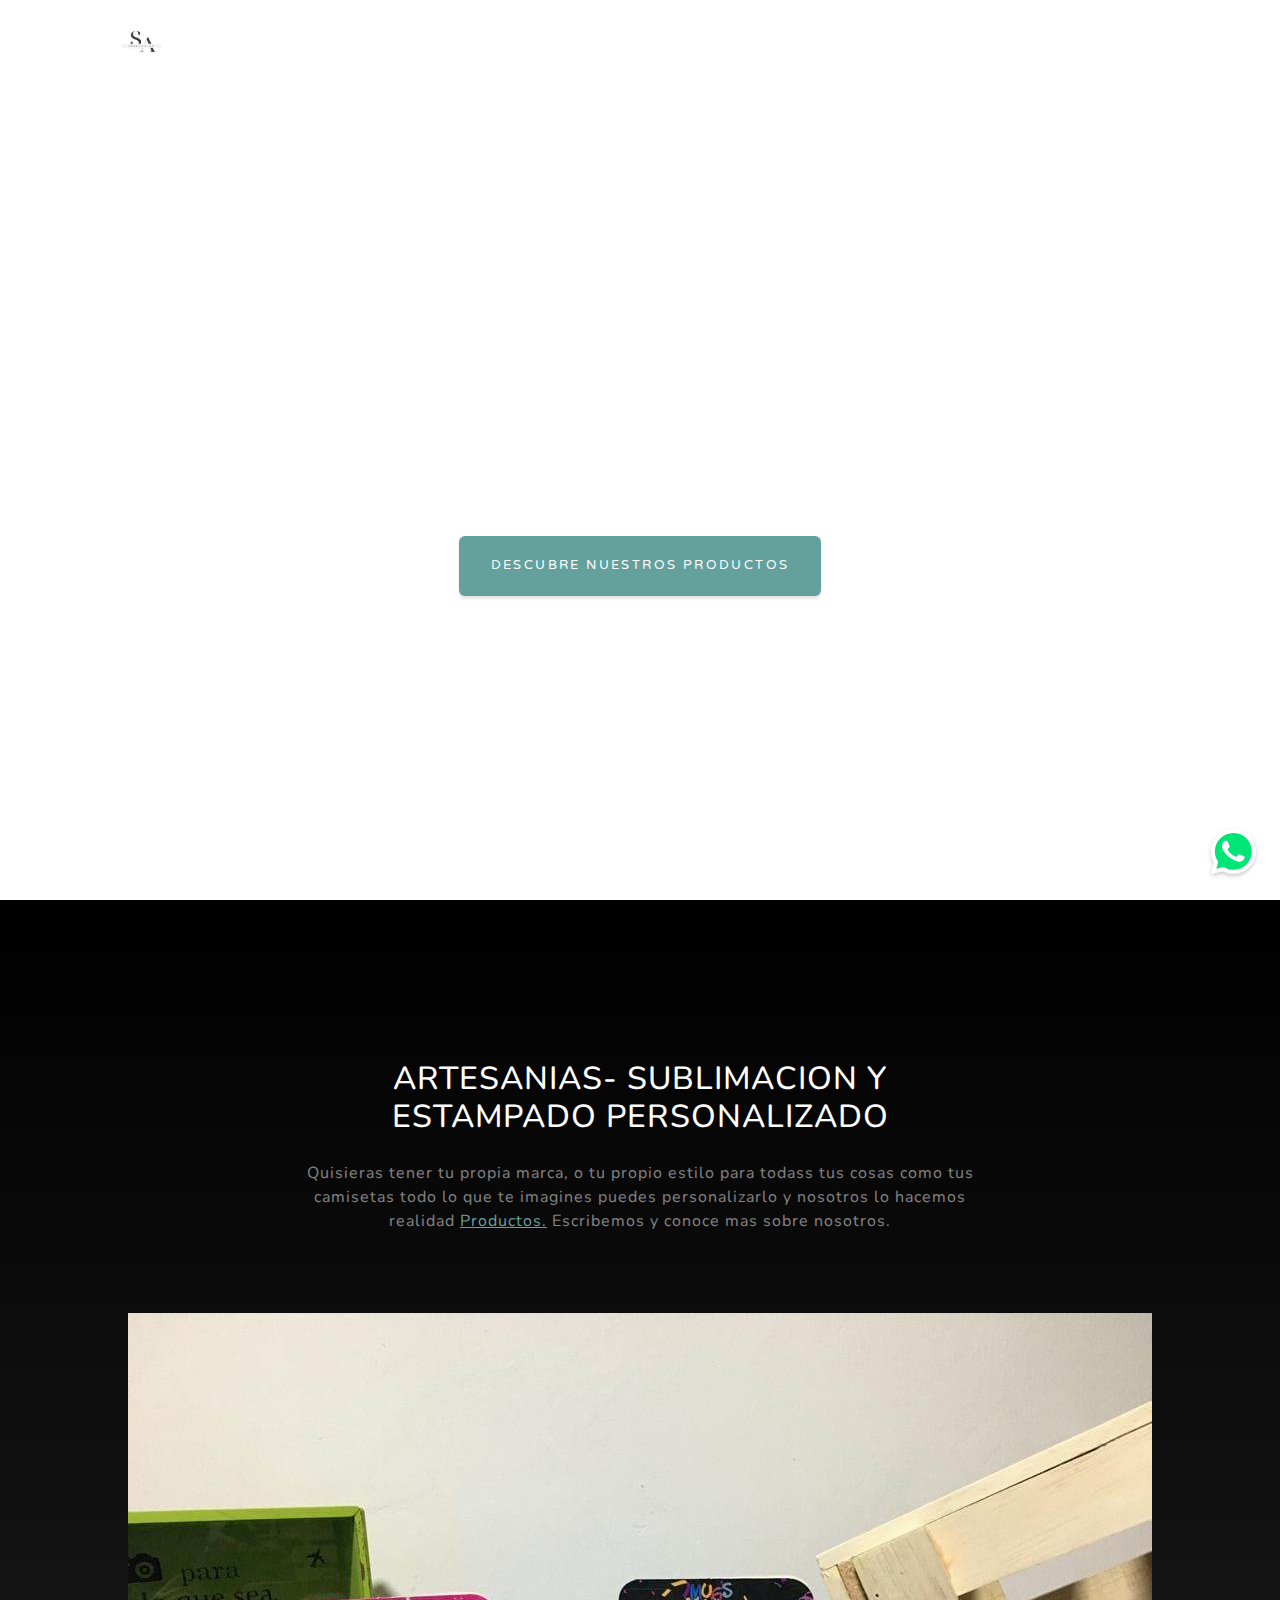
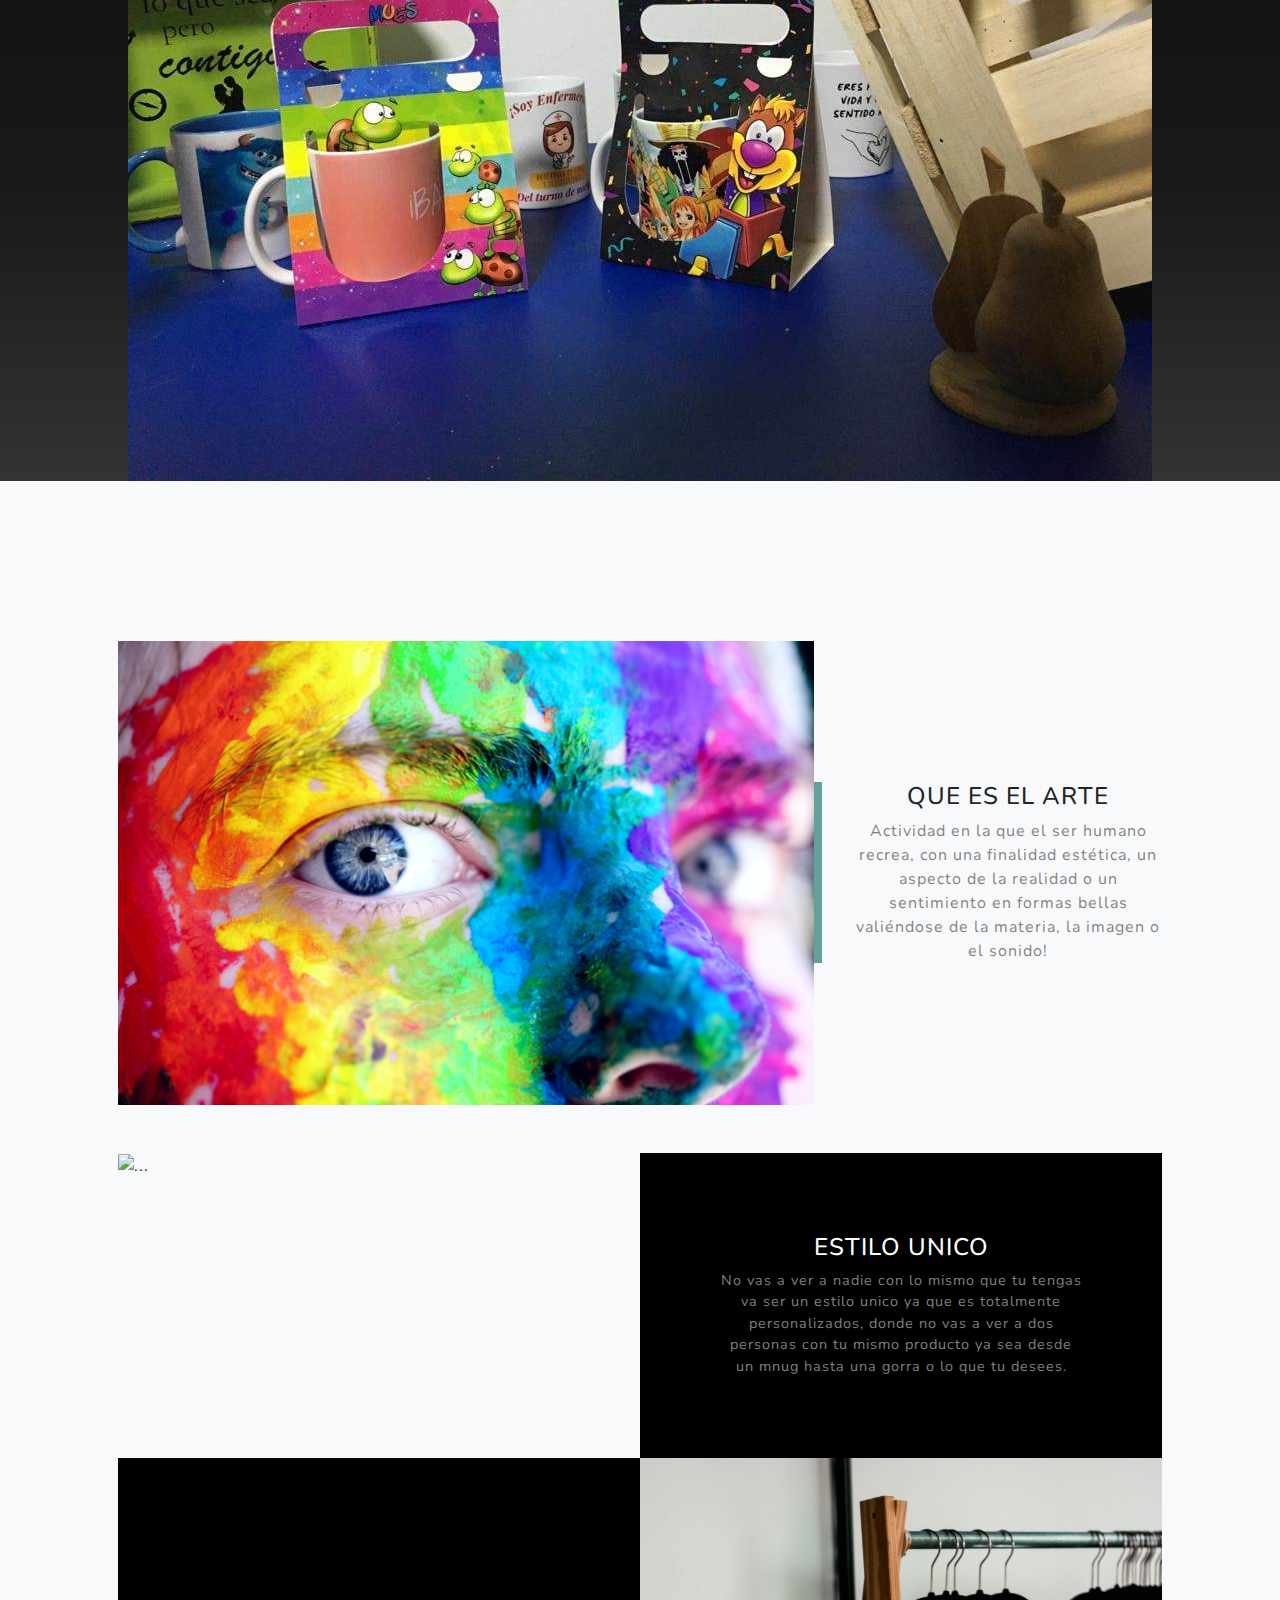
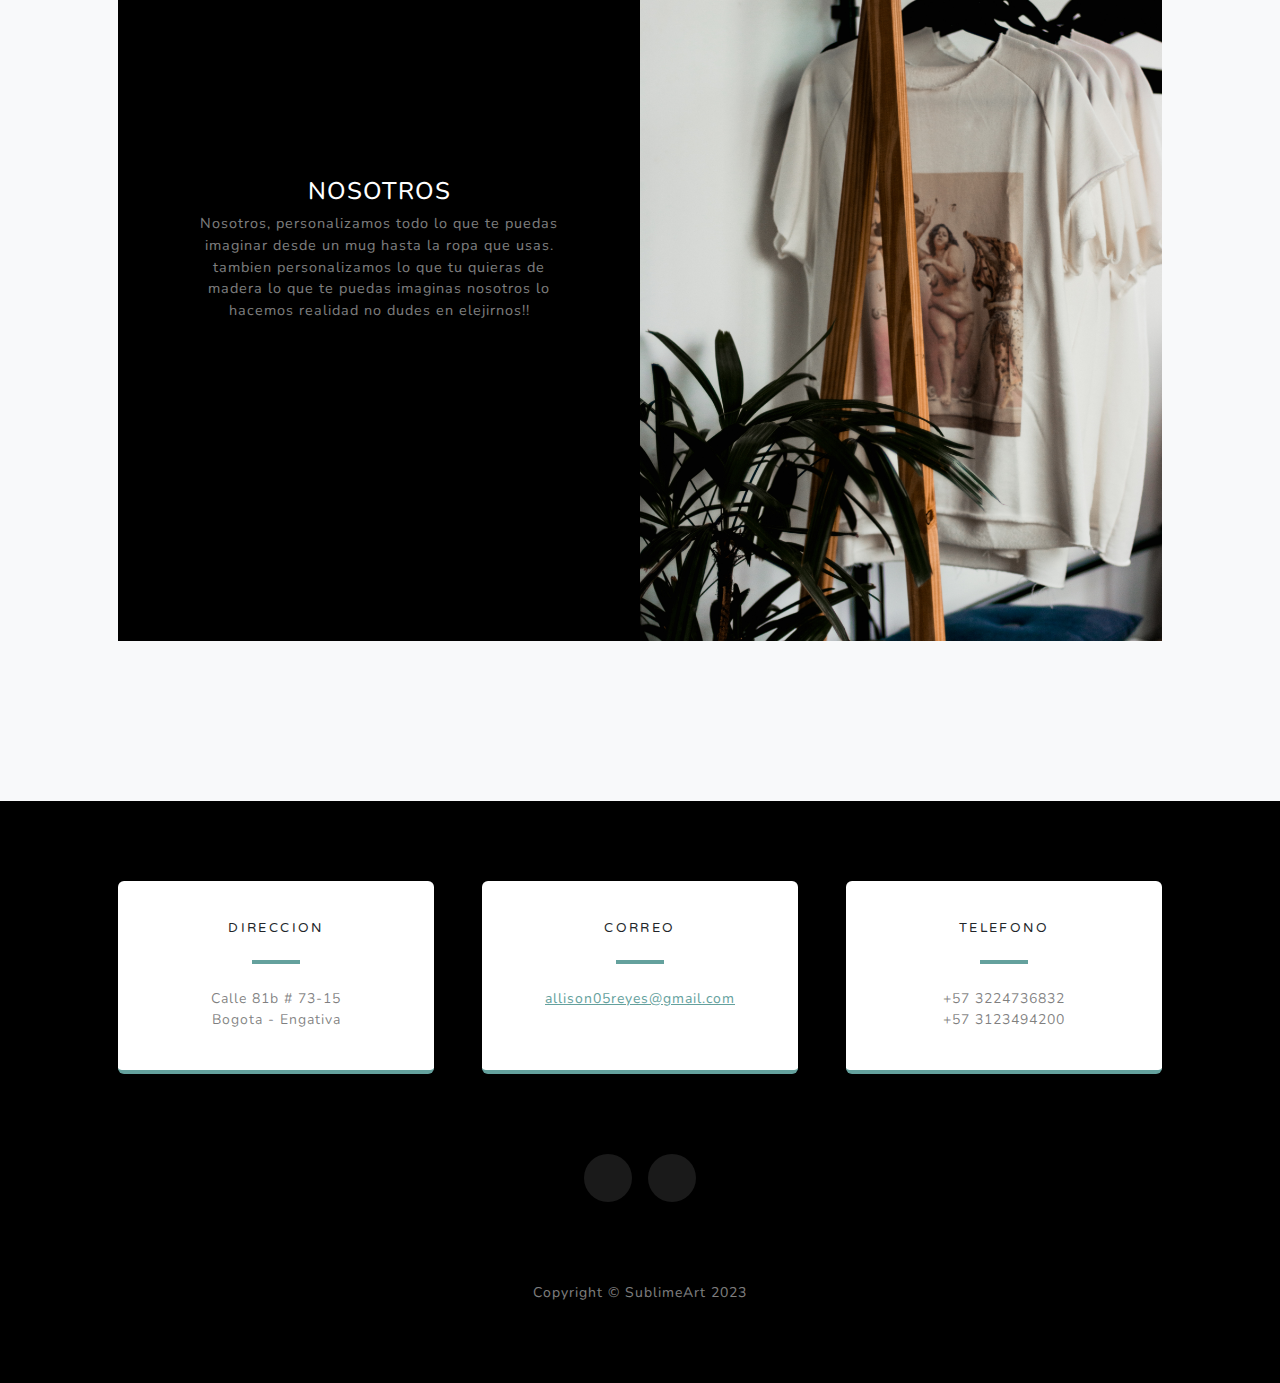
==== commit cdb988df: "658421" ====
--- a/index.html
+++ b/index.html
@@ -15,7 +15,7 @@
     </head>
     <body id="page-top" ">
 <a href="https://wa.me/573224736823/?text= !Hola Quisiera conocer mas sobre sus productos¡ Gracias" class="btn-whatsapp">
-    <img src="/icon-whatsapp.png"alt="Contacto por whatsapp">
+    <img src="/icon-whatsapp.svg"alt="Contacto por whatsapp">
 </a>
 
         <!-- Navigation-->
@@ -41,7 +41,7 @@
                 <div class="d-flex justify-content-center">
                     <div class="text-center">
                         <h1 class="mx-auto my-0 text-uppercase">SublimeArt</h1>
-                        <h2 class="text-white-50 mx-auto mt-2 mb-5">Tienda enfocada a las artesanias en madera, sublimacion, estampados en ropa, posillos, gorras, etc.</h2>
+                        <h2 class="text-white-50 mx-auto mt-2 mb-5">Tienda enfocada a las artesanias en madera, sublimacion, estampados en ropa, pocillos, gorras, etc.</h2>
                         <a class="btn btn-primary" href="./pages/tienda.html">Descubre nuestros productos</a>
                     </div>
                 </div>
@@ -54,7 +54,7 @@
                     <div class="col-lg-8">
                         <h2 class="text-white mb-4">ARTESANIAS- SUBLIMACION Y ESTAMPADO PERSONALIZADO</h2>
                         <p class="text-white-50">
-                           Quisieras tener tu propia marca, o tu propio estilo para todass tus cosas como tus camisetas todo lo que te imagen puedes personalizarlo y nosotros lo hacemos realidad
+                           Quisieras tener tu propia marca, o tu propio estilo para todass tus cosas como tus camisetas todo lo que te imagines puedes personalizarlo y nosotros lo hacemos realidad
                             <a href="./pages/tienda.html">Productos.</a>
                            Escribemos y conoce mas sobre nosotros.
                         </p>
@@ -84,8 +84,7 @@
                             <div class="d-flex h-100">
                                 <div class="project-text w-100 my-auto text-center text-lg-left">
                                     <h4 class="text-white">ESTILO UNICO</h4>
-                                    <p class="mb-0 text-white-50">conjunto de rasgos que distinguen la obra de un artista o movimiento artístico. Crea un estilo único y comunícate con tu manera de vestir, de las cosas que usas. Rompe los moldes, no sigas esquemas tradicionales de la moda.
-                                    </p>
+                                    <p class="mb-0 text-white-50"> No vas a ver a nadie con lo mismo que tu tengas va ser un estilo unico ya que es totalmente personalizados, donde no vas a ver a dos personas con tu mismo producto ya sea desde un mnug hasta una gorra o lo que tu desees. </p>
                                 </div>
                             </div>
                         </div>
@@ -99,7 +98,7 @@
                             <div class="d-flex h-100">
                                 <div class="project-text w-100 my-auto text-center text-lg-right">
                                     <h4 class="text-white">NOSOTROS</h4>
-                                    <p class="mb-0 text-white-50">Nosotros, personalizamos todo lo que te puedas imaginar desde un mug hasta la ropa que usas. tambien personalizamos lo que tu quieras de madera lo que te puedas imaginas nosotros lo hacemos realidad no dudes en elegirnos!!</p>
+                                    <p class="mb-0 text-white-50">Nosotros, personalizamos todo lo que te puedas imaginar desde un mug hasta la ropa que usas. tambien personalizamos lo que tu quieras de madera lo que te puedas imaginas nosotros lo hacemos realidad no dudes en elejirnos!!</p>
                                 </div>
                             </div>
                         </div>
@@ -147,8 +146,8 @@
                 </div>
                 <div class="social d-flex justify-content-center">
                     
-                    <a class="mx-2" target="_blank" href="https://www.facebook.com/profile.php?id=100092417695065&mibextid=ZbWKwL"><i class="fab fa-facebook-f"></i></a>
-                    <a class="mx-2" target="_blank" href="https://instagram.com/wood.art0404?igshid=ZGUzMzM3NWJiOQ=="><i class="fab fa-instagram"></i></a>
+                    <a class="mx-2" href="#!"><i class="fab fa-facebook-f"></i></a>
+                    <a class="mx-2" href="#!"><i class="fab fa-instagram"></i></a>
                 </div>
             </div>
         </section>
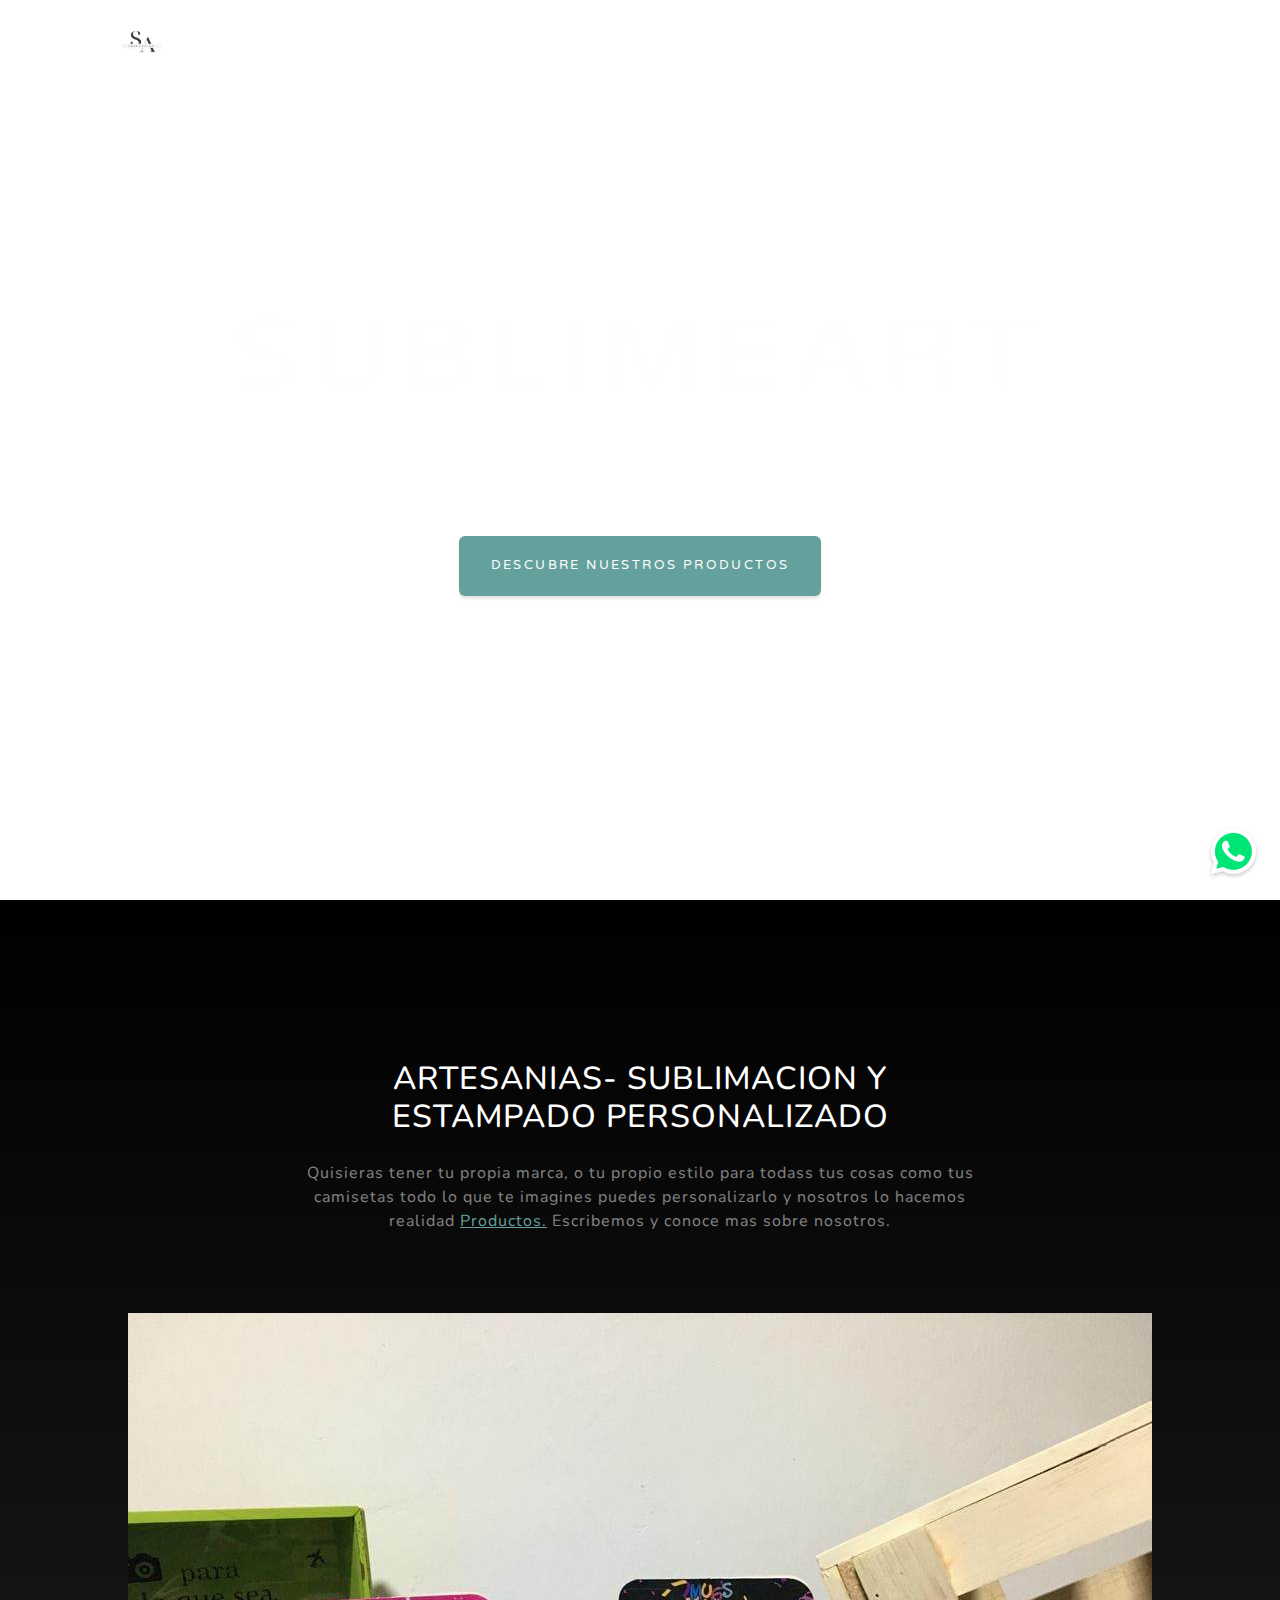
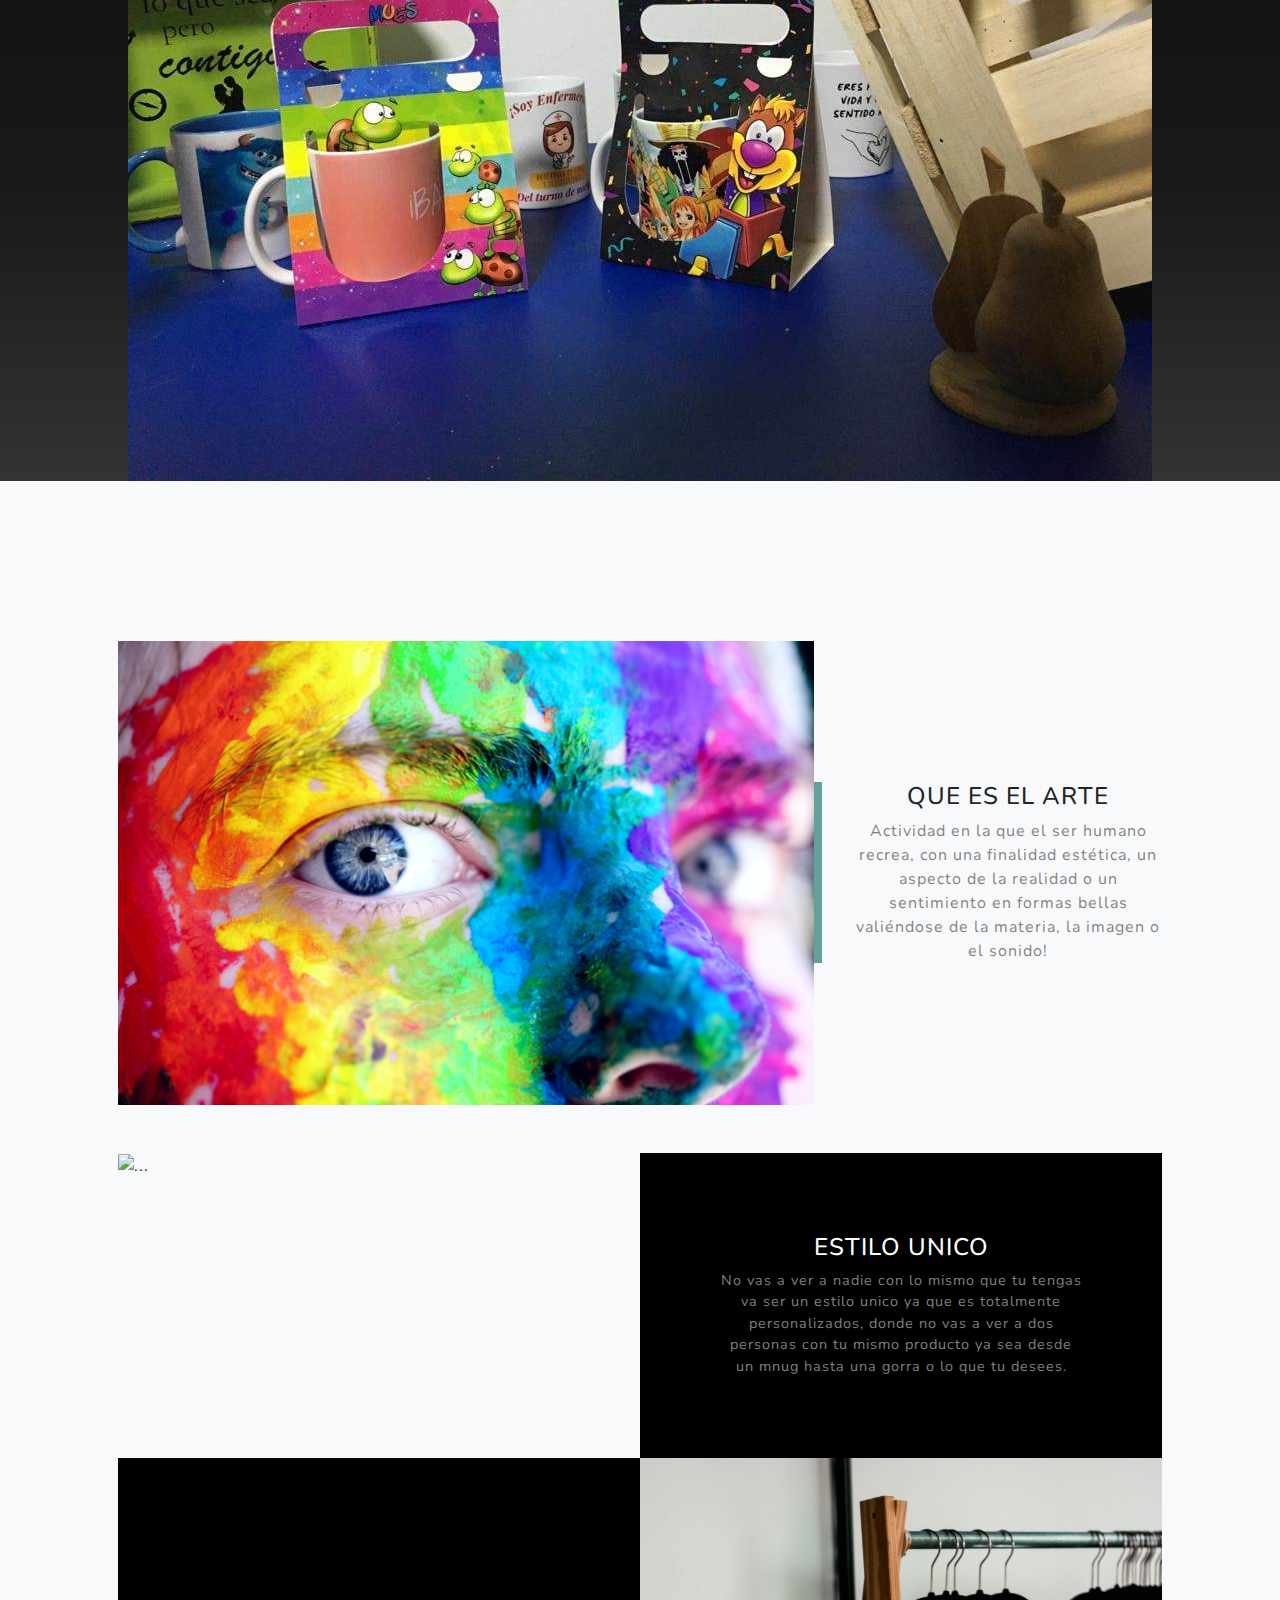
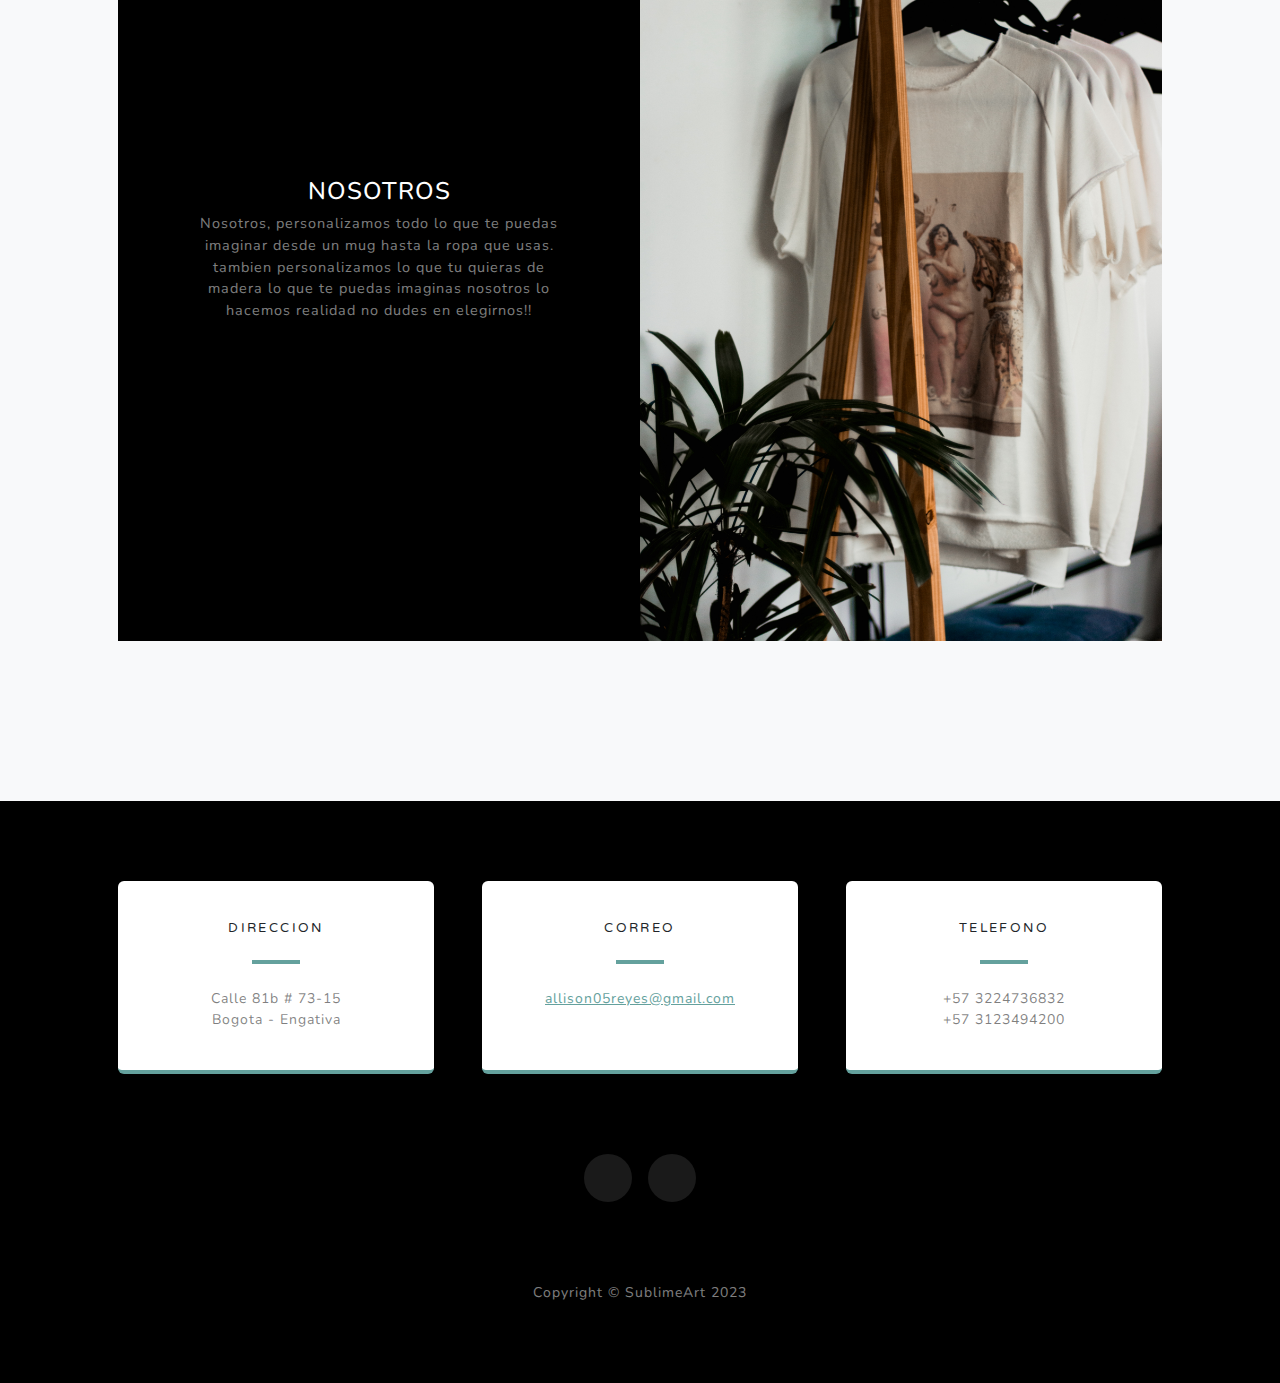
==== commit 943b1b76: "Merge branch 'master' of https://github.com/Allison05Reyes/sublime" ====
--- a/index.html
+++ b/index.html
@@ -15,7 +15,7 @@
     </head>
     <body id="page-top" ">
 <a href="https://wa.me/573224736823/?text= !Hola Quisiera conocer mas sobre sus productos¡ Gracias" class="btn-whatsapp">
-    <img src="/icon-whatsapp.svg"alt="Contacto por whatsapp">
+    <img src="/icon-whatsapp.png"alt="Contacto por whatsapp">
 </a>
 
         <!-- Navigation-->
@@ -98,7 +98,7 @@
                             <div class="d-flex h-100">
                                 <div class="project-text w-100 my-auto text-center text-lg-right">
                                     <h4 class="text-white">NOSOTROS</h4>
-                                    <p class="mb-0 text-white-50">Nosotros, personalizamos todo lo que te puedas imaginar desde un mug hasta la ropa que usas. tambien personalizamos lo que tu quieras de madera lo que te puedas imaginas nosotros lo hacemos realidad no dudes en elejirnos!!</p>
+                                    <p class="mb-0 text-white-50">Nosotros, personalizamos todo lo que te puedas imaginar desde un mug hasta la ropa que usas. tambien personalizamos lo que tu quieras de madera lo que te puedas imaginas nosotros lo hacemos realidad no dudes en elegirnos!!</p>
                                 </div>
                             </div>
                         </div>
@@ -146,8 +146,8 @@
                 </div>
                 <div class="social d-flex justify-content-center">
                     
-                    <a class="mx-2" href="#!"><i class="fab fa-facebook-f"></i></a>
-                    <a class="mx-2" href="#!"><i class="fab fa-instagram"></i></a>
+                    <a class="mx-2" target="_blank" href="https://www.facebook.com/profile.php?id=100092417695065&mibextid=ZbWKwL"><i class="fab fa-facebook-f"></i></a>
+                    <a class="mx-2" target="_blank" href="https://instagram.com/wood.art0404?igshid=ZGUzMzM3NWJiOQ=="><i class="fab fa-instagram"></i></a>
                 </div>
             </div>
         </section>
